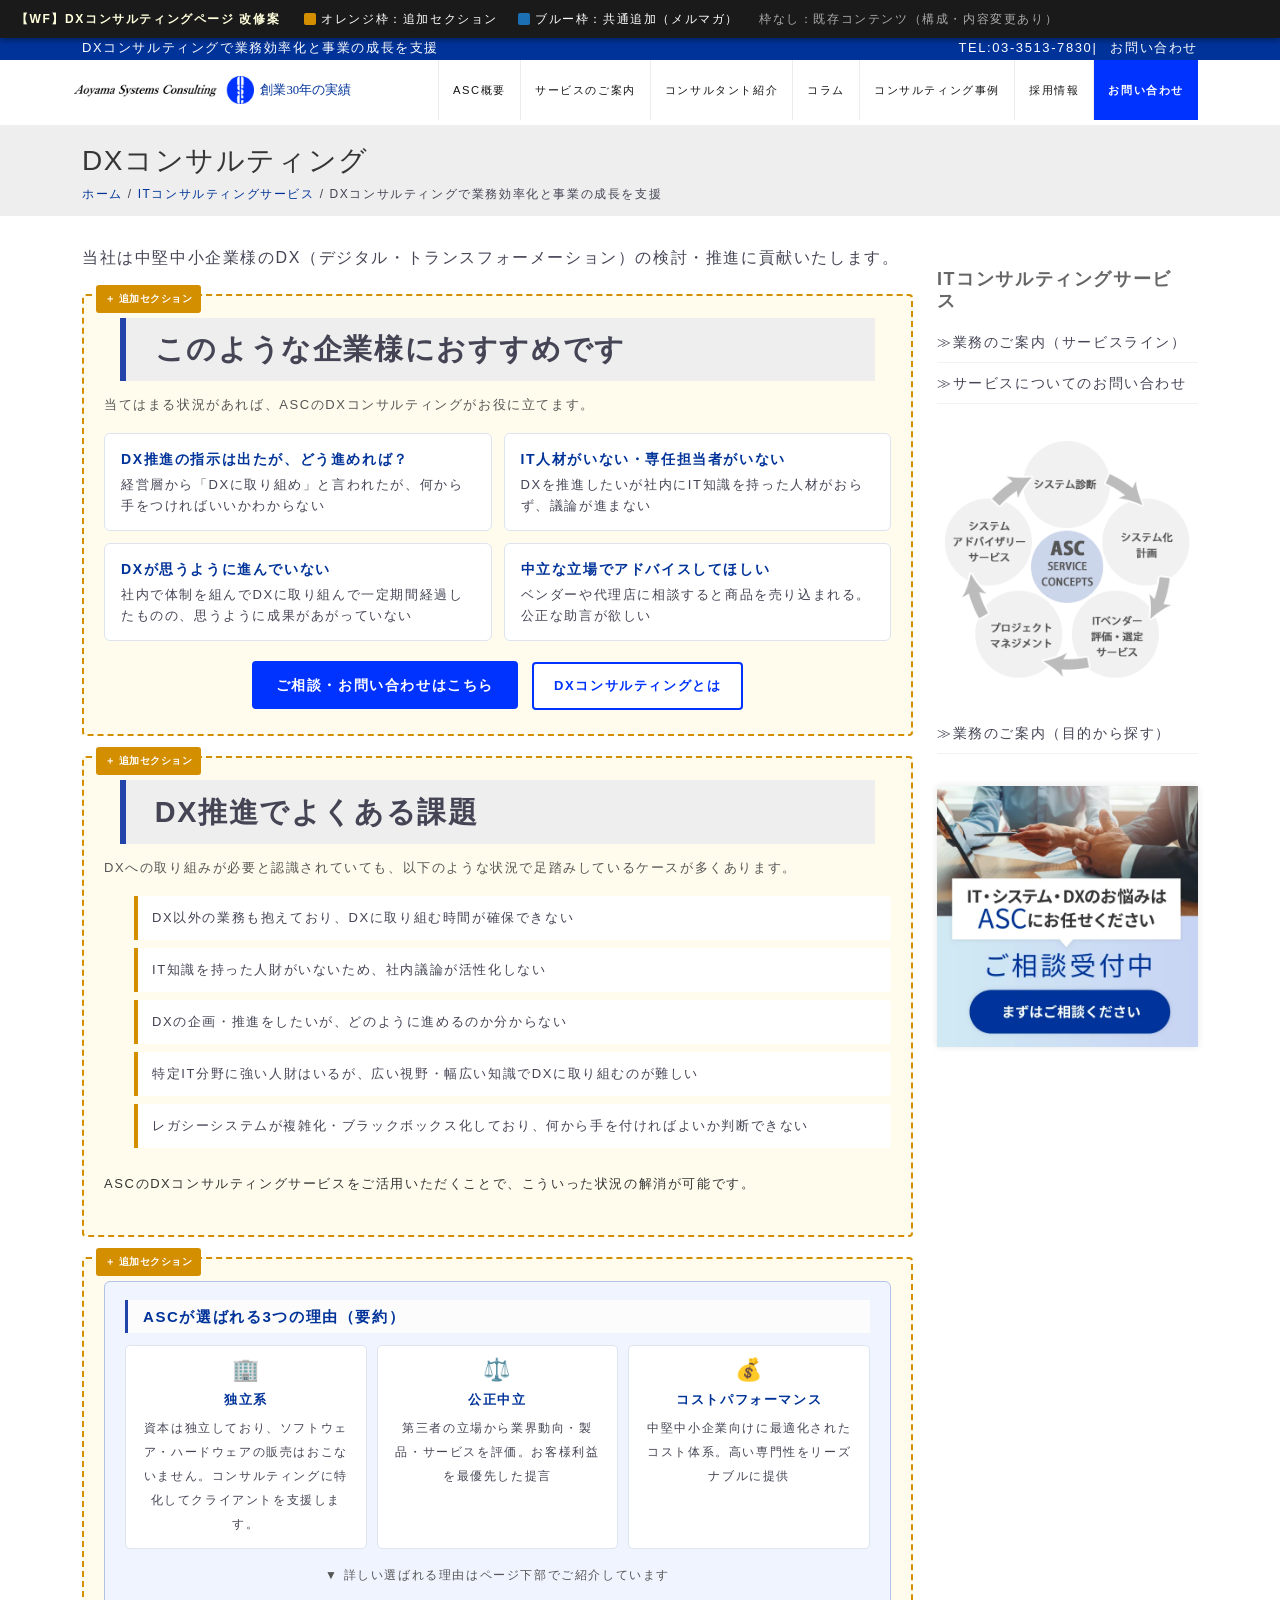
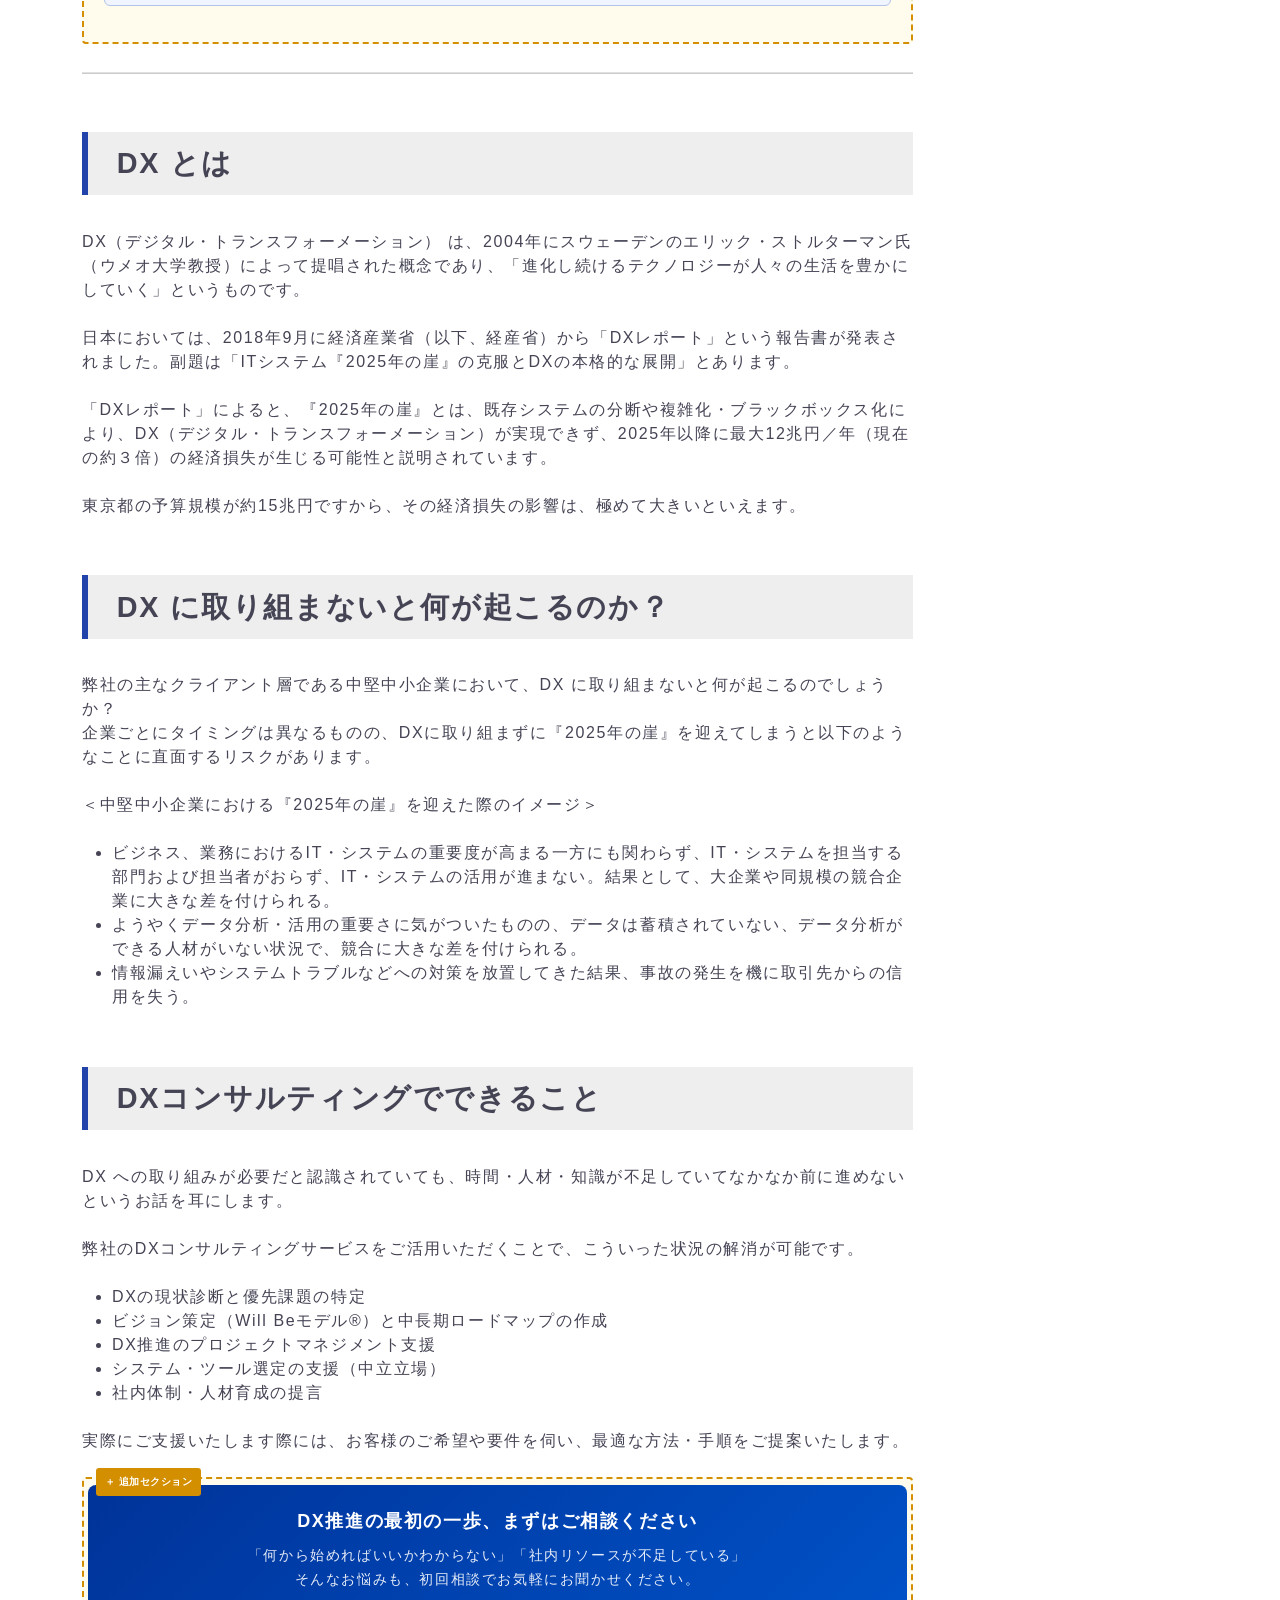
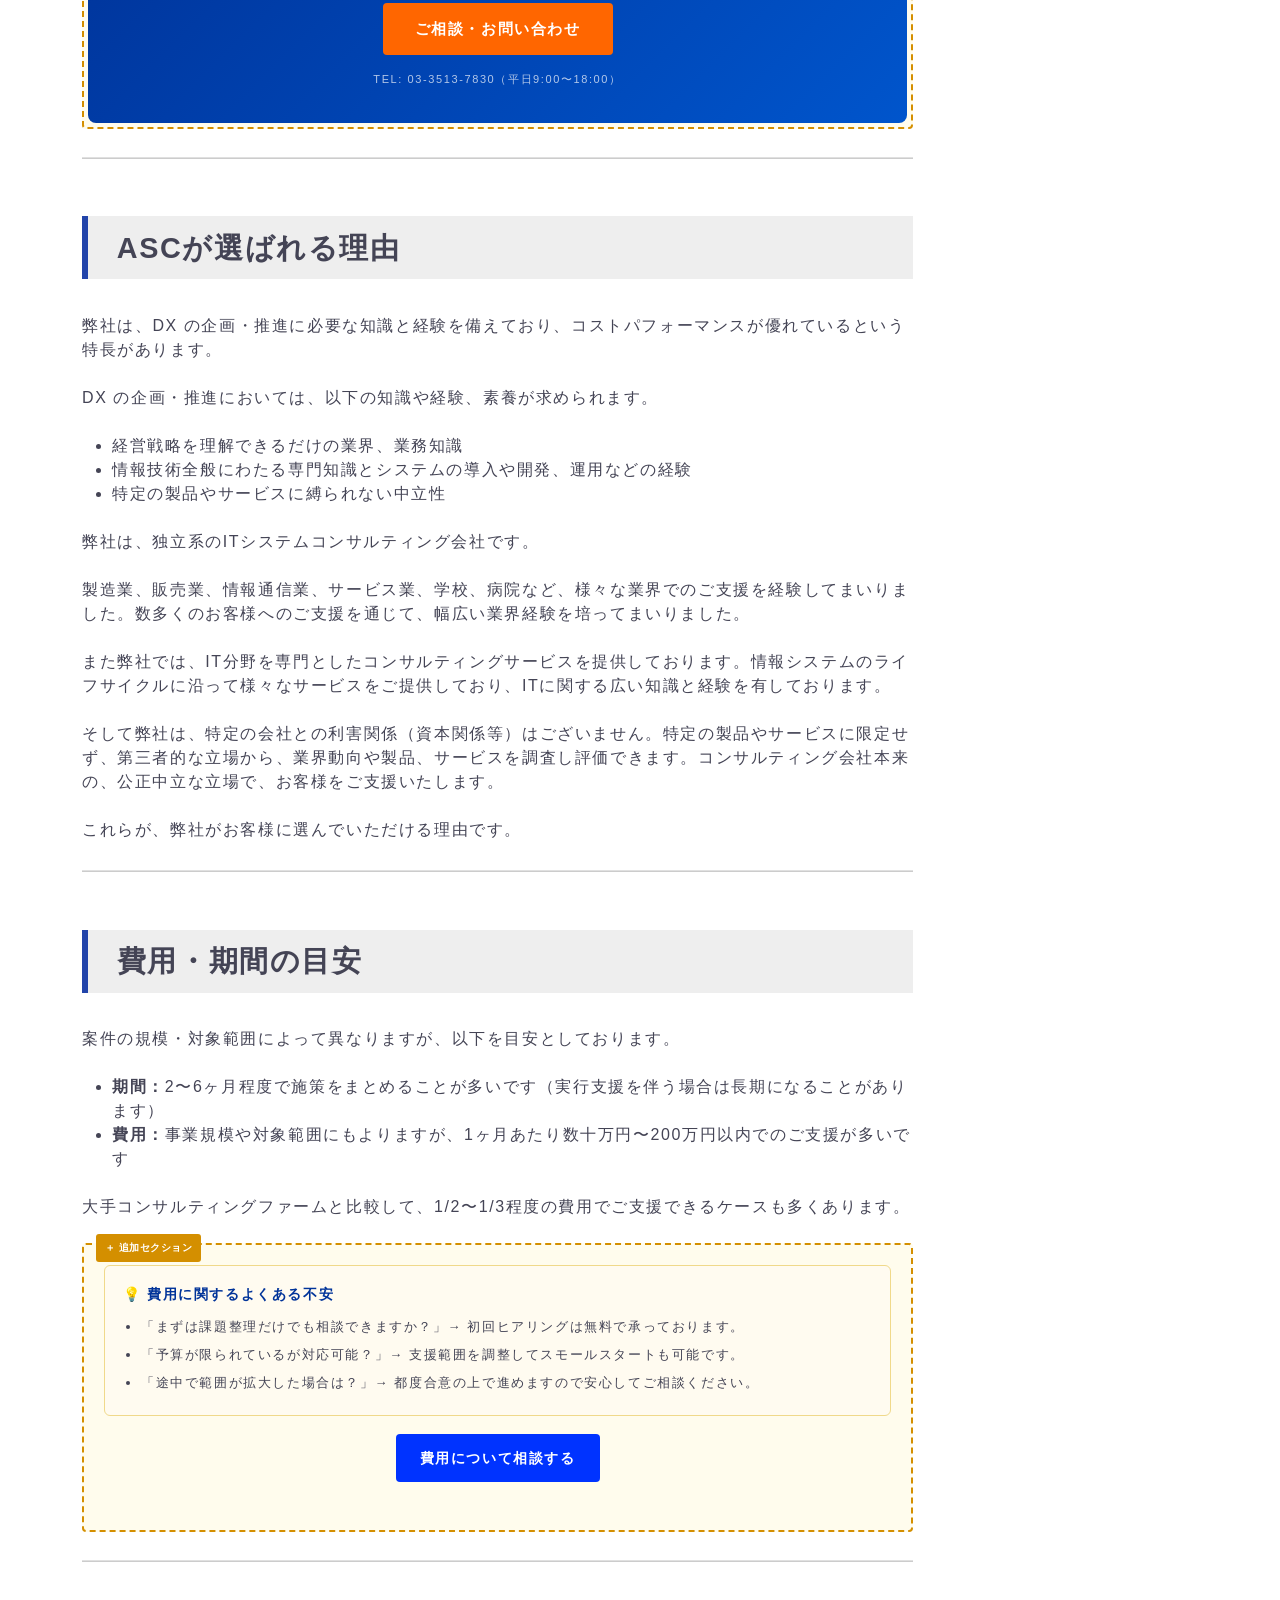
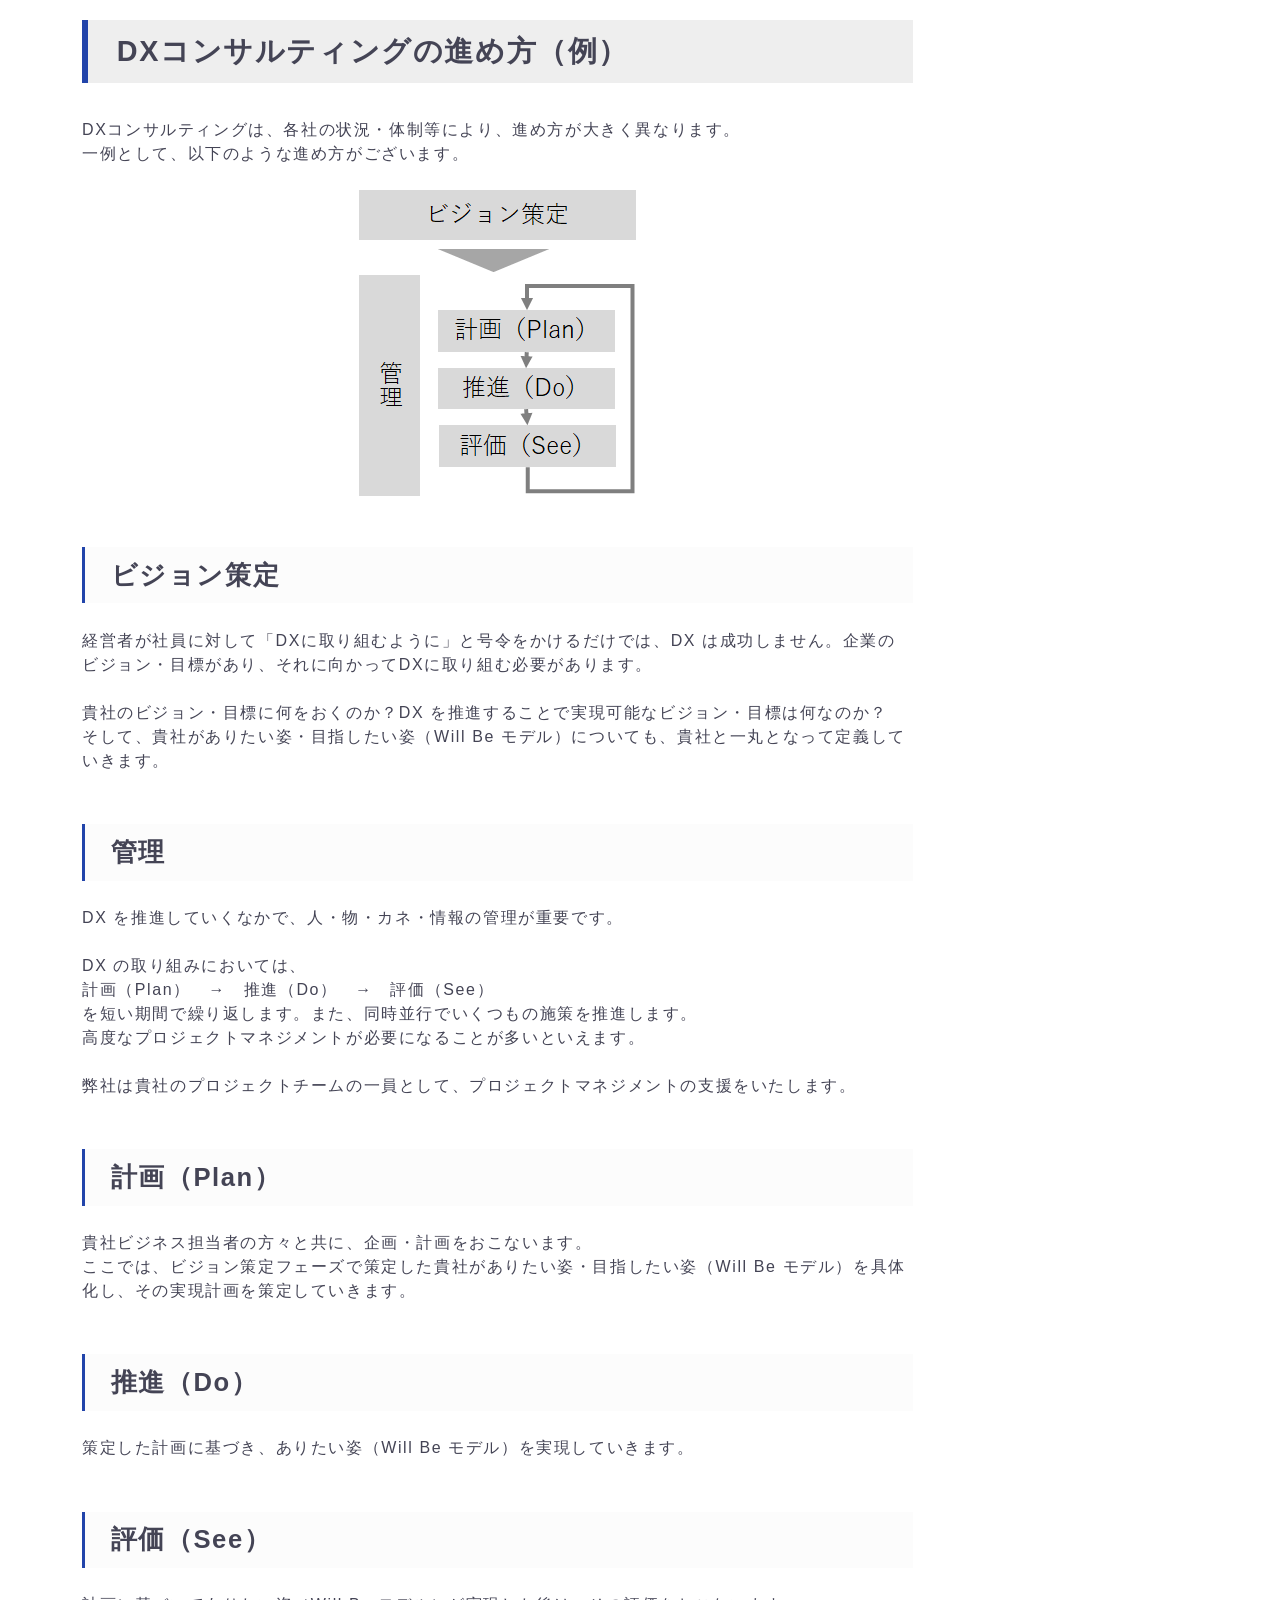
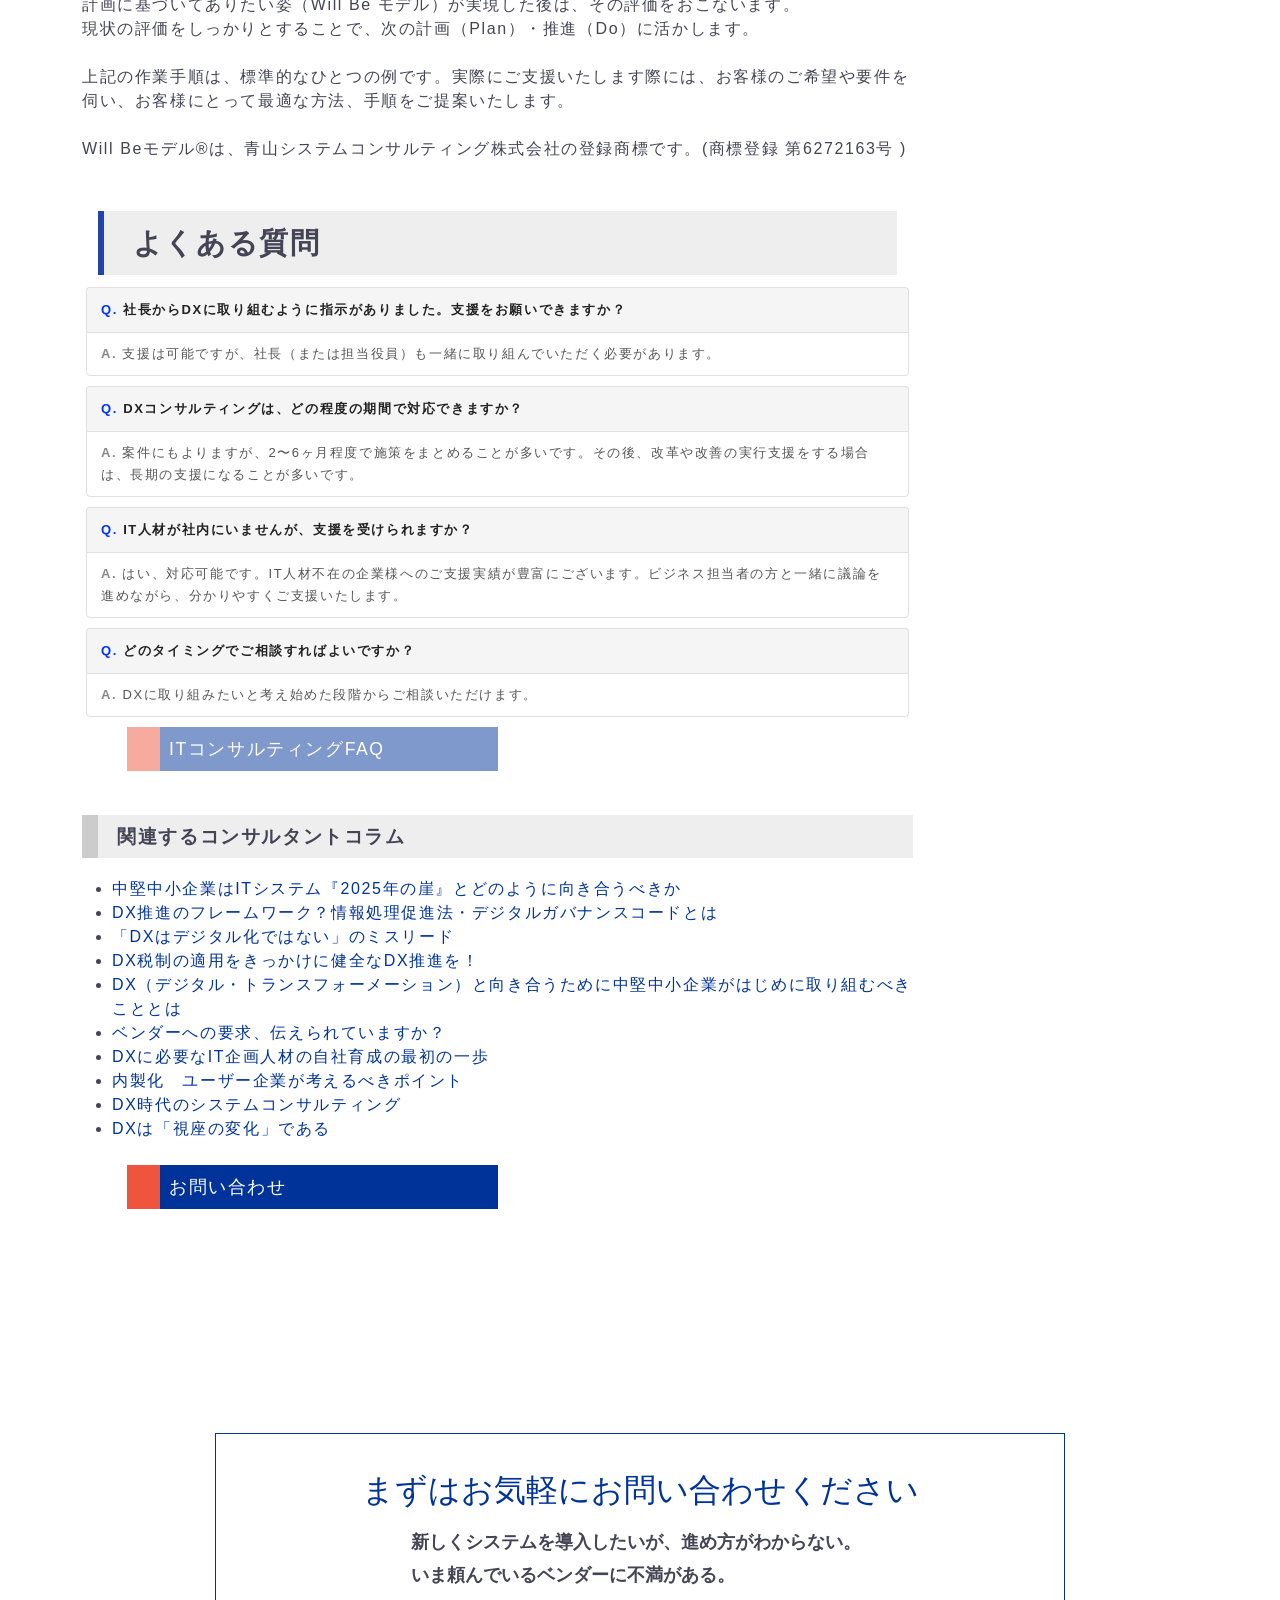
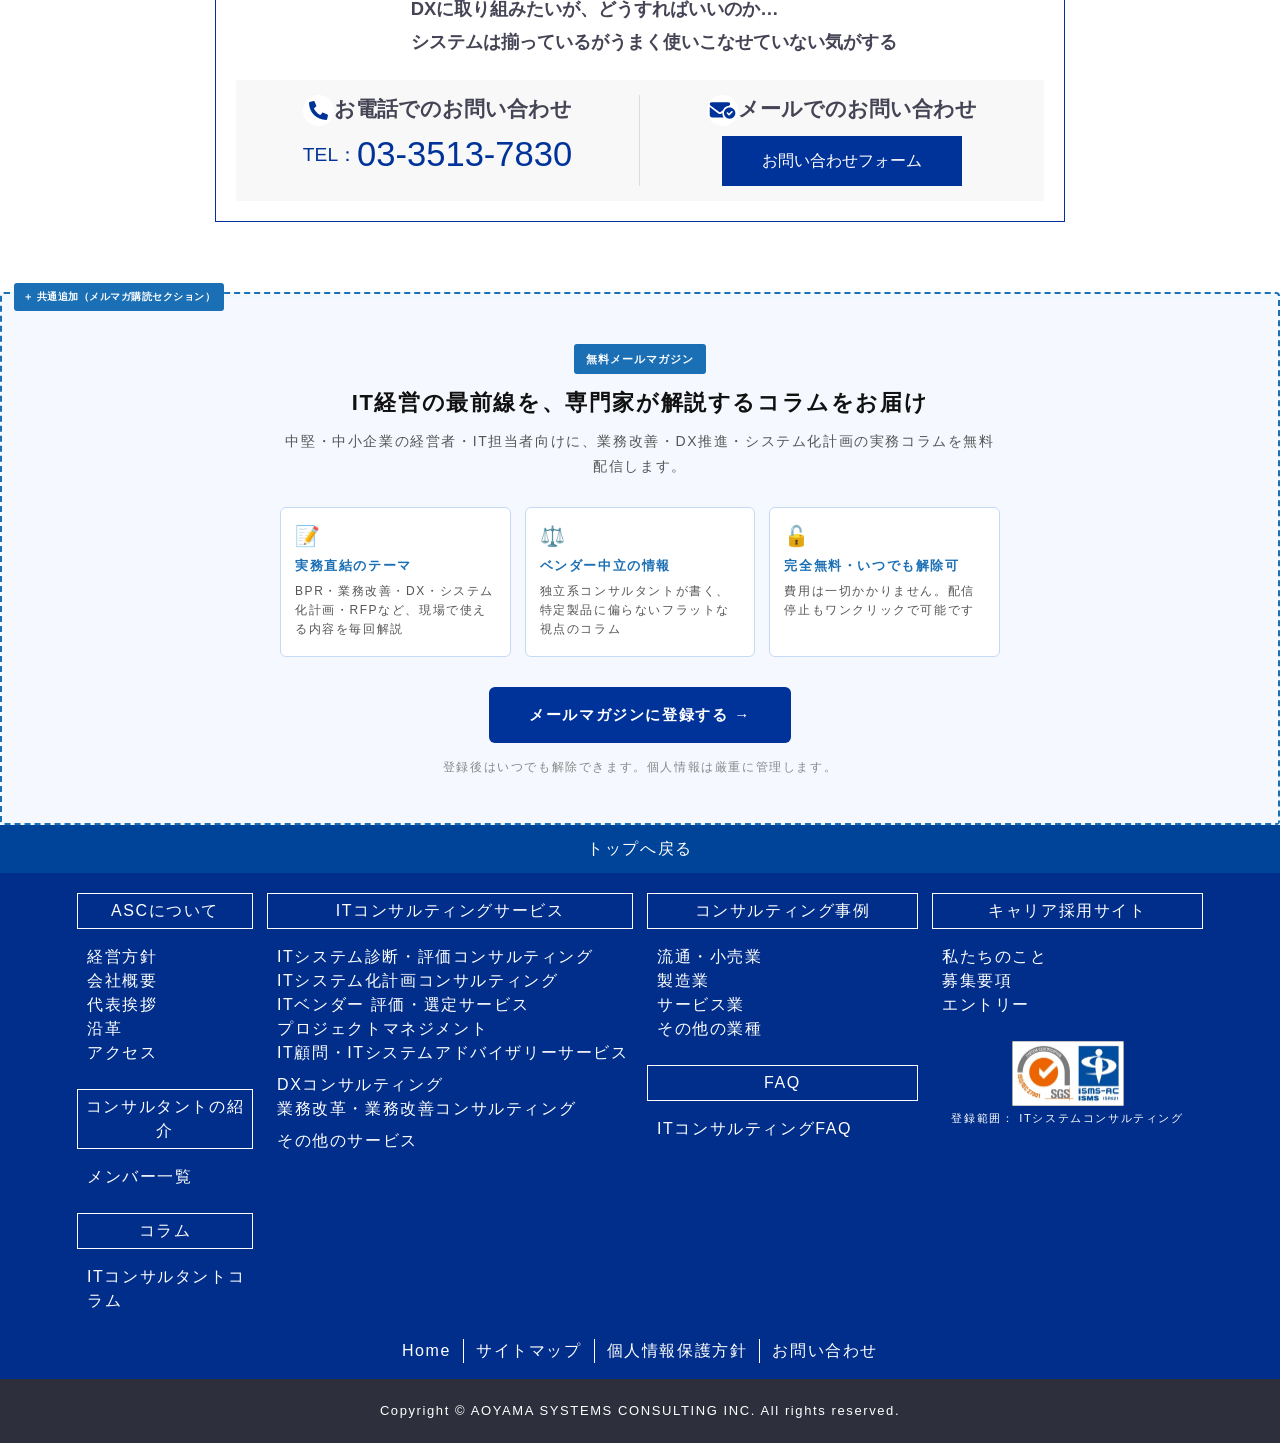
==== DXコンサルティングページ_WF.html @ 098a8633 "メルマガセクション統一: sysplanデザインをDXに反映、ボタンは.wf-nl-cta-btn共通／文言「無料」削除" ====
<!DOCTYPE html>
<!-- WF: DXコンサルティングページ 改修案 -->
<html lang="ja"><head><meta http-equiv="Content-Type" content="text/html; charset=UTF-8">
<meta name="viewport" content="width=device-width, initial-scale=1, user-scalabe=no">
<meta name="robots" content="noindex, nofollow">
<title>【WF】DXコンサルティングで業務効率化と事業の成長を支援 | 青山システムコンサルティング株式会社</title>
<link rel="icon" href="https://www.asckk.co.jp/wp_asc/wp-content/themes/asckk2/images/favicon.ico">
<style type="text/css">
img:is([sizes=auto i],[sizes^="auto," i]){contain-intrinsic-size:3000px 1500px}
</style>
<link rel="stylesheet" href="./DXコンサルティングページ_files/autoptimize_single_b1c191916d9d604f0f5bdcb7e1d783d5.css" type="text/css" media="all">
<style>
:root{--wp--preset--color--black: #000000;--wp--preset--color--white: #ffffff;}
:where(.is-layout-flex){gap: 0.5em;}
body .is-layout-flex{display: flex;}
.is-layout-flex{flex-wrap: wrap;align-items: center;}
.is-layout-flex > :is(*, div){margin: 0;}
.has-small-font-size{font-size:13px !important;}
.has-medium-font-size{font-size:20px !important;}
.has-large-font-size{font-size:36px !important;}
</style>
<link rel="stylesheet" href="./DXコンサルティングページ_files/autoptimize_single_e3afd20fa1b5cdf31d804a731f70ac00.css" type="text/css" media="all">
<link rel="stylesheet" href="./DXコンサルティングページ_files/autoptimize_single_e8175462ab0e2a8443177c137432501c.css" type="text/css" media="all">
<link rel="stylesheet" href="./DXコンサルティングページ_files/autoptimize_single_73d29ecb3ae4eb2b78712fab3a46d32d.css" type="text/css" media="all">
<style>
body{margin:0;padding: 0;}
.head_h1container { background: #003399!important; }
.head_h1container > div { margin: 0 auto; color: #fff; font-size: 13px; position: relative; }
.head_h1container h1, .head_h1container p:first-child { color: #fff; margin: 0; font-size: 13px; word-break: break-all; margin-right: auto; }
.head_access i, .head_access a { color: #fff; }
#top-header { position:absolute; background:#ffffff; width: 100%; height:65px; left:0; }
.site-branding.main-logo { padding: 10px 0; margin-left: 4px; }
#site-navigation .slicknav_menu { display: none; background: none; }
#site-navigation ul li { position: relative; list-style: none; }
#menu-main-menu { display:flex; justify-content: flex-end; }
.menu > ul > li > a { border-left: 1px solid #ececec; color: #141414; display: inline-block; font-size: min(0.875vw,14px); font-weight: 300; line-height: 60px; padding: 0 14px; text-transform: uppercase; }
#mobile-menu { display: none; background: #ffffff; }
main { padding-top:60px; }
@media (max-width: 992px) { main{padding-top:inherit;} #top-header{position:relative;height:inherit;} }
</style>
<link href="./DXコンサルティングページ_files/styles.min.css" rel="stylesheet">
<link href="./DXコンサルティングページ_files/services.min.css" rel="stylesheet">
<script src="./DXコンサルティングページ_files/jquery.min.js"></script>

<!-- =====================================================
     WF アノテーション用スタイル
     ===================================================== -->
<style id="wf-styles">
/* ── WF 凡例バー ── */
#wf-legend {
  position: fixed;
  top: 0; left: 0; right: 0;
  z-index: 99999;
  background: #1a1a1a;
  color: #fff;
  font-size: 12px;
  padding: 7px 16px;
  display: flex;
  align-items: center;
  gap: 20px;
  box-shadow: 0 2px 6px rgba(0,0,0,0.4);
  font-family: 'Hiragino Sans', 'Yu Gothic', sans-serif;
}
#wf-legend .wf-legend-title { font-weight: bold; color: #ffd; margin-right: 4px; }
#wf-legend .wf-legend-item { display: flex; align-items: center; gap: 5px; }
#wf-legend .wf-dot {
  width: 12px; height: 12px; border-radius: 2px; display: inline-block; flex-shrink: 0;
}
.dot-add  { background: #d48f00; }
.dot-nl   { background: #1a6fb5; }
body { padding-top: 36px; }

/* ── 追加セクション（オレンジ枠） ── */
.wf-add {
  position: relative;
  border: 2px dashed #d48f00 !important;
  border-radius: 4px;
  background: rgba(255, 248, 215, 0.45);
  margin: 20px 0 !important;
  padding-top: 6px !important;
}
.wf-add::before {
  content: '＋ 追加セクション';
  position: absolute;
  top: -11px;
  left: 12px;
  background: #d48f00;
  color: #fff;
  font-size: 10px;
  font-weight: bold;
  padding: 2px 9px;
  border-radius: 3px;
  letter-spacing: 0.5px;
  white-space: nowrap;
}

/* ── 共通追加・メルマガ（ブルー枠） ── */
.wf-add-nl {
  position: relative;
  border: 2px dashed #1a6fb5 !important;
  border-radius: 4px;
  background: rgba(214, 237, 255, 0.35);
  padding-top: 6px;
}
.wf-add-nl::before {
  content: '＋ 共通追加（メルマガ購読セクション）';
  position: absolute;
  top: -11px;
  left: 12px;
  background: #1a6fb5;
  color: #fff;
  font-size: 10px;
  font-weight: bold;
  padding: 2px 9px;
  border-radius: 3px;
  letter-spacing: 0.5px;
  white-space: nowrap;
}

/* ── WF 新規ボタン ── */
.wf-btn {
  display: inline-block;
  padding: 12px 24px;
  background: #0033ff;
  color: #fff !important;
  font-size: 14px;
  font-weight: bold;
  text-decoration: none;
  border-radius: 4px;
  margin: 4px;
}
.wf-btn-sub {
  display: inline-block;
  padding: 10px 20px;
  background: #fff;
  color: #0033ff !important;
  font-size: 13px;
  font-weight: bold;
  text-decoration: none;
  border-radius: 4px;
  border: 2px solid #0033ff;
  margin: 4px;
}

/* ── 対象企業グリッド ── */
.wf-target-grid {
  display: grid;
  grid-template-columns: 1fr 1fr;
  gap: 12px;
  margin: 16px 0;
}
.wf-target-card {
  background: #fff;
  border: 1px solid #dde4f0;
  border-radius: 6px;
  padding: 14px 16px;
  font-size: 13px;
  line-height: 1.6;
}
.wf-target-card strong {
  display: block;
  color: #003399;
  font-size: 14px;
  margin-bottom: 4px;
}

/* ── 課題リスト ── */
.wf-issue-list {
  list-style: none;
  padding: 0;
  margin: 16px 0;
}
.wf-issue-list li {
  background: #fff;
  border-left: 4px solid #d48f00;
  margin-bottom: 8px;
  padding: 10px 14px;
  font-size: 13px;
  border-radius: 0 4px 4px 0;
}

/* ── 選ばれる理由サマリーボックス ── */
.wf-reason-box {
  background: #f0f4ff;
  border: 1px solid #b3c2e8;
  border-radius: 6px;
  padding: 18px 20px;
  margin: 16px 0;
}
.wf-reason-box h4 {
  color: #003399;
  margin: 0 0 12px;
  font-size: 15px;
}
.wf-reason-items {
  display: grid;
  grid-template-columns: repeat(3, 1fr);
  gap: 10px;
}
.wf-reason-item {
  background: #fff;
  border-radius: 5px;
  padding: 12px;
  text-align: center;
  font-size: 12px;
  border: 1px solid #dde4f0;
}
.wf-reason-item .wf-icon {
  font-size: 22px;
  margin-bottom: 6px;
}
.wf-reason-item strong {
  display: block;
  color: #003399;
  font-size: 13px;
  margin-bottom: 4px;
}

/* ── 成果物ボックス ── */
.wf-deliverable-grid {
  display: grid;
  grid-template-columns: repeat(3, 1fr);
  gap: 10px;
  margin: 14px 0;
}
.wf-deliverable-card {
  background: #fff;
  border: 1px solid #dde4f0;
  border-radius: 6px;
  padding: 12px;
  text-align: center;
  font-size: 12px;
}
.wf-deliverable-card .wf-icon {
  font-size: 20px;
  margin-bottom: 6px;
}
.wf-deliverable-card strong {
  display: block;
  color: #003399;
  font-size: 13px;
  margin-bottom: 4px;
}

/* ── 中間CTA ── */
.wf-mid-cta {
  background: linear-gradient(135deg, #003399 0%, #0055cc 100%);
  color: #fff;
  border-radius: 8px;
  padding: 24px 28px;
  text-align: center;
  margin: 0;
}
.wf-mid-cta p { margin: 8px 0; font-size: 14px; color: rgba(255,255,255,0.9); }
.wf-mid-cta strong { font-size: 18px; display: block; margin-bottom: 10px; }
.wf-mid-cta .wf-btn { background: #ff6600; border: none; font-size: 15px; padding: 14px 32px; }

/* ── 事例リンク強化 ── */
.wf-case-row {
  display: flex;
  gap: 12px;
  margin: 14px 0;
  flex-wrap: wrap;
}
.wf-case-card {
  flex: 1;
  min-width: 200px;
  background: #fff;
  border: 1px solid #dde4f0;
  border-radius: 6px;
  padding: 14px 16px;
  font-size: 12px;
}
.wf-case-card .wf-label {
  display: inline-block;
  background: #003399;
  color: #fff;
  font-size: 10px;
  padding: 2px 8px;
  border-radius: 2px;
  margin-bottom: 6px;
}
.wf-case-card p { margin: 4px 0; color: #333; }

/* ── 価格補足ボックス ── */
.wf-price-note {
  background: #fffbf0;
  border: 1px solid #f0d98a;
  border-radius: 6px;
  padding: 16px 18px;
  margin: 14px 0;
  font-size: 13px;
}
.wf-price-note ul {
  margin: 8px 0 0;
  padding-left: 18px;
}
.wf-price-note li { margin-bottom: 4px; }

/* ── メルマガセクション（sysplan共通デザイン） ── */
.wf-nl-section { padding: 44px 0; background: #f5f9ff; }
.wf-nl-inner { max-width: 760px; margin: 0 auto; text-align: center; padding: 0 20px; }
.wf-nl-tag {
  display: inline-block;
  background: #1a6fb5;
  color: #fff;
  font-size: 11px;
  font-weight: bold;
  padding: 3px 12px;
  border-radius: 3px;
  letter-spacing: 1px;
  margin-bottom: 14px;
}
.wf-nl-title { font-size: 22px; font-weight: bold; color: #111; margin-bottom: 10px; line-height: 1.4; }
.wf-nl-lead { font-size: 14px; color: #555; margin-bottom: 28px; line-height: 1.8; }
.wf-nl-benefits {
  display: flex;
  gap: 14px;
  margin-bottom: 30px;
  text-align: left;
}
.wf-nl-benefit {
  flex: 1;
  background: #fff;
  border: 1px solid #c4daf5;
  border-radius: 6px;
  padding: 16px 14px;
}
.wf-nl-benefit-icon { font-size: 20px; margin-bottom: 6px; }
.wf-nl-benefit-title { font-weight: bold; font-size: 13px; color: #1a6fb5; margin-bottom: 4px; }
.wf-nl-benefit-text { font-size: 12px; color: #555; line-height: 1.6; }
.wf-nl-footnote { margin-top: 12px; font-size: 12px; color: #888; }
@media (max-width: 768px) {
  .wf-nl-benefits { flex-direction: column; }
}
.wf-nl-cta-btn {
  display: inline-block;
  background: #003399;
  color: #fff !important;
  font-size: 15px;
  font-weight: bold;
  text-decoration: none;
  padding: 16px 40px;
  border-radius: 6px;
}

/* ── FAQ（システム化計画と共通デザイン） ── */
.wf-faq { margin: 4px; }
.wf-faq-item { margin-bottom: 10px; }
.wf-faq-q {
  background: #f5f5f5;
  border: 1px solid #e0e0e0;
  border-bottom: none;
  padding: 10px 14px;
  font-weight: bold;
  font-size: 13px;
  color: #222;
  border-radius: 4px 4px 0 0;
}
.wf-faq-q::before { content: 'Q.  '; color: #0033ff; }
.wf-faq-a {
  background: #fff;
  border: 1px solid #e0e0e0;
  padding: 10px 14px;
  font-size: 13px;
  color: #555;
  line-height: 1.7;
  border-radius: 0 0 4px 4px;
}
.wf-faq-a::before { content: 'A.  '; color: #888; font-weight: bold; }

/* セクション区切り */
.wf-section-divider {
  border: none;
  border-top: 1px solid #e0e0e0;
  margin: 28px 0;
}
</style>
</head>
<body>

<!-- =====================================================
     WF 凡例バー（固定）
     ===================================================== -->
<div id="wf-legend">
  <span class="wf-legend-title">【WF】DXコンサルティングページ 改修案</span>
  <span class="wf-legend-item"><span class="wf-dot dot-add"></span>オレンジ枠：追加セクション</span>
  <span class="wf-legend-item"><span class="wf-dot dot-nl"></span>ブルー枠：共通追加（メルマガ）</span>
  <span class="wf-legend-item" style="color:#aaa;">枠なし：既存コンテンツ（構成・内容変更あり）</span>
</div>

<!-- =====================================================
     ヘッダー（既存）
     ===================================================== -->
<header>
  <div class="head_h1container">
    <div class="container">
      <div class="d-lg-flex">
        <h1>DXコンサルティングで業務効率化と事業の成長を支援</h1>
        <p class="head_access"><a href="tel:0335137830"><i class="fa fa-phone fa-fw" aria-hidden="true"></i>TEL:03-3513-7830</a>|<a href="https://www.asckk.co.jp/contactus/"><i class="fa fa-envelope fa-fw" aria-hidden="true"></i>お問い合わせ</a></p>
      </div>
    </div>
  </div>
  <div id="top-header" class="">
    <div id="main-header">
      <div class="container">
        <div class="row">
          <div class="site-branding main-logo col col-lg-2 col-xl-auto d-flex align-items-center">
            <a href="https://www.asckk.co.jp/" class="d-flex align-items-center">
              <img class="img-fluid" src="./DXコンサルティングページ_files/title01.gif" alt="ITコンサルティングなら信頼と実績の【ASC】" loading="lazy" width="237" height="36">
              <span class="serif" style="margin:0 0 0 0.5em;font-size:0.8em;letter-spacing:0;">創業30年の実績</span>
            </a>
          </div>
          <nav id="site-navigation" class="main-navigation col-lg-9 col-xl-auto ms-auto">
            <div class="menu">
              <ul id="menu-main-menu">
                <li class="menu-item"><a href="https://www.asckk.co.jp/aboutus/">ASC概要</a></li>
                <li class="menu-item"><a href="https://www.asckk.co.jp/services/">サービスのご案内</a></li>
                <li class="menu-item"><a href="https://www.asckk.co.jp/testimonial/">コンサルタント紹介</a></li>
                <li class="menu-item"><a href="https://www.asckk.co.jp/column/">コラム</a></li>
                <li class="menu-item"><a href="https://www.asckk.co.jp/casestudy/">コンサルティング事例</a></li>
                <li class="menu-item"><a href="https://www.asckk.co.jp/recruitlp/">採用情報</a></li>
                <li class="menu-item" style="background-color: #0033ff;"><a href="https://www.asckk.co.jp/contactus/" style="color: #fff; font-weight: 800;">お問い合わせ</a></li>
              </ul>
            </div>
          </nav>
        </div>
      </div>
    </div>
  </div>
</header>

<main>
<div class="page_header_wrap">
  <div class="container">
    <header class="entry-header">
      <h2 class="entry-title">DXコンサルティング</h2>
      <div id="breadcrumb" class="cf">
        <div><a href="https://www.asckk.co.jp/">ホーム</a> / </div>
        <div><a href="https://www.asckk.co.jp/services/">ITコンサルティングサービス</a> / </div>
        <div><span>DXコンサルティングで業務効率化と事業の成長を支援</span></div>
      </div>
    </header>
  </div>
</div>

<div class="container">
  <div class="row">

    <!-- ─────────────────────────────────────
         メインコンテンツ列
         ───────────────────────────────────── -->
    <div id="primary" class="content-area col-md-9 order-md-0 single-content">

      <!-- ── リード文（既存） ── -->
      <p>当社は中堅中小企業様のDX（デジタル・トランスフォーメーション）の検討・推進に貢献いたします。</p>

      <!-- ══════════════════════════════════════
           [追加] ① 対象企業・相談テーマ・FV CTA
           ══════════════════════════════════════ -->
      <section class="wf-add" style="padding: 20px 20px 20px;">
        <h3 class="wp-block-heading" style="margin: 16px 16px 12px;">このような企業様におすすめです</h3>
        <p style="font-size:13px; color:#555; margin-bottom:14px;">当てはまる状況があれば、ASCのDXコンサルティングがお役に立てます。</p>
        <div class="wf-target-grid">
          <div class="wf-target-card">
            <strong>DX推進の指示は出たが、どう進めれば？</strong>
            経営層から「DXに取り組め」と言われたが、何から手をつければいいかわからない
          </div>
          <div class="wf-target-card">
            <strong>IT人材がいない・専任担当者がいない</strong>
            DXを推進したいが社内にIT知識を持った人材がおらず、議論が進まない
          </div>
          <div class="wf-target-card">
            <strong>DXが思うように進んでいない</strong>
            社内で体制を組んでDXに取り組んで一定期間経過したものの、思うように成果があがっていない
          </div>
          <div class="wf-target-card">
            <strong>中立な立場でアドバイスしてほしい</strong>
            ベンダーや代理店に相談すると商品を売り込まれる。公正な助言が欲しい
          </div>
        </div>
        <div style="text-align:center; margin-top:16px;">
          <a href="https://www.asckk.co.jp/contactus/services?sid=dx" class="wf-btn">ご相談・お問い合わせはこちら</a>
          <a href="#dx-about" class="wf-btn-sub">DXコンサルティングとは</a>
        </div>
      </section>

      <!-- ══════════════════════════════════════
           [追加] ② よくある課題
           ══════════════════════════════════════ -->
      <section class="wf-add" style="padding: 20px 20px 20px;">
        <h3 class="wp-block-heading" style="margin: 16px 16px 12px;">DX推進でよくある課題</h3>
        <p style="font-size:13px; color:#555; margin-bottom:14px;">DXへの取り組みが必要と認識されていても、以下のような状況で足踏みしているケースが多くあります。</p>
        <ul class="wf-issue-list">
          <li>DX以外の業務も抱えており、DXに取り組む時間が確保できない</li>
          <li>IT知識を持った人財がいないため、社内議論が活性化しない</li>
          <li>DXの企画・推進をしたいが、どのように進めるのか分からない</li>
          <li>特定IT分野に強い人財はいるが、広い視野・幅広い知識でDXに取り組むのが難しい</li>
          <li>レガシーシステムが複雑化・ブラックボックス化しており、何から手を付ければよいか判断できない</li>
        </ul>
        <p style="font-size:13px; color:#333;">ASCのDXコンサルティングサービスをご活用いただくことで、こういった状況の解消が可能です。</p>
      </section>

      <!-- ══════════════════════════════════════
           [追加] ③ 選ばれる理由・要約ボックス
           ══════════════════════════════════════ -->
      <section class="wf-add" style="padding: 20px 20px 20px;">
        <div class="wf-reason-box">
          <h4>ASCが選ばれる3つの理由（要約）</h4>
          <div class="wf-reason-items">
            <div class="wf-reason-item">
              <div class="wf-icon">🏢</div>
              <strong>独立系</strong>
              資本は独立しており、ソフトウェア・ハードウェアの販売はおこないません。コンサルティングに特化してクライアントを支援します。
            </div>
            <div class="wf-reason-item">
              <div class="wf-icon">⚖️</div>
              <strong>公正中立</strong>
              第三者の立場から業界動向・製品・サービスを評価。お客様利益を最優先した提言
            </div>
            <div class="wf-reason-item">
              <div class="wf-icon">💰</div>
              <strong>コストパフォーマンス</strong>
              中堅中小企業向けに最適化されたコスト体系。高い専門性をリーズナブルに提供
            </div>
          </div>
          <p style="text-align:center; margin:14px 0 0; font-size:12px; color:#555;">▼ 詳しい選ばれる理由はページ下部でご紹介しています</p>
        </div>
      </section>

      <hr class="wf-section-divider">

      <!-- ── DXとは（既存） ── -->
      <div id="dx-about">
        <h3>DX とは</h3>
        <p>DX（デジタル・トランスフォーメーション） は、2004年にスウェーデンのエリック・ストルターマン氏（ウメオ大学教授）によって提唱された概念であり、「進化し続けるテクノロジーが人々の生活を豊かにしていく」というものです。</p>
        <p>日本においては、2018年9月に経済産業省（以下、経産省）から「DXレポート」という報告書が発表されました。副題は「ITシステム『2025年の崖』の克服とDXの本格的な展開」とあります。</p>
        <p>「DXレポート」によると、『2025年の崖』とは、既存システムの分断や複雑化・ブラックボックス化により、DX（デジタル・トランスフォーメーション）が実現できず、2025年以降に最大12兆円／年（現在の約３倍）の経済損失が生じる可能性と説明されています。</p>
        <p>東京都の予算規模が約15兆円ですから、その経済損失の影響は、極めて大きいといえます。</p>
      </div>

      <!-- ── DXに取り組まないと（既存） ── -->
      <h3>DX に取り組まないと何が起こるのか？</h3>
      <p>弊社の主なクライアント層である中堅中小企業において、DX に取り組まないと何が起こるのでしょうか？<br>企業ごとにタイミングは異なるものの、DXに取り組まずに『2025年の崖』を迎えてしまうと以下のようなことに直面するリスクがあります。</p>
      <p>＜中堅中小企業における『2025年の崖』を迎えた際のイメージ＞</p>
      <ul>
        <li>ビジネス、業務におけるIT・システムの重要度が高まる一方にも関わらず、IT・システムを担当する部門および担当者がおらず、IT・システムの活用が進まない。結果として、大企業や同規模の競合企業に大きな差を付けられる。</li>
        <li>ようやくデータ分析・活用の重要さに気がついたものの、データは蓄積されていない、データ分析ができる人材がいない状況で、競合に大きな差を付けられる。</li>
        <li>情報漏えいやシステムトラブルなどへの対策を放置してきた結果、事故の発生を機に取引先からの信用を失う。</li>
      </ul>

      <!-- ── DXコンサルティング概要（既存 = 導入のメリットを改題） ── -->
      <h3>DXコンサルティングでできること</h3>
      <p>DX への取り組みが必要だと認識されていても、時間・人材・知識が不足していてなかなか前に進めないというお話を耳にします。</p>
      <p>弊社のDXコンサルティングサービスをご活用いただくことで、こういった状況の解消が可能です。</p>
      <ul>
        <li>DXの現状診断と優先課題の特定</li>
        <li>ビジョン策定（Will Beモデル®）と中長期ロードマップの作成</li>
        <li>DX推進のプロジェクトマネジメント支援</li>
        <li>システム・ツール選定の支援（中立立場）</li>
        <li>社内体制・人材育成の提言</li>
      </ul>
      <p>実際にご支援いたします際には、お客様のご希望や要件を伺い、最適な方法・手順をご提案いたします。</p>

      <!-- ══════════════════════════════════════
           [追加] ④ 中間CTA
           ══════════════════════════════════════ -->
      <section class="wf-add" style="padding: 4px;">
        <div class="wf-mid-cta">
          <strong>DX推進の最初の一歩、まずはご相談ください</strong>
          <p>「何から始めればいいかわからない」「社内リソースが不足している」<br>そんなお悩みも、初回相談でお気軽にお聞かせください。</p>
          <a href="https://www.asckk.co.jp/contactus/services?sid=dx" class="wf-btn">ご相談・お問い合わせ</a>
          <p style="font-size:11px; color:rgba(255,255,255,0.7); margin-top:8px;">TEL: 03-3513-7830（平日9:00〜18:00）</p>
        </div>
      </section>

      <hr class="wf-section-divider">

      <!-- ── ASCが選ばれる理由（既存） ── -->
      <h3>ASCが選ばれる理由</h3>
      <p>弊社は、DX の企画・推進に必要な知識と経験を備えており、コストパフォーマンスが優れているという特長があります。</p>
      <p>DX の企画・推進においては、以下の知識や経験、素養が求められます。</p>
      <ul>
        <li>経営戦略を理解できるだけの業界、業務知識</li>
        <li>情報技術全般にわたる専門知識とシステムの導入や開発、運用などの経験</li>
        <li>特定の製品やサービスに縛られない中立性</li>
      </ul>
      <p>弊社は、独立系のITシステムコンサルティング会社です。</p>
      <p>製造業、販売業、情報通信業、サービス業、学校、病院など、様々な業界でのご支援を経験してまいりました。数多くのお客様へのご支援を通じて、幅広い業界経験を培ってまいりました。</p>
      <p>また弊社では、IT分野を専門としたコンサルティングサービスを提供しております。情報システムのライフサイクルに沿って様々なサービスをご提供しており、ITに関する広い知識と経験を有しております。</p>
      <p>そして弊社は、特定の会社との利害関係（資本関係等）はございません。特定の製品やサービスに限定せず、第三者的な立場から、業界動向や製品、サービスを調査し評価できます。コンサルティング会社本来の、公正中立な立場で、お客様をご支援いたします。</p>
      <p>これらが、弊社がお客様に選んでいただける理由です。</p>

      <hr class="wf-section-divider">

      <!-- ── 価格（既存 = FAQ費用情報をセクション化） ── -->
      <!-- ※WF注記: 現在FAQの費用Q&Aに記載されている情報を独立セクションとして再構成 -->
      <h3>費用・期間の目安</h3>
      <p>案件の規模・対象範囲によって異なりますが、以下を目安としております。</p>
      <ul>
        <li><strong>期間：</strong>2〜6ヶ月程度で施策をまとめることが多いです（実行支援を伴う場合は長期になることがあります）</li>
        <li><strong>費用：</strong>事業規模や対象範囲にもよりますが、1ヶ月あたり数十万円〜200万円以内でのご支援が多いです</li>
      </ul>
      <p>大手コンサルティングファームと比較して、1/2〜1/3程度の費用でご支援できるケースも多くあります。</p>

      <!-- ══════════════════════════════════════
           [追加] ⑦ 価格補足
           ══════════════════════════════════════ -->
      <section class="wf-add" style="padding: 20px 20px 20px;">
        <div class="wf-price-note">
          <strong style="font-size:14px; color:#003399;">💡 費用に関するよくある不安</strong>
          <ul>
            <li>「まずは課題整理だけでも相談できますか？」→ 初回ヒアリングは無料で承っております。</li>
            <li>「予算が限られているが対応可能？」→ 支援範囲を調整してスモールスタートも可能です。</li>
            <li>「途中で範囲が拡大した場合は？」→ 都度合意の上で進めますので安心してご相談ください。</li>
          </ul>
        </div>
        <p style="text-align:center; margin-top:12px;">
          <a href="https://www.asckk.co.jp/contactus/services?sid=dx" class="wf-btn">費用について相談する</a>
        </p>
      </section>

      <hr class="wf-section-divider">

      <!-- ── DXコンサルティングの進め方（既存・移動） ── -->
      <!-- ※WF注記: 現在はページ上部にあるが、費用の後に移動 -->
      <h3>DXコンサルティングの進め方（例）</h3>
      <p>DXコンサルティングは、各社の状況・体制等により、進め方が大きく異なります。<br>一例として、以下のような進め方がございます。</p>
      <div><img decoding="async" class="aligncenter" style="width: 277px; height: 306;" title="コンサルティングの進め方" src="./DXコンサルティングページ_files/dx-process.png" alt="コンサルティングの進め方"></div>
      <h4>ビジョン策定</h4>
      <p>経営者が社員に対して「DXに取り組むように」と号令をかけるだけでは、DX は成功しません。企業のビジョン・目標があり、それに向かってDXに取り組む必要があります。</p>
      <p>貴社のビジョン・目標に何をおくのか？DX を推進することで実現可能なビジョン・目標は何なのか？<br>そして、貴社がありたい姿・目指したい姿（Will Be モデル）についても、貴社と一丸となって定義していきます。</p>
      <h4>管理</h4>
      <p>DX を推進していくなかで、人・物・カネ・情報の管理が重要です。</p>
      <p>DX の取り組みにおいては、<br>計画（Plan）　→　推進（Do）　→　評価（See）<br>を短い期間で繰り返します。また、同時並行でいくつもの施策を推進します。<br>高度なプロジェクトマネジメントが必要になることが多いといえます。</p>
      <p>弊社は貴社のプロジェクトチームの一員として、プロジェクトマネジメントの支援をいたします。</p>
      <h4>計画（Plan）</h4>
      <p>貴社ビジネス担当者の方々と共に、企画・計画をおこないます。<br>ここでは、ビジョン策定フェーズで策定した貴社がありたい姿・目指したい姿（Will Be モデル）を具体化し、その実現計画を策定していきます。</p>
      <h4>推進（Do）</h4>
      <p>策定した計画に基づき、ありたい姿（Will Be モデル）を実現していきます。</p>
      <h4>評価（See）</h4>
      <p>計画に基づいてありたい姿（Will Be モデル）が実現した後は、その評価をおこないます。<br>現状の評価をしっかりとすることで、次の計画（Plan）・推進（Do）に活かします。</p>
      <p>上記の作業手順は、標準的なひとつの例です。実際にご支援いたします際には、お客様のご希望や要件を伺い、お客様にとって最適な方法、手順をご提案いたします。</p>
      <p>Will Beモデル®は、青山システムコンサルティング株式会社の登録商標です。(商標登録 第6272163号 )</p>

      <!-- ── よくある質問（既存・デザイン更新） ── -->
      <div class="faq_contents">
        <h3 class="wp-block-heading" style="margin: 16px 16px 12px;">よくある質問</h3>
        <div class="wf-faq">
          <div class="wf-faq-item">
            <div class="wf-faq-q">社長からDXに取り組むように指示がありました。支援をお願いできますか？</div>
            <div class="wf-faq-a">支援は可能ですが、社長（または担当役員）も一緒に取り組んでいただく必要があります。</div>
          </div>
          <div class="wf-faq-item">
            <div class="wf-faq-q">DXコンサルティングは、どの程度の期間で対応できますか？</div>
            <div class="wf-faq-a">案件にもよりますが、2〜6ヶ月程度で施策をまとめることが多いです。その後、改革や改善の実行支援をする場合は、長期の支援になることが多いです。</div>
          </div>
          <div class="wf-faq-item">
            <div class="wf-faq-q">IT人材が社内にいませんが、支援を受けられますか？</div>
            <div class="wf-faq-a">はい、対応可能です。IT人材不在の企業様へのご支援実績が豊富にございます。ビジネス担当者の方と一緒に議論を進めながら、分かりやすくご支援いたします。</div>
          </div>
          <div class="wf-faq-item">
            <div class="wf-faq-q">どのタイミングでご相談すればよいですか？</div>
            <div class="wf-faq-a">DXに取り組みたいと考え始めた段階からご相談いただけます。</div>
          </div>
        </div>
        <ul id="services-btn" class="block">
          <li id="sfaq-btn" class="large-5 columns"><a title="ITコンサルティングFAQ" href="https://www.asckk.co.jp/faqs">ITコンサルティングFAQ</a></li>
        </ul>
      </div>

      <!-- ── 関連するコンサルタントコラム（既存） ── -->
      <h3 class="h3note">関連するコンサルタントコラム</h3>
      <ul>
        <li><a href="https://www.asckk.co.jp/archives/column/32201">中堅中小企業はITシステム『2025年の崖』とどのように向き合うべきか</a></li>
        <li><a href="https://www.asckk.co.jp/archives/column/512003">DX推進のフレームワーク？情報処理促進法・デジタルガバナンスコードとは</a></li>
        <li><a href="https://www.asckk.co.jp/archives/column/512104">「DXはデジタル化ではない」のミスリード</a></li>
        <li><a href="https://www.asckk.co.jp/archives/column/210132">DX税制の適用をきっかけに健全なDX推進を！</a></li>
        <li><a href="https://www.asckk.co.jp/archives/column/210450">DX（デジタル・トランスフォーメーション）と向き合うために中堅中小企業がはじめに取り組むべきこととは</a></li>
        <li><a href="https://www.asckk.co.jp/archives/column/210241">ベンダーへの要求、伝えられていますか？</a></li>
        <li><a href="https://www.asckk.co.jp/archives/column/572110">DXに必要なIT企画人材の自社育成の最初の一歩</a></li>
        <li><a href="https://www.asckk.co.jp/archives/column/20220565">内製化　ユーザー企業が考えるべきポイント</a></li>
        <li><a href="https://www.asckk.co.jp/archives/column/20220641">DX時代のシステムコンサルティング</a></li>
        <li><a href="https://www.asckk.co.jp/archives/column/20230461">DXは「視座の変化」である</a></li>
      </ul>

      <!-- ── 既存CTA ── -->
      <ul id="services-btn" class="block">
        <li id="services-btn01" class="large-5 columns"><a title="サービス・業務についてのお問い合わせ" href="https://www.asckk.co.jp/contactus/services?sid=dx">お問い合わせ</a></li>
      </ul>

    </div><!-- /#primary -->

    <!-- ─────────────────────────────────────
         サイドバー（既存）
         ───────────────────────────────────── -->
    <div id="secondary" class="sidebar-area col-md-3 order-md-1">
      <div class="widget-area left-sidebar sidebar stickymenuarea">
        <aside id="nav_menu-services" class="widget widget_nav_menu">
          <h4 class="widget-title">ITコンサルティングサービス</h4>
          <div class="menu-services-container">
            <ul id="menu-services" class="menu">
              <li><a href="https://www.asckk.co.jp/services">業務のご案内（サービスライン）</a></li>
              <li><a href="https://www.asckk.co.jp/contactus/" class="menu_else">サービスについてのお問い合わせ</a></li>
            </ul>
          </div>
          <div style="margin: 1.5em 0;">
            <img src="./DXコンサルティングページ_files/minMap.png" alt="ASCはIT・システムのライフサイクルを軸に、５つのサービスを提供します。" usemap="#minMap">
            <map name="minMap">
              <area shape="circle" coords="240,132,50" href="https://www.asckk.co.jp/services/sysplan/">
              <area shape="circle" coords="150,65,50" href="https://www.asckk.co.jp/services/sysrev/">
              <area shape="circle" coords="60,132,50" href="https://www.asckk.co.jp/services/sysadv/">
              <area shape="circle" coords="95,238,50" href="https://www.asckk.co.jp/services/sysmng/">
              <area shape="circle" coords="205,238,50" href="https://www.asckk.co.jp/services/itvend/">
              <area shape="circle" coords="150,160,40" href="https://www.asckk.co.jp/services/">
            </map>
          </div>
          <div>
            <ul class="menu">
              <li><a href="https://www.asckk.co.jp/services/purpose">業務のご案内（目的から探す）</a></li>
            </ul>
          </div>
          <nav class="nav_menu-banner">
            <a href="https://www.asckk.co.jp/contactus"><img src="./DXコンサルティングページ_files/column_sidebar_contact.webp"></a>
          </nav>
        </aside>
      </div>
    </div><!-- /#secondary -->

  </div><!-- .row -->
</div><!-- .container -->
</main>

<!-- ═══════════════════════════════════════════════
     フッターCTA（既存）
     ═══════════════════════════════════════════════ -->
<section id="footer_cta">
  <div class="container">
    <div class="top_cta">
      <p class="top_cta_title">まずはお気軽に<br class="pc_hide">お問い合わせください</p>
      <div class="top_cta_point">
        <p>新しくシステムを導入したいが、進め方がわからない。</p>
        <p>いま頼んでいるベンダーに不満がある。</p>
        <p>DXに取り組みたいが、どうすればいいのか…</p>
        <p>システムは揃っているがうまく使いこなせていない気がする</p>
      </div>
      <div class="top_cta_menu">
        <div class="top_cta_menu_item">
          <p class="top_cta_menu_title"><img src="./DXコンサルティングページ_files/icon_cta_tel.svg">お電話でのお問い合わせ</p>
          <p class="top_cta_menu_tel"><a href="tel:0335137830">TEL：<span>03-3513-7830</span></a></p>
        </div>
        <hr>
        <div class="top_cta_menu_item">
          <p class="top_cta_menu_title"><img src="./DXコンサルティングページ_files/icon_cta_mail.svg">メールでのお問い合わせ</p>
          <p class="top_cta_menu_mail"><a href="https://www.asckk.co.jp/contactus/" class="bn_link">お問い合わせフォーム</a></p>
        </div>
      </div>
    </div>
  </div>
</section>

<!-- ═══════════════════════════════════════════════
     [共通追加] メルマガ購読セクション
     ═══════════════════════════════════════════════ -->
<div class="wf-add-nl">
  <section class="wf-nl-section">
    <div class="container">
      <div class="wf-nl-inner">
        <div class="wf-nl-tag">無料メールマガジン</div>
        <h2 class="wf-nl-title">IT経営の最前線を、専門家が解説するコラムをお届け</h2>
        <p class="wf-nl-lead">中堅・中小企業の経営者・IT担当者向けに、業務改善・DX推進・システム化計画の実務コラムを無料配信します。</p>
        <div class="wf-nl-benefits">
          <div class="wf-nl-benefit">
            <div class="wf-nl-benefit-icon">📝</div>
            <div class="wf-nl-benefit-title">実務直結のテーマ</div>
            <div class="wf-nl-benefit-text">BPR・業務改善・DX・システム化計画・RFPなど、現場で使える内容を毎回解説</div>
          </div>
          <div class="wf-nl-benefit">
            <div class="wf-nl-benefit-icon">⚖️</div>
            <div class="wf-nl-benefit-title">ベンダー中立の情報</div>
            <div class="wf-nl-benefit-text">独立系コンサルタントが書く、特定製品に偏らないフラットな視点のコラム</div>
          </div>
          <div class="wf-nl-benefit">
            <div class="wf-nl-benefit-icon">🔓</div>
            <div class="wf-nl-benefit-title">完全無料・いつでも解除可</div>
            <div class="wf-nl-benefit-text">費用は一切かかりません。配信停止もワンクリックで可能です</div>
          </div>
        </div>
        <a class="wf-nl-cta-btn" href="https://www.beerfroth.com/std/do/ordermail?idstr_user=dgekf5yl" target="_blank" rel="noopener noreferrer">メールマガジンに登録する →</a>
        <p class="wf-nl-footnote">登録後はいつでも解除できます。個人情報は厳重に管理します。</p>
      </div>
    </div>
  </section>
</div>

<!-- ═══════════════════════════════════════════════
     フッター（既存）
     ═══════════════════════════════════════════════ -->
<footer id="colophon">
  <a href="#" class="g-backtotop-link"><div id="g-backtotop"><span id="g-backtotop-text">トップへ戻る</span></div></a>
  <div id="middle-footer" class="footer-menu">
    <div class="container">
      <nav class="row">
        <div class="itemf col-md-4 col-lg-2">
          <h4><a href="https://www.asckk.co.jp/aboutus"><span>ASCについて</span></a></h4>
          <ul class="items">
            <li><a href="https://www.asckk.co.jp/aboutus">経営方針</a></li>
            <li><a href="https://www.asckk.co.jp/aboutus/profile">会社概要</a></li>
            <li><a href="https://www.asckk.co.jp/aboutus/cppresi">代表挨拶</a></li>
            <li><a href="https://www.asckk.co.jp/aboutus/asc-history">沿革</a></li>
            <li><a href="https://www.asckk.co.jp/aboutus/map">アクセス</a></li>
          </ul>
          <h4 style="margin-top: 1.5em;"><a href="https://www.asckk.co.jp/testimonial"><span>コンサルタントの紹介</span></a></h4>
          <ul class="items"><li><a href="https://www.asckk.co.jp/testimonial">メンバー一覧</a></li></ul>
          <h4 style="margin-top: 1.5em;"><a href="https://www.asckk.co.jp/column"><span>コラム</span></a></h4>
          <ul class="items"><li><a href="https://www.asckk.co.jp/column">ITコンサルタントコラム</a></li></ul>
        </div>
        <div class="itemf col-md-8 col-lg-4">
          <h4><a href="https://www.asckk.co.jp/services"><span>ITコンサルティングサービス</span></a></h4>
          <ul class="items">
            <li><a href="https://www.asckk.co.jp/services/sysrev">ITシステム診断・評価コンサルティング</a></li>
            <li><a href="https://www.asckk.co.jp/services/sysplan">ITシステム化計画コンサルティング</a></li>
            <li><a href="https://www.asckk.co.jp/services/itvend">ITベンダー 評価・選定サービス</a></li>
            <li><a href="https://www.asckk.co.jp/services/sysmng">プロジェクトマネジメント</a></li>
            <li><a href="https://www.asckk.co.jp/services/sysadv">IT顧問・ITシステムアドバイザリーサービス</a></li>
            <li style="margin-top: 0.5em;"><a href="https://www.asckk.co.jp/services/dx">DXコンサルティング</a></li>
            <li><a href="https://www.asckk.co.jp/services/bpr">業務改革・業務改善コンサルティング</a></li>
            <li style="margin-top: 0.5em;"><a href="https://www.asckk.co.jp/services">その他のサービス</a></li>
          </ul>
        </div>
        <div class="itemf col-md-4 col-lg-3">
          <h4><a href="https://www.asckk.co.jp/casestudy"><span>コンサルティング事例</span></a></h4>
          <ul class="items">
            <li><a href="https://www.asckk.co.jp/archives/industrytype/indust01">流通・小売業</a></li>
            <li><a href="https://www.asckk.co.jp/archives/industrytype/indust02">製造業</a></li>
            <li><a href="https://www.asckk.co.jp/archives/industrytype/indust03">サービス業</a></li>
            <li><a href="https://www.asckk.co.jp/archives/industrytype/indust10">その他の業種</a></li>
          </ul>
          <h4 style="margin-top: 1.5em;"><a href="https://www.asckk.co.jp/faqs"><span>FAQ</span></a></h4>
          <ul class="items"><li><a href="https://www.asckk.co.jp/faqs">ITコンサルティングFAQ</a></li></ul>
        </div>
        <div class="itemf col-md-4 col-lg-3">
          <h4><a href="https://www.asckk.co.jp/recruitlp"><span>キャリア採用サイト</span></a></h4>
          <ul class="items">
            <li><a href="https://www.asckk.co.jp/recruitlp/corporate-philosophy">私たちのこと</a></li>
            <li><a href="https://www.asckk.co.jp/recruitlp/career-information">募集要項</a></li>
            <li><a href="https://www.asckk.co.jp/recruitlp/entry">エントリー</a></li>
          </ul>
          <div style="text-align: center; margin-top: 1.5em;">
            <img src="./DXコンサルティングページ_files/SGS_ISO-IEC_27001_with_ISMS-AC_TCL_LR.jpg" loading="lazy" alt="ISO27001" width="112" height="65">
            <p style="color: #fff; font-size: .7em;">登録範囲： ITシステムコンサルティング</p>
          </div>
        </div>
      </nav>
      <ul class="row justify-content-center py-3">
        <li class="col-auto"><a href="https://www.asckk.co.jp/">Home</a></li>
        <li class="col-auto"><a href="https://www.asckk.co.jp/sitemap">サイトマップ</a></li>
        <li class="col-auto"><a href="https://www.asckk.co.jp/privacy">個人情報保護方針</a></li>
        <li class="col-auto"><a href="https://www.asckk.co.jp/contactus">お問い合わせ</a></li>
      </ul>
    </div>
  </div>
  <div id="bottom-footer">
    <div class="copyright">Copyright © AOYAMA SYSTEMS CONSULTING INC. All rights reserved.</div>
  </div>
</footer>

<nav id="cta_bottom" class="pc_hide scroll">
  <a href="https://www.asckk.co.jp/contactus"><img src="./DXコンサルティングページ_files/sp_cta.webp"></a>
</nav>

</body></html>
---- DXコンサルティングページ_files/autoptimize_single_b1c191916d9d604f0f5bdcb7e1d783d5.css ----
@charset "utf-8";.liquid-speech-balloon-wrap{margin-bottom:2rem;flex-direction:row;display:-webkit-flex;display:-moz-flex;display:-ms-flex;display:-o-flex;display:flex}.liquid-speech-balloon-text{position:relative;z-index:1;border-radius:5px;padding:20px 30px;width:100%;margin-left:20px;background-color:#fff;border:1px solid rgba(0,0,0,.2);box-sizing:border-box}.liquid-speech-balloon-text p,.liquid-speech-balloon-text .wp-block-liquid-speech-balloon{margin:0;padding:0}.liquid-speech-balloon-text p a{color:inherit;text-decoration:underline}.liquid-speech-balloon-arrow{position:absolute;z-index:2;content:'.';line-height:1;width:0;height:0;top:25px;left:-11px;color:transparent}.liquid-speech-balloon-wrap:not(.liquid-speech-balloon-vertical) .liquid-speech-balloon-arrow{border-top:7px solid transparent;border-bottom:7px solid transparent;border-right:10px solid rgba(0,0,0,.2)}.liquid-speech-balloon-avatar{position:relative;width:64px;height:64px;line-height:1;flex-shrink:0;background-image:url(//www.asckk.co.jp/wp_asc/wp-content/plugins/liquid-speech-balloon/css/../images/avatar.png);background-position:left top;background-repeat:no-repeat;-webkit-background-size:100% auto;-moz-background-size:100% auto;-ms-background-size:100% auto;-o-background-size:100% auto;background-size:100% auto}.liquid-speech-balloon-avatar:after{position:absolute;content:'';display:block;width:110%;left:-5%;top:69px;font-size:12px;text-align:center;font-weight:700;letter-spacing:-.3px}.liquid-speech-balloon-bubble .liquid-speech-balloon-arrow{display:none}.liquid-speech-balloon-bubble .liquid-speech-balloon-text:before{content:'.';color:transparent;position:absolute;display:block;border-radius:50%;border:inherit;background-color:inherit;left:-15px;width:15px;height:15px;top:20px}.liquid-speech-balloon-bubble .liquid-speech-balloon-text:after{content:'.';color:transparent;position:absolute;display:block;border-radius:50%;border:inherit;background-color:inherit;left:-20px;top:10px;width:10px;height:10px}.liquid-speech-balloon-right{flex-direction:row-reverse}.liquid-speech-balloon-right .liquid-speech-balloon-text{margin-left:0;margin-right:20px}.liquid-speech-balloon-wrap.liquid-speech-balloon-right .liquid-speech-balloon-arrow{left:auto;right:-18px;border-right:7px solid transparent;border-left:10px solid rgba(0,0,0,.2)}.liquid-speech-balloon-right.liquid-speech-balloon-bubble .liquid-speech-balloon-text:before{left:auto;right:-15px}.liquid-speech-balloon-right.liquid-speech-balloon-bubble .liquid-speech-balloon-text:after{left:auto;right:-20px}.liquid-speech-balloon-square .liquid-speech-balloon-text{border-radius:0;border:2px solid rgba(0,0,0,.2)}.liquid-speech-balloon-dashed .liquid-speech-balloon-text{border:2px dashed rgba(0,0,0,.2)}.liquid-speech-balloon-shadow .liquid-speech-balloon-text{border-radius:0;box-shadow:3px 3px 0 1px rgba(0,0,0,.1)}.liquid-speech-balloon-borderless .liquid-speech-balloon-text{border:0 none;padding:10px 5px}.liquid-speech-balloon-borderless .liquid-speech-balloon-text .liquid-speech-balloon-arrow{display:none}.liquid-speech-balloon-small .liquid-speech-balloon-text,.liquid-speech-balloon-small .liquid-speech-balloon-text p{font-size:13px;padding:10px 15px}.liquid-speech-balloon-small .liquid-speech-balloon-avatar{width:32px;height:32px}.liquid-speech-balloon-small .liquid-speech-balloon-arrow{top:7px}.liquid-speech-balloon-small .liquid-speech-balloon-avatar:after{display:none}.liquid-speech-balloon-large .liquid-speech-balloon-text,.liquid-speech-balloon-large .liquid-speech-balloon-text p{font-size:36px}.liquid-speech-balloon-short .liquid-speech-balloon-text{width:auto}.liquid-speech-balloon-vertical{flex-direction:column-reverse}.liquid-speech-balloon-vertical .liquid-speech-balloon-text{margin:0 0 1rem}.liquid-speech-balloon-wrap.liquid-speech-balloon-vertical .liquid-speech-balloon-arrow{top:auto;bottom:-11px;left:11px;border-top:10px solid rgba(0,0,0,.2);border-left:7px solid transparent;border-right:7px solid transparent}.liquid-speech-balloon-vertical .liquid-speech-balloon-text:before{left:15px;top:auto;bottom:-15px}.liquid-speech-balloon-vertical .liquid-speech-balloon-text:after{left:20px;top:auto;bottom:-22px}.liquid-speech-balloon-vertical.liquid-speech-balloon-right .liquid-speech-balloon-avatar{margin-left:auto;margin-right:0}.liquid-speech-balloon-vertical.liquid-speech-balloon-right .liquid-speech-balloon-arrow{left:auto;right:11px}.liquid-speech-balloon-vertical-reverse{flex-direction:column}.liquid-speech-balloon-vertical-reverse .liquid-speech-balloon-text{margin:2.5rem 0 0}.liquid-speech-balloon-wrap.liquid-speech-balloon-vertical-reverse .liquid-speech-balloon-arrow{top:-18px;left:11px;border-bottom:10px solid rgba(0,0,0,.2);border-left:7px solid transparent;border-right:7px solid transparent}.liquid-speech-balloon-vertical-reverse .liquid-speech-balloon-text:before{left:15px;top:auto;bottom:-15px}.liquid-speech-balloon-vertical-reverse .liquid-speech-balloon-text:after{left:20px;top:auto;bottom:-22px}.liquid-speech-balloon-vertical-reverse.liquid-speech-balloon-right .liquid-speech-balloon-avatar{margin-left:auto;margin-right:0}.liquid-speech-balloon-vertical-reverse.liquid-speech-balloon-right .liquid-speech-balloon-arrow{left:auto;right:11px}.liquid-speech-balloon-vertical-reverse.liquid-speech-balloon-bubble .liquid-speech-balloon-text:before{top:-15px;bottom:auto}.liquid-speech-balloon-vertical-reverse.liquid-speech-balloon-bubble .liquid-speech-balloon-text:after{top:-22px;bottom:auto}
---- DXコンサルティングページ_files/autoptimize_single_e3afd20fa1b5cdf31d804a731f70ac00.css ----
.bx-wrapper .bx-pager{position:relative !important;bottom:0 !important;margin-bottom:40px}.members-layout-img{width:30%;float:right;display:block;margin:0 0 2em 2em}@media (max-width:781px){.members-layout-img{width:100%;float:none;margin:0}}.members-layout{flex-wrap:wrap!important;align-items:normal;flex-direction:row-reverse}.members-layout-column{flex-basis:0%;flex-grow:1}@media (max-width:781px){.members-layout-column{flex-basis:100%!important}}.members-layout-h4{font-size:1.2em!important}.members-layout-h5{font-size:1.1em!important}.jobtitle{margin-bottom:1.5em;font-weight:600;padding:.5em}.singlephp h2{font-size:1.8em;margin-top:1.2em!important;margin-bottom:1.2em;background-color:#eeeeee!important;background-image:none!important;color:#445!important;padding:.3em;line-height:1.2em}.single-content h3{font-size:1.8em;font-weight:800;margin-top:2em;margin-bottom:1.2em;background-color:#eeeeee!important;background-image:none!important;color:#445!important;border-left:6px solid #24a;padding:.5em 1em;line-height:1.2em}.single-content h4{font-size:1.6em;font-weight:600;margin-top:2em;margin-bottom:1em;border-left:3px solid #24a;background-color:#fcfcfc;padding:.5em 1em;line-height:1.2em}.single-content h5{font-size:1.4em;font-weight:600;margin-top:2em;margin-bottom:1em;border-left:1px solid #24a;padding:.5em 1em;line-height:1.2em}.single-content h6{font-size:1.2em;font-weight:600;margin-bottom:1em;border-left:1px solid #57d;padding:.5em 1em;line-height:1.2em}.single-content .h3note{font-size:1.2em;font-weight:800;margin-bottom:1em;border-left:16px solid #ccc;background-color:#ddd;padding:.5em 1em;line-height:1.2em;clear:both}.single-content ul{margin-bottom:1.5em;list-style-position:outside;padding-left:30px}.single-content ol{margin-bottom:1.5em;list-style-position:outside;padding-left:30px}.single-content p{margin-bottom:1.5em;word-break:break-all}.single-content img,.wp-block-image{margin-bottom:1.5em}.single-content table{margin-bottom:1.5em;width:100%}.single-content dt{font-size:1.25em;margin-bottom:1em;color:#24a;font-weight:600;border-left:12px solid #24a;padding:6px 12px}.single-content dd{margin-bottom:40px}#sitemap_list li{background:none!important}.single-content table{width:100%;table-layout:inherit;white-space:inherit;-webkit-overflow-scrolling:touch}@media (max-width:767px){.single-content table{overflow-x:scroll;white-space:nowrap;display:block}}#breadcrumb div{display:inline!important}.footer-menu,.sidebar-area{font-feature-settings:"palt" 1}#middle-footer a{color:#fff}#listBox .servicename{font-weight:700}#listBox .relatedservices{font-weight:700;background-color:#f0f0ff;padding:.2em .5em;margin:.2em 1.5em .5em 0}#listBox .service-list li{list-style:none}#listBox .service-list li:before{content:"\002D\2004"}summary.FAQ-Q{border-bottom:solid 6px #ccc;background-color:#f4f4f4;padding:.8em 0 .6em 1.2em;margin:10px 0 20px;font-size:1.2em;cursor:pointer}span.FAQ-Q-text{display:inline-block;margin-left:1.2em;margin-top:-1.2em}div.FAQ-A{margin-left:1em;margin-bottom:3em}#sfaq-btn{filter:opacity(.5)}#menu-item-7:hover{opacity:.8}.addtoany_content{padding:0 1.2em;border-left:solid #ccc 8px}#g-backtotop{width:100%;height:3em;background-color:#049;text-align:center;line-height:100%;padding:1em;transition:all .5s ease}#g-backtotop:hover{background-color:#15a}#g-backtotop-text{color:#fff}.figmargin1{margin:1.5em}.overray .single-content h2{font-size:1.8em;font-weight:800;margin-top:2em;margin-bottom:1.2em;background-color:#eeeeee!important;background-image:none!important;color:#445!important;border-left:6px solid #24a;padding:.5em 1em;line-height:1.2em}.overray .single-content h3{font-size:1.6em;font-weight:600;margin-top:2em;margin-bottom:1em;border-left:3px solid #24a;background-color:#fcfcfc;padding:.5em 1em;line-height:1.2em}.overray .single-content h4{font-size:1.4em;font-weight:600;margin-top:2em;margin-bottom:1em;border-left:1px solid #24a;padding:.5em 1em;line-height:1.2em}.overray .single-content h5{font-size:1.2em;font-weight:600;margin-bottom:1em;border-left:1px solid #57d;padding:.5em 1em;line-height:1.2em}.overray .single-content .h2note{font-size:1.2em;font-weight:800;margin-bottom:1em;border-left:16px solid #ccc;background-color:#ddd;padding:.5em 1em;line-height:1.2em}.stickybanner{position:sticky;top:64px;left:0;width:100%;text-align:right;z-index:100;transition:filter .3s ease}.stickybanner:hover{filter:brightness(1.75)}.sidebar-cta-area{height:calc(100% - 250px)}.stickymenuarea{position:sticky;top:64px;left:0;width:100}.aligncenter{text-align:center}.grid-table-1-3{display:grid;grid-template-columns:1fr 3fr}.grid-table-1-3 dt,gcol1{background-color:#f6f6f6;font-weight:400;font-size:1em;padding:1em;margin-bottom:1em;border-left:2px solid #24a}.grid-table-1-3 dd,gcol2{padding:1em;margin-bottom:1.5em}@media screen and (min-width:769px){.pc_hide{display:none !important}}@media screen and (max-width:768px){.sp_hide{display:none !important}}.serif{font-family:"游明朝体","YuMincho","游明朝","Yu Mincho","ヒラギノ明朝 ProN W3","Hiragino Mincho ProN W3",HiraMinProN-W3,"ヒラギノ明朝 ProN","Hiragino Mincho ProN","ヒラギノ明朝 Pro","Hiragino Mincho Pro","HGS明朝E","ＭＳ Ｐ明朝","MS PMincho",serif;font-optical-sizing:auto;font-feature-settings:"palt" 1}.entry_supervision{display:flex;justify-content:space-between;align-items:flex-start;margin:2em 0;padding:1.5em 1.5em 1em;box-sizing:border-box;position:relative;background:#fff;border:solid 1px #ddd;letter-spacing:0}.supervision_title{display:inline-block;padding:0 .2em;position:absolute;top:-.5em;left:1.5em;line-height:1em;color:#039;font-weight:700;background:#fff;letter-spacing:0}.supervision_thumb{width:15%;flex-shrink:0}.supervision_thumb img{margin:0}.supervision_text{flex-grow:1;padding:0 0 0 1.5em;box-sizing:border-box}.single-content .supervision_name{margin:0 0 .7em;padding:0 0 .7em;border-bottom:solid 1px #ddd;font-size:1.4em;line-height:1em}.supervision_name small{display:block;margin:0 0 .3em;font-size:.65em;position:relative;top:-2px}.supervision_desc{font-size:.9em;line-height:1.8em}.single-content .supervision_desc p{margin:0}.single-content .supervision_desc p:not(:last-child){margin:0 0 .8em}.post_archive_item{display:flex;margin:0 0 1em;position:relative;text-decoration:none;border:solid 1px #ddd;letter-spacing:0;color:#353535;transition:opacity 0.2s ease 0s;&:hover{opacity:.6}}.post_archive_item_cat{display:inline-block;padding:.7em .8em .5em;margin:0 0 .8em;font-size:.8em;font-weight:700;line-height:1em;color:#fff;background:#24a;text-decoration:none}.post_archive_item_thumb{width:28%;max-width:234px;min-height:156px;background:url(/wp_asc/wp-content/themes/asckk2/images/title-image-01.png) no-repeat center center/cover}.post_archive_item_text{display:flex;align-items:center;width:72%;flex-grow:1;padding:1.5em 2em 1.5em 1.5em;background:url(/wp_asc/wp-content/themes/asckk2/images/icon_arrow_link.svg) no-repeat center right/1.6em #fff}.post_archive_item_title{display:block;margin:0 0 .6em;font-size:1.3em;line-height:1.2em}.post_archive_item_desc{display:-webkit-box;-webkit-line-clamp:2;-webkit-box-orient:vertical;overflow:hidden;font-size:.85em;line-height:1.6em}.nav_menu-banner{margin:2em 0 0;a{display:block;max-width:300px;filter:drop-shadow(0px 0px 3px rgba(0,0,0,0.1));transition:opacity 0.2s ease 0s;&:hover{opacity:.6}@media screen and (max-width:768px){display:none}}}#cta_bottom{position:fixed;width:100%;bottom:-6em;z-index:4;transition:all 0.4s ease 1s;&.scroll{bottom:0}}@media screen and (max-width:768px){.entry_supervision{display:block;margin:1em 0;padding:1.3em 1.3em 1em}.supervision_thumb{display:flex;width:100%;align-items:center;grid-gap:1em;margin:0 0 1em}.supervision_thumb img{width:30%}.supervision_text{padding:0}.single-content .supervision_name{margin:0;padding:0;border-bottom:none}.post_archive_item_cat{font-size:.75em}.post_archive_item_text{padding:1em 2em 1em 1em}.post_archive_item_title{margin:0 0 .3em;font-size:1.1em}.post_archive_item_desc{font-size:.75em;line-height:1.3em}}.bn_link{display:inline-block;min-width:15em;text-align:center;padding:0.8em 1.5em;color:#fff;background:#039;letter-spacing:0;transition:all .4s ease;&:hover{color:#fff;background:#005cd6}}#top_intro{text-align:center;.row{margin:0 0 40px;text-align:left}}.home_container h2.top_intro_slogan{display:inline-block;width:auto;padding:0 0 .5em;border-bottom:solid 1px #039;color:#039;font-size:2em;letter-spacing:0}.top_intro_inner{display:flex;justify-content:space-between;max-width:860px;margin:30px auto 60px;figure{width:33%}p{flex-grow:1;text-align:left;letter-spacing:0;line-height:2em}}@media screen and (max-width:768px){.bn_link{display:block;min-width:0;padding:.8em 1em}.home_container h2.top_intro_slogan{font-size:1.3em}.top_intro_inner{display:block;margin:0 auto 40px;figure{width:50%;margin:0 auto 10px}p{width:100%;line-height:1.8em}}}.top_cta{max-width:850px;margin:0 auto;padding:40px 20px 20px;position:relative;background:#fff;border:solid 1px #003399;text-align:center;*{letter-spacing:0}}.top_cta_free{width:100%;position:absolute;top:-1.4em;left:0;p{display:inline-block;padding:.5em;background:#039;color:#fff;font-weight:700;font-size:1.3em;line-height:1em}span{color:#fff100}}.top_cta_title{margin:0 0 .8em;font-size:2em;line-height:1em;color:#039}.top_cta_point{display:inline-block;margin:0 0 1em;p{margin:0 0 .6em;padding:0 0 0 1.5em;background:url(/wp_asc/wp-content/themes/asckk2/images/icon_point_check.svg) no-repeat left top/1.2em;text-align:left;font-weight:700;font-size:1.15em;font-feature-settings:"palt" 1;line-height:1.2em}}.top_cta_menu{display:flex;justify-content:center;background:#f8f8f8;padding:15px 0;hr{display:block;width:1px;height:auto;outline:none;border:none;margin:0;background:#ddd}}.top_cta_menu_item{text-align:center;flex-grow:1}.top_cta_menu_title{margin:0 0 0.5em;font-weight:bold;font-size:1.3em;font-feature-settings:"palt" 1;line-height:1em;img{display:inline-block;width:1.5em;height:auto}}.top_cta_menu_tel{margin:1em 0 0;font-size:1.2em;line-height:1em;span{font-size:1.8em;vertical-align:bottom}}@media screen and (max-width:768px){.top_cta{padding:25px 15px 15px}.top_cta_free{width:100%;position:absolute;top:-1.4em;left:0;p{font-size:1.1em}}.top_cta_title{font-size:1.4em;line-height:1.2em}.top_cta_point{margin:0;p{font-size:.95em}}.top_cta_menu{display:block;padding:0 10px;hr{width:100%;height:1px}}.top_cta_menu_item{padding:15px 0}.top_cta_menu_title{margin:0 0 .2em;font-size:1.1em}.top_cta_menu_tel{margin:0.6em 0 0;font-size:1.1em;span{font-size:1.6em}}}#top_case{background:#f4f4f4;padding-top:60px;padding-bottom:60px;h2{margin-bottom:60px}}.top_case_inner{display:flex;justify-content:space-between;flex-wrap:wrap;flex-direction:row;row-gap:25px;*{letter-spacing:0}}.top_case_item{width:49%}.top_case_item_header{display:block;padding:40px 30px;background:url(/wp_asc/wp-content/themes/asckk2/images/top/img_case_retail_bg.webp) no-repeat center center/cover;transition:opacity 0.4s ease 0s;&:hover{opacity:.6}#case_manufacturing &{background-image:url(/wp_asc/wp-content/themes/asckk2/images/top/img_case_manufacturing_bg.webp)}#case_service &{background-image:url(/wp_asc/wp-content/themes/asckk2/images/top/img_case_service_bg.webp)}#case_other &{background-image:url(/wp_asc/wp-content/themes/asckk2/images/top/img_case_other_bg.webp)}h3{display:inline-block;margin:0 0 .3em;padding:.3em .5em;background:#039;color:#fff;font-weight:700;font-size:1.7em;font-feature-settings:"palt" 1;line-height:1em}p span{display:inline-block;padding:0 1.3em 0 0;background:url(/wp_asc/wp-content/themes/asckk2/images/icon_arrow_link_white.svg) no-repeat right center/1em;font-weight:700;font-feature-settings:"palt" 1;color:#fff;filter:drop-shadow(0px 0px 2px rgba(0,0,0,.3))}}.top_case_item_body{padding:15px;background:#fff;.post_archive_item{margin:0}}@media screen and (max-width:768px){#top_case{padding-top:30px;padding-bottom:30px;h2{margin-bottom:30px}}.top_case_inner{display:block}.top_case_item{width:100%;margin:0 0 20px;&:last-child{margin:0}}.top_case_item_header{padding:30px 15px;h3{display:inline-block;font-size:1.4em}}.top_case_item_body{padding:10px 0 10px 10px;.post_archive_item{border:none}}}#top_message,#top_consultant{background:#123170;padding-top:0;padding-bottom:0;position:relative;color:#fff;h2{margin-bottom:60px;color:#fff}}#top_message{&:before{content:"";display:block;width:100%;height:310px;background:url(/wp_asc/wp-content/themes/asckk2/images/top/img_top_message_bg.webp) no-repeat center center/cover}.container{max-width:800px;margin:0 auto;padding-top:60px;padding-bottom:50px;border-bottom:solid 1px rgba(255,255,255,.3)}}.top_message_inner{display:flex;justify-content:space-between}.top_message_text{flex-grow:1;padding:0 2em 0 0;margin-top:-0.5em;p{margin:0 0 1.5em;letter-spacing:0;line-height:2.2em}}.top_message_image{width:180px;flex-shrink:0;figcaption{display:block;margin:8px 0 0;font-size:13px;letter-spacing:0;strong{font-size:1.2em}}}@media screen and (max-width:768px){#top_message,#top_consultant{h2{margin-bottom:30px}}#top_message{&:before{height:150px}.container{padding-top:30px;padding-bottom:30px}}.top_message_inner{display:block}.top_message_text{padding:0;margin-top:0;p{line-height:2em}}.top_message_image{width:150px;margin:0 auto 20px}}#top_consultant{padding-top:60px;padding-bottom:60px;text-align:center}.top_consultant_slide{max-width:880px;margin:0 auto 30px;color:#353535;.bx-wrapper .bx-pager{color:rgba(255,255,255,.3)}.bx-wrapper .bx-pager.bx-default-pager a,.bx-wrapper .bx-pager.bx-default-pager a:focus{background:rgba(255,255,255,.3)}.bx-wrapper .bx-pager.bx-default-pager a:hover,.bx-wrapper .bx-pager.bx-default-pager a.active{background:#fff}.bx-wrapper .bx-controls-direction a{margin-top:-23px;width:46px;height:46px;transition:opacity 0.4s ease 0s;&:hover{opacity:.6}}.bx-wrapper .bx-prev{left:0;background:url(/wp_asc/wp-content/themes/asckk2/images/top/icon_slide_prev.svg) no-repeat center center/cover !important;@media (max-width:990px){left:-46px}}.bx-wrapper .bx-next{right:0;background:url(/wp_asc/wp-content/themes/asckk2/images/top/icon_slide_next.svg) no-repeat center center/cover !important;@media (max-width:990px){right:-46px}}}.top_consultant_slide_item_inner{display:flex;justify-content:space-between;max-width:740px;padding:30px;margin:0 auto;background:#fff;text-align:left}.top_consultant_slide_item_thumb{width:130px;flex-shrink:0;transition:opacity 0.4s ease 0s;.top_consultant_slide_item_inner:hover &{opacity:.6}a,img{display:block;width:100%;height:auto}}.top_consultant_slide_item_text{padding:0 0 0 2em;flex-grow:1;color:#333;transition:opacity 0.4s ease 0s;.top_consultant_slide_item_inner:hover &{opacity:.6}}.top_consultant_slide_item_designation{letter-spacing:0;font-size:.95em}.top_consultant_slide_item_name{margin:.2em 0 .5em;padding:0 0 .5em;border-bottom:solid 1px #ddd;color:#039;font-size:1.45em}.top_consultant_slide_item_desc{letter-spacing:.05em}@media screen and (max-width:768px){#top_consultant{padding-top:30px;padding-bottom:30px}.top_consultant_slide{margin:0 auto 20px;.bx-wrapper .bx-controls-direction a{margin-top:-10px;width:30px;height:30px}.bx-wrapper .bx-prev{left:-10px}.bx-wrapper .bx-next{right:-10px}}.top_consultant_slide_item_inner{display:block;max-width:100%;padding:20px 30px}.top_consultant_slide_item_text_head{display:flex;align-items:center;justify-content:center;grid-gap:15px;width:auto;margin:0 auto 15px}.top_consultant_slide_item_thumb{width:120px;margin:0}.top_consultant_slide_item_text{padding:0}.top_consultant_slide_item_designation{text-align:center}.top_consultant_slide_item_name{text-align:center;font-size:1.25em;border-bottom:none;padding:0;margin:0}.top_consultant_slide_item_desc{font-size:.9em}}#top_faq{padding-top:60px;padding-bottom:60px;margin-top:0 !important;background:#f4f4f4}#footer_cta{margin:5em 0 0;padding:70px 0;background:url(/wp_asc/wp-content/themes/asckk2/images/top/img_footer_cta_bg.webp) no-repeat center center/cover;body.home &{margin:0}@media screen and (max-width:768px){padding:70px 0 40px;margin:3em 0 0}}footer#colophon{margin-top:0 !important}
---- DXコンサルティングページ_files/autoptimize_single_e8175462ab0e2a8443177c137432501c.css ----
.simple-social-icons svg[class^=social-],.simple-social-icons svg[class*=" social-"]{display:inline-block;width:1em;height:1em;stroke-width:0;stroke:currentColor;fill:currentColor}.simple-social-icons{overflow:hidden}.simple-social-icons ul{margin:0;padding:0}.simple-social-icons ul li{background:0 0 !important;border:none !important;float:left;list-style-type:none !important;margin:0 6px 12px !important;padding:0 !important}.simple-social-icons ul li a{border:none !important;-moz-box-sizing:content-box;-webkit-box-sizing:content-box;box-sizing:content-box;display:inline-block;font-style:normal !important;font-variant:normal !important;font-weight:400 !important;height:1em;line-height:1em;text-align:center;text-decoration:none !important;text-transform:none !important;width:1em}.simple-social-icons ul.aligncenter{text-align:center}.simple-social-icons ul.aligncenter li{display:inline-block;float:none}.simple-social-icons .screen-reader-text{position:absolute;width:1px;height:1px;padding:0;margin:-1px;overflow:hidden;clip:rect(0,0,0,0);border:0}svg.social-bluesky{margin-left:-.15em}
---- DXコンサルティングページ_files/autoptimize_single_73d29ecb3ae4eb2b78712fab3a46d32d.css ----
.wp-pagenavi{clear:both}.wp-pagenavi a,.wp-pagenavi span{text-decoration:none;border:1px solid #bfbfbf;padding:3px 5px;margin:2px}.wp-pagenavi a:hover,.wp-pagenavi span.current{border-color:#000}.wp-pagenavi span.current{font-weight:700}
---- DXコンサルティングページ_files/styles.min.css ----
a:hover{color:inherit}@media screen and (max-width:780px){._pc{display:none!important}}@media screen and (min-width:780px){._sp{display:none!important}}._s{font-size:14px}@media screen and (max-width:780px){._s{font-size:14px}}._m{font-size:24px}@media screen and (max-width:780px){._m{font-size:20px}}._l{font-size:36px}@media screen and (max-width:780px){._l{font-size:32px}}body{font-size:16px;color:#445;font-family:"游ゴシック体",YuGothic,"游ゴシック Medium","Yu Gothic Medium","游ゴシック","Yu Gothic","メイリオ",sans-serif;box-sizing:border-box;background:#fff;line-height:150%;letter-spacing:.1rem;margin:0}a{color:#039}a:active,a:focus,a:hover{color:#23527c}img{height:auto;max-width:100%;vertical-align:middle}table{width:100%}table td,table th{border:1px solid #ccc;padding:5px 10px}textarea{overflow:auto;padding-left:3px;vertical-align:top;color:#666;border:1px solid #ccc;height:160px;max-width:100%}a:hover{color:inherit}@media screen and (max-width:780px){._pc{display:none!important}}@media screen and (min-width:780px){._sp{display:none!important}}._s{font-size:14px}@media screen and (max-width:780px){._s{font-size:14px}}._m{font-size:24px}@media screen and (max-width:780px){._m{font-size:20px}}._l{font-size:36px}@media screen and (max-width:780px){._l{font-size:32px}}/*! destyle.css v2.0.2 | MIT License | https://github.com/nicolas-cusan/destyle.css */*,::after,::before{box-sizing:border-box;border-style:solid;border-width:0}html{line-height:1.15;-webkit-text-size-adjust:100%;-webkit-tap-highlight-color:transparent}body{margin:0;padding:0}main{display:block}address,blockquote,dl,figure,form,iframe,p,pre,table{margin:0;padding:0}h1,h2,h3,h4,h5,h6,pre{font-size:inherit;line-height:inherit;font-weight:inherit;margin:0;padding:0}ol,ul{margin:0;padding:0}dt{font-weight:700}dd{margin-left:0}hr{box-sizing:content-box;height:0;overflow:visible;margin:0;clear:both;color:inherit}pre{font-family:inherit;font-size:inherit;white-space:pre-wrap}address{font-style:inherit}a{background-color:transparent;text-decoration:none}abbr[title]{text-decoration:underline;text-decoration:underline dotted}b,strong{font-weight:bolder}code,kbd,samp{font-family:monospace,monospace;font-size:inherit}small{font-size:80%}sub,sup{font-size:75%;line-height:0;position:relative;vertical-align:baseline}sub{bottom:-.25em}sup{top:-.5em}embed,iframe,images,object{vertical-align:bottom}button,input,optgroup,select,textarea{-webkit-appearance:none;appearance:none;vertical-align:middle;color:inherit;font:inherit;background:0 0;padding:0;margin:0;outline:0;border-radius:0;text-align:inherit}[type=checkbox]{-webkit-appearance:checkbox;appearance:checkbox}[type=radio]{-webkit-appearance:radio;appearance:radio}button,input{overflow:visible}button,select{text-transform:none}[type=button],[type=reset],[type=submit],button{cursor:pointer;-webkit-appearance:none;appearance:none}[type=button][disabled],[type=reset][disabled],[type=submit][disabled],button[disabled]{cursor:default}[type=button]::-moz-focus-inner,[type=reset]::-moz-focus-inner,[type=submit]::-moz-focus-inner,button::-moz-focus-inner{border-style:none;padding:0}[type=button]:-moz-focusring,[type=reset]:-moz-focusring,[type=submit]:-moz-focusring,button:-moz-focusring{outline:1px dotted ButtonText}select::-ms-expand{display:none}option{padding:0}fieldset{margin:0;padding:0;min-width:0}legend{color:inherit;display:table;max-width:100%;padding:0;white-space:normal}progress{vertical-align:baseline}textarea{overflow:auto}[type=number]::-webkit-inner-spin-button,[type=number]::-webkit-outer-spin-button{height:auto}[type=search]{outline-offset:-2px}[type=search]::-webkit-search-decoration{-webkit-appearance:none}::-webkit-file-upload-button{-webkit-appearance:button;font:inherit}label[for]{cursor:pointer}details{display:block}summary{display:list-item}[contenteditable]{outline:0}table{border-collapse:collapse;border-spacing:0}caption{text-align:left}td,th{vertical-align:top;padding:0}th{text-align:left;font-weight:700}template{display:none}[hidden]{display:none}a:hover{color:inherit}@media screen and (max-width:780px){._pc{display:none!important}}@media screen and (min-width:780px){._sp{display:none!important}}._s{font-size:14px}@media screen and (max-width:780px){._s{font-size:14px}}._m{font-size:24px}@media screen and (max-width:780px){._m{font-size:20px}}._l{font-size:36px}@media screen and (max-width:780px){._l{font-size:32px}}@media (min-width:992px){.d-lg-flex{display:flex;flex-wrap:wrap}}._bold{font-weight:700!important}._normal{font-weight:400!important}._opa:hover{opacity:.8!important}*,::after,::before{box-sizing:border-box}.list-unstyled{padding-left:0;list-style:none}.list-inline{padding-left:0;list-style:none}.list-inline-item{display:inline-block}.list-inline-item:not(:last-child){margin-right:.5rem}.img-fluid{max-width:100%;height:auto}.img-thumbnail{padding:.25rem;background-color:#fff;border:1px solid #dee2e6;border-radius:.25rem;max-width:100%;height:auto}.figure{display:inline-block}.figure-img{margin-bottom:.5rem;line-height:1}.figure-caption{font-size:.875em;color:#6c757d}.container,.container-fluid,.container-lg,.container-md,.container-sm,.container-xl,.container-xxl{width:100%;padding-right:var(--bs-gutter-x,.75rem);padding-left:var(--bs-gutter-x,.75rem);margin-right:auto;margin-left:auto}@media (min-width:576px){.container,.container-sm{max-width:540px}}@media (min-width:768px){.container,.container-md,.container-sm{max-width:720px}}@media (min-width:992px){.container,.container-lg,.container-md,.container-sm{max-width:960px}}@media (min-width:1200px){.container,.container-lg,.container-md,.container-sm,.container-xl{max-width:1140px}}@media (min-width:1400px){.container,.container-lg,.container-md,.container-sm,.container-xl,.container-xxl{max-width:1320px}}.row{--bs-gutter-x:1.5rem;--bs-gutter-y:0;display:flex;flex-wrap:wrap;margin-top:calc(var(--bs-gutter-y) * -1);margin-right:calc(var(--bs-gutter-x)/ -2);margin-left:calc(var(--bs-gutter-x)/ -2)}.row>*{flex-shrink:0;width:100%;max-width:100%;padding-right:calc(var(--bs-gutter-x)/ 2);padding-left:calc(var(--bs-gutter-x)/ 2);margin-top:var(--bs-gutter-y)}.col{flex:1 0 0%}.row-cols-auto>*{flex:0 0 auto;width:auto}.row-cols-1>*{flex:0 0 auto;width:100%}.row-cols-2>*{flex:0 0 auto;width:50%}.row-cols-3>*{flex:0 0 auto;width:33.3333333333%}.row-cols-4>*{flex:0 0 auto;width:25%}.row-cols-5>*{flex:0 0 auto;width:20%}.row-cols-6>*{flex:0 0 auto;width:16.6666666667%}.col-auto{flex:0 0 auto;width:auto}.col-1{flex:0 0 auto;width:8.3333333333%}.col-2{flex:0 0 auto;width:16.6666666667%}.col-3{flex:0 0 auto;width:25%}.col-4{flex:0 0 auto;width:33.3333333333%}.col-5{flex:0 0 auto;width:41.6666666667%}.col-6{flex:0 0 auto;width:50%}.col-7{flex:0 0 auto;width:58.3333333333%}.col-8{flex:0 0 auto;width:66.6666666667%}.col-9{flex:0 0 auto;width:75%}.col-10{flex:0 0 auto;width:83.3333333333%}.col-11{flex:0 0 auto;width:91.6666666667%}.col-12{flex:0 0 auto;width:100%}.offset-1{margin-left:8.3333333333%}.offset-2{margin-left:16.6666666667%}.offset-3{margin-left:25%}.offset-4{margin-left:33.3333333333%}.offset-5{margin-left:41.6666666667%}.offset-6{margin-left:50%}.offset-7{margin-left:58.3333333333%}.offset-8{margin-left:66.6666666667%}.offset-9{margin-left:75%}.offset-10{margin-left:83.3333333333%}.offset-11{margin-left:91.6666666667%}@media (min-width:576px){.col-sm{flex:1 0 0%}.row-cols-sm-auto>*{flex:0 0 auto;width:auto}.row-cols-sm-1>*{flex:0 0 auto;width:100%}.row-cols-sm-2>*{flex:0 0 auto;width:50%}.row-cols-sm-3>*{flex:0 0 auto;width:33.3333333333%}.row-cols-sm-4>*{flex:0 0 auto;width:25%}.row-cols-sm-5>*{flex:0 0 auto;width:20%}.row-cols-sm-6>*{flex:0 0 auto;width:16.6666666667%}.col-sm-auto{flex:0 0 auto;width:auto}.col-sm-1{flex:0 0 auto;width:8.3333333333%}.col-sm-2{flex:0 0 auto;width:16.6666666667%}.col-sm-3{flex:0 0 auto;width:25%}.col-sm-4{flex:0 0 auto;width:33.3333333333%}.col-sm-5{flex:0 0 auto;width:41.6666666667%}.col-sm-6{flex:0 0 auto;width:50%}.col-sm-7{flex:0 0 auto;width:58.3333333333%}.col-sm-8{flex:0 0 auto;width:66.6666666667%}.col-sm-9{flex:0 0 auto;width:75%}.col-sm-10{flex:0 0 auto;width:83.3333333333%}.col-sm-11{flex:0 0 auto;width:91.6666666667%}.col-sm-12{flex:0 0 auto;width:100%}.offset-sm-0{margin-left:0}.offset-sm-1{margin-left:8.3333333333%}.offset-sm-2{margin-left:16.6666666667%}.offset-sm-3{margin-left:25%}.offset-sm-4{margin-left:33.3333333333%}.offset-sm-5{margin-left:41.6666666667%}.offset-sm-6{margin-left:50%}.offset-sm-7{margin-left:58.3333333333%}.offset-sm-8{margin-left:66.6666666667%}.offset-sm-9{margin-left:75%}.offset-sm-10{margin-left:83.3333333333%}.offset-sm-11{margin-left:91.6666666667%}}@media (min-width:768px){.col-md{flex:1 0 0%}.row-cols-md-auto>*{flex:0 0 auto;width:auto}.row-cols-md-1>*{flex:0 0 auto;width:100%}.row-cols-md-2>*{flex:0 0 auto;width:50%}.row-cols-md-3>*{flex:0 0 auto;width:33.3333333333%}.row-cols-md-4>*{flex:0 0 auto;width:25%}.row-cols-md-5>*{flex:0 0 auto;width:20%}.row-cols-md-6>*{flex:0 0 auto;width:16.6666666667%}.col-md-auto{flex:0 0 auto;width:auto}.col-md-1{flex:0 0 auto;width:8.3333333333%}.col-md-2{flex:0 0 auto;width:16.6666666667%}.col-md-3{flex:0 0 auto;width:25%}.col-md-4{flex:0 0 auto;width:33.3333333333%}.col-md-5{flex:0 0 auto;width:41.6666666667%}.col-md-6{flex:0 0 auto;width:50%}.col-md-7{flex:0 0 auto;width:58.3333333333%}.col-md-8{flex:0 0 auto;width:66.6666666667%}.col-md-9{flex:0 0 auto;width:75%}.col-md-10{flex:0 0 auto;width:83.3333333333%}.col-md-11{flex:0 0 auto;width:91.6666666667%}.col-md-12{flex:0 0 auto;width:100%}.order-md-first{-ms-flex-order:-1;order:-1}.order-md-last{-ms-flex-order:13;order:13}.order-md-0{-ms-flex-order:0;order:0}.order-md-1{-ms-flex-order:1;order:1}.order-md-2{-ms-flex-order:2;order:2}.order-md-3{-ms-flex-order:3;order:3}.order-md-4{-ms-flex-order:4;order:4}.order-md-5{-ms-flex-order:5;order:5}.order-md-6{-ms-flex-order:6;order:6}.order-md-7{-ms-flex-order:7;order:7}.order-md-8{-ms-flex-order:8;order:8}.order-md-9{-ms-flex-order:9;order:9}.order-md-10{-ms-flex-order:10;order:10}.order-md-11{-ms-flex-order:11;order:11}.order-md-12{-ms-flex-order:12;order:12}.offset-md-0{margin-left:0}.offset-md-1{margin-left:8.3333333333%}.offset-md-2{margin-left:16.6666666667%}.offset-md-3{margin-left:25%}.offset-md-4{margin-left:33.3333333333%}.offset-md-5{margin-left:41.6666666667%}.offset-md-6{margin-left:50%}.offset-md-7{margin-left:58.3333333333%}.offset-md-8{margin-left:66.6666666667%}.offset-md-9{margin-left:75%}.offset-md-10{margin-left:83.3333333333%}.offset-md-11{margin-left:91.6666666667%}}@media (min-width:992px){.col-lg{flex:1 0 0%}.row-cols-lg-auto>*{flex:0 0 auto;width:auto}.row-cols-lg-1>*{flex:0 0 auto;width:100%}.row-cols-lg-2>*{flex:0 0 auto;width:50%}.row-cols-lg-3>*{flex:0 0 auto;width:33.3333333333%}.row-cols-lg-4>*{flex:0 0 auto;width:25%}.row-cols-lg-5>*{flex:0 0 auto;width:20%}.row-cols-lg-6>*{flex:0 0 auto;width:16.6666666667%}.col-lg-auto{flex:0 0 auto;width:auto}.col-lg-1{flex:0 0 auto;width:8.3333333333%}.col-lg-2{flex:0 0 auto;width:16.6666666667%}.col-lg-3{flex:0 0 auto;width:25%}.col-lg-4{flex:0 0 auto;width:33.3333333333%}.col-lg-5{flex:0 0 auto;width:41.6666666667%}.col-lg-6{flex:0 0 auto;width:50%}.col-lg-7{flex:0 0 auto;width:58.3333333333%}.col-lg-8{flex:0 0 auto;width:66.6666666667%}.col-lg-9{flex:0 0 auto;width:75%}.col-lg-10{flex:0 0 auto;width:83.3333333333%}.col-lg-11{flex:0 0 auto;width:91.6666666667%}.col-lg-12{flex:0 0 auto;width:100%}.offset-lg-0{margin-left:0}.offset-lg-1{margin-left:8.3333333333%}.offset-lg-2{margin-left:16.6666666667%}.offset-lg-3{margin-left:25%}.offset-lg-4{margin-left:33.3333333333%}.offset-lg-5{margin-left:41.6666666667%}.offset-lg-6{margin-left:50%}.offset-lg-7{margin-left:58.3333333333%}.offset-lg-8{margin-left:66.6666666667%}.offset-lg-9{margin-left:75%}.offset-lg-10{margin-left:83.3333333333%}.offset-lg-11{margin-left:91.6666666667%}}@media (min-width:1200px){.col-xl{flex:1 0 0%}.row-cols-xl-auto>*{flex:0 0 auto;width:auto}.row-cols-xl-1>*{flex:0 0 auto;width:100%}.row-cols-xl-2>*{flex:0 0 auto;width:50%}.row-cols-xl-3>*{flex:0 0 auto;width:33.3333333333%}.row-cols-xl-4>*{flex:0 0 auto;width:25%}.row-cols-xl-5>*{flex:0 0 auto;width:20%}.row-cols-xl-6>*{flex:0 0 auto;width:16.6666666667%}.col-xl-auto{flex:0 0 auto;width:auto}.col-xl-1{flex:0 0 auto;width:8.3333333333%}.col-xl-2{flex:0 0 auto;width:16.6666666667%}.col-xl-3{flex:0 0 auto;width:25%}.col-xl-4{flex:0 0 auto;width:33.3333333333%}.col-xl-5{flex:0 0 auto;width:41.6666666667%}.col-xl-6{flex:0 0 auto;width:50%}.col-xl-7{flex:0 0 auto;width:58.3333333333%}.col-xl-8{flex:0 0 auto;width:66.6666666667%}.col-xl-9{flex:0 0 auto;width:75%}.col-xl-10{flex:0 0 auto;width:83.3333333333%}.col-xl-11{flex:0 0 auto;width:91.6666666667%}.col-xl-12{flex:0 0 auto;width:100%}.offset-xl-0{margin-left:0}.offset-xl-1{margin-left:8.3333333333%}.offset-xl-2{margin-left:16.6666666667%}.offset-xl-3{margin-left:25%}.offset-xl-4{margin-left:33.3333333333%}.offset-xl-5{margin-left:41.6666666667%}.offset-xl-6{margin-left:50%}.offset-xl-7{margin-left:58.3333333333%}.offset-xl-8{margin-left:66.6666666667%}.offset-xl-9{margin-left:75%}.offset-xl-10{margin-left:83.3333333333%}.offset-xl-11{margin-left:91.6666666667%}}@media (min-width:1400px){.col-xxl{flex:1 0 0%}.row-cols-xxl-auto>*{flex:0 0 auto;width:auto}.row-cols-xxl-1>*{flex:0 0 auto;width:100%}.row-cols-xxl-2>*{flex:0 0 auto;width:50%}.row-cols-xxl-3>*{flex:0 0 auto;width:33.3333333333%}.row-cols-xxl-4>*{flex:0 0 auto;width:25%}.row-cols-xxl-5>*{flex:0 0 auto;width:20%}.row-cols-xxl-6>*{flex:0 0 auto;width:16.6666666667%}.col-xxl-auto{flex:0 0 auto;width:auto}.col-xxl-1{flex:0 0 auto;width:8.3333333333%}.col-xxl-2{flex:0 0 auto;width:16.6666666667%}.col-xxl-3{flex:0 0 auto;width:25%}.col-xxl-4{flex:0 0 auto;width:33.3333333333%}.col-xxl-5{flex:0 0 auto;width:41.6666666667%}.col-xxl-6{flex:0 0 auto;width:50%}.col-xxl-7{flex:0 0 auto;width:58.3333333333%}.col-xxl-8{flex:0 0 auto;width:66.6666666667%}.col-xxl-9{flex:0 0 auto;width:75%}.col-xxl-10{flex:0 0 auto;width:83.3333333333%}.col-xxl-11{flex:0 0 auto;width:91.6666666667%}.col-xxl-12{flex:0 0 auto;width:100%}.offset-xxl-0{margin-left:0}.offset-xxl-1{margin-left:8.3333333333%}.offset-xxl-2{margin-left:16.6666666667%}.offset-xxl-3{margin-left:25%}.offset-xxl-4{margin-left:33.3333333333%}.offset-xxl-5{margin-left:41.6666666667%}.offset-xxl-6{margin-left:50%}.offset-xxl-7{margin-left:58.3333333333%}.offset-xxl-8{margin-left:66.6666666667%}.offset-xxl-9{margin-left:75%}.offset-xxl-10{margin-left:83.3333333333%}.offset-xxl-11{margin-left:91.6666666667%}}.table-responsive{overflow-x:auto;-webkit-overflow-scrolling:touch}@media (max-width:575.98px){.table-responsive-sm{overflow-x:auto;-webkit-overflow-scrolling:touch}}@media (max-width:767.98px){.table-responsive-md{overflow-x:auto;-webkit-overflow-scrolling:touch}}@media (max-width:991.98px){.table-responsive-lg{overflow-x:auto;-webkit-overflow-scrolling:touch}}@media (max-width:1199.98px){.table-responsive-xl{overflow-x:auto;-webkit-overflow-scrolling:touch}}@media (max-width:1399.98px){.table-responsive-xxl{overflow-x:auto;-webkit-overflow-scrolling:touch}}.w-25{width:25%!important}.w-50{width:50%!important}.w-75{width:75%!important}.w-100{width:100%!important}.w-auto{width:auto!important}.mw-100{max-width:100%!important}.vw-100{width:100vw!important}.min-vw-100{min-width:100vw!important}.h-25{height:25%!important}.h-50{height:50%!important}.h-75{height:75%!important}.h-100{height:100%!important}.h-auto{height:auto!important}.mh-100{max-height:100%!important}.vh-100{height:100vh!important}.min-vh-100{min-height:100vh!important}.flex-fill{flex:1 1 auto!important}.flex-row{flex-direction:row!important}.flex-column{flex-direction:column!important}.flex-row-reverse{flex-direction:row-reverse!important}.flex-column-reverse{flex-direction:column-reverse!important}.flex-grow-0{flex-grow:0!important}.flex-grow-1{flex-grow:1!important}.flex-shrink-0{flex-shrink:0!important}.flex-shrink-1{flex-shrink:1!important}.flex-wrap{flex-wrap:wrap!important}.flex-nowrap{flex-wrap:nowrap!important}.flex-wrap-reverse{flex-wrap:wrap-reverse!important}.justify-content-start{justify-content:flex-start!important}.justify-content-end{justify-content:flex-end!important}.justify-content-center{justify-content:center!important}.justify-content-between{justify-content:space-between!important}.justify-content-around{justify-content:space-around!important}.justify-content-evenly{justify-content:space-evenly!important}.align-items-start{align-items:flex-start!important}.align-items-end{align-items:flex-end!important}.align-items-center{align-items:center!important}.align-items-baseline{align-items:baseline!important}.align-items-stretch{align-items:stretch!important}.align-content-start{align-content:flex-start!important}.align-content-end{align-content:flex-end!important}.align-content-center{align-content:center!important}.align-content-between{align-content:space-between!important}.align-content-around{align-content:space-around!important}.align-content-stretch{align-content:stretch!important}.align-self-auto{align-self:auto!important}.align-self-start{align-self:flex-start!important}.align-self-end{align-self:flex-end!important}.align-self-center{align-self:center!important}.align-self-baseline{align-self:baseline!important}.align-self-stretch{align-self:stretch!important}.order-first{order:-1!important}.order-0{order:0!important}.order-1{order:1!important}.order-2{order:2!important}.order-3{order:3!important}.order-4{order:4!important}.order-5{order:5!important}.order-last{order:6!important}.m-0{margin:0!important}.m-1{margin:.25rem!important}.m-2{margin:.5rem!important}.m-3{margin:1rem!important}.m-4{margin:1.5rem!important}.m-5{margin:3rem!important}.m-auto{margin:auto!important}.mx-0{margin-right:0!important;margin-left:0!important}.mx-1{margin-right:.25rem!important;margin-left:.25rem!important}.mx-2{margin-right:.5rem!important;margin-left:.5rem!important}.mx-3{margin-right:1rem!important;margin-left:1rem!important}.mx-4{margin-right:1.5rem!important;margin-left:1.5rem!important}.mx-5{margin-right:3rem!important;margin-left:3rem!important}.mx-auto{margin-right:auto!important;margin-left:auto!important}.my-0{margin-top:0!important;margin-bottom:0!important}.my-1{margin-top:.25rem!important;margin-bottom:.25rem!important}.my-2{margin-top:.5rem!important;margin-bottom:.5rem!important}.my-3{margin-top:1rem!important;margin-bottom:1rem!important}.my-4{margin-top:1.5rem!important;margin-bottom:1.5rem!important}.my-5{margin-top:3rem!important;margin-bottom:3rem!important}.my-auto{margin-top:auto!important;margin-bottom:auto!important}.mt-0{margin-top:0!important}.mt-1{margin-top:.25rem!important}.mt-2{margin-top:.5rem!important}.mt-3{margin-top:1rem!important}.mt-4{margin-top:1.5rem!important}.mt-5{margin-top:3rem!important}.mt-auto{margin-top:auto!important}.me-0{margin-right:0!important}.me-1{margin-right:.25rem!important}.me-2{margin-right:.5rem!important}.me-3{margin-right:1rem!important}.me-4{margin-right:1.5rem!important}.me-5{margin-right:3rem!important}.me-auto{margin-right:auto!important}.mb-0{margin-bottom:0!important}.mb-1{margin-bottom:.25rem!important}.mb-2{margin-bottom:.5rem!important}.mb-3{margin-bottom:1rem!important}.mb-4{margin-bottom:1.5rem!important}.mb-5{margin-bottom:3rem!important}.mb-auto{margin-bottom:auto!important}.ms-0{margin-left:0!important}.ms-1{margin-left:.25rem!important}.ms-2{margin-left:.5rem!important}.ms-3{margin-left:1rem!important}.ms-4{margin-left:1.5rem!important}.ms-5{margin-left:3rem!important}.ms-auto{margin-left:auto!important}.p-0{padding:0!important}.p-1{padding:.25rem!important}.p-2{padding:.5rem!important}.p-3{padding:1rem!important}.p-4{padding:1.5rem!important}.p-5{padding:3rem!important}.px-0{padding-right:0!important;padding-left:0!important}.px-1{padding-right:.25rem!important;padding-left:.25rem!important}.px-2{padding-right:.5rem!important;padding-left:.5rem!important}.px-3{padding-right:1rem!important;padding-left:1rem!important}.px-4{padding-right:1.5rem!important;padding-left:1.5rem!important}.px-5{padding-right:3rem!important;padding-left:3rem!important}.py-0{padding-top:0!important;padding-bottom:0!important}.py-1{padding-top:.25rem!important;padding-bottom:.25rem!important}.py-2{padding-top:.5rem!important;padding-bottom:.5rem!important}.py-3{padding-top:1rem!important;padding-bottom:1rem!important}.py-4{padding-top:1.5rem!important;padding-bottom:1.5rem!important}.py-5{padding-top:3rem!important;padding-bottom:3rem!important}.pt-0{padding-top:0!important}.pt-1{padding-top:.25rem!important}.pt-2{padding-top:.5rem!important}.pt-3{padding-top:1rem!important}.pt-4{padding-top:1.5rem!important}.pt-5{padding-top:3rem!important}.pe-0{padding-right:0!important}.pe-1{padding-right:.25rem!important}.pe-2{padding-right:.5rem!important}.pe-3{padding-right:1rem!important}.pe-4{padding-right:1.5rem!important}.pe-5{padding-right:3rem!important}.pb-0{padding-bottom:0!important}.pb-1{padding-bottom:.25rem!important}.pb-2{padding-bottom:.5rem!important}.pb-3{padding-bottom:1rem!important}.pb-4{padding-bottom:1.5rem!important}.pb-5{padding-bottom:3rem!important}.ps-0{padding-left:0!important}.ps-1{padding-left:.25rem!important}.ps-2{padding-left:.5rem!important}.ps-3{padding-left:1rem!important}.ps-4{padding-left:1.5rem!important}.ps-5{padding-left:3rem!important}.fs-1{font-size:calc(1.375rem + 1.5vw)!important}.fs-2{font-size:calc(1.325rem + .9vw)!important}.fs-3{font-size:calc(1.3rem + .6vw)!important}.fs-4{font-size:calc(1.275rem + .3vw)!important}.fs-5{font-size:1.25rem!important}.fs-6{font-size:1rem!important}.fst-italic{font-style:italic!important}.fst-normal{font-style:normal!important}.fw-light{font-weight:300!important}.fw-lighter{font-weight:lighter!important}.fw-normal{font-weight:400!important}.fw-bold{font-weight:700!important}.fw-bolder{font-weight:bolder!important}.d-none{display:none!important}.d-inline{display:inline!important}.d-inline-block{display:inline-block!important}.d-block{display:block!important}.d-table{display:table!important}.d-table-row{display:table-row!important}.d-table-cell{display:table-cell!important}.d-flex{display:-ms-flexbox!important;display:flex!important}.d-inline-flex{display:-ms-inline-flexbox!important;display:inline-flex!important}@media (min-width:576px){.d-sm-none{display:none!important}.d-sm-inline{display:inline!important}.d-sm-inline-block{display:inline-block!important}.d-sm-block{display:block!important}.d-sm-table{display:table!important}.d-sm-table-row{display:table-row!important}.d-sm-table-cell{display:table-cell!important}.d-sm-flex{display:-ms-flexbox!important;display:flex!important}.d-sm-inline-flex{display:-ms-inline-flexbox!important;display:inline-flex!important}}@media (min-width:768px){.d-md-none{display:none!important}.d-md-inline{display:inline!important}.d-md-inline-block{display:inline-block!important}.d-md-block{display:block!important}.d-md-table{display:table!important}.d-md-table-row{display:table-row!important}.d-md-table-cell{display:table-cell!important}.d-md-flex{display:-ms-flexbox!important;display:flex!important}.d-md-inline-flex{display:-ms-inline-flexbox!important;display:inline-flex!important}}@media (min-width:992px){.d-lg-none{display:none!important}.d-lg-inline{display:inline!important}.d-lg-inline-block{display:inline-block!important}.d-lg-block{display:block!important}.d-lg-table{display:table!important}.d-lg-table-row{display:table-row!important}.d-lg-table-cell{display:table-cell!important}.d-lg-flex{display:-ms-flexbox!important;display:flex!important}.d-lg-inline-flex{display:-ms-inline-flexbox!important;display:inline-flex!important}.pt-lg-5{padding-top:3rem!important}}@media (min-width:1200px){.d-xl-none{display:none!important}.d-xl-inline{display:inline!important}.d-xl-inline-block{display:inline-block!important}.d-xl-block{display:block!important}.d-xl-table{display:table!important}.d-xl-table-row{display:table-row!important}.d-xl-table-cell{display:table-cell!important}.d-xl-flex{display:-ms-flexbox!important;display:flex!important}.d-xl-inline-flex{display:-ms-inline-flexbox!important;display:inline-flex!important}}.text-left{text-align:left}.text-center{text-align:center}.text-right{text-align:right}.mainSlider{position:relative}.mainSlider img{width:100%;height:auto}.mainSlider .slider_text{position:absolute;font-size:2vw;line-height:1;color:#fff}@media (min-width:992px){.mainSlider .slider_text{font-size:1.25vw}}.mainSlider .slider_text .slider_head{font-style:italic;font-family:serif;font-size:1.5em;margin-bottom:.3em}.mainSlider .slider_text h2{font-size:3em}.mainSlider .slider_text h2.small{font-size:2em}.mainSlider .slider_text h2.tiny{font-size:1.5em}.mainSlider .slider_text h3{font-size:1.5em;margin-top:.25em}.mainSlider .slider_text h3.tiny{font-size:1.25em}.mainSlider .slider_text p{margin-top:.5em;line-height:1.5em}.mainSlider .slider_text.text_left{top:6.5em;left:12.5em}@media (min-width:992px){.mainSlider .slider_text.text_left{top:5em;left:8.5em}}.mainSlider .slider_text.text_left2{top:6.5em;left:8.5em;width:70%}.mainSlider .slider_text.text_right{top:7.5em;right:6em}@media (min-width:992px){.mainSlider .slider_text.text_right{right:5em}}.home_container{color:#333;padding-top:32px;padding-bottom:32px}.home_container h2{text-align:center;font-size:24px;line-height:30px;color:#333;font-family:-apple-system,BlinkMacSystemFont,"Helvetica Neue","Yu Gothic",YuGothic,"ヒラギノ角ゴ ProN";font-weight:500;padding-top:20px;margin-bottom:27px}.leadtext{text-align:center;font-size:1.2em;line-height:2em;font-weight:400;margin-bottom:27px}.core_value{margin-bottom:10px}.core_value a{position:relative;display:block;height:100%;border:1px solid #000;padding:20px;margin-bottom:10px;transition:all .4s ease}.core_value a .upperline{position:absolute;top:0;left:20px;background:#039;padding:5px;width:110px;transition:all .4s ease}.core_value a h3{color:#039;font-size:1.4em;font-weight:700;transition:all .4s ease 0s;line-height:1.3;margin-bottom:15px}.core_value a:hover .upperline{background:#005cd6}.core_value a:hover h3{color:#005cd6}.core_value a p{color:#333;text-align:left;font-size:14px;line-height:1.3em;margin-bottom:0}.calltoAction_main{color:#dc143c;font-size:16px;max-width:700px;text-align:center;font-weight:700;margin:25px auto}.calltoAction_main2{text-align:center;line-height:36px}.calltoAction_main2 a{color:#039}.calltoAction_main2 a span{display:inline-block;width:36px;height:36px;border-radius:100%;background-color:#039;margin:0 10px;transition:all .4s ease}.calltoAction_main2 a span .fa{width:18px;height:18px;padding:10px}.calltoAction_main2 a:hover{color:#005cd6}.calltoAction_main2 a:hover span{background-color:#005cd6}#news h2{background:url(../images/overlay.png) repeat #039!important;color:#fff;padding:10px 0;text-align:center}.topics,.topics a{font-size:1.1em;margin-bottom:.5em;color:#000}.topics a span,.topics span{display:inline-block;margin-right:10px;color:#fff;background:#666!important;padding:1px 14px 0;border-radius:30px}.topics a:hover{color:#00aeef}.bg_blue{background:#039!important}.bg_blue .leadtext,.bg_blue h2{color:#fff}.service_box{width:25%;padding-left:7px;padding-right:7px;text-align:center;margin-bottom:15px}.service_box a{display:block;height:100%;background:#fff!important;padding:10px;overflow:hidden}.service_box a .svc_img{margin:-10px -10px 10px;overflow:hidden}.service_box a .svc_img img{display:block;width:100%;transition:all .4s ease}.service_box a:hover .svc_img img{transform:scale(1.05)}.service_box a:hover p.read_more{color:#039;border:1px solid #039;background:#fff!important}.service_box a h3{font-size:18px;font-weight:700;text-overflow:ellipsis;white-space:nowrap;overflow:hidden;margin:15px 0}.service_box a p.lead{color:#555;letter-spacing:-.01em;line-height:1.4em;font-size:16px;height:110px;overflow:hidden;text-overflow:ellipsis;margin-bottom:10px}.service_box a p.read_more{padding:8px 0;color:#fff;background:#039;border:1px solid #039;width:100px;font-size:.8em;letter-spacing:-.02em;margin:0 auto 10px;transition:all .4s ease}@media (max-width:1199.98px){.service_box{width:50%}}@media (max-width:767.98px){.service_box{width:100%}}@media (max-width:575.98px){.service_box{width:100%}}#others .container{width:780px}@media (max-width:860px){#others .container{width:100%}}.others_box{margin-bottom:1em}.others_box a:hover img{opacity:.75}.cs_box{text-align:left;font-size:1.4em;margin-bottom:15px;padding-left:7px;padding-right:7px}.cs_box p{padding:10px;background:#fff!important;margin:0;height:100%}.cs_box p a{display:block;width:100%;height:100%;color:#333;padding:10px;transition:.4s all ease}.cs_box p:hover{background:#f1f1f1!important}.in01 a{border-left:10px solid #f5c34e}.in01 a:hover{border-left:10px solid #f0ac33}.in02 a{border-left:10px solid #74c34b}.in02 a:hover{border-left:10px solid #54ac30}.in03 a{border-left:10px solid #50afed}.in03 a:hover{border-left:10px solid #3493e4}.in10 a{border-left:10px solid #8b85f5}.in10 a:hover{border-left:10px solid #6b65f0}.telenmail{text-align:center;line-height:36px}#top_casestudy .calltoAction_main2 a{color:#fff}#top_casestudy .calltoAction_main2 a span{background-color:#fff}#top_casestudy .calltoAction_main2 a:hover{color:#00aeef}#top_casestudy .calltoAction_main2 a:hover span{background-color:#00aeef}#top_casestudy .calltoAction_main2 a span .fa-phone{background-image:url(../images/icon_phone_b.svg)}#top_casestudy .calltoAction_main2 a span .fa-envelope{background-image:url(../images/icon_envelope_b.svg)}.bg_softgray{background:#f6f6f6}.bx-wrapper{box-shadow:none!important;border:none!important;background:0 0!important}.testimonial-wrap{margin:0 auto;text-align:center}.testimonial-wrap .bx-viewport{height:281px}.testimonial-thumbnail{border-radius:90px;height:103px;margin:0 auto 29px;overflow:hidden;width:103px;position:relative}.testimonial-excerpt{width:80%;margin:0 auto;font-size:18px;color:#555}.testimoinal-client-name{font-size:24px;font-weight:300;line-height:33px;margin-top:20px}.tesimonial-designation{font-size:16px}.testimonial-wrap .bx-wrapper .bx-controls-direction a{background:url(../images/testimonila-controls.png) no-repeat scroll 0 0;height:29px;margin-top:0;outline:0 none;position:absolute;text-indent:-9999px;top:38px;transition:all .2s ease 0s;-moz-transition:all .2s ease 0s;-webkit-transition:all .2s ease 0s;width:15px;z-index:9999}.testimonial-wrap .bx-wrapper .bx-controls-direction a.bx-prev{left:70px}@media (max-width:576px){.testimonial-wrap .bx-wrapper .bx-controls-direction a.bx-prev{display:none}}@media (min-width:768px){.testimonial-wrap .bx-wrapper .bx-controls-direction a.bx-prev{left:200px}}@media (min-width:992px){.testimonial-wrap .bx-wrapper .bx-controls-direction a.bx-prev{left:340px}}@media (min-width:1200px){.testimonial-wrap .bx-wrapper .bx-controls-direction a.bx-prev{left:440px}}.testimonial-wrap .bx-wrapper .bx-controls-direction a.bx-next{background-position:-17px 0;right:70px}@media (max-width:576px){.testimonial-wrap .bx-wrapper .bx-controls-direction a.bx-next{display:none}}@media (min-width:768px){.testimonial-wrap .bx-wrapper .bx-controls-direction a.bx-next{right:200px}}@media (min-width:992px){.testimonial-wrap .bx-wrapper .bx-controls-direction a.bx-next{right:340px}}@media (min-width:1200px){.testimonial-wrap .bx-wrapper .bx-controls-direction a.bx-next{right:440px}}.bx-wrapper .bx-pager.bx-default-pager a{background:none repeat scroll 0 0 #ddd;display:block;height:15px;width:15px;border-radius:0;margin:0 4px;outline:0 none;text-indent:-9999px;transition:all .3s ease-in-out 0s;-moz-transition:all .3s ease-in-out 0s;-webkit-transition:all .3s ease-in-out 0s}.bx-wrapper .bx-pager.bx-default-pager a.active,.bx-wrapper .bx-pager.bx-default-pager a:active,.bx-wrapper .bx-pager.bx-default-pager a:hover{background:none repeat scroll 0 0 #039}.column_box{margin-bottom:10px}.clm_img{margin:0;position:relative;background:#f1f1f1!important;overflow:hidden;transition:all .4s ease}.column_box_inner:hover .clm_img{opacity:.75}.column_box_inner{position:relative;display:block;height:100%;background:#f1f1f1!important;overflow:hidden}.clm_day{display:block;background:#ef553c!important;width:50px;height:90px;padding:20px 0;position:absolute;text-align:center;top:0;left:20px;color:#fff;line-height:1.5em}.clm_day span:first-child{font-size:1.5em;font-weight:700;display:block}.clm_day span:last-child{font-size:1.2em}.clm_ctgry{position:absolute;bottom:10px;right:0;background:rgba(255,255,255,.7)!important;padding:2px 15px 2px 7px;font-weight:700}.clm_container{width:100%;background:#f1f1f1!important;padding:20px;font-family:Meiryo;color:#999}.clm_container h3{font-size:20px;text-align:left;font-family:Meiryo}.clm_container h3 a{color:#333}.clm_author{text-align:right;color:#999;font-size:1em;margin:.5em 0}.clm_author a{color:#555}.clm_lead{max-height:125px;margin-bottom:60px;overflow:hidden;text-overflow:ellipsis}.clm_lead a{color:#999;font-size:14px}.clm_container .read_more{position:absolute;bottom:20px;display:block;width:calc(100% - 40px);text-align:center}.clm_container .read_more a{display:inline-block;color:#fff;background:#039!important;border:1px solid #039;padding:3px;width:110px;font-size:13px;line-height:2em;margin-bottom:0}.clm_container .read_more a:hover{background:#fff!important;color:#039}#top_columns .view_all{margin:40px auto 50px}#top_wisper{margin-bottom:30px}#top_wisper a{display:block;color:#fff;font-size:1.8em;line-height:2em;border:solid 1px #f1f1f1;padding:10px 20px;border-radius:14px;margin:0 7px;background:#039!important;text-align:center;font-family:serif;position:relative}#top_wisper a:after{content:'';display:block;width:30px;height:23px;background:url(../images/commentballoon_tail.gif) no-repeat 0 0!important;position:absolute;left:8%;bottom:-23px;transition:all .4s ease}#top_wisper a:hover{background:#005cd6!important}#top_wisper a:hover:after{background:url(../images/commentballoon_tail_on.gif) no-repeat 0 0!important}#gmap{position:relative;border-top:solid 10px #002e8a;width:100%;height:480px;overflow:hidden}#gmap iframe{position:absolute;width:100%;top:-150px;left:0;height:calc(100% + 150px + 150px);pointer-events:none}.google-section-wrap{left:50%;margin-left:-585px;position:absolute;top:0}.contact-address{background:rgba(255,255,255,.9)!important;float:right;margin-top:60px;padding:20px 25px 0;width:380px;z-index:10}.main-title{border-bottom:1px solid #2e313d;color:#039;background:0 0!important;font-size:30px;font-weight:300;line-height:43px;margin-bottom:0;text-transform:uppercase;padding-top:6px}.contact-map-wrap{padding:23px}.cont_desc{font-size:16px;font-weight:300;line-height:23px;margin-bottom:12px}.fa-fw{width:1em;height:.825em;text-align:center;background-size:contain;background-position:center center;background-repeat:no-repeat;vertical-align:middle}.fa{display:inline-block;line-height:1}.fa-phone{background-image:url(../images/icon_phone_w.svg)}.fa-envelope{background-image:url(../images/icon_envelope_w.svg)}.fa-search{background-image:url(../images/icon_search_g.svg)}.fa-search-b{background-image:url(../images/icon_search_b.svg)}.fa-map{background-image:url(../images/icon_map_g.svg)}.fa-map-marker{background-image:url(../images/icon_map-marker_g.svg)}.fa-times{background-image:url(../images/icon_batsu_w.svg)}.fa-bookmark{background-image:url(../images/icon_bookmark_b.svg)}.fa-bookmark-k{background-image:url(../images/icon_bookmark_k.svg)}.fa-caret-square-o-right{background-image:url(../images/icon_square-o_b.svg)}.select .fa-map{background-image:url(../images/icon_map_w.svg)}.select .fa-map-marker{background-image:url(../images/icon_map-marker_w.svg)}.fa-user-circle{height:1em;background-image:url(../images/icon_user-circle-w.svg)}@media screen and (min-width:992px) and (max-width:1400px){.site-branding.main-logo img{width:180px;height:auto}}#site-navigation .menu>ul>li>a:before{background:#00aeef!important;content:"";height:5px;left:0;position:absolute;top:0;width:100%;opacity:0;transition:all .4s ease}#site-navigation .menu>ul>li>a.current:before{opacity:1}#site-navigation .menu>ul>li:hover>a:before{opacity:1}#top-header.sticky-header{position:fixed;height:57px;transition:top .5s ease;-moz-transition:top .5s ease;-webkit-transition:top .5s ease;top:0;animation-name:sticky;animation-duration:.7s;animation-timing-function:linear;animation-iteration-count:1;box-shadow:0 3px 5px rgba(0,0,0,.2);z-index:2}@keyframes sticky{0%{top:-300px}100%{top:0}}#top-header.sticky-header .menu>ul>li>a{line-height:52px}@media (max-width:1199.98px){.menu>ul>li>a{font-size:10px;letter-spacing:-.1em}}.slicknav_btn{display:none;background:url(../images/menu.png) no-repeat scroll center center #039;margin:5px 5px 0;text-decoration:none;-webkit-border-radius:4px;-moz-border-radius:4px;border-radius:4px;vertical-align:middle;padding:.438em .625em .438em .625em;line-height:1.125em;cursor:pointer;width:48px;height:48px}@media (max-width:991.98px){#site-navigation{display:none}#mobile-menu{display:block}.slicknav_btn{display:block}}.slicknav_nav{display:none;background:#fff}.slicknav_nav ul{padding:0;width:100%}.slicknav_nav ul li{border-bottom:1px solid #ddd;list-style:none}.slicknav_nav ul li a{display:block;padding:5px 10px;margin:2px 5px;text-decoration:none}.slicknav_nav ul li.current{border-bottom:1px solid #039}.slicknav_nav ul li.current a{color:#039}.view_all{text-align:center}.view_all a{display:block;padding:5px;color:#fff;width:140px;margin:0 auto;font-size:.9em;transition:all .4s ease}.blue a{background:#039!important;border:1px solid #b3bfd8}.blue a:hover{background:#005cd6!important}footer#colophon{margin-top:5em}footer#colophon #middle-footer{background:#002e8a}.itemf{padding-left:7px;padding-right:7px;margin-top:20px;margin-bottom:10px}.itemf h4{font-size:1em;color:#fff;margin-bottom:1em;text-align:center!important}.itemf h4 span{display:block;width:100%;border:1px solid #fff;padding:5px}.itemf ul li{display:block;text-align:left;line-height:1.5em}.itemf ul li a{border:none;margin-left:5px;padding-left:5px;line-height:1.5em;display:block;color:#fff}.itemf ul li a:hover{color:#00e5fe}.footer-menu>div>ul li{list-style:none}.footer-menu>div>ul li a{color:#fff;line-height:10px;display:block;line-height:1.5em}.footer-menu>div>ul li a:hover{color:#00e5fe}.footer-menu>div>ul li:not(:first-child){border-left:1px solid #fff}#bottom-footer{background:#2d303c;color:#fff;text-align:center;padding:20px;font-size:13px}.page_header_wrap{background:none repeat scroll 0 0 #eee;margin-bottom:30px;padding:10px 0}h1.entry-title,h2.entry-title{font-size:28px;line-height:150%;color:#353535;font-weight:400;margin-top:10px;margin-bottom:0;padding-bottom:0}#breadcrumb{font-size:12px}#breadcrumb a{color:#039}.sidebar-area .widget-title{padding:23px 10px 5px 0;line-height:1.2;font-size:18px;position:relative;color:#666!important;margin-bottom:5px;font-weight:600}.sidebar-area ul{list-style:none outside none;margin:0;padding:0}.sidebar-area ul li{font-size:14px;border-bottom:1px solid #f2f2f2;padding:8px 0;position:relative}.sidebar-area ul li:before{content:"≫"}.sidebar-area ul li a{color:#445}.sidebar-area ul.children li{padding-left:1em;padding-bottom:0;border-bottom:1px solid #fff}img.aligncenter,img.alignright{display:block}img.aligncenter{margin:0 auto}img.alignright{margin-left:auto;margin-right:0}.content-area{margin-bottom:30px}#companyinfo table tr{padding:5px;border:5px solid #fff}#companyinfo table tr th.caption{background:#039!important;color:#fff;text-align:left;padding:10px;font-size:1em;font-weight:400;margin-bottom:0;box-shadow:1px 1px 0 #fff,2px 2px 0 #ccc;width:15%}#companyinfo table tr td{padding:10px;background:#f6f6f6!important}.new-image{background:#f1f1f1;padding:10px 0;margin-bottom:20px}.center-block{display:block;margin-right:auto;margin-left:auto}#map-container{padding-bottom:4px;margin-bottom:1.4em;background:#fff}#map-container #map{margin-bottom:20px}#map-container #map ul{list-style:none;margin:0}#map-container #map ul li{float:left;width:50%;margin:0;background:#a6d2ff!important;color:#333;font-weight:700;font-size:1.1em;cursor:pointer;list-style-type:none;list-style-position:inside;padding:12px;transition:all .4s ease}#map-container #map ul li.select{background:#039!important;color:#fff}#map-container #map .map_wrap{text-align:center;width:100%;border:#0066ce solid 1px}#map-container #map .disnon{display:none}.page-content h3{margin-top:60px;margin-bottom:15px;line-height:1.2;color:#666;background:url(../images/bg_title.png) repeat-x left bottom!important;padding-bottom:10px;font-size:2em}.page-content h3:first-child{margin-top:0}.news_box .readmore,a.readmore{cursor:pointer;margin-top:50px;padding:8px 0;color:#fff;background:#039!important;border:1px solid #039;width:100px;text-align:center;font-size:.8em;letter-spacing:-.02em;margin:0;position:absolute;bottom:15px;right:15px;transition:all .4s ease}.news_box a:hover .readmore,.readmore:hover{color:#039;background:#fff!important}table.contact tr{border-bottom:5px solid #fff}table.contact tr th{background:#039!important;color:#fff;text-align:left;padding-top:10px;padding-bottom:10px;font-weight:700;margin-bottom:0;box-shadow:1px 1px 0 #fff,2px 2px 0 #ccc;font-size:1em;font-weight:400;position:relative}table.contact tr th span.required{padding:3px 8px;background:#fff!important;border-radius:8px;font-size:.8em;color:#039;margin-left:8px;text-align:right;position:absolute;right:15px}table.contact tr th span.optional{padding:3px 8px;background:#555!important;border-radius:8px;font-size:.8em;color:#ccc;margin-left:8px;text-align:right;position:absolute;right:15px}table.contact tr td{background:#f6f6f6!important;padding:10px}table.contact tr td input{color:#222;box-shadow:1px 1px #ccc inset;background:#fff}table.contact tr td input:focus{background:ffffee!important}table.contact tr td textarea{color:#222;width:100%;background:#fff}table.contact tr td textarea:focus{background:ffffee!important}table.contact tr td div.privacy-inner{height:150px;overflow-y:scroll;background:#fff!important;box-shadow:1px 1px #ccc inset;padding:10px;margin-bottom:20px;text-align:left}input[type=email],input[type=password],input[type=search],input[type=text],input[type=url]{padding:3px 6px;border:1px solid #ccc;height:36px;width:100%;-webkit-appearance:none}table.responsive span.wpcf7-list-item{display:block}tr.privacy p.privacy-confirmation{text-align:center;margin-bottom:5px}div.wpcf7 .wpcf7-submit:disabled{cursor:not-allowed}input.wpcf7-form-control.wpcf7-submit{text-align:center;margin:10px auto;display:block;background:#039!important;border:none;color:#fff;font-size:1.2em;font-weight:700;padding:5px 20px}input[disabled].wpcf7-form-control.wpcf7-submit{background:#ccc!important;color:#555;border:1px solid #555}input[disabled].wpcf7-form-control.wpcf7-submit:hover{background:#555!important;color:#333;border:1px solid #333}table.responsive tbody th{width:30%;text-align:left}table.purpose tbody th{width:50%}@media only screen and (max-width:576px){table.responsive tbody th,table.responsive td,table.responsive th{width:100%!important;display:block!important;border:1px solid #ddd}table.purpose tbody td{text-align:left!important;padding:15px 0 15px 105px;border-left:1px solid #ddd}}@media (min-width:768px){.col-sm-onefifth{position:relative;min-height:1px;padding-right:15px;padding-left:15px;float:left;width:20%}}.full-screen-search .asc-search{background:none repeat scroll 0 0 rgba(37,164,200,.5);display:none;height:100%;left:0;padding:20px;position:fixed;top:0;width:100%;z-index:99999}.full-screen-search .asc-search .searchform{background:none repeat scroll 0 0 #fff;border:medium none;height:70px;left:50%;margin-left:-45%;margin-top:-35px;position:absolute;top:50%;width:90%}.full-screen-search .asc-search .searchform .s{background:#fff;border:medium none;float:left;font-size:40px;font-style:italic;font-weight:400;height:100%;padding:5px 70px 5px 10px;vertical-align:middle}.full-screen-search .asc-search .searchform .s::placeholder{color:#dddded}.full-screen-search .asc-search .searchform .searchsubmit{background:none repeat scroll 0 0 rgba(0,0,0,0);border:medium none;box-shadow:none;color:#24a4c8;float:right;font-size:36px;height:32px;padding:0;width:32px;position:absolute;right:20px;top:16px}.full-screen-search .asc-search .searchform .searchsubmit{background:none repeat scroll 0 0 rgba(0,0,0,0);border:medium none;box-shadow:none;color:#24a4c8;float:right;font-size:36px;height:32px;padding:0;width:32px;position:absolute;right:20px;top:16px}.full-screen-search .asc-search .searchform .searchsubmit .fa.fa-search{color:#24a4c8}.full-screen-search .asc-search .close-btn{font-size:40px;position:absolute;right:30px;top:10px;cursor:pointer}.search_box{position:relative;border:1px solid #ddd;padding:15px 15px 45px;margin-bottom:16px}.search_box h3{font-size:24px!important}.search_box .bttn{border:1px solid #039;color:#039;background:0 0;cursor:pointer;padding:5px 15px;display:inline-block;outline:0;position:absolute;bottom:15px;right:15px;-webkit-transition:all .3s;-moz-transition:all .3s;transition:all .3s;text-decoration:none}.search_box .bttn:hover{background:#039;color:#fff}.news_box{border-bottom:1px dashed #ddd;padding:15px;position:relative;transition:all .4s ease}.news_box .news_day{margin-bottom:5px;padding-bottom:10px}.news_box .news_title{font-size:1.5em;margin-bottom:0;overflow:hidden;text-overflow:ellipsis;white-space:nowrap;width:calc(100% - 120px)}.news_box:hover{background:#f8f8f8!important}hr{background-color:#ccc;border:0;height:1px;margin-bottom:15px}.faqs .faq-question{background:none repeat scroll 0 0 #aaa;border-bottom:6px solid #878787;color:#fff;cursor:pointer;padding:6px 0 6px 45px;position:relative;text-transform:uppercase}.faqs .faq-question:after{background:url(../images/toogle-arrow.png) no-repeat scroll center center #878787;border:1px solid #6c6c6c;color:#fff;content:"";height:17px;left:15px;line-height:15px;margin-top:-10px;position:absolute;text-align:center;top:50%;width:17px}.faqs .faq-answer{border-bottom:1px solid #efefef;margin-bottom:10px;padding:10px 15px 0}.wp-pagenavi a,.wp-pagenavi span{display:inline-block}ul.arrow_box{margin:10px auto 10px 0;padding-left:0}.arrow_text{height:60px;width:22%;position:relative;display:inline-block;text-align:center;vertical-align:middle;background-color:#4472c4;color:#fff;font-size:15px;padding:8px 0 8px 25px;margin-right:10px;word-break:keep-all}.arrow_text:last-child{padding-top:20px}.arrow_text::after,.arrow_text::before{position:absolute;top:0;bottom:0;margin:auto;content:"";vertical-align:middle}.arrow_text::before{left:-2px;box-sizing:border-box;width:35px;height:58px;border:29px solid transparent;border-left:29px solid #fff}.arrow_text::after{right:-58px;box-sizing:border-box;width:59px;height:59px;border:29px solid transparent;border-left:29px solid #4472c4;z-index:1}@media screen and (max-width:768px){ul.arrow_box{display:flex;flex-wrap:wrap;overflow:hidden}.arrow_text{width:71px;height:46px;padding:8px 0 8px 20px;margin-top:5px;font-size:11px;line-height:1.4}.arrow_text:last-child{padding-top:15px}.arrow_text::before{left:-10px}.arrow_text::after{right:-58px;height:23px;border:23px solid transparent;border-left:23px solid #4472c4}}ul.circle-box{margin:10px auto 0 0;padding-left:0}.circle-text{padding:0;width:69px;height:69px;border-radius:50%;background:#d1d1ff;display:inline-block;vertical-align:middle;text-align:center;font-size:13px;line-height:1.2;color:#000;padding:17px 0}.circle-text+.circle-text{position:relative;margin-left:20px}.circle-text+.circle-text::after,.circle-text+.circle-text::before{position:absolute;top:0;bottom:0;margin:auto;content:"";vertical-align:middle}.circle-text+.circle-text::before{left:-21px;width:10px;height:10px;background:#00b0f0}.circle-text+.circle-text::after{left:-13px;width:18px;height:10px;border-top:10px solid transparent;border-bottom:10px solid transparent;border-left:10px solid #00b0f0}@media screen and (max-width:768px){.circle-text{width:57px;height:57px;font-size:11px}}#top_faq{margin:50px auto}#top_faq h2{margin-bottom:25px}#top_faq dl{margin:25px auto;max-width:1036px;width:100%}#top_faq dt{margin-top:20px;padding:10px 0;border-bottom:2px solid #039;line-height:1.8}#top_faq dt::before{content:'Q';color:#039;padding-right:5px}#top_faq dd{padding:20px;line-height:1.8}#top_faq .faq_link_btn{max-width:1036px;width:100%;margin:30px auto;text-align:right}#top_faq .faq_link_btn a{font-size:13px;text-decoration:underline;color:#666}#top_faq .faq_link_btn a:hover{text-decoration:none}.faq_contents { margin: 50px auto;}.faq_contents dl {margin: 25px auto;}.faq_contents dt {font-size: 18px;}.faq_contents dd {line-height: 1.6;}.faq_contents .faq_link_btn {margin: 50px auto; text-align: right;}.faq_contents .faq_link_btn a {font-size: 13px;color: #666;}.faq_contents .faq_link_btn a:hover {text-decoration: none;}.single-content .faq_contents dt{border-left: none;padding: 0;}.faq_contents .faq_contents_dt {line-height: 1.2;font-size: 18px;position: relative;color: #666;margin-bottom: 1em;font-weight: 600;}
---- DXコンサルティングページ_files/services.min.css ----
@charset "utf-8";.intro{background:#01060a!important;position:relative;margin-bottom:20px;line-height:0}.intro figure{display:inline-block;margin-bottom:0}.intro div{position:absolute;top:10px;left:220px;line-height:18px}.img-title{color:#60d4ff;font-weight:bold;font-size:24px;line-height:24px}.img-text{color:#fff;font-size:18px;line-height:18px}ul#tab_nav{display:flex;margin:0!important}ul#tab_nav li{display:inline-block;list-style:none;width:50%;margin:0!important;transition:all .4s ease}li#servicelist{background:#039!important}li#purposelist{background:#a6d2ff!important}.purpose li#servicelist{background:#a6d2ff!important}.purpose li#purposelist{background:#039!important}li#servicelist:hover,li#purposelist:hover{background:#039!important}ul#tab_nav li a{display:inline-block;width:100%;font-weight:bold;padding:15px 15px 8px 15px;white-space:nowrap;overflow:hidden;text-overflow:ellipsis;text-align:left}ul#tab_nav li#servicelist a{color:#fff}ul#tab_nav li#purposelist a{color:#333}.purpose ul#tab_nav li#servicelist a{color:#333}.purpose ul#tab_nav li#purposelist a{color:#fff}ul#tab_nav li#servicelist:hover a,ul#tab_nav li#purposelist:hover a{color:#fff;text-align:left}#listBox{border:0;border-collapse:collapse;border-spacing:0;border:#e1e1e1 solid 1px;margin-bottom:30px}#listBox thead th{border-bottom:#e1e1e1 solid 1px;border-right:#e1e1e1 solid 2px;padding:10px 20px;text-align:center;font-size:16px;color:#fff;background:url(../images/overlay.png) repeat #039!important;min-width:350px}#listBox tbody tr:nth-child(odd){background-color:#f7f7f7!important}#listBox tbody th,#listBox tbody td{padding:15px 20px;border-bottom:#e1e1e1 solid 1px}#listBox tbody th{border-right:#e1e1e1 solid 2px;color:#00248c;font-size:1.1em}#listBox tbody th a{padding:15px 0}#listBox tbody td dl dd{margin-bottom:0}table.purposeBox{border:0;border-collapse:collapse;border-spacing:0;font-size:13px;width:100%;margin-top:20px}table.purposeBox caption{background:url(../images/overlay.png) repeat #a6d2ff!important;line-height:2.2em;color:#FFF;padding-left:15px;text-align:left;position:relative;font-size:116%;font-weight:bold}table.purposeBox tr:nth-child(even){background:#f7f7f7!important}table.purposeBox th,table.purposeBox td{width:50%;font-size:108%;color:#00248c;font-weight:bold;border-bottom:#e1e1e1 solid 1px;min-height:54px;padding:13px 0}table.purposeBox th{padding-left:1em;border-left:#e1e1e1 solid 1px}table.purposeBox td{position:relative;border-right:#e1e1e1 solid 1px;text-align:center}table.purposeBox td:before{content:"";display:block;width:33px;height:100%;background:url(../images/icon_doubleArrow.svg) no-repeat center center;position:absolute;top:0;left:-15px;font-size:3.0em;line-height:1.25em;opacity:.5;transition:all .4s ease}table.purposeBox td a:hover{color:#00aeef}#services-btn li{list-style:none}.large-5,.large-7{width:50%}.columns{position:relative;padding-left:.9375rem;padding-right:.9375rem;float:left;margin-bottom:1.5em}#services-btn li a,li#services-btn01 a,li#services-btn02 a,li#sfaq-btn a{display:block;width:100%;padding:10px;padding-left:42px;font-size:1.1em;background:#039!important;color:#fff;position:relative;margin-bottom:20px}#services-btn01 a:before,#services-btn02 a:before,#sfaq-btn a:before,li#services-btn01 a:before,li#services-btn02 a:before,li#sfaq-btn a:before{content:'';display:inline-block;width:33px;height:100%;text-align:center;background-color:#ef553c!important;background-image:url(../images/icon_circle_arrow-o.svg),url(../images/icon_circle_arrow-w.svg);background-repeat:no-repeat,no-repeat;background-position:center center,center center;background-size:70%,0;position:absolute;top:0;left:0;font-size:1.5em;color:#a82200;text-shadow:1px 1px #eb8600;line-height:42px}#services-btn li a:hover{background:#005cd6!important}#services-btn01 a:hover::before,#services-btn02 a:hover::before,#sfaq-btn a:hover::before{background-size:0,70%}.photoBoxC{margin:10px auto;max-width:550px;width:100%;text-align:center}.article img{max-width:498px;width:100%}@media only screen and (max-width:576px){.intro div{position:static;padding-left:10px;padding-right:10px}.img-title{font-size:18px}table.purposeBox td:before{left:25px}table.purpose tbody td{text-align:left!important;padding:15px 0 15px 105px;border-left:1px solid #ddd}} .services-table table{background-color:transparent;border:none;border-top:solid #ccc 2px;border-bottom:solid #ccc 2px;} .services-table th{border:none;border-bottom:solid #ccc 2px;background-color:#eee; text-align:center;} .services-table td{border:none;border-bottom:solid #ccc 1px;}
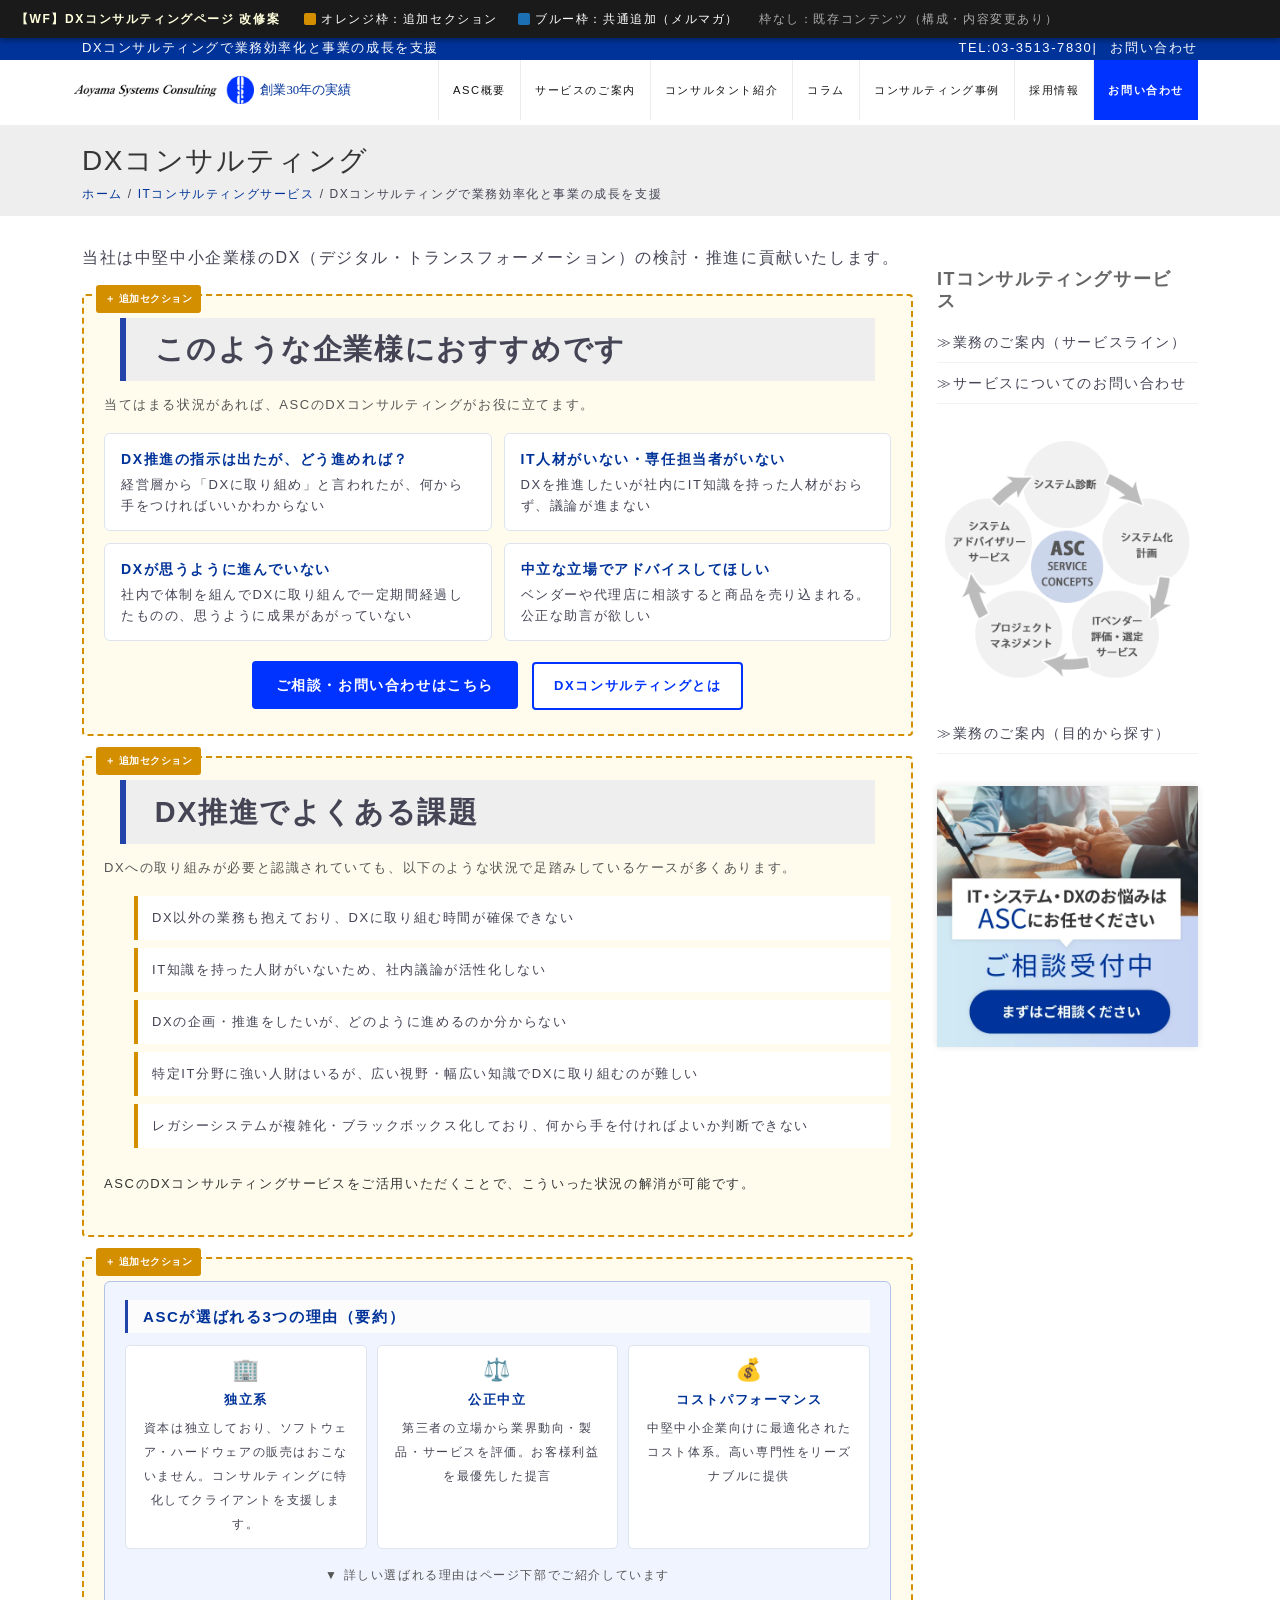
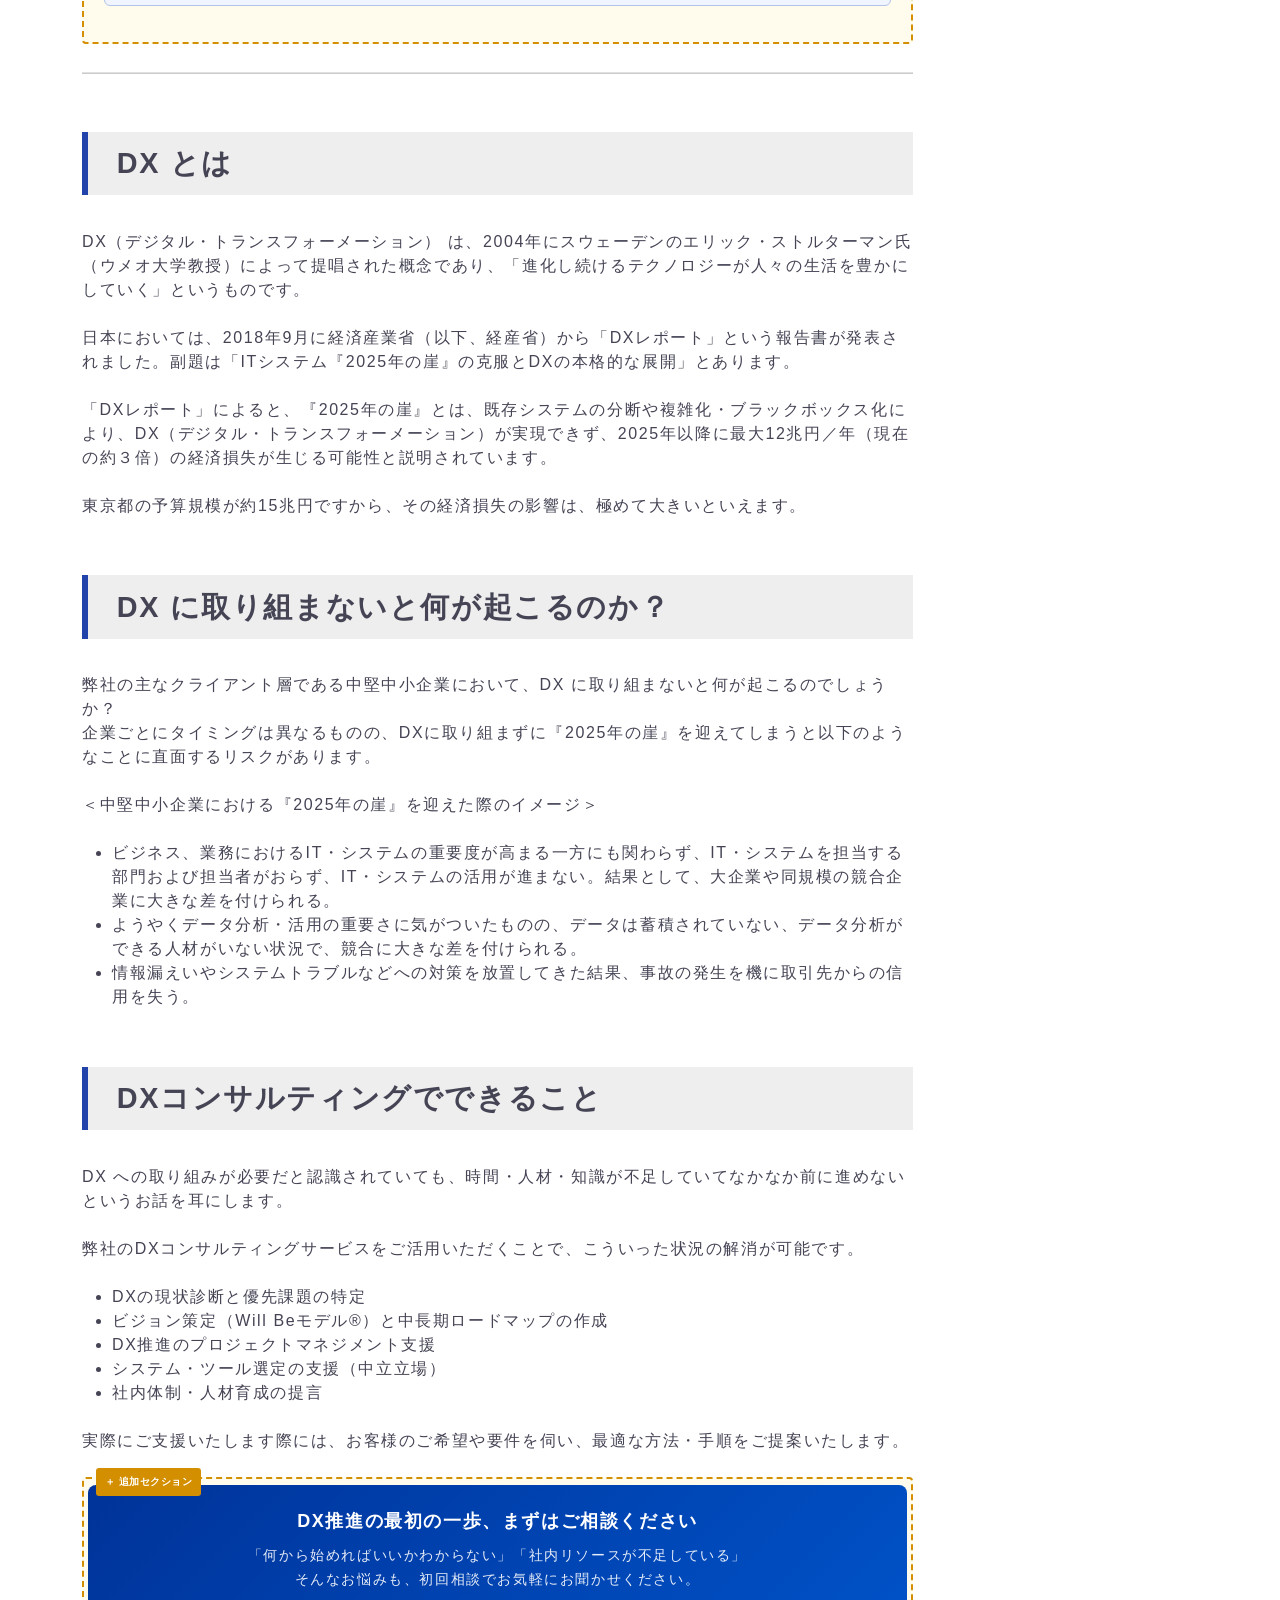
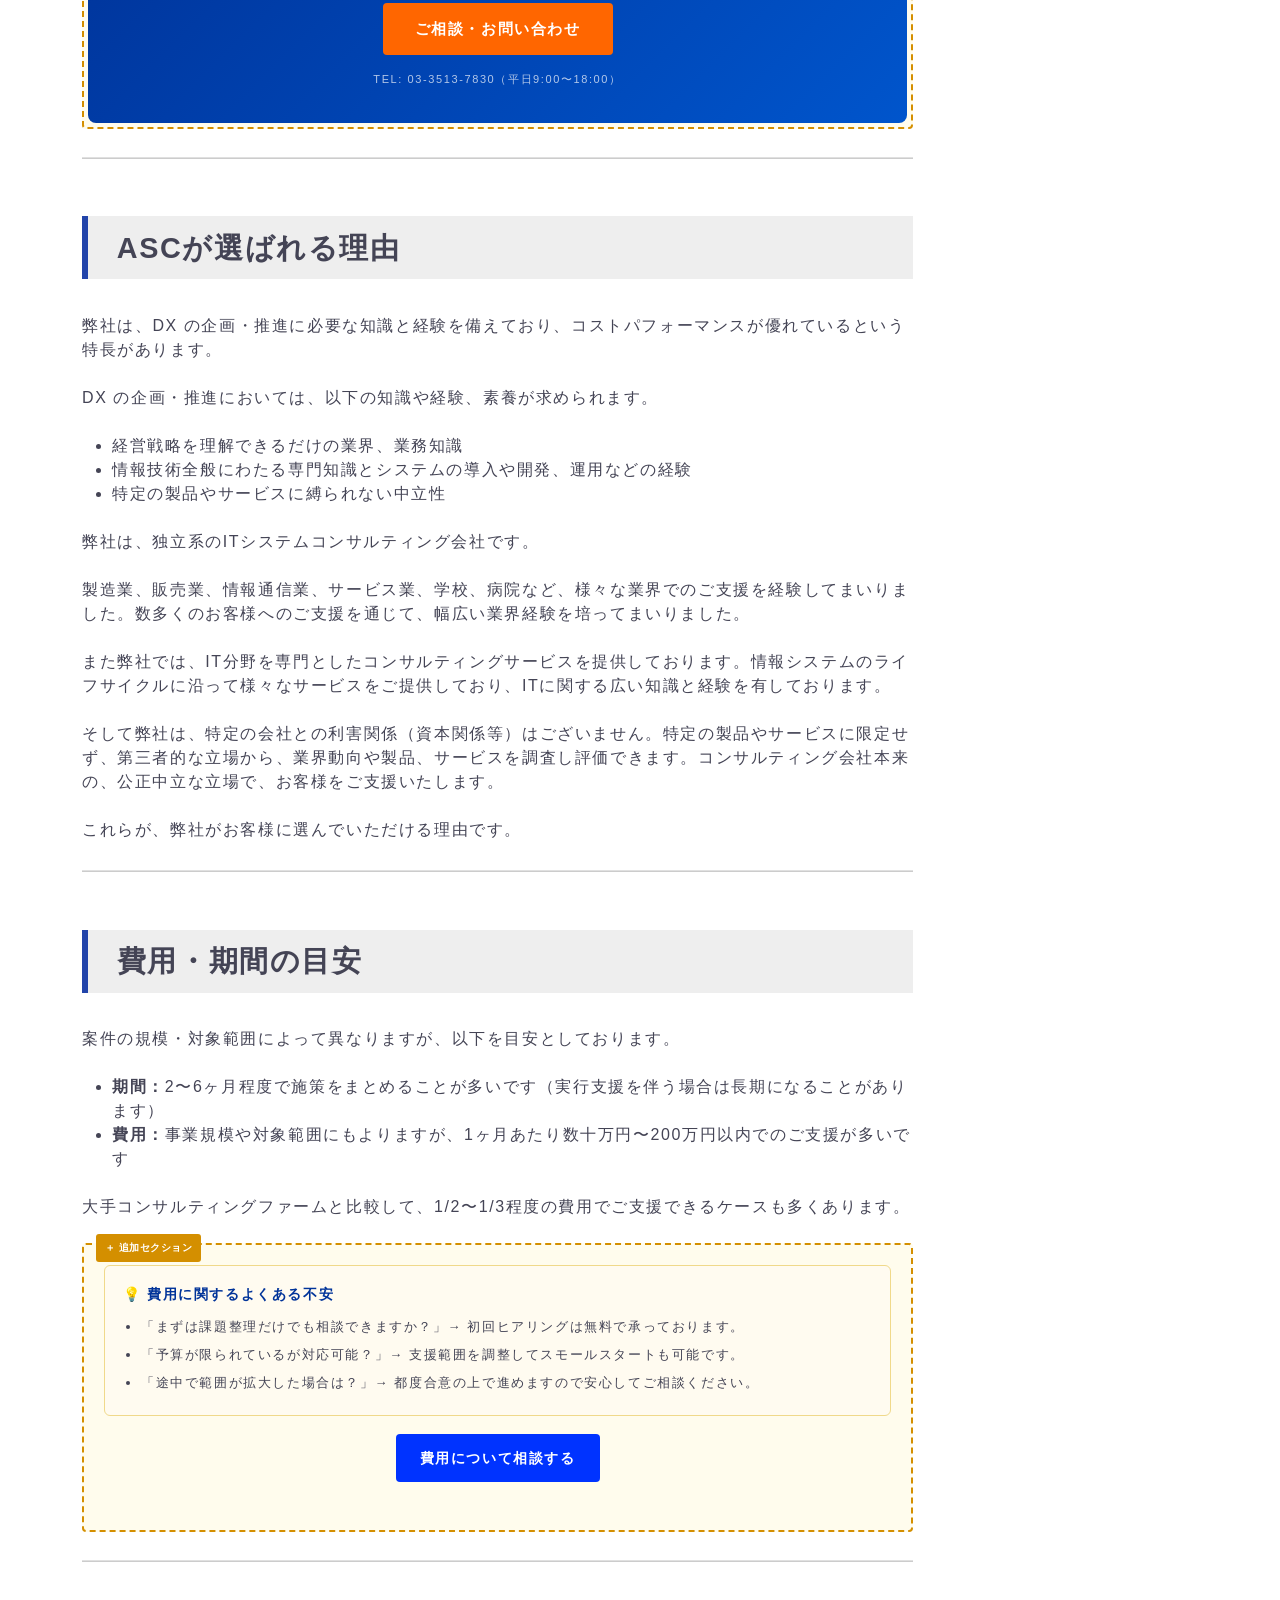
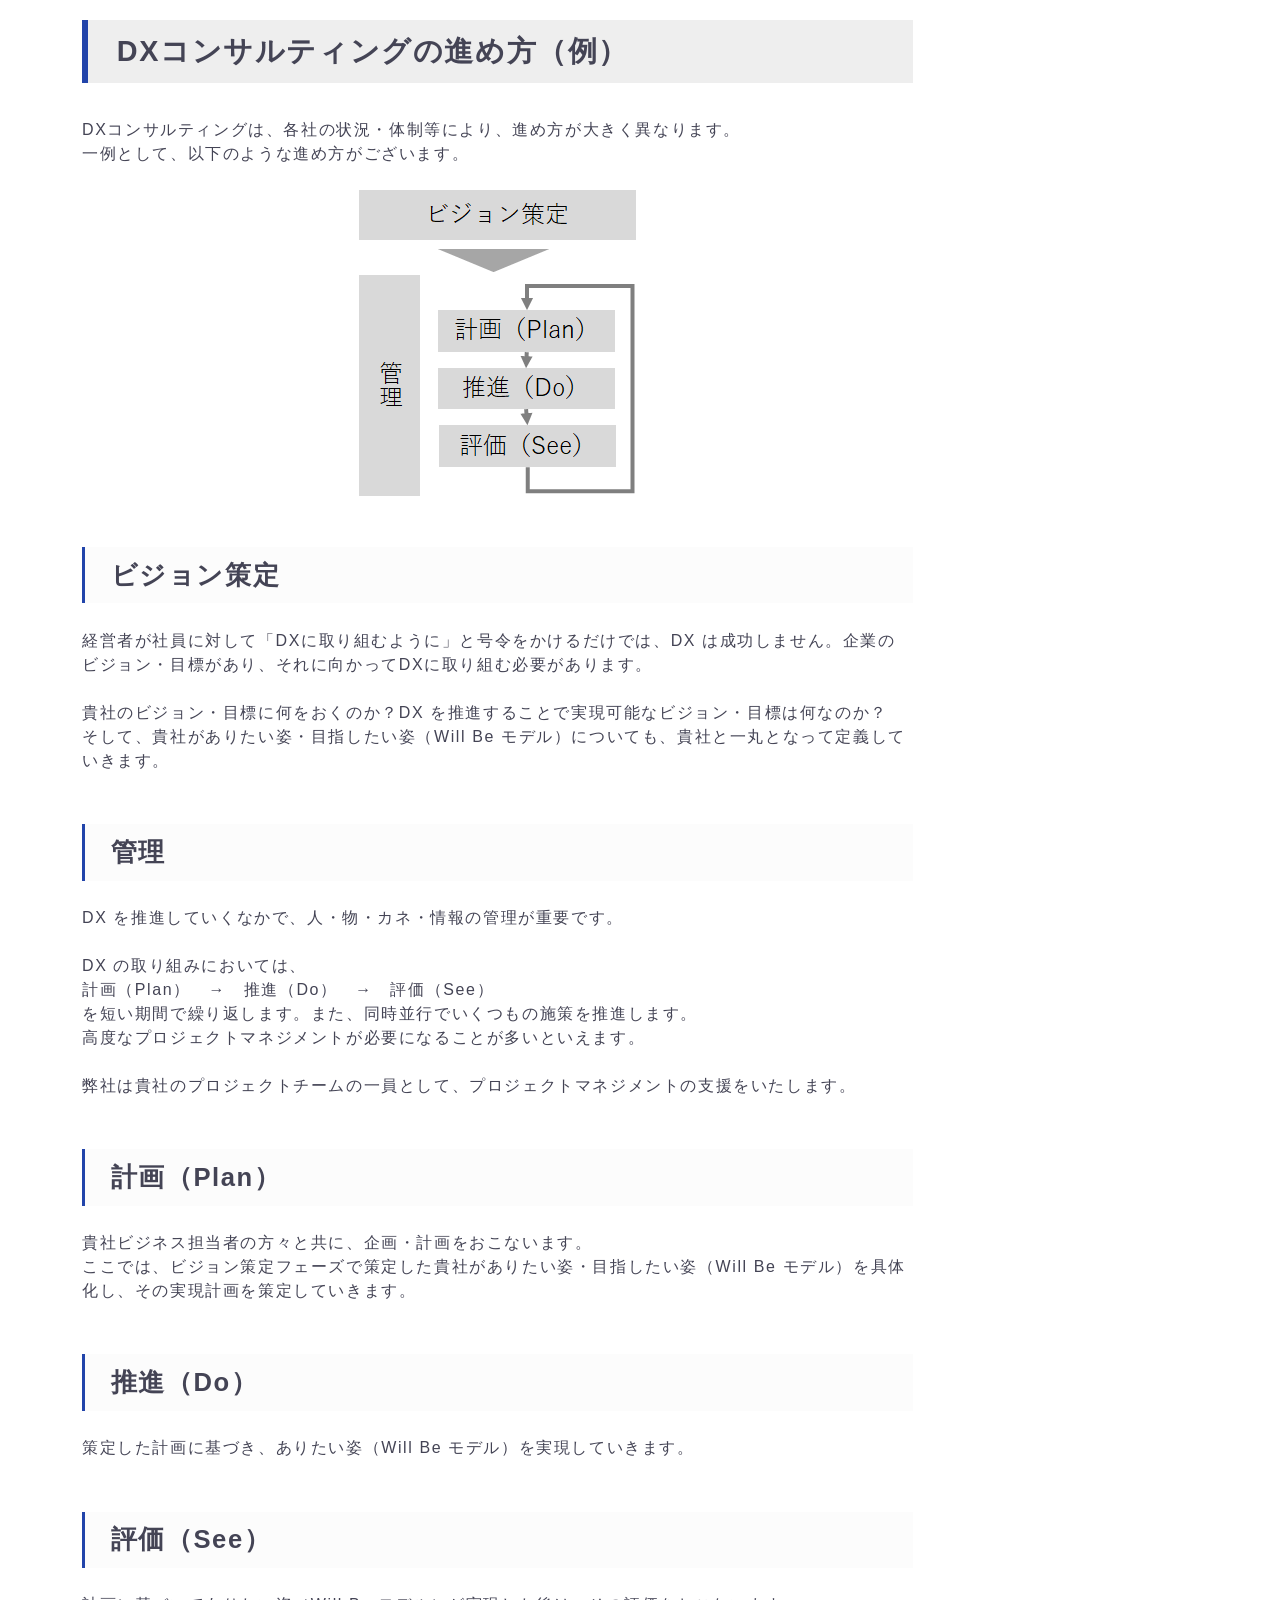
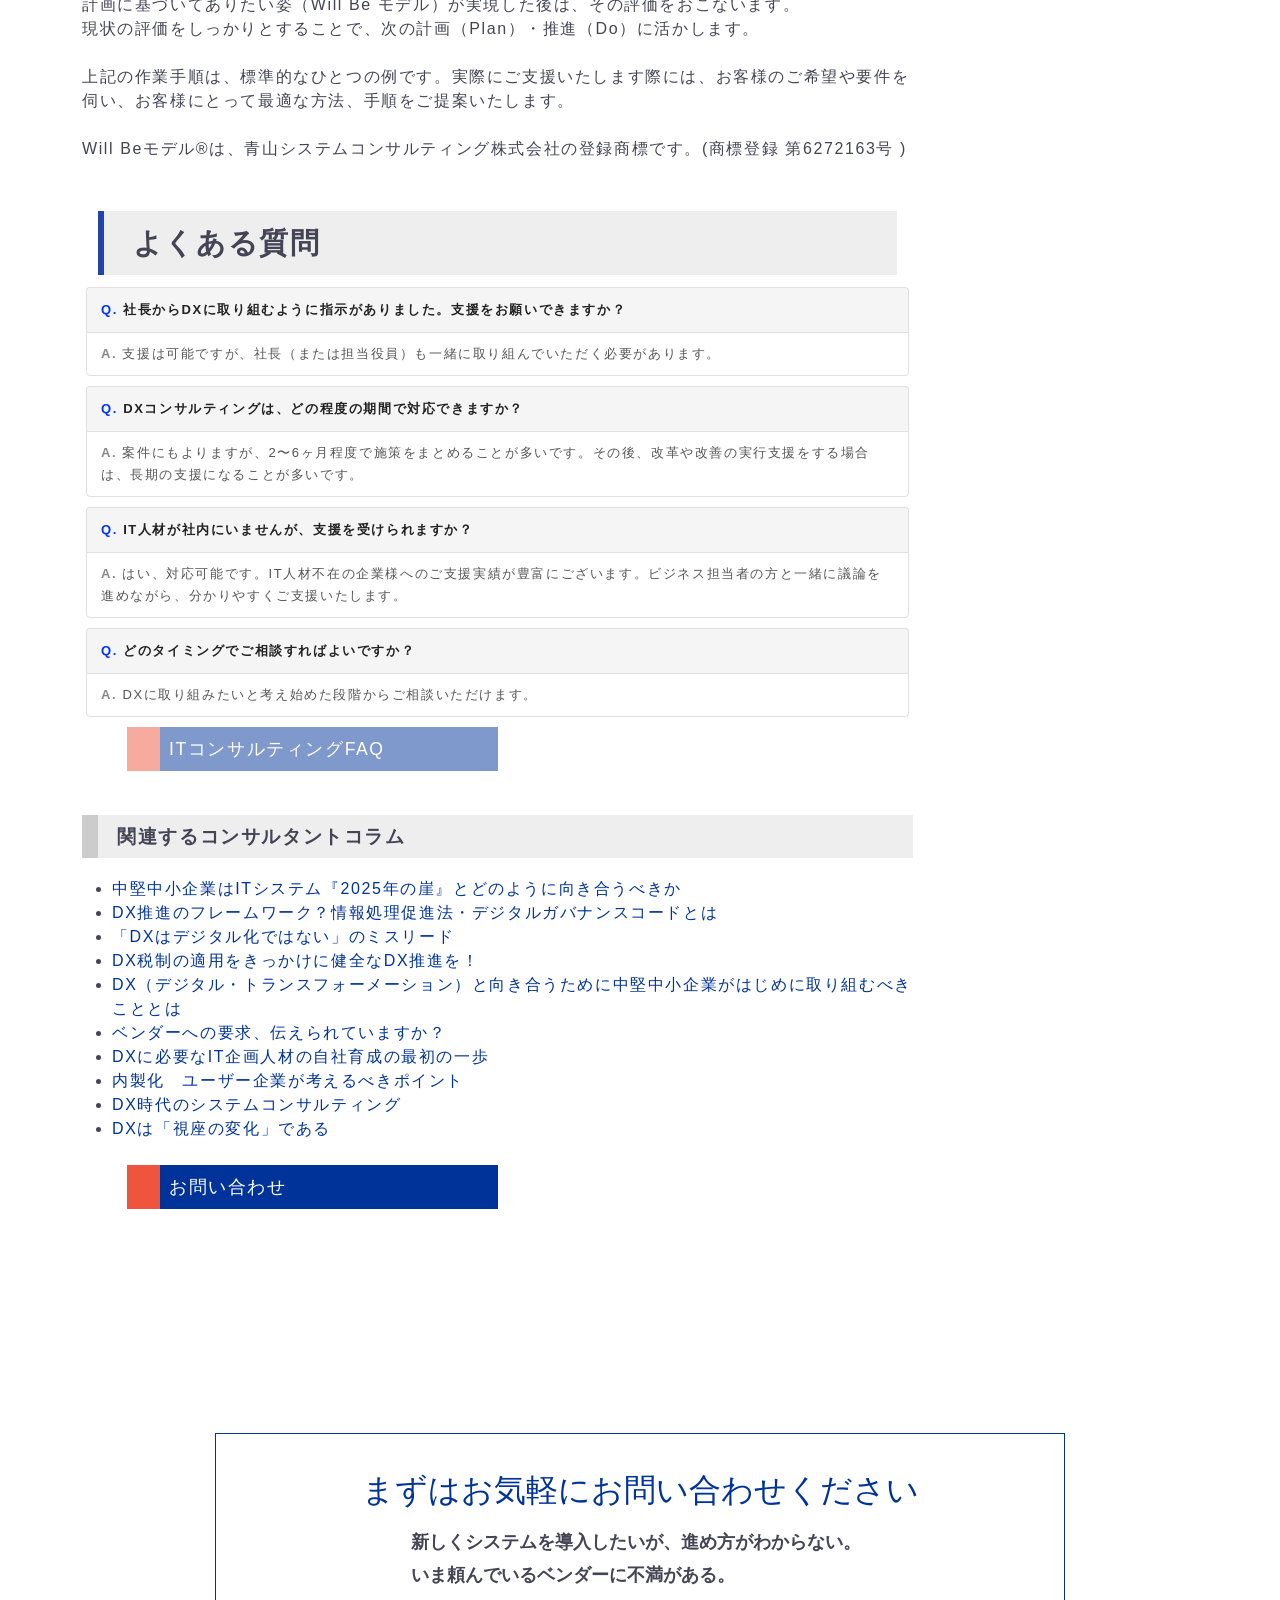
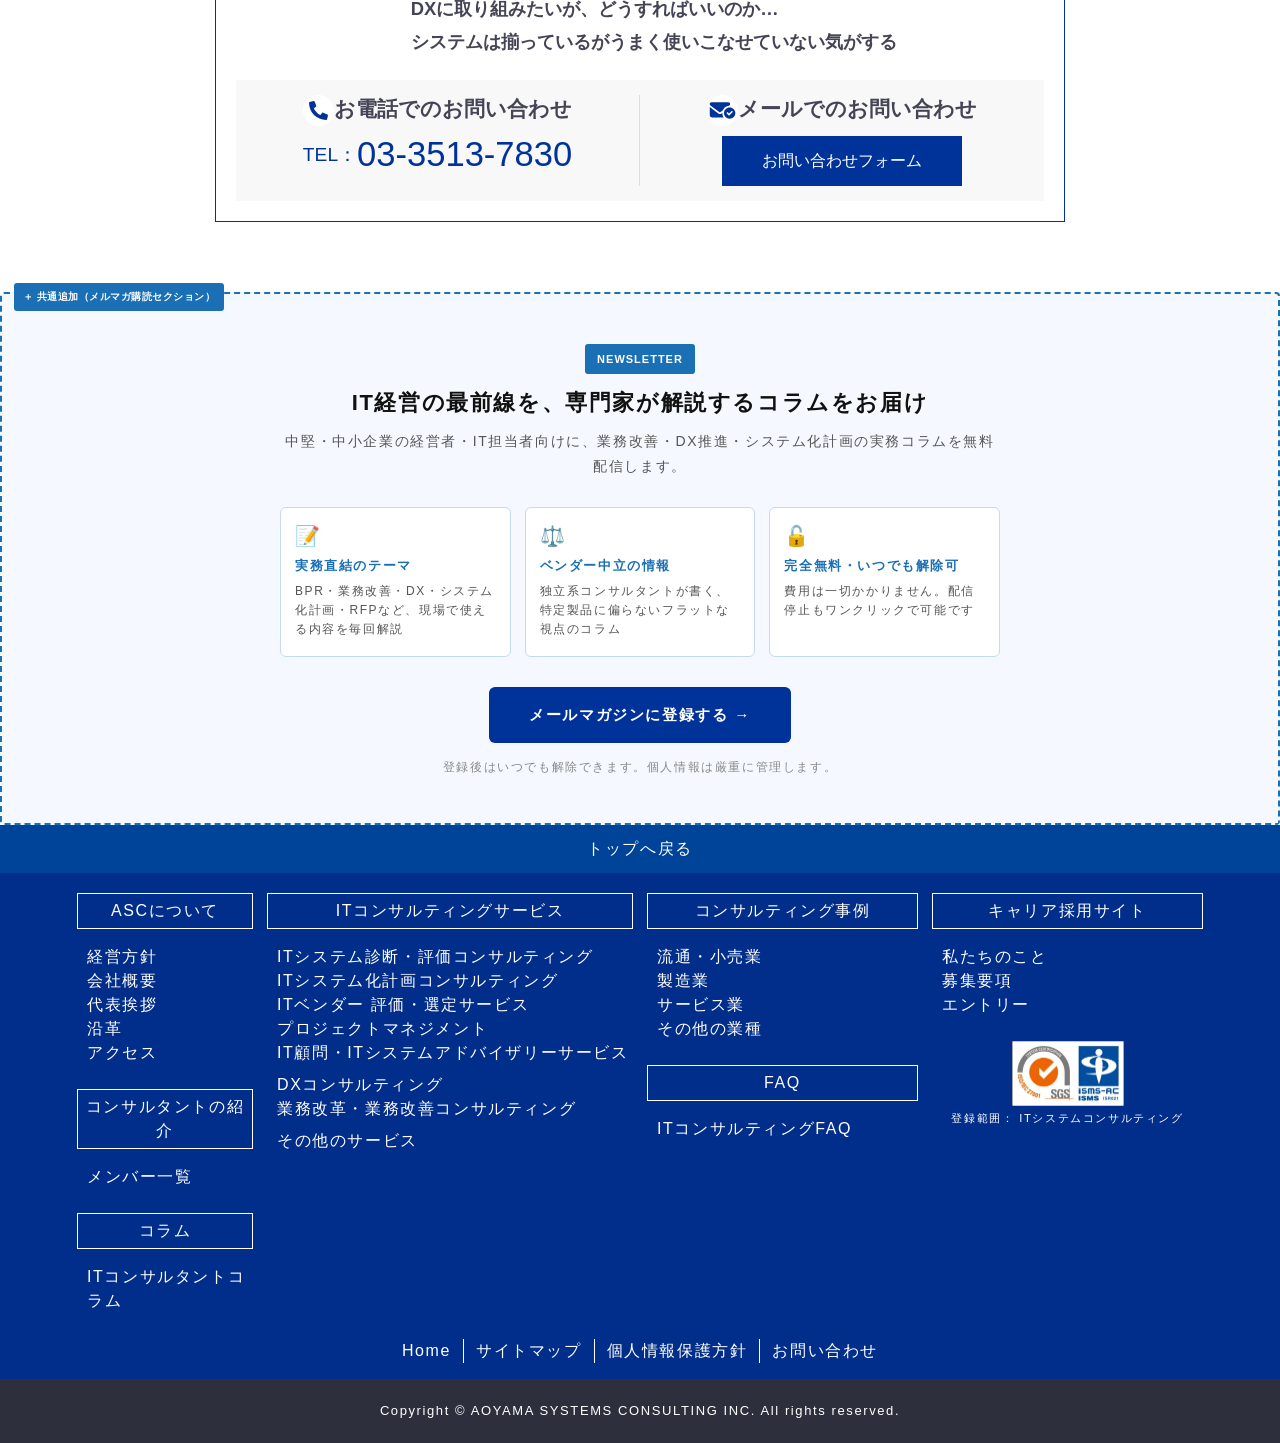
==== commit 43e85fab: "メルマガタグ: 無料メールマガジン → NEWSLETTER" ====
--- a/DXコンサルティングページ_WF.html
+++ b/DXコンサルティングページ_WF.html
@@ -766,7 +766,7 @@
   <section class="wf-nl-section">
     <div class="container">
       <div class="wf-nl-inner">
-        <div class="wf-nl-tag">無料メールマガジン</div>
+        <div class="wf-nl-tag">NEWSLETTER</div>
         <h2 class="wf-nl-title">IT経営の最前線を、専門家が解説するコラムをお届け</h2>
         <p class="wf-nl-lead">中堅・中小企業の経営者・IT担当者向けに、業務改善・DX推進・システム化計画の実務コラムを無料配信します。</p>
         <div class="wf-nl-benefits">
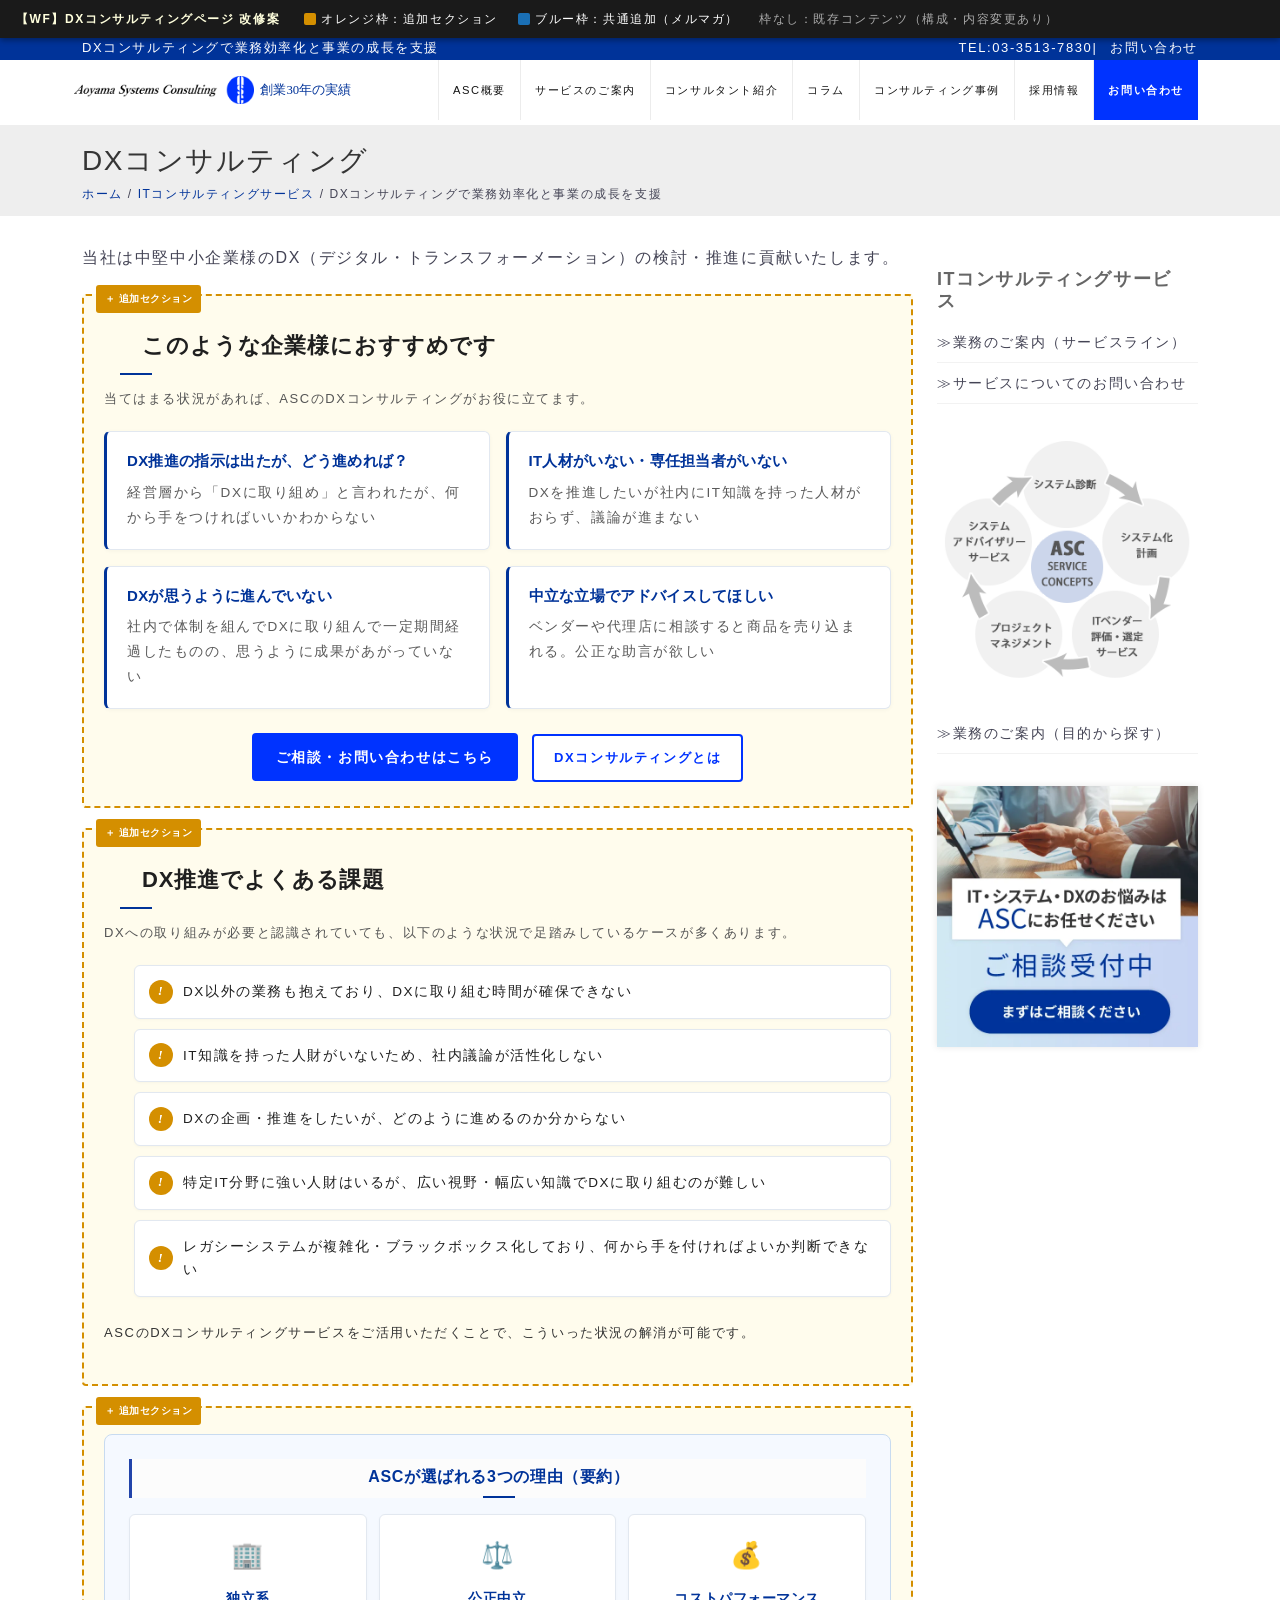
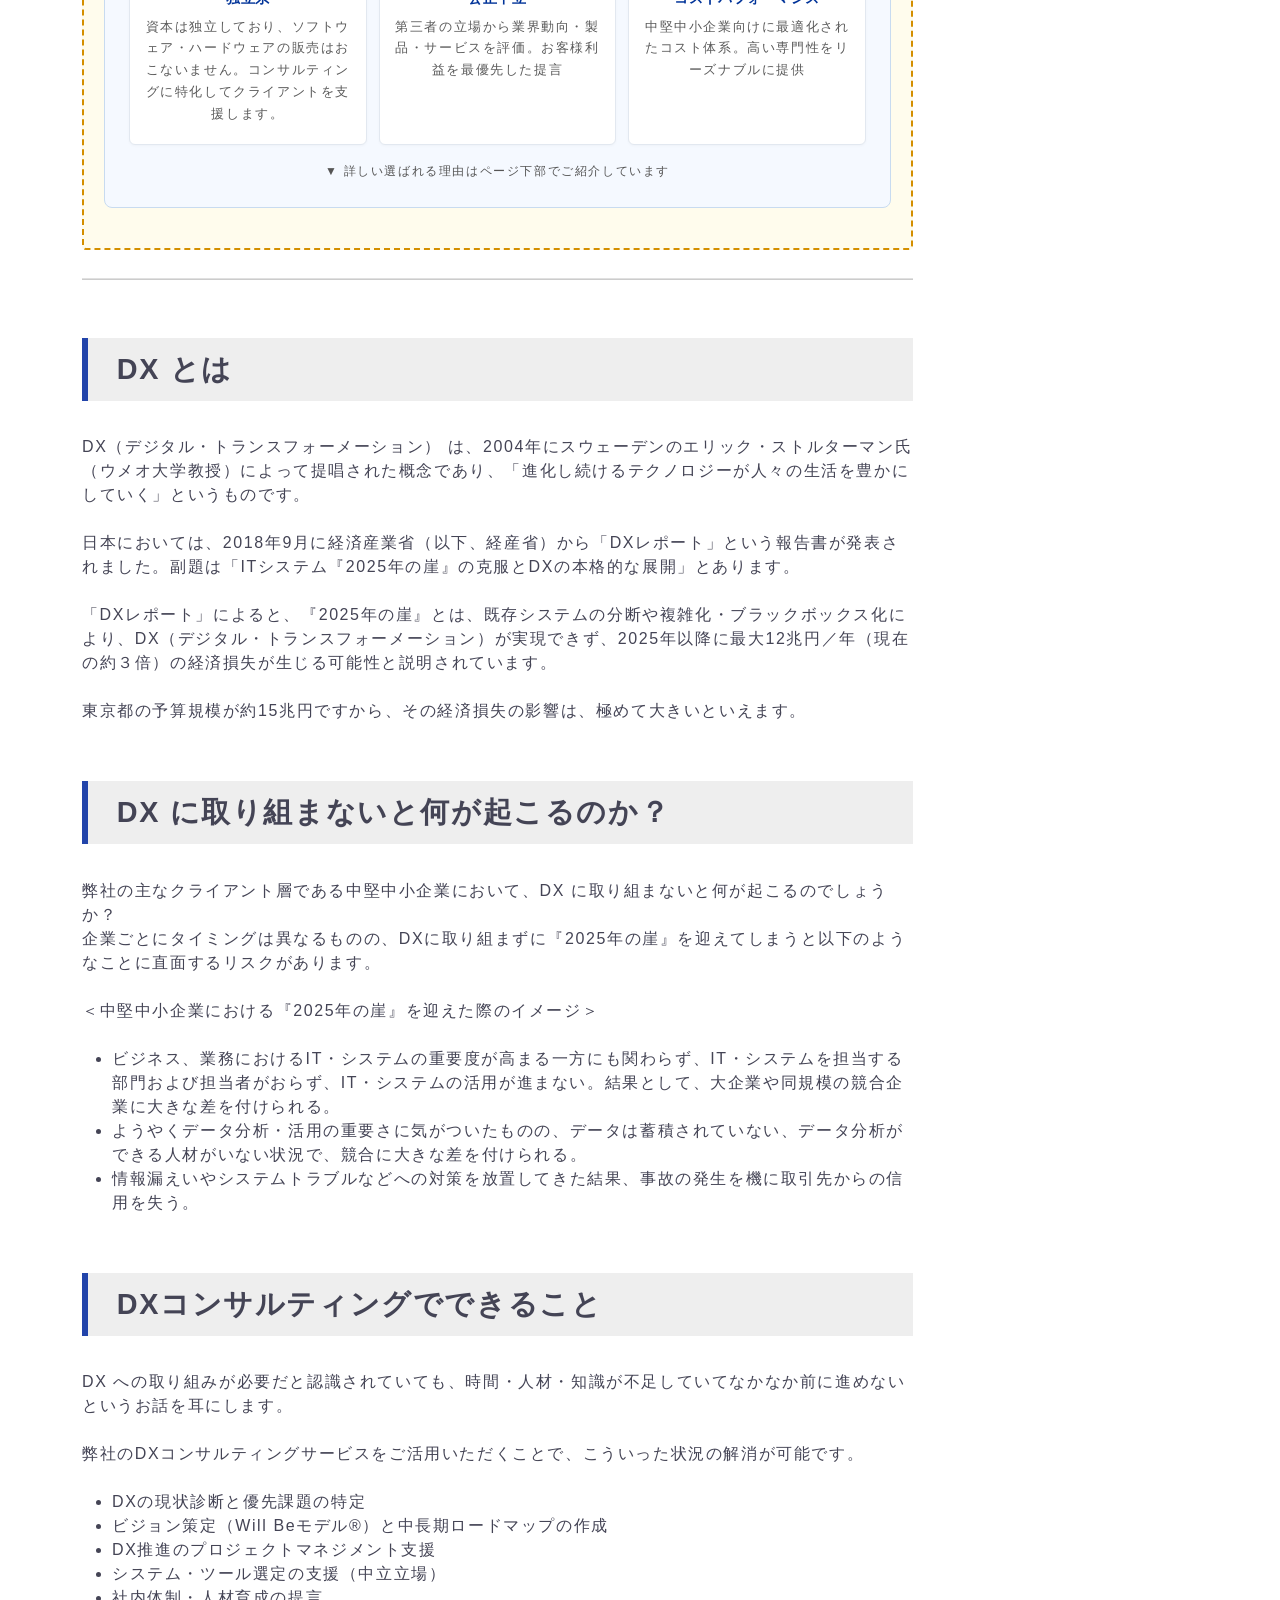
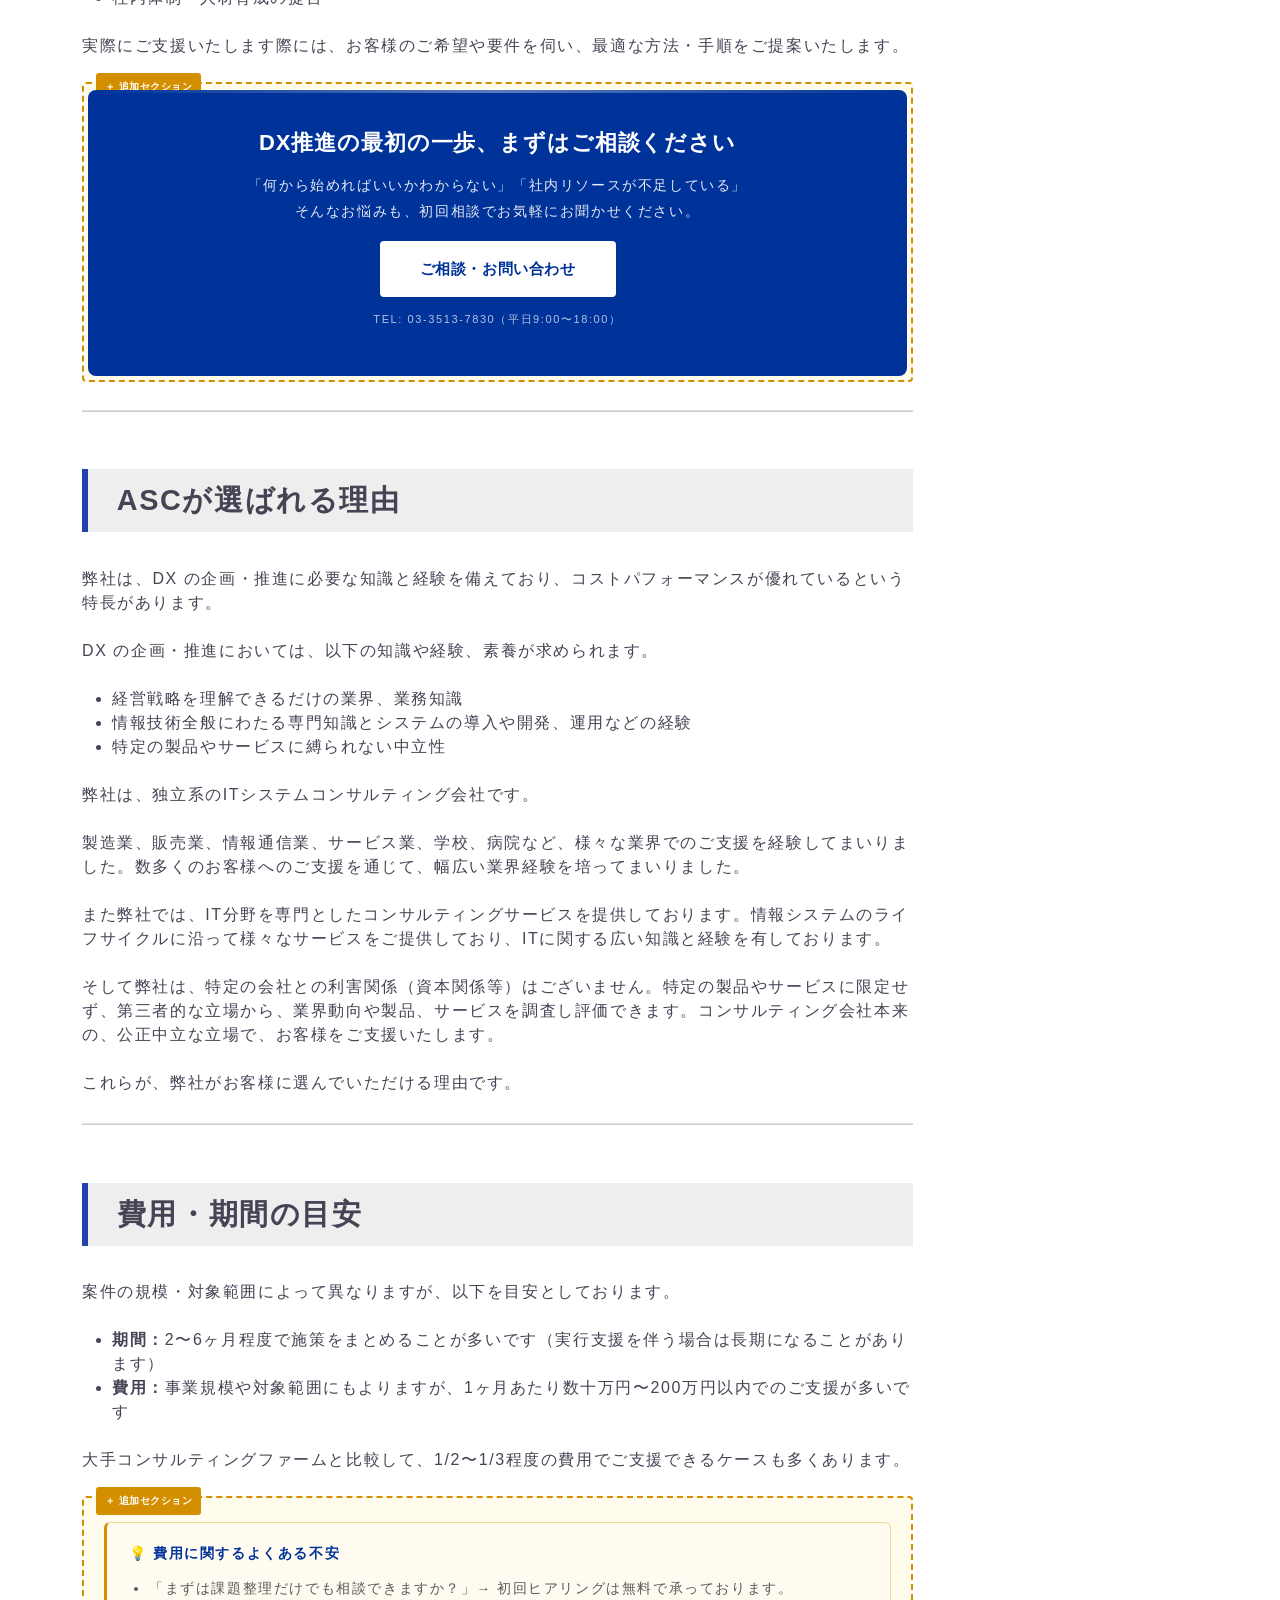
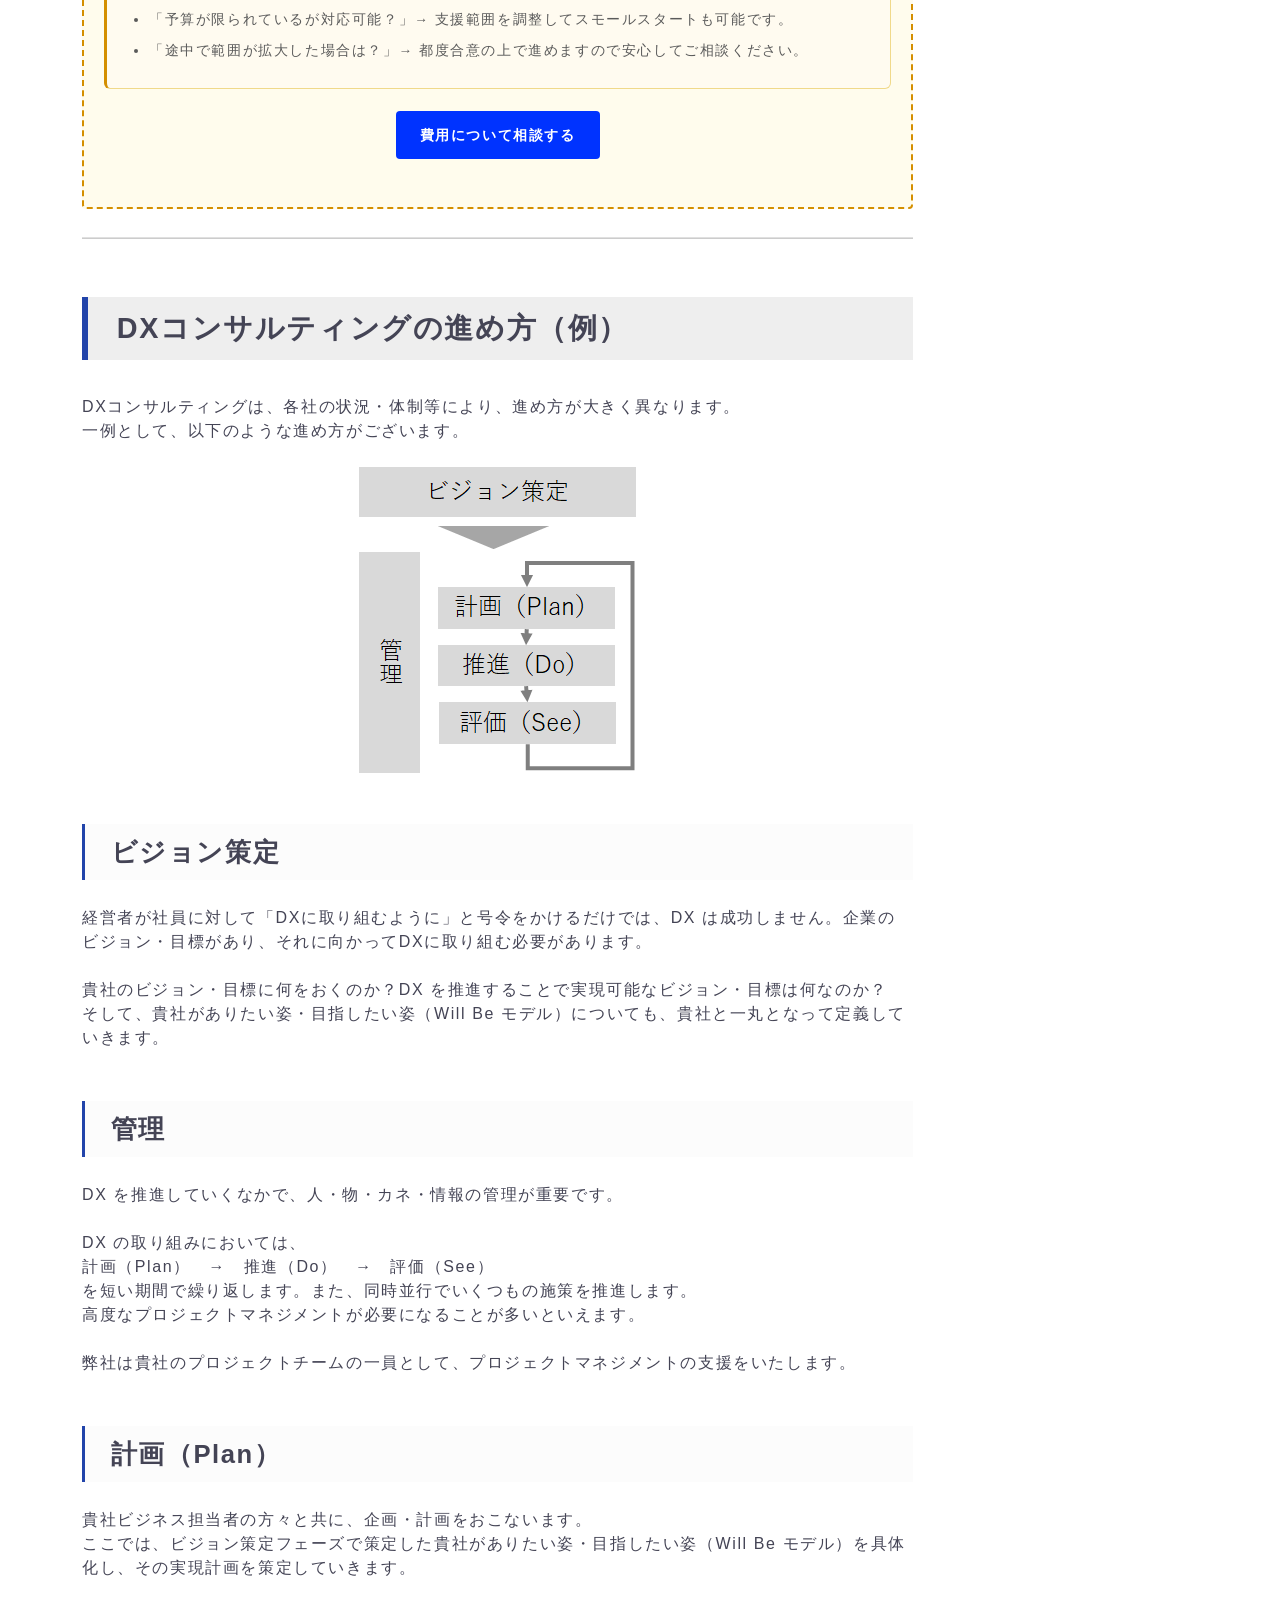
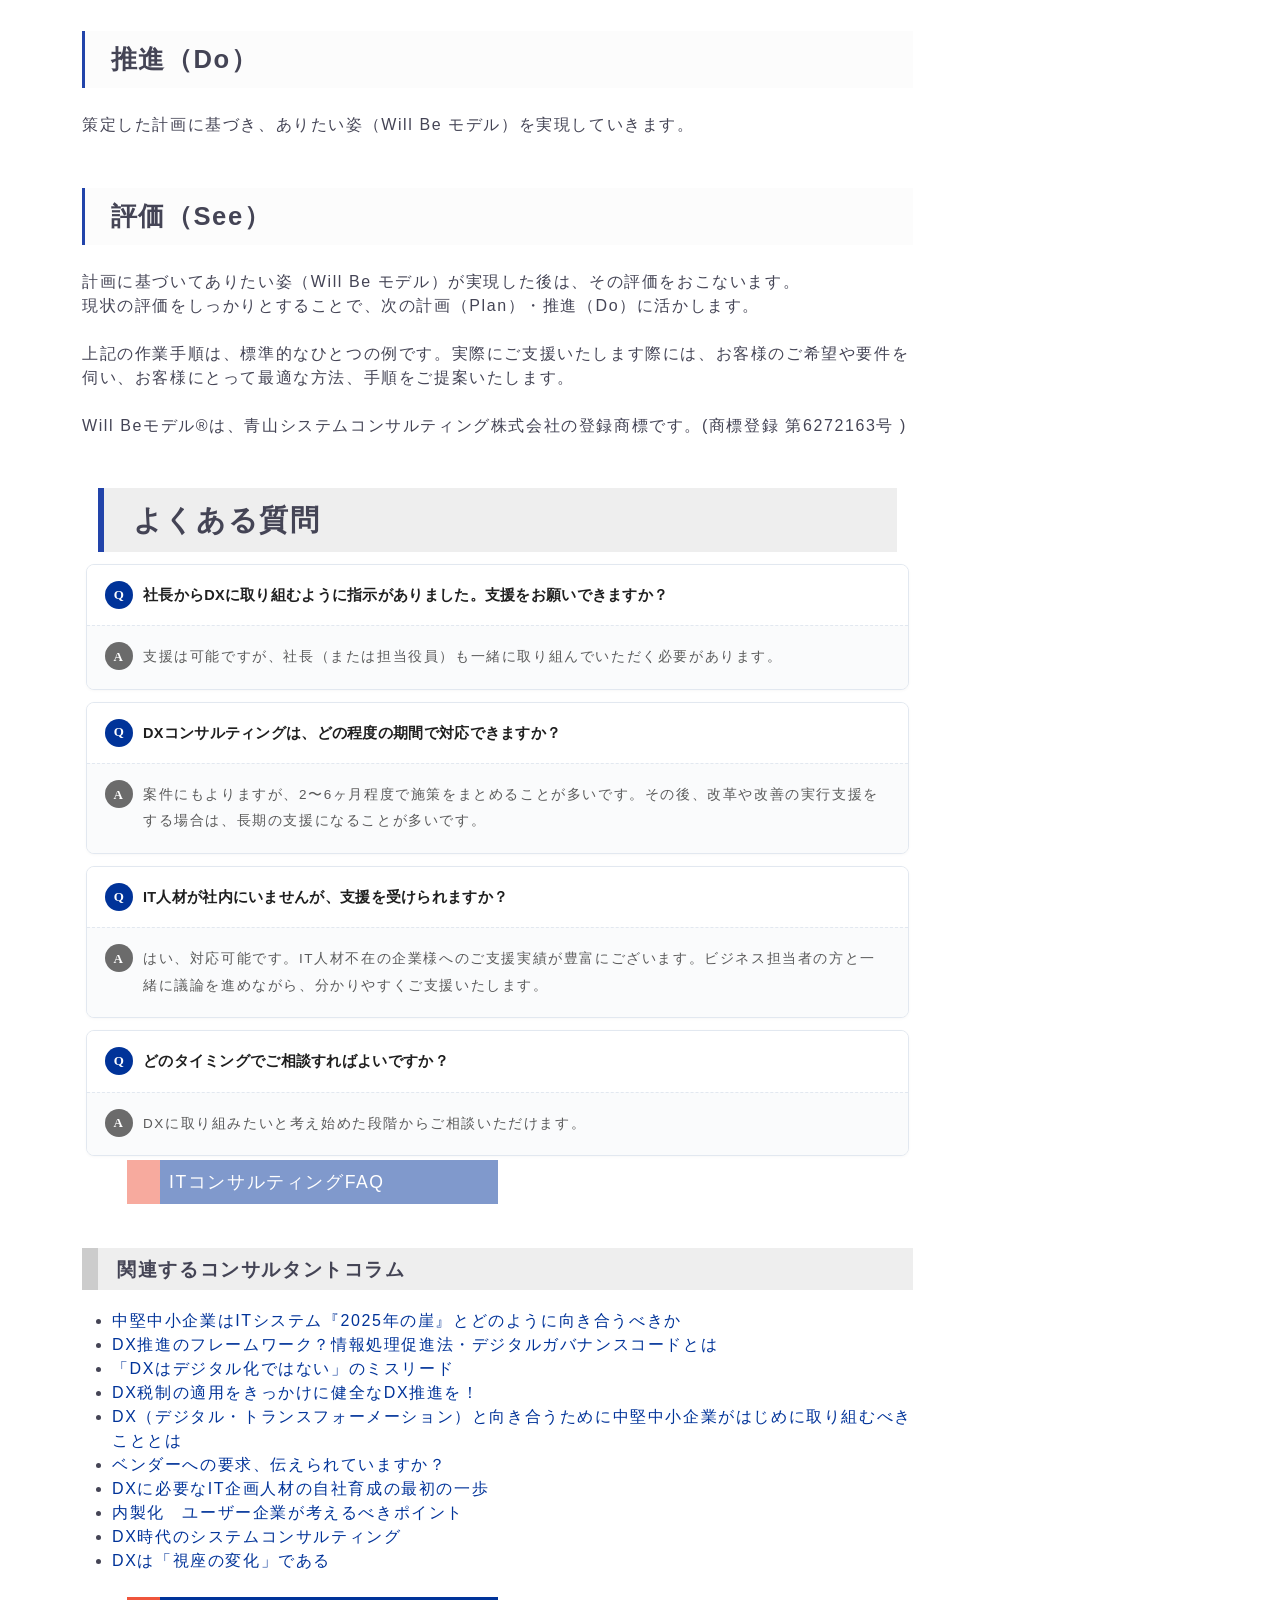
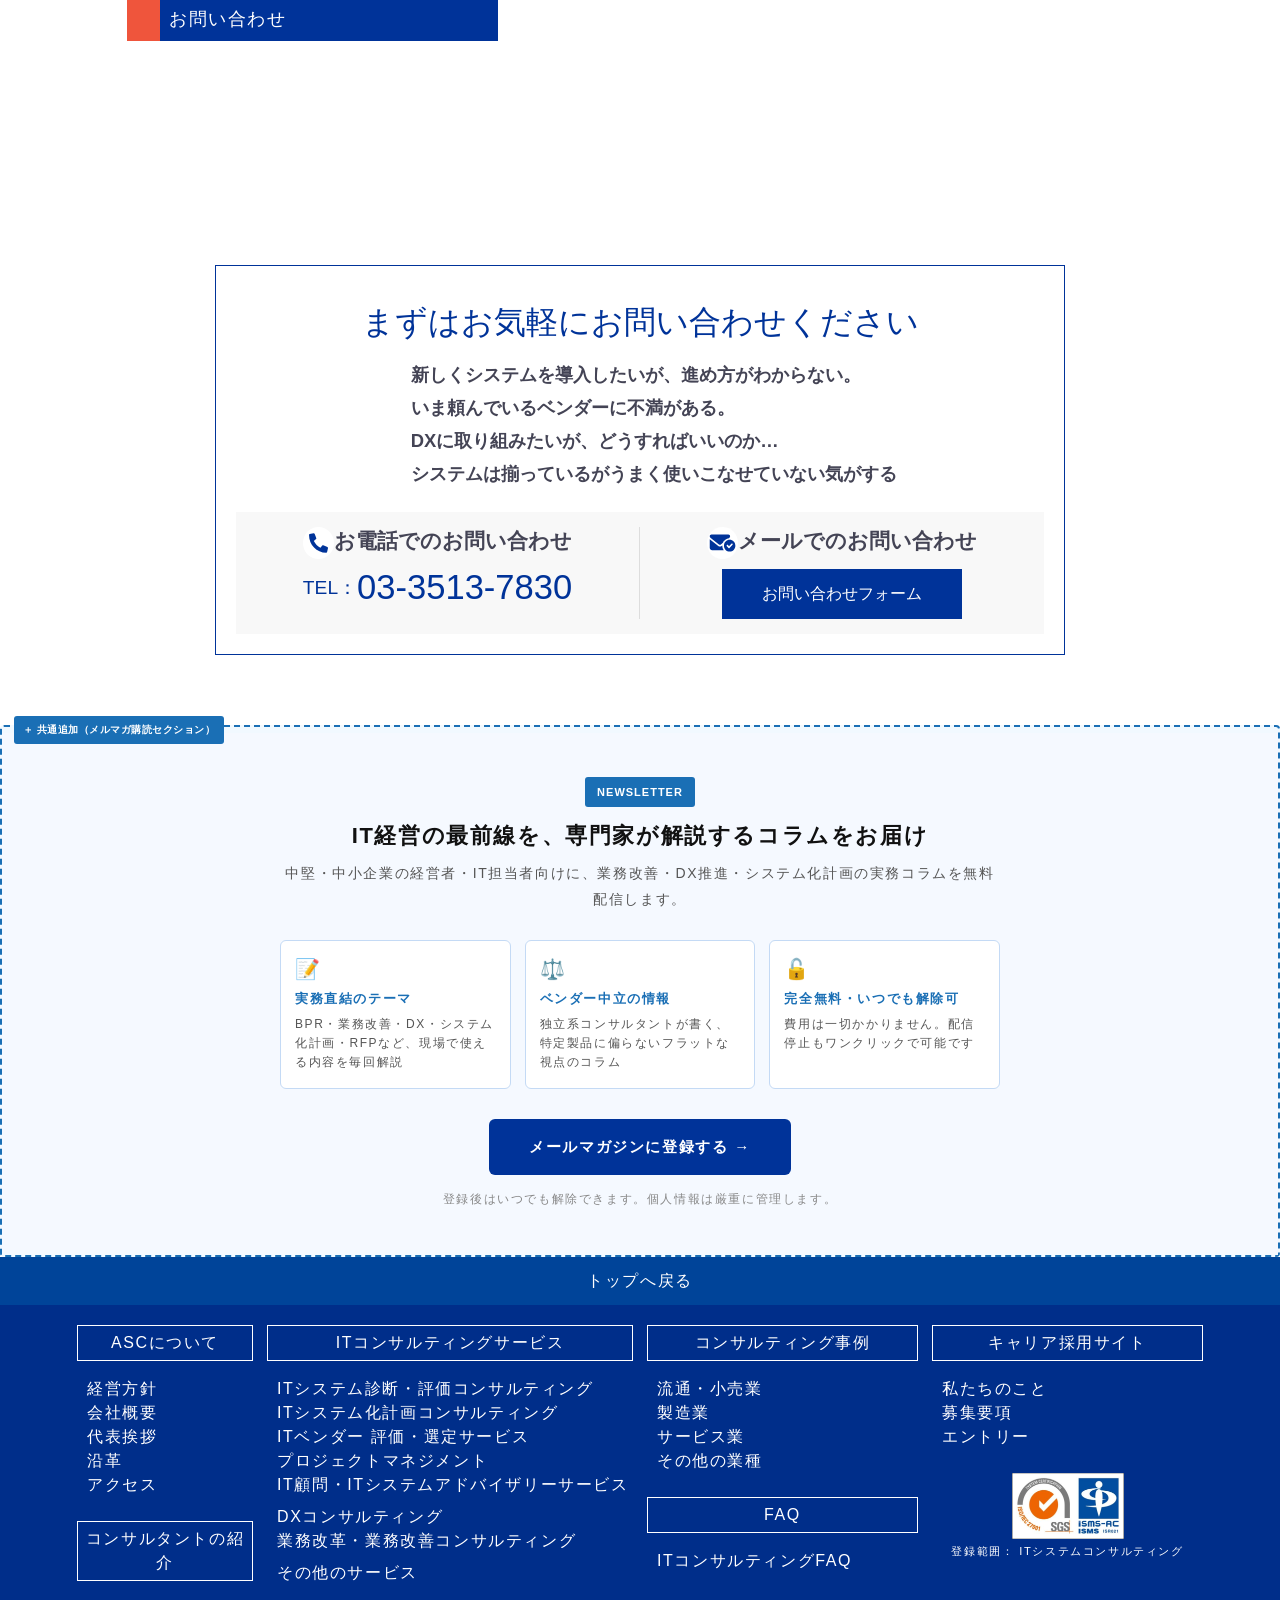
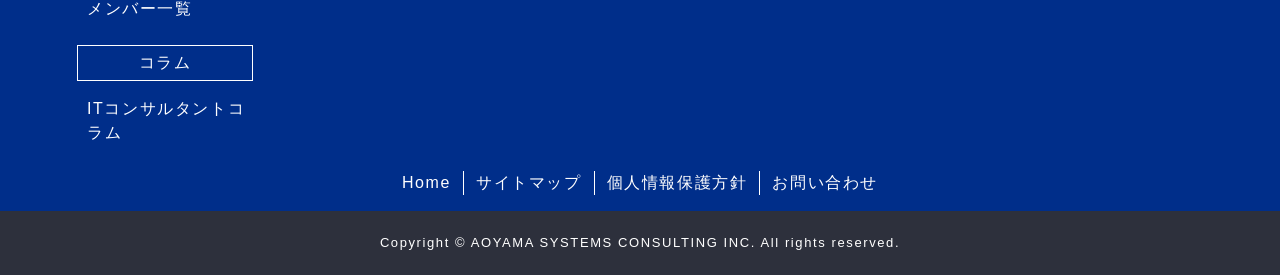
==== commit 896f7687: "WF追加セクションの見た目をブラッシュアップ（po-wan-家リファレンス準拠） - 見出しに小アクセント線追加／タイポを統一 - カードに左ボーダー・微シャドウ・hover表現 - 課題リストにサー" ====
--- a/DXコンサルティングページ_WF.html
+++ b/DXコンサルティングページ_WF.html
@@ -93,6 +93,34 @@
   letter-spacing: 0.5px;
   white-space: nowrap;
 }
+/* 追加セクション内見出しの体裁 */
+.wf-add h3.wp-block-heading,
+.wf-add section h3.wp-block-heading {
+  font-size: 22px !important;
+  font-weight: 700 !important;
+  color: #1F1F1F !important;
+  letter-spacing: 0.04em !important;
+  line-height: 1.55 !important;
+  padding-bottom: 12px !important;
+  position: relative !important;
+  border: none !important;
+  background: transparent !important;
+}
+.wf-add h3.wp-block-heading::after,
+.wf-add section h3.wp-block-heading::after {
+  content: "";
+  position: absolute;
+  left: 0;
+  bottom: 0;
+  width: 32px;
+  height: 2px;
+  background: #003399;
+}
+/* 補助テキスト（説明） */
+.wf-add section > p,
+.wf-add > p {
+  color: #5A5A5A;
+}
 
 /* ── 共通追加・メルマガ（ブルー枠） ── */
 .wf-add-nl {
@@ -146,156 +174,251 @@
 .wf-target-grid {
   display: grid;
   grid-template-columns: 1fr 1fr;
-  gap: 12px;
-  margin: 16px 0;
+  gap: 16px;
+  margin: 20px 0;
 }
 .wf-target-card {
   background: #fff;
-  border: 1px solid #dde4f0;
+  border: 1px solid #e2e8f0;
+  border-left: 3px solid #003399;
   border-radius: 6px;
-  padding: 14px 16px;
-  font-size: 13px;
-  line-height: 1.6;
-}
+  padding: 18px 20px;
+  font-size: 13.5px;
+  line-height: 1.85;
+  color: #5A5A5A;
+  box-shadow: 0 1px 4px rgba(0,0,0,0.04);
+  transition: box-shadow .2s, transform .05s;
+}
+.wf-target-card:hover { box-shadow: 0 4px 16px rgba(0,51,153,0.10); }
 .wf-target-card strong {
   display: block;
   color: #003399;
-  font-size: 14px;
-  margin-bottom: 4px;
+  font-size: 15px;
+  margin-bottom: 8px;
+  font-weight: 700;
+  letter-spacing: 0.02em;
+  line-height: 1.5;
 }
 
 /* ── 課題リスト ── */
 .wf-issue-list {
   list-style: none;
   padding: 0;
-  margin: 16px 0;
+  margin: 20px 0;
+  display: flex;
+  flex-direction: column;
+  gap: 10px;
 }
 .wf-issue-list li {
   background: #fff;
-  border-left: 4px solid #d48f00;
-  margin-bottom: 8px;
-  padding: 10px 14px;
+  border: 1px solid #e2e8f0;
+  margin-bottom: 0;
+  padding: 14px 18px 14px 48px;
+  font-size: 13.5px;
+  line-height: 1.75;
+  color: #1F1F1F;
+  border-radius: 6px;
+  position: relative;
+  box-shadow: 0 1px 3px rgba(0,0,0,0.03);
+}
+.wf-issue-list li::before {
+  content: "!";
+  position: absolute;
+  left: 14px;
+  top: 50%;
+  transform: translateY(-50%);
+  width: 24px;
+  height: 24px;
+  border-radius: 50%;
+  background: #d48f00;
+  color: #fff;
+  display: flex;
+  align-items: center;
+  justify-content: center;
   font-size: 13px;
-  border-radius: 0 4px 4px 0;
+  font-weight: 700;
+  font-family: Georgia, serif;
+  font-style: italic;
 }
 
 /* ── 選ばれる理由サマリーボックス ── */
 .wf-reason-box {
-  background: #f0f4ff;
-  border: 1px solid #b3c2e8;
-  border-radius: 6px;
-  padding: 18px 20px;
-  margin: 16px 0;
+  background: #f5f9ff;
+  border: 1px solid #c8dbf0;
+  border-radius: 8px;
+  padding: 24px;
+  margin: 20px 0;
 }
 .wf-reason-box h4 {
   color: #003399;
-  margin: 0 0 12px;
-  font-size: 15px;
+  margin: 0 0 16px;
+  font-size: 16px;
+  font-weight: 700;
+  letter-spacing: 0.04em;
+  text-align: center;
+  position: relative;
+  padding-bottom: 12px;
+}
+.wf-reason-box h4::after {
+  content: "";
+  position: absolute;
+  left: 50%;
+  bottom: 0;
+  transform: translateX(-50%);
+  width: 32px;
+  height: 2px;
+  background: #003399;
 }
 .wf-reason-items {
   display: grid;
   grid-template-columns: repeat(3, 1fr);
-  gap: 10px;
+  gap: 12px;
 }
 .wf-reason-item {
   background: #fff;
-  border-radius: 5px;
-  padding: 12px;
+  border-radius: 6px;
+  padding: 18px 14px;
   text-align: center;
-  font-size: 12px;
-  border: 1px solid #dde4f0;
+  font-size: 12.5px;
+  line-height: 1.75;
+  color: #5A5A5A;
+  border: 1px solid #e2e8f0;
+  box-shadow: 0 1px 3px rgba(0,0,0,0.03);
 }
 .wf-reason-item .wf-icon {
-  font-size: 22px;
-  margin-bottom: 6px;
+  font-size: 26px;
+  margin-bottom: 8px;
+  display: block;
 }
 .wf-reason-item strong {
   display: block;
   color: #003399;
-  font-size: 13px;
-  margin-bottom: 4px;
-}
-
-/* ── 成果物ボックス ── */
+  font-size: 13.5px;
+  margin-bottom: 6px;
+  font-weight: 700;
+  letter-spacing: 0.04em;
+}
+
+/* ── 成果物ボックス（旧定義・将来用） ── */
 .wf-deliverable-grid {
   display: grid;
   grid-template-columns: repeat(3, 1fr);
-  gap: 10px;
-  margin: 14px 0;
+  gap: 12px;
+  margin: 18px 0;
 }
 .wf-deliverable-card {
   background: #fff;
-  border: 1px solid #dde4f0;
+  border: 1px solid #e2e8f0;
   border-radius: 6px;
-  padding: 12px;
+  padding: 16px 12px;
   text-align: center;
-  font-size: 12px;
+  font-size: 12.5px;
+  line-height: 1.7;
+  color: #5A5A5A;
+  box-shadow: 0 1px 3px rgba(0,0,0,0.03);
 }
 .wf-deliverable-card .wf-icon {
-  font-size: 20px;
-  margin-bottom: 6px;
+  font-size: 24px;
+  margin-bottom: 8px;
+  display: block;
 }
 .wf-deliverable-card strong {
   display: block;
   color: #003399;
-  font-size: 13px;
+  font-size: 13.5px;
   margin-bottom: 4px;
+  font-weight: 700;
 }
 
 /* ── 中間CTA ── */
 .wf-mid-cta {
-  background: linear-gradient(135deg, #003399 0%, #0055cc 100%);
+  background: #003399;
   color: #fff;
   border-radius: 8px;
-  padding: 24px 28px;
+  padding: 36px 28px;
   text-align: center;
   margin: 0;
-}
-.wf-mid-cta p { margin: 8px 0; font-size: 14px; color: rgba(255,255,255,0.9); }
-.wf-mid-cta strong { font-size: 18px; display: block; margin-bottom: 10px; }
-.wf-mid-cta .wf-btn { background: #ff6600; border: none; font-size: 15px; padding: 14px 32px; }
-
-/* ── 事例リンク強化 ── */
+  position: relative;
+  overflow: hidden;
+}
+.wf-mid-cta::before {
+  content: "";
+  position: absolute;
+  top: 0; left: 0; right: 0;
+  height: 3px;
+  background: linear-gradient(90deg, transparent, rgba(255,255,255,0.35), transparent);
+}
+.wf-mid-cta p { margin: 10px 0; font-size: 14px; color: rgba(255,255,255,0.9); line-height: 1.85; }
+.wf-mid-cta strong {
+  font-size: 22px;
+  display: block;
+  margin-bottom: 14px;
+  font-weight: 700;
+  letter-spacing: 0.04em;
+  line-height: 1.5;
+}
+.wf-mid-cta .wf-btn {
+  background: #fff;
+  color: #003399 !important;
+  border: none;
+  font-size: 15px;
+  padding: 16px 40px;
+  letter-spacing: 0.04em;
+  margin-top: 6px;
+}
+.wf-mid-cta .wf-btn:hover { opacity: .92; }
+
+/* ── 事例リンク強化（旧定義・将来用） ── */
 .wf-case-row {
   display: flex;
-  gap: 12px;
-  margin: 14px 0;
+  gap: 14px;
+  margin: 18px 0;
   flex-wrap: wrap;
 }
 .wf-case-card {
   flex: 1;
-  min-width: 200px;
+  min-width: 220px;
   background: #fff;
-  border: 1px solid #dde4f0;
+  border: 1px solid #e2e8f0;
   border-radius: 6px;
-  padding: 14px 16px;
-  font-size: 12px;
+  padding: 18px 20px;
+  font-size: 12.5px;
+  line-height: 1.85;
+  color: #5A5A5A;
+  box-shadow: 0 1px 3px rgba(0,0,0,0.03);
 }
 .wf-case-card .wf-label {
   display: inline-block;
   background: #003399;
   color: #fff;
   font-size: 10px;
-  padding: 2px 8px;
-  border-radius: 2px;
-  margin-bottom: 6px;
-}
-.wf-case-card p { margin: 4px 0; color: #333; }
+  padding: 3px 10px;
+  border-radius: 999px;
+  margin-bottom: 8px;
+  letter-spacing: 0.08em;
+  font-weight: 600;
+}
+.wf-case-card p { margin: 4px 0; color: #1F1F1F; }
+.wf-case-card p strong { color: #003399; font-size: 13.5px; }
 
 /* ── 価格補足ボックス ── */
 .wf-price-note {
   background: #fffbf0;
   border: 1px solid #f0d98a;
+  border-left: 3px solid #d48f00;
   border-radius: 6px;
-  padding: 16px 18px;
-  margin: 14px 0;
-  font-size: 13px;
+  padding: 18px 22px;
+  margin: 18px 0;
+  font-size: 13.5px;
+  line-height: 1.85;
+  color: #5A5A5A;
 }
 .wf-price-note ul {
-  margin: 8px 0 0;
-  padding-left: 18px;
-}
-.wf-price-note li { margin-bottom: 4px; }
+  margin: 10px 0 0;
+  padding-left: 20px;
+}
+.wf-price-note li { margin-bottom: 6px; }
+.wf-price-note h3 { color: #7B5800; }
 
 /* ── メルマガセクション（sysplan共通デザイン） ── */
 .wf-nl-section { padding: 44px 0; background: #f5f9ff; }
@@ -345,29 +468,72 @@
 }
 
 /* ── FAQ（システム化計画と共通デザイン） ── */
-.wf-faq { margin: 4px; }
-.wf-faq-item { margin-bottom: 10px; }
+.wf-faq { margin: 4px; display: flex; flex-direction: column; gap: 12px; }
+.wf-faq-item {
+  background: #fff;
+  border: 1px solid #e2e8f0;
+  border-radius: 8px;
+  overflow: hidden;
+  margin-bottom: 0;
+  box-shadow: 0 1px 3px rgba(0,0,0,0.03);
+}
 .wf-faq-q {
-  background: #f5f5f5;
-  border: 1px solid #e0e0e0;
-  border-bottom: none;
-  padding: 10px 14px;
-  font-weight: bold;
+  background: #fff;
+  border: none;
+  padding: 18px 24px 18px 56px;
+  font-weight: 700;
+  font-size: 14.5px;
+  color: #1F1F1F;
+  border-radius: 0;
+  position: relative;
+  line-height: 1.7;
+  letter-spacing: 0.02em;
+}
+.wf-faq-q::before {
+  content: 'Q';
+  position: absolute;
+  left: 18px;
+  top: 16px;
+  width: 28px;
+  height: 28px;
+  border-radius: 50%;
+  background: #003399;
+  color: #fff;
+  display: flex;
+  align-items: center;
+  justify-content: center;
   font-size: 13px;
-  color: #222;
-  border-radius: 4px 4px 0 0;
-}
-.wf-faq-q::before { content: 'Q.  '; color: #0033ff; }
+  font-weight: 700;
+  font-family: Georgia, serif;
+}
 .wf-faq-a {
-  background: #fff;
-  border: 1px solid #e0e0e0;
-  padding: 10px 14px;
+  background: #fafbfc;
+  border: none;
+  border-top: 1px dashed #e2e8f0;
+  padding: 18px 24px 18px 56px;
+  font-size: 13.5px;
+  color: #5A5A5A;
+  line-height: 1.95;
+  border-radius: 0;
+  position: relative;
+}
+.wf-faq-a::before {
+  content: 'A';
+  position: absolute;
+  left: 18px;
+  top: 16px;
+  width: 28px;
+  height: 28px;
+  border-radius: 50%;
+  background: #6B6B6B;
+  color: #fff;
+  display: flex;
+  align-items: center;
+  justify-content: center;
   font-size: 13px;
-  color: #555;
-  line-height: 1.7;
-  border-radius: 0 0 4px 4px;
-}
-.wf-faq-a::before { content: 'A.  '; color: #888; font-weight: bold; }
+  font-weight: 700;
+  font-family: Georgia, serif;
+}
 
 /* セクション区切り */
 .wf-section-divider {
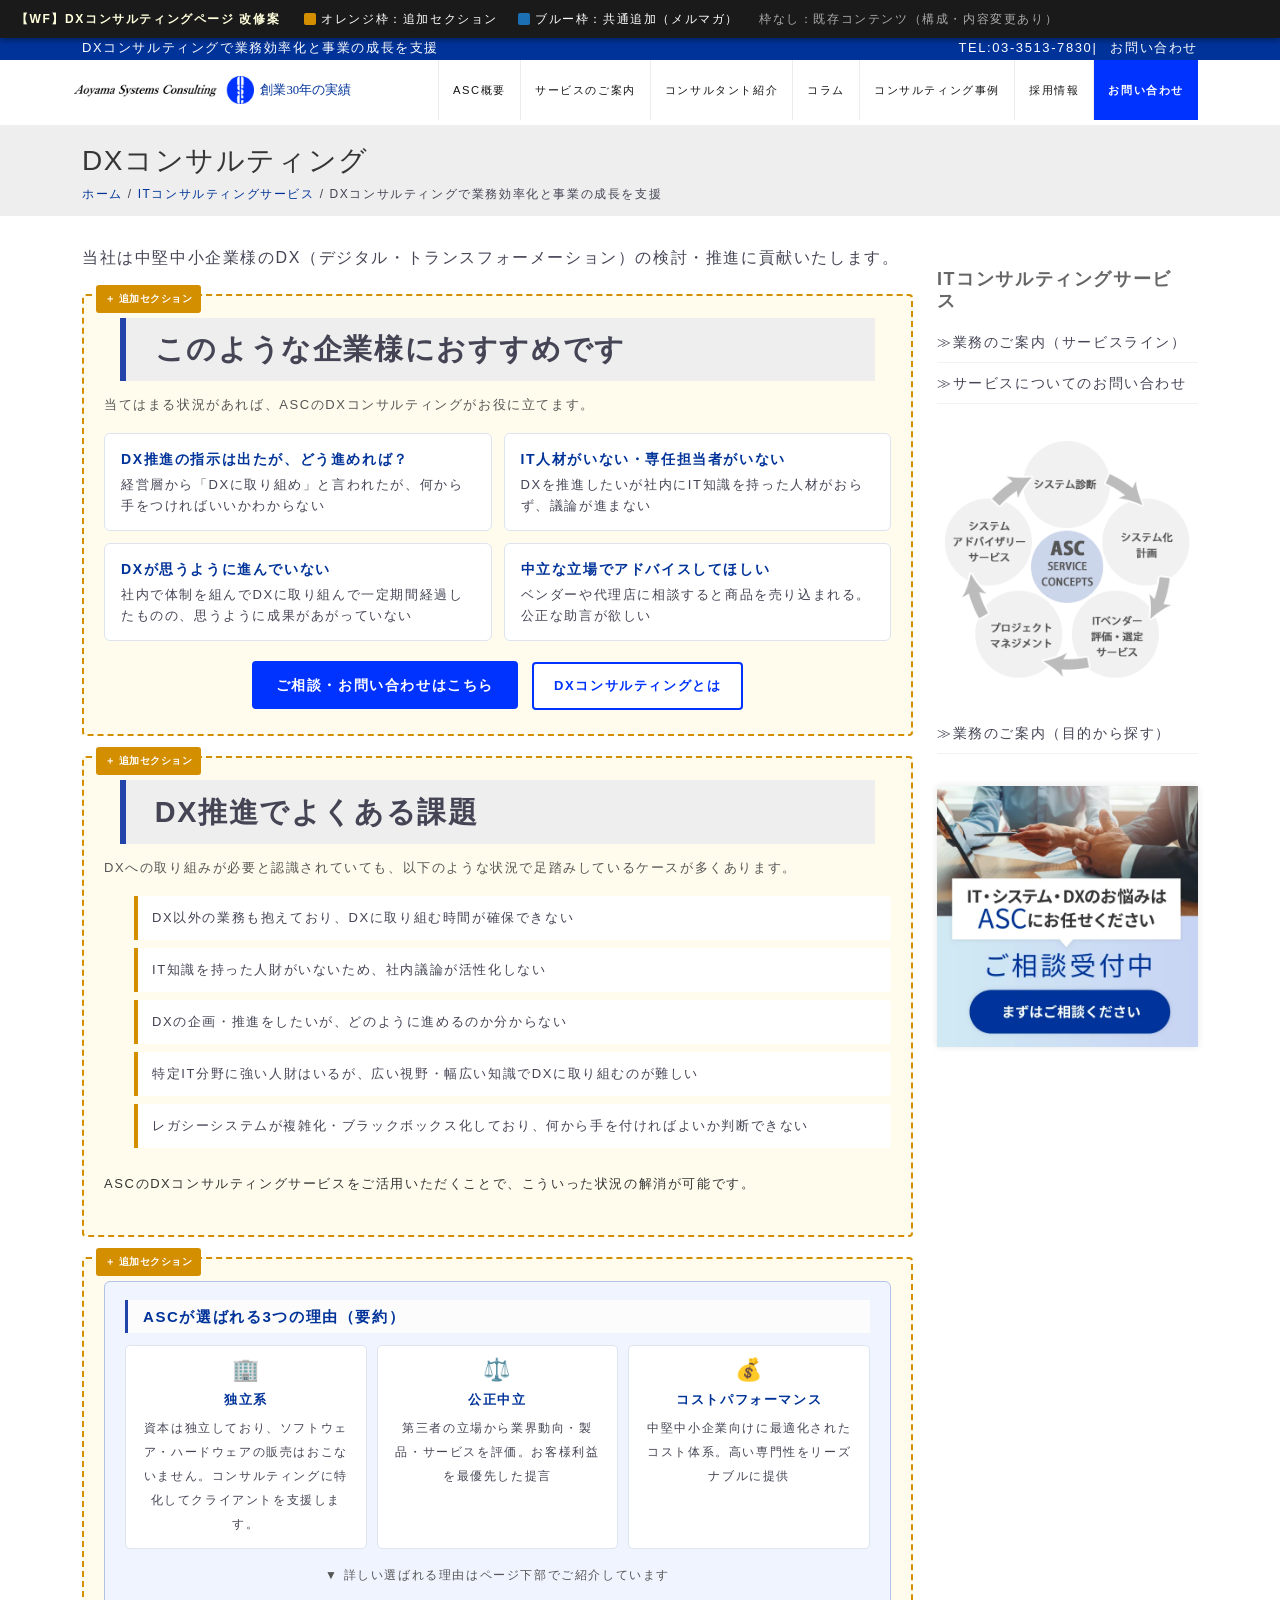
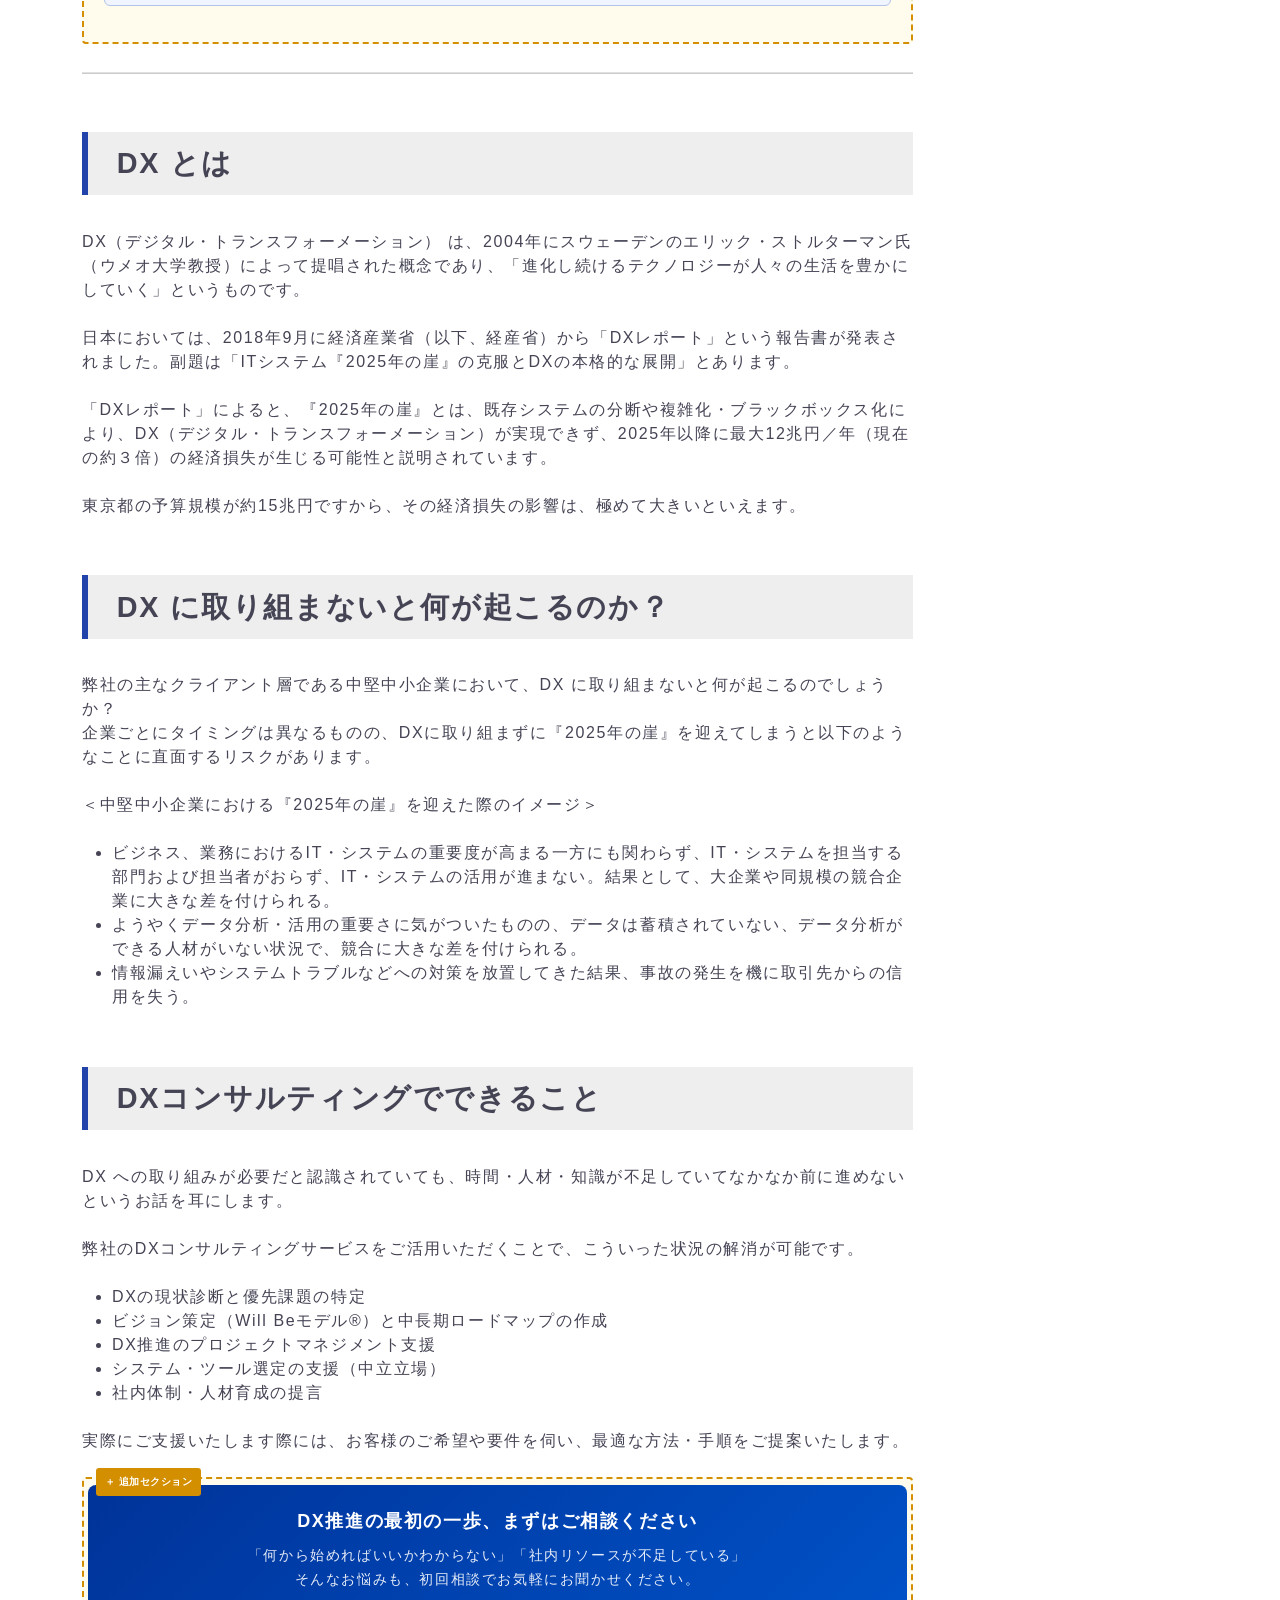
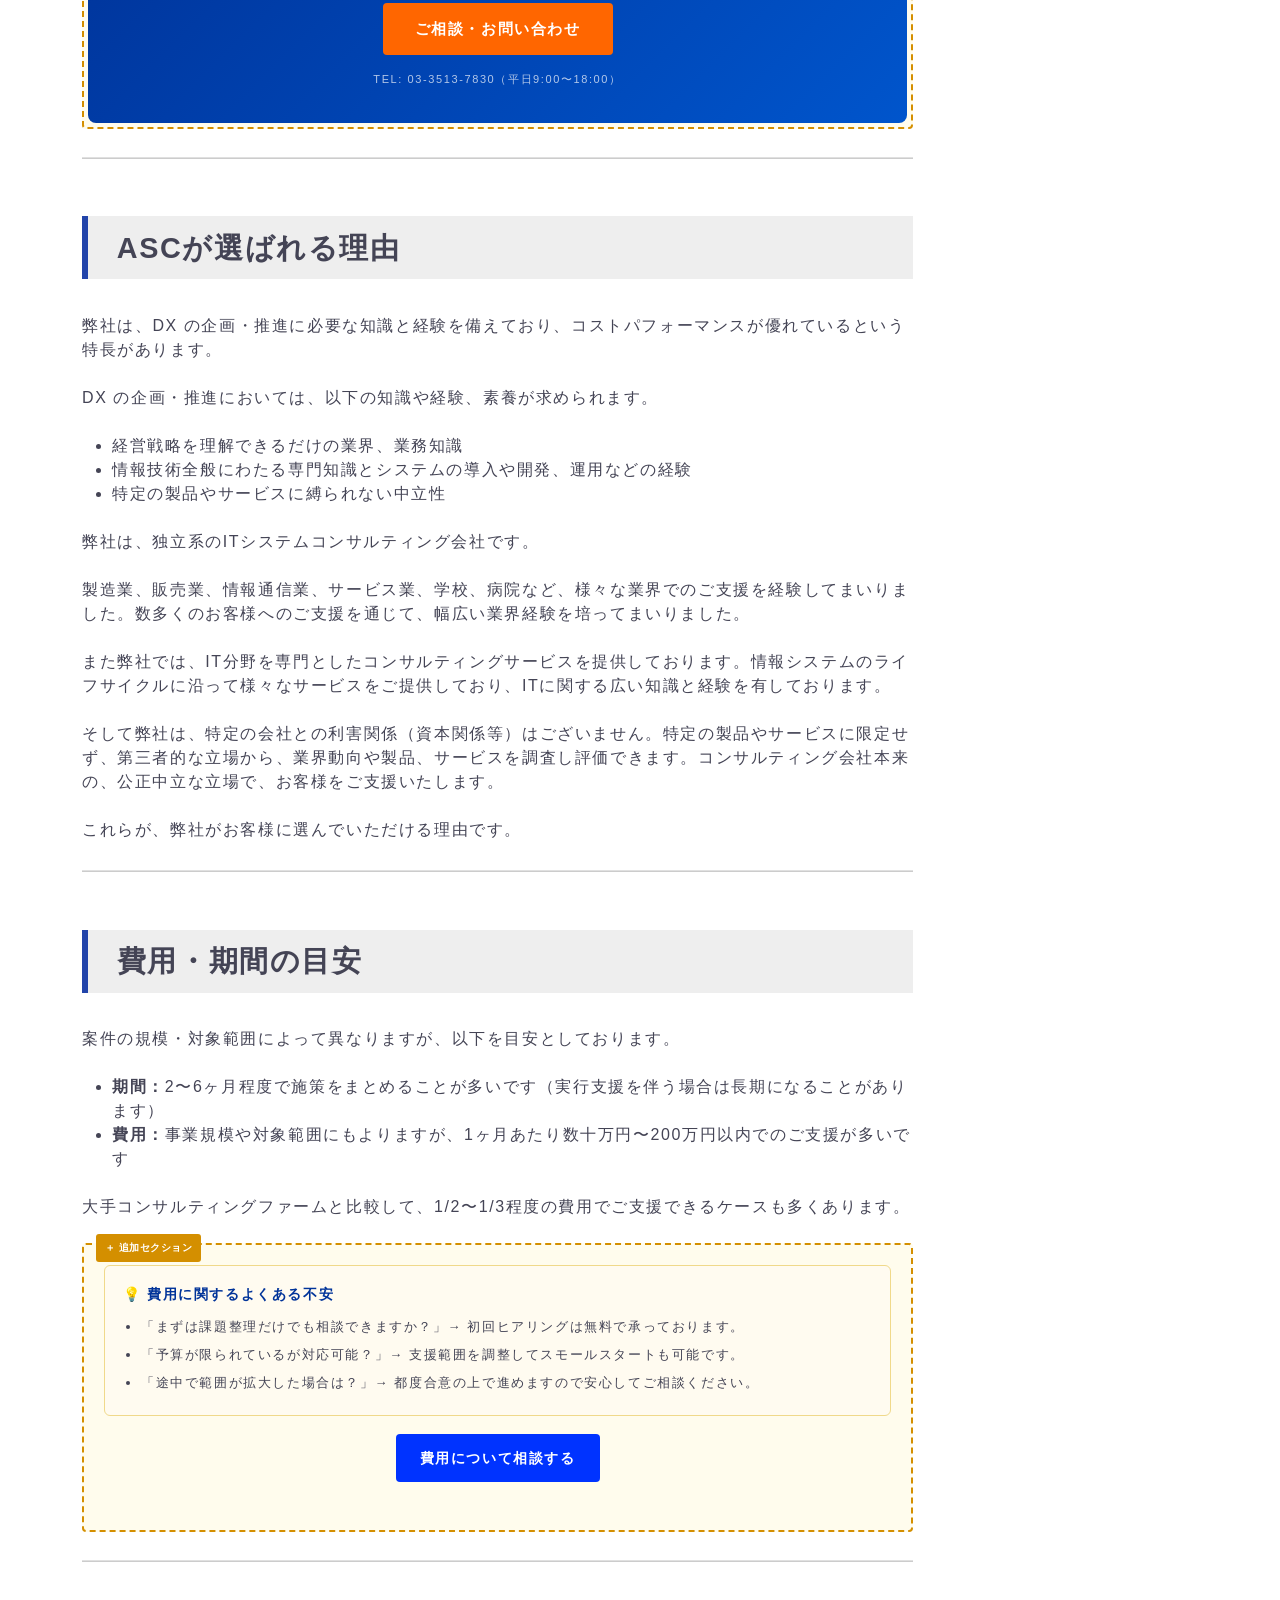
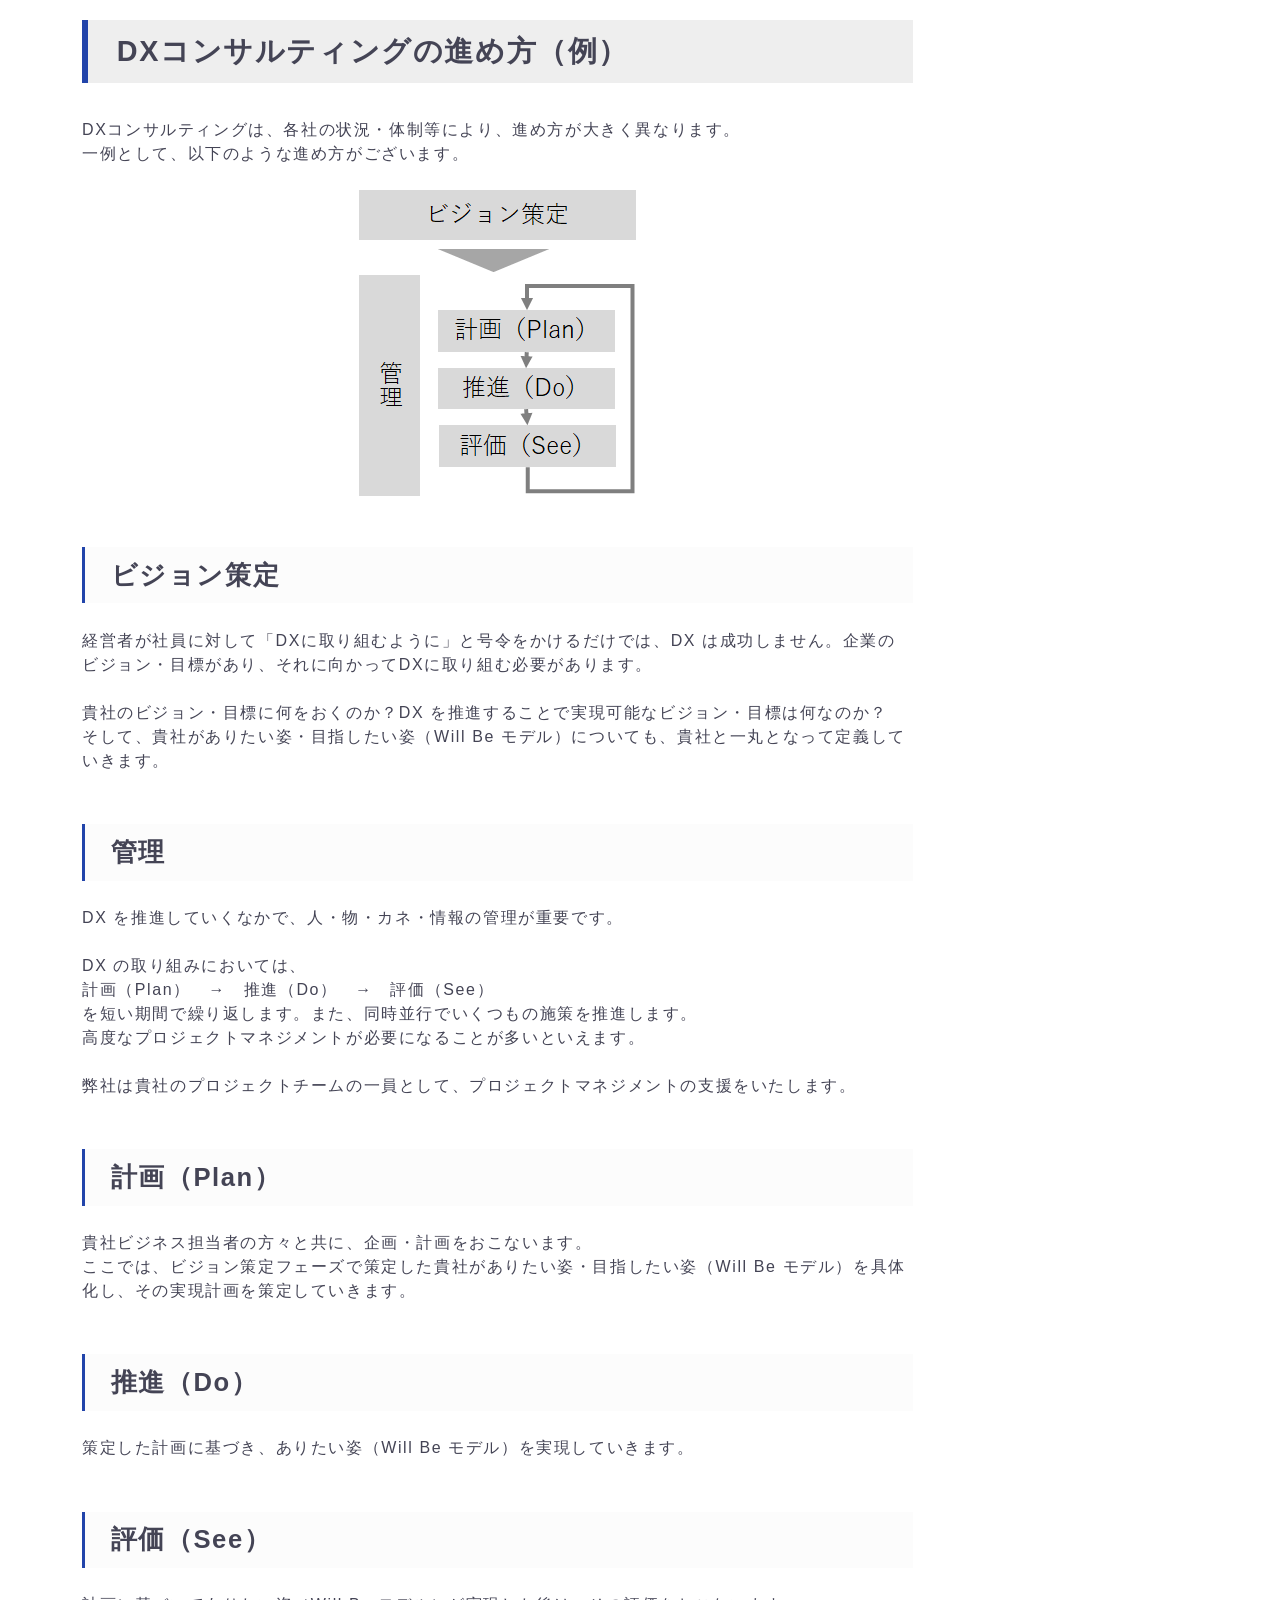
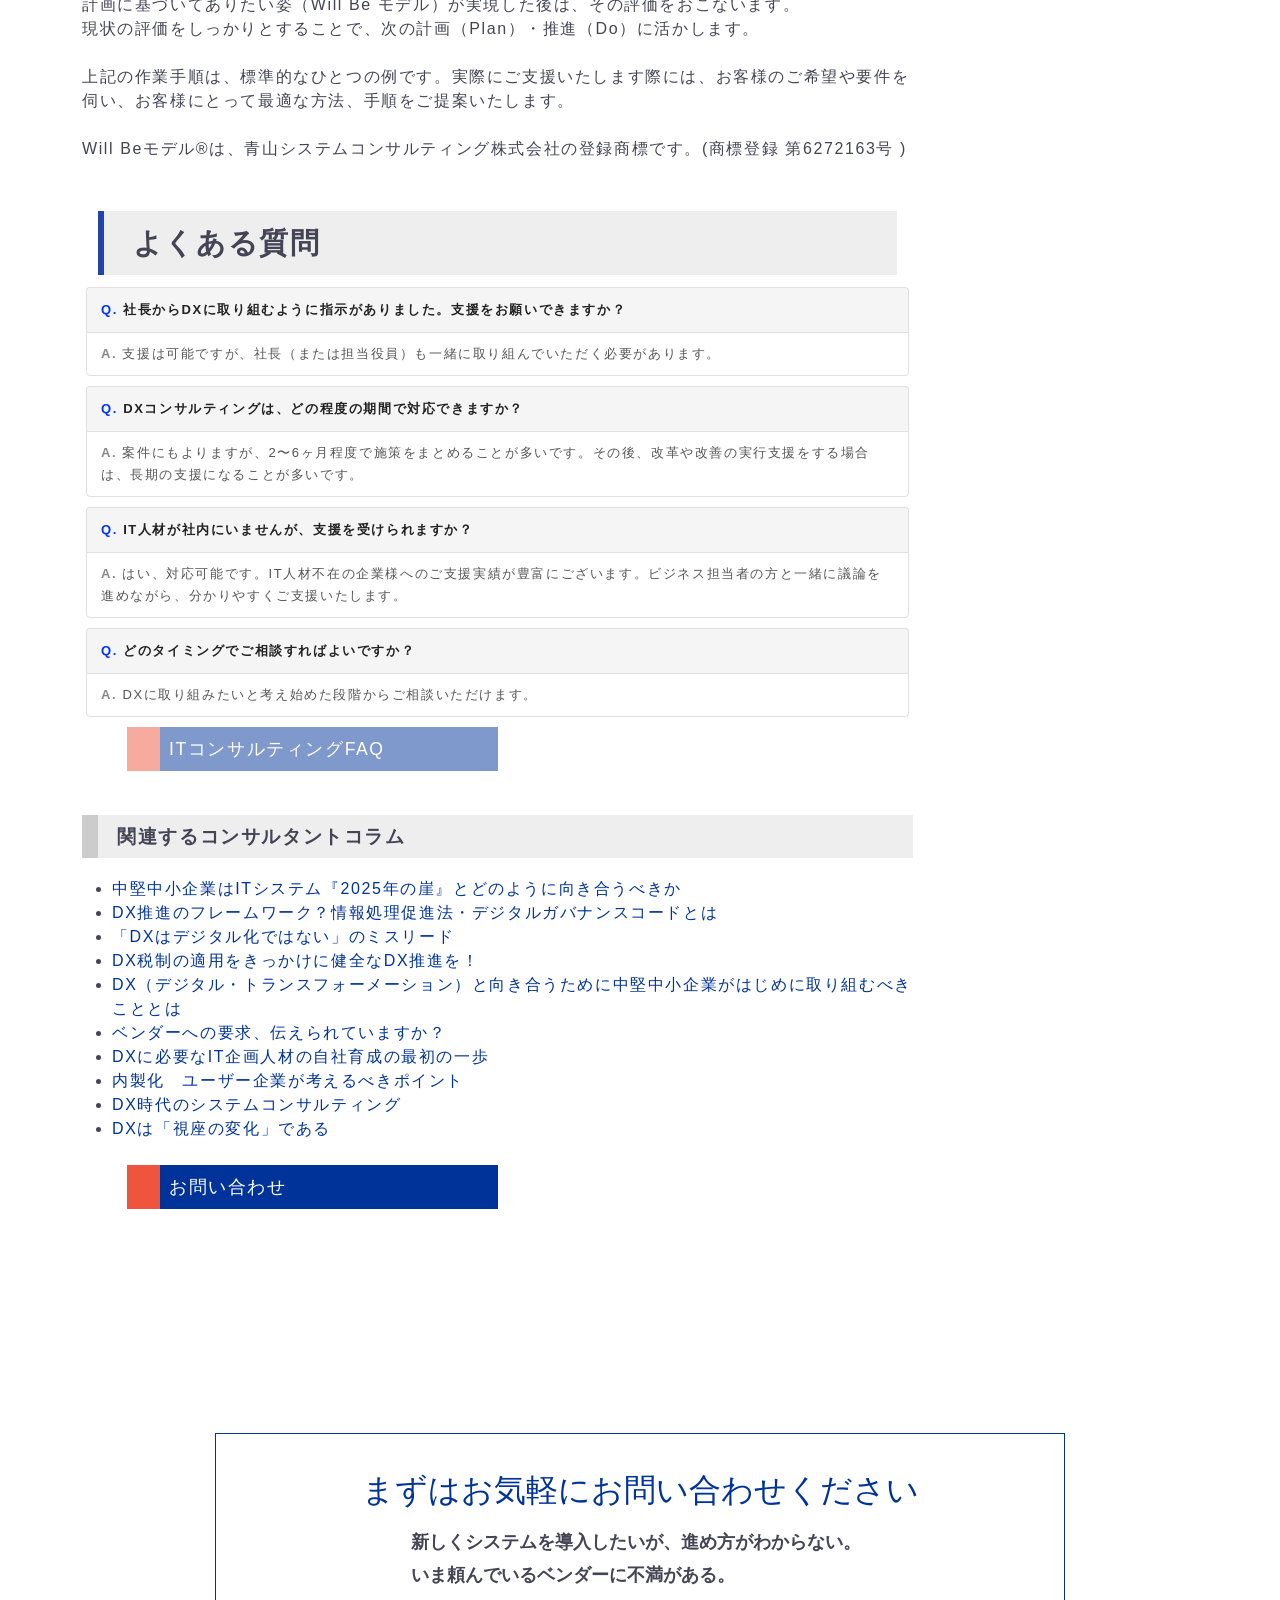
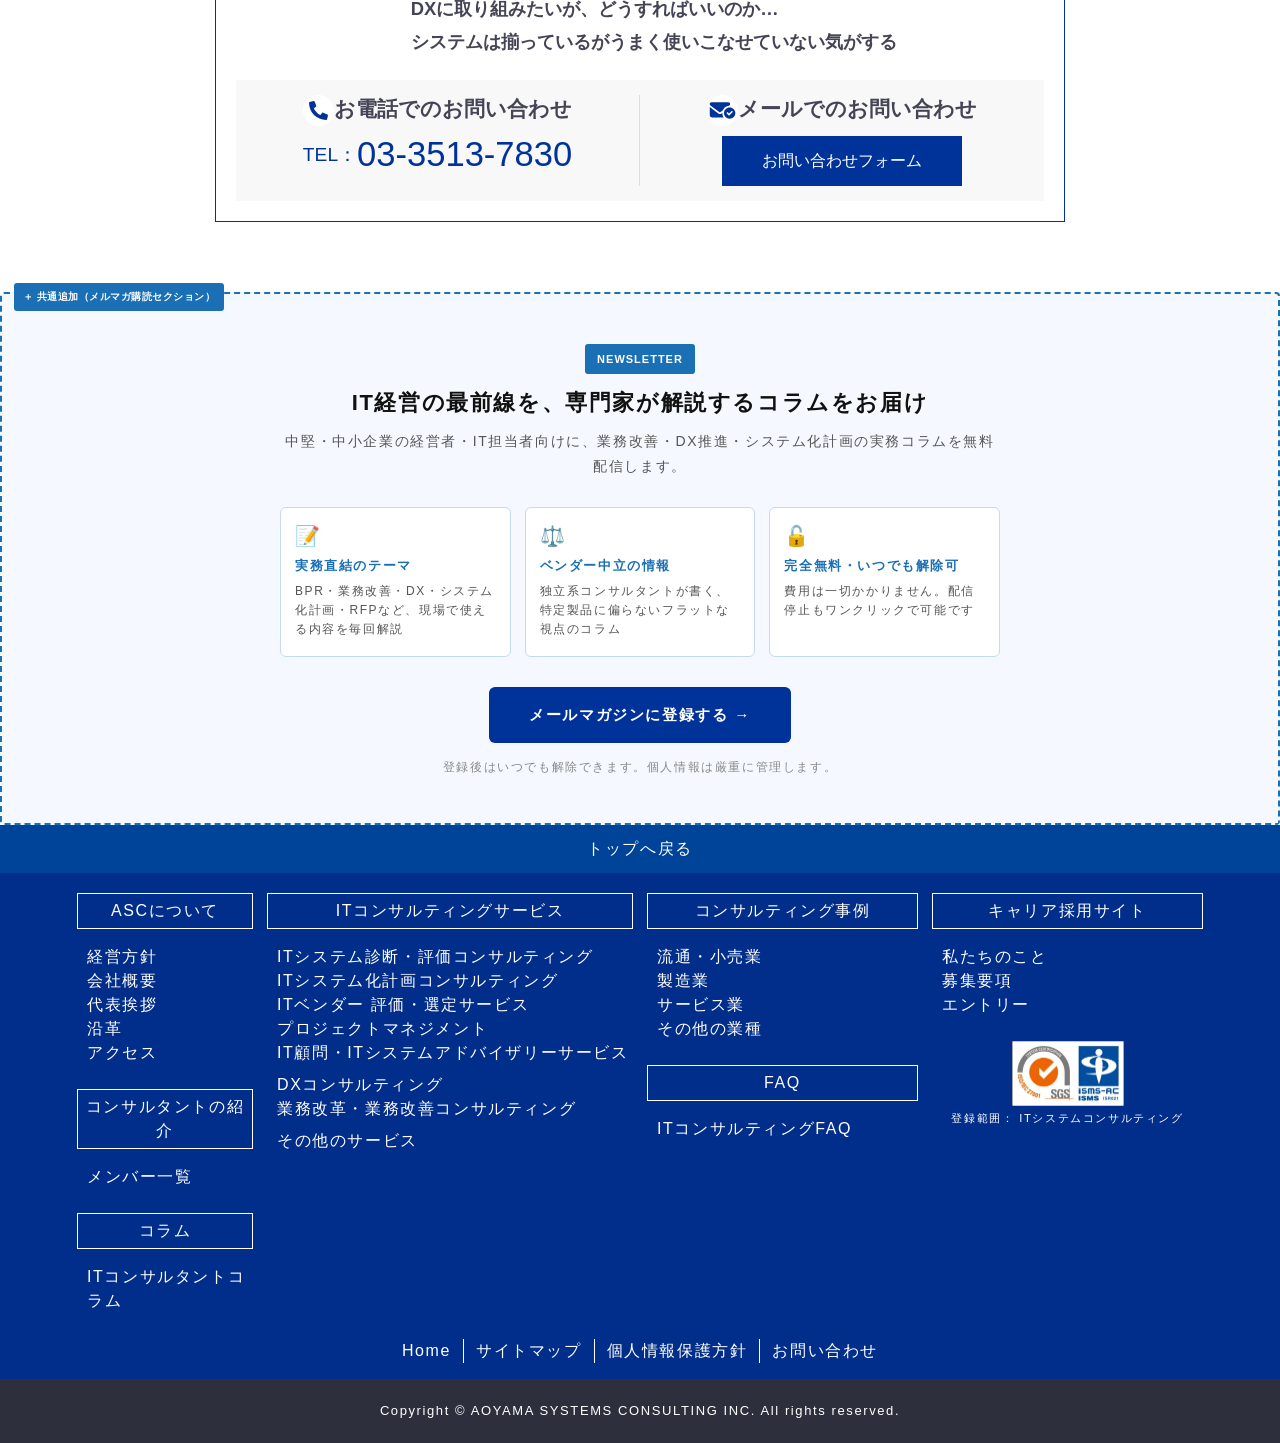
==== commit 7792ceb3: "Revert: WF追加セクションの見た目ブラッシュアップを差し戻し" ====
--- a/DXコンサルティングページ_WF.html
+++ b/DXコンサルティングページ_WF.html
@@ -93,34 +93,6 @@
   letter-spacing: 0.5px;
   white-space: nowrap;
 }
-/* 追加セクション内見出しの体裁 */
-.wf-add h3.wp-block-heading,
-.wf-add section h3.wp-block-heading {
-  font-size: 22px !important;
-  font-weight: 700 !important;
-  color: #1F1F1F !important;
-  letter-spacing: 0.04em !important;
-  line-height: 1.55 !important;
-  padding-bottom: 12px !important;
-  position: relative !important;
-  border: none !important;
-  background: transparent !important;
-}
-.wf-add h3.wp-block-heading::after,
-.wf-add section h3.wp-block-heading::after {
-  content: "";
-  position: absolute;
-  left: 0;
-  bottom: 0;
-  width: 32px;
-  height: 2px;
-  background: #003399;
-}
-/* 補助テキスト（説明） */
-.wf-add section > p,
-.wf-add > p {
-  color: #5A5A5A;
-}
 
 /* ── 共通追加・メルマガ（ブルー枠） ── */
 .wf-add-nl {
@@ -174,251 +146,156 @@
 .wf-target-grid {
   display: grid;
   grid-template-columns: 1fr 1fr;
-  gap: 16px;
-  margin: 20px 0;
+  gap: 12px;
+  margin: 16px 0;
 }
 .wf-target-card {
   background: #fff;
-  border: 1px solid #e2e8f0;
-  border-left: 3px solid #003399;
+  border: 1px solid #dde4f0;
   border-radius: 6px;
-  padding: 18px 20px;
-  font-size: 13.5px;
-  line-height: 1.85;
-  color: #5A5A5A;
-  box-shadow: 0 1px 4px rgba(0,0,0,0.04);
-  transition: box-shadow .2s, transform .05s;
-}
-.wf-target-card:hover { box-shadow: 0 4px 16px rgba(0,51,153,0.10); }
+  padding: 14px 16px;
+  font-size: 13px;
+  line-height: 1.6;
+}
 .wf-target-card strong {
   display: block;
   color: #003399;
-  font-size: 15px;
-  margin-bottom: 8px;
-  font-weight: 700;
-  letter-spacing: 0.02em;
-  line-height: 1.5;
+  font-size: 14px;
+  margin-bottom: 4px;
 }
 
 /* ── 課題リスト ── */
 .wf-issue-list {
   list-style: none;
   padding: 0;
-  margin: 20px 0;
-  display: flex;
-  flex-direction: column;
-  gap: 10px;
+  margin: 16px 0;
 }
 .wf-issue-list li {
   background: #fff;
-  border: 1px solid #e2e8f0;
-  margin-bottom: 0;
-  padding: 14px 18px 14px 48px;
-  font-size: 13.5px;
-  line-height: 1.75;
-  color: #1F1F1F;
-  border-radius: 6px;
-  position: relative;
-  box-shadow: 0 1px 3px rgba(0,0,0,0.03);
-}
-.wf-issue-list li::before {
-  content: "!";
-  position: absolute;
-  left: 14px;
-  top: 50%;
-  transform: translateY(-50%);
-  width: 24px;
-  height: 24px;
-  border-radius: 50%;
-  background: #d48f00;
-  color: #fff;
-  display: flex;
-  align-items: center;
-  justify-content: center;
+  border-left: 4px solid #d48f00;
+  margin-bottom: 8px;
+  padding: 10px 14px;
   font-size: 13px;
-  font-weight: 700;
-  font-family: Georgia, serif;
-  font-style: italic;
+  border-radius: 0 4px 4px 0;
 }
 
 /* ── 選ばれる理由サマリーボックス ── */
 .wf-reason-box {
-  background: #f5f9ff;
-  border: 1px solid #c8dbf0;
-  border-radius: 8px;
-  padding: 24px;
-  margin: 20px 0;
+  background: #f0f4ff;
+  border: 1px solid #b3c2e8;
+  border-radius: 6px;
+  padding: 18px 20px;
+  margin: 16px 0;
 }
 .wf-reason-box h4 {
   color: #003399;
-  margin: 0 0 16px;
-  font-size: 16px;
-  font-weight: 700;
-  letter-spacing: 0.04em;
-  text-align: center;
-  position: relative;
-  padding-bottom: 12px;
-}
-.wf-reason-box h4::after {
-  content: "";
-  position: absolute;
-  left: 50%;
-  bottom: 0;
-  transform: translateX(-50%);
-  width: 32px;
-  height: 2px;
-  background: #003399;
+  margin: 0 0 12px;
+  font-size: 15px;
 }
 .wf-reason-items {
   display: grid;
   grid-template-columns: repeat(3, 1fr);
-  gap: 12px;
+  gap: 10px;
 }
 .wf-reason-item {
   background: #fff;
-  border-radius: 6px;
-  padding: 18px 14px;
+  border-radius: 5px;
+  padding: 12px;
   text-align: center;
-  font-size: 12.5px;
-  line-height: 1.75;
-  color: #5A5A5A;
-  border: 1px solid #e2e8f0;
-  box-shadow: 0 1px 3px rgba(0,0,0,0.03);
+  font-size: 12px;
+  border: 1px solid #dde4f0;
 }
 .wf-reason-item .wf-icon {
-  font-size: 26px;
-  margin-bottom: 8px;
-  display: block;
+  font-size: 22px;
+  margin-bottom: 6px;
 }
 .wf-reason-item strong {
   display: block;
   color: #003399;
-  font-size: 13.5px;
-  margin-bottom: 6px;
-  font-weight: 700;
-  letter-spacing: 0.04em;
-}
-
-/* ── 成果物ボックス（旧定義・将来用） ── */
+  font-size: 13px;
+  margin-bottom: 4px;
+}
+
+/* ── 成果物ボックス ── */
 .wf-deliverable-grid {
   display: grid;
   grid-template-columns: repeat(3, 1fr);
-  gap: 12px;
-  margin: 18px 0;
+  gap: 10px;
+  margin: 14px 0;
 }
 .wf-deliverable-card {
   background: #fff;
-  border: 1px solid #e2e8f0;
+  border: 1px solid #dde4f0;
   border-radius: 6px;
-  padding: 16px 12px;
+  padding: 12px;
   text-align: center;
-  font-size: 12.5px;
-  line-height: 1.7;
-  color: #5A5A5A;
-  box-shadow: 0 1px 3px rgba(0,0,0,0.03);
+  font-size: 12px;
 }
 .wf-deliverable-card .wf-icon {
-  font-size: 24px;
-  margin-bottom: 8px;
-  display: block;
+  font-size: 20px;
+  margin-bottom: 6px;
 }
 .wf-deliverable-card strong {
   display: block;
   color: #003399;
-  font-size: 13.5px;
+  font-size: 13px;
   margin-bottom: 4px;
-  font-weight: 700;
 }
 
 /* ── 中間CTA ── */
 .wf-mid-cta {
-  background: #003399;
+  background: linear-gradient(135deg, #003399 0%, #0055cc 100%);
   color: #fff;
   border-radius: 8px;
-  padding: 36px 28px;
+  padding: 24px 28px;
   text-align: center;
   margin: 0;
-  position: relative;
-  overflow: hidden;
-}
-.wf-mid-cta::before {
-  content: "";
-  position: absolute;
-  top: 0; left: 0; right: 0;
-  height: 3px;
-  background: linear-gradient(90deg, transparent, rgba(255,255,255,0.35), transparent);
-}
-.wf-mid-cta p { margin: 10px 0; font-size: 14px; color: rgba(255,255,255,0.9); line-height: 1.85; }
-.wf-mid-cta strong {
-  font-size: 22px;
-  display: block;
-  margin-bottom: 14px;
-  font-weight: 700;
-  letter-spacing: 0.04em;
-  line-height: 1.5;
-}
-.wf-mid-cta .wf-btn {
-  background: #fff;
-  color: #003399 !important;
-  border: none;
-  font-size: 15px;
-  padding: 16px 40px;
-  letter-spacing: 0.04em;
-  margin-top: 6px;
-}
-.wf-mid-cta .wf-btn:hover { opacity: .92; }
-
-/* ── 事例リンク強化（旧定義・将来用） ── */
+}
+.wf-mid-cta p { margin: 8px 0; font-size: 14px; color: rgba(255,255,255,0.9); }
+.wf-mid-cta strong { font-size: 18px; display: block; margin-bottom: 10px; }
+.wf-mid-cta .wf-btn { background: #ff6600; border: none; font-size: 15px; padding: 14px 32px; }
+
+/* ── 事例リンク強化 ── */
 .wf-case-row {
   display: flex;
-  gap: 14px;
-  margin: 18px 0;
+  gap: 12px;
+  margin: 14px 0;
   flex-wrap: wrap;
 }
 .wf-case-card {
   flex: 1;
-  min-width: 220px;
+  min-width: 200px;
   background: #fff;
-  border: 1px solid #e2e8f0;
+  border: 1px solid #dde4f0;
   border-radius: 6px;
-  padding: 18px 20px;
-  font-size: 12.5px;
-  line-height: 1.85;
-  color: #5A5A5A;
-  box-shadow: 0 1px 3px rgba(0,0,0,0.03);
+  padding: 14px 16px;
+  font-size: 12px;
 }
 .wf-case-card .wf-label {
   display: inline-block;
   background: #003399;
   color: #fff;
   font-size: 10px;
-  padding: 3px 10px;
-  border-radius: 999px;
-  margin-bottom: 8px;
-  letter-spacing: 0.08em;
-  font-weight: 600;
-}
-.wf-case-card p { margin: 4px 0; color: #1F1F1F; }
-.wf-case-card p strong { color: #003399; font-size: 13.5px; }
+  padding: 2px 8px;
+  border-radius: 2px;
+  margin-bottom: 6px;
+}
+.wf-case-card p { margin: 4px 0; color: #333; }
 
 /* ── 価格補足ボックス ── */
 .wf-price-note {
   background: #fffbf0;
   border: 1px solid #f0d98a;
-  border-left: 3px solid #d48f00;
   border-radius: 6px;
-  padding: 18px 22px;
-  margin: 18px 0;
-  font-size: 13.5px;
-  line-height: 1.85;
-  color: #5A5A5A;
+  padding: 16px 18px;
+  margin: 14px 0;
+  font-size: 13px;
 }
 .wf-price-note ul {
-  margin: 10px 0 0;
-  padding-left: 20px;
-}
-.wf-price-note li { margin-bottom: 6px; }
-.wf-price-note h3 { color: #7B5800; }
+  margin: 8px 0 0;
+  padding-left: 18px;
+}
+.wf-price-note li { margin-bottom: 4px; }
 
 /* ── メルマガセクション（sysplan共通デザイン） ── */
 .wf-nl-section { padding: 44px 0; background: #f5f9ff; }
@@ -468,72 +345,29 @@
 }
 
 /* ── FAQ（システム化計画と共通デザイン） ── */
-.wf-faq { margin: 4px; display: flex; flex-direction: column; gap: 12px; }
-.wf-faq-item {
+.wf-faq { margin: 4px; }
+.wf-faq-item { margin-bottom: 10px; }
+.wf-faq-q {
+  background: #f5f5f5;
+  border: 1px solid #e0e0e0;
+  border-bottom: none;
+  padding: 10px 14px;
+  font-weight: bold;
+  font-size: 13px;
+  color: #222;
+  border-radius: 4px 4px 0 0;
+}
+.wf-faq-q::before { content: 'Q.  '; color: #0033ff; }
+.wf-faq-a {
   background: #fff;
-  border: 1px solid #e2e8f0;
-  border-radius: 8px;
-  overflow: hidden;
-  margin-bottom: 0;
-  box-shadow: 0 1px 3px rgba(0,0,0,0.03);
-}
-.wf-faq-q {
-  background: #fff;
-  border: none;
-  padding: 18px 24px 18px 56px;
-  font-weight: 700;
-  font-size: 14.5px;
-  color: #1F1F1F;
-  border-radius: 0;
-  position: relative;
+  border: 1px solid #e0e0e0;
+  padding: 10px 14px;
+  font-size: 13px;
+  color: #555;
   line-height: 1.7;
-  letter-spacing: 0.02em;
-}
-.wf-faq-q::before {
-  content: 'Q';
-  position: absolute;
-  left: 18px;
-  top: 16px;
-  width: 28px;
-  height: 28px;
-  border-radius: 50%;
-  background: #003399;
-  color: #fff;
-  display: flex;
-  align-items: center;
-  justify-content: center;
-  font-size: 13px;
-  font-weight: 700;
-  font-family: Georgia, serif;
-}
-.wf-faq-a {
-  background: #fafbfc;
-  border: none;
-  border-top: 1px dashed #e2e8f0;
-  padding: 18px 24px 18px 56px;
-  font-size: 13.5px;
-  color: #5A5A5A;
-  line-height: 1.95;
-  border-radius: 0;
-  position: relative;
-}
-.wf-faq-a::before {
-  content: 'A';
-  position: absolute;
-  left: 18px;
-  top: 16px;
-  width: 28px;
-  height: 28px;
-  border-radius: 50%;
-  background: #6B6B6B;
-  color: #fff;
-  display: flex;
-  align-items: center;
-  justify-content: center;
-  font-size: 13px;
-  font-weight: 700;
-  font-family: Georgia, serif;
-}
+  border-radius: 0 0 4px 4px;
+}
+.wf-faq-a::before { content: 'A.  '; color: #888; font-weight: bold; }
 
 /* セクション区切り */
 .wf-section-divider {
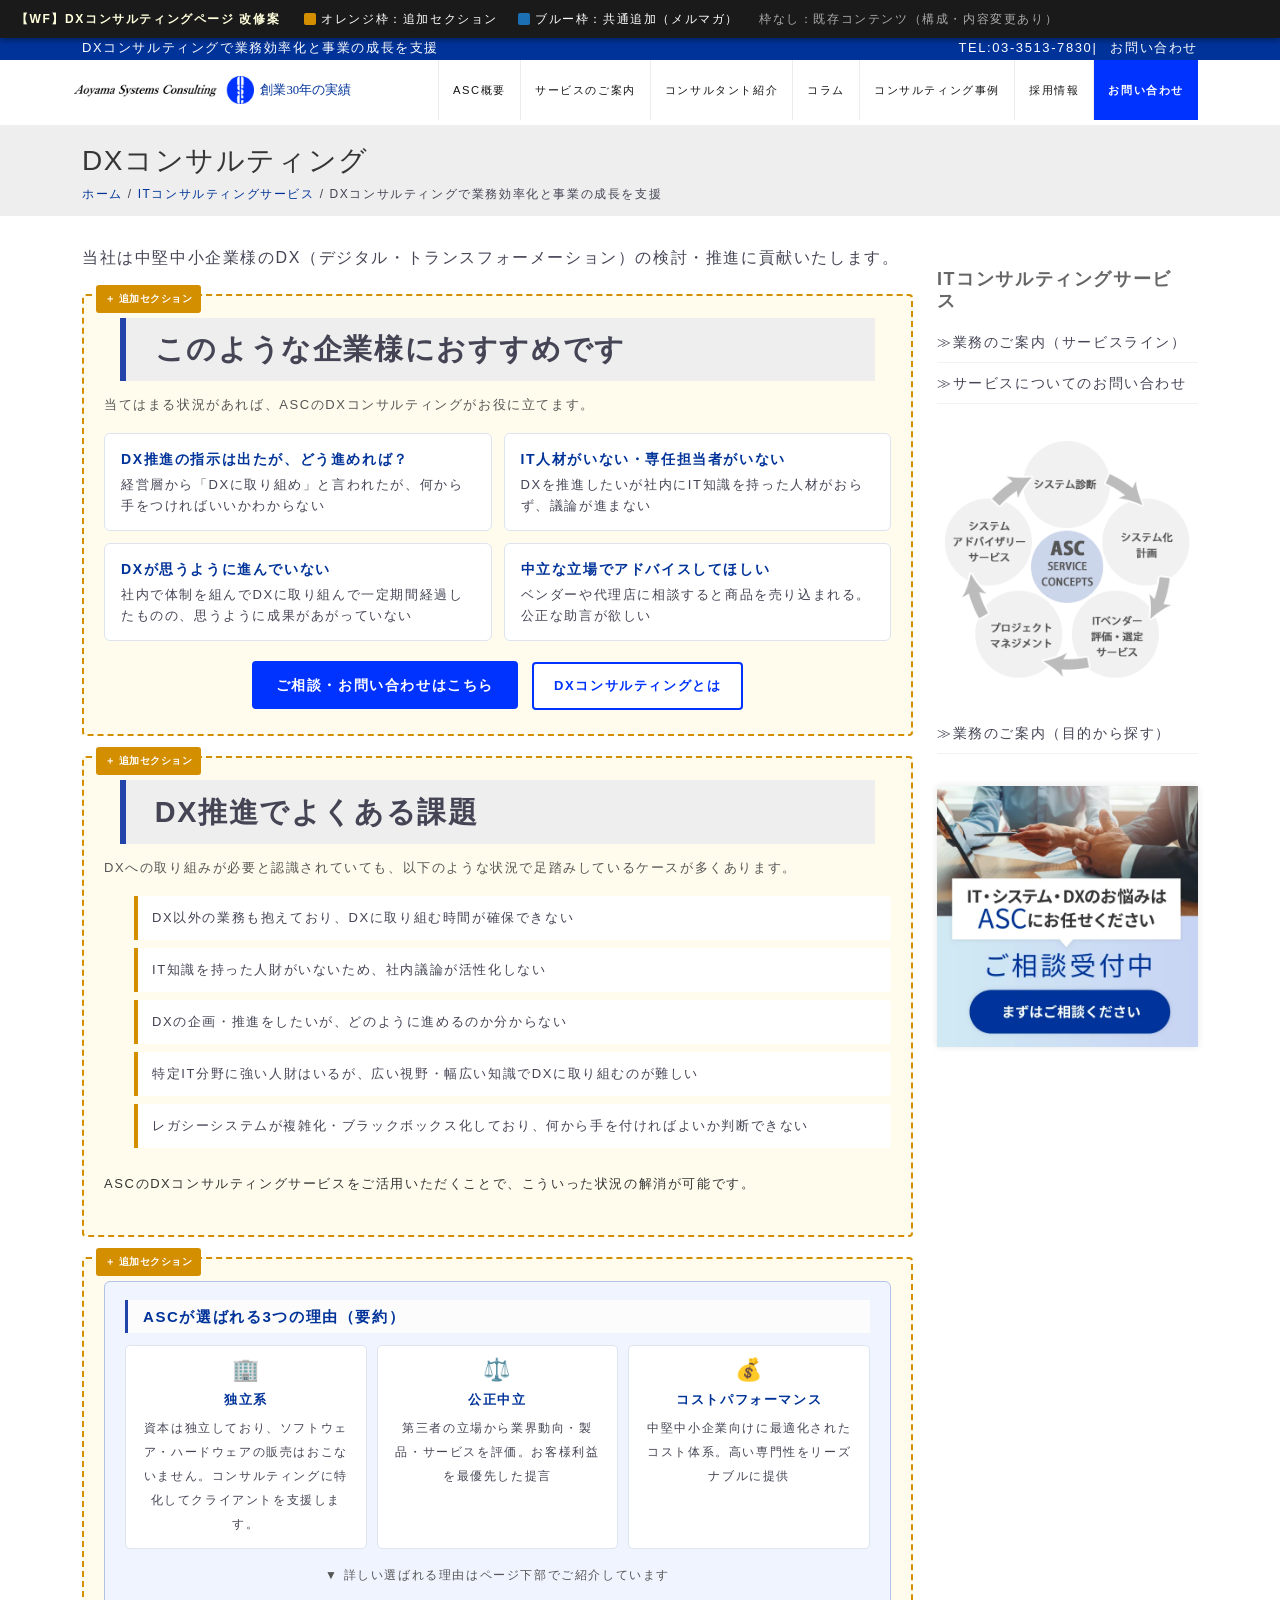
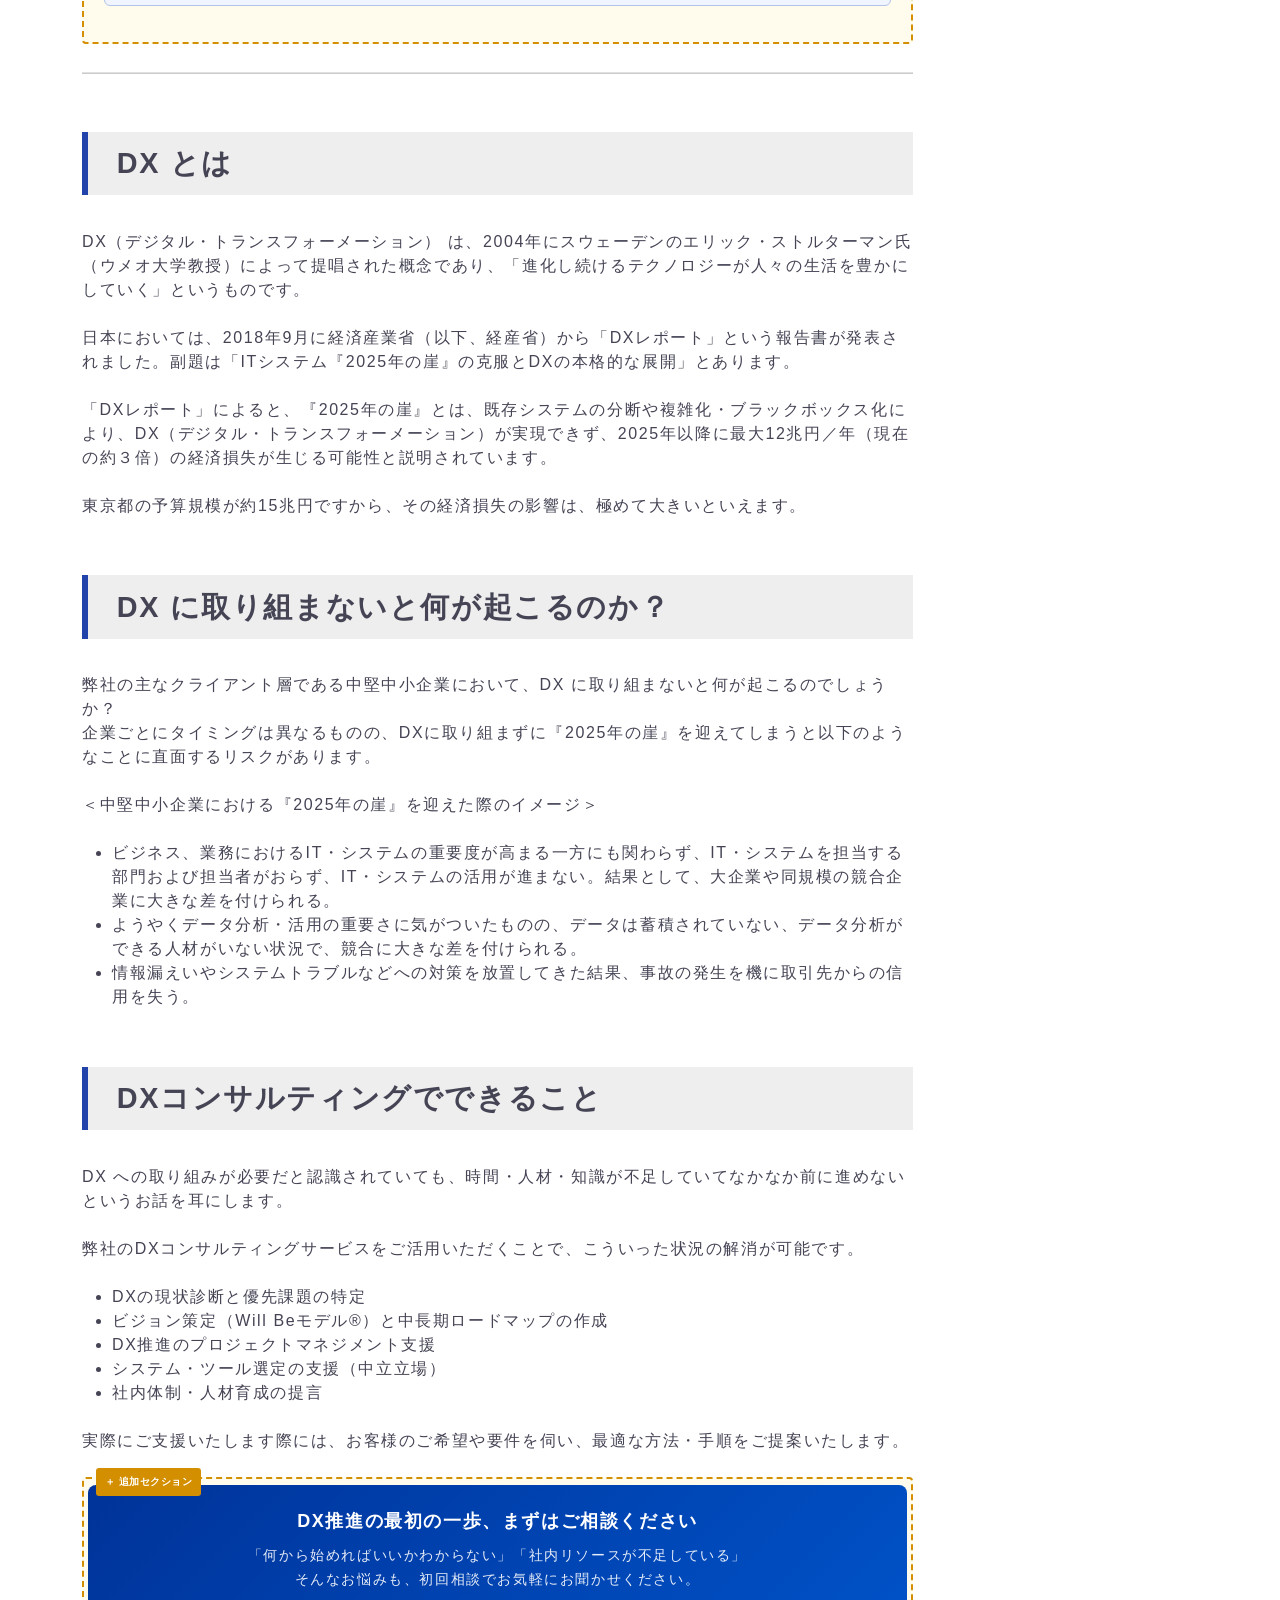
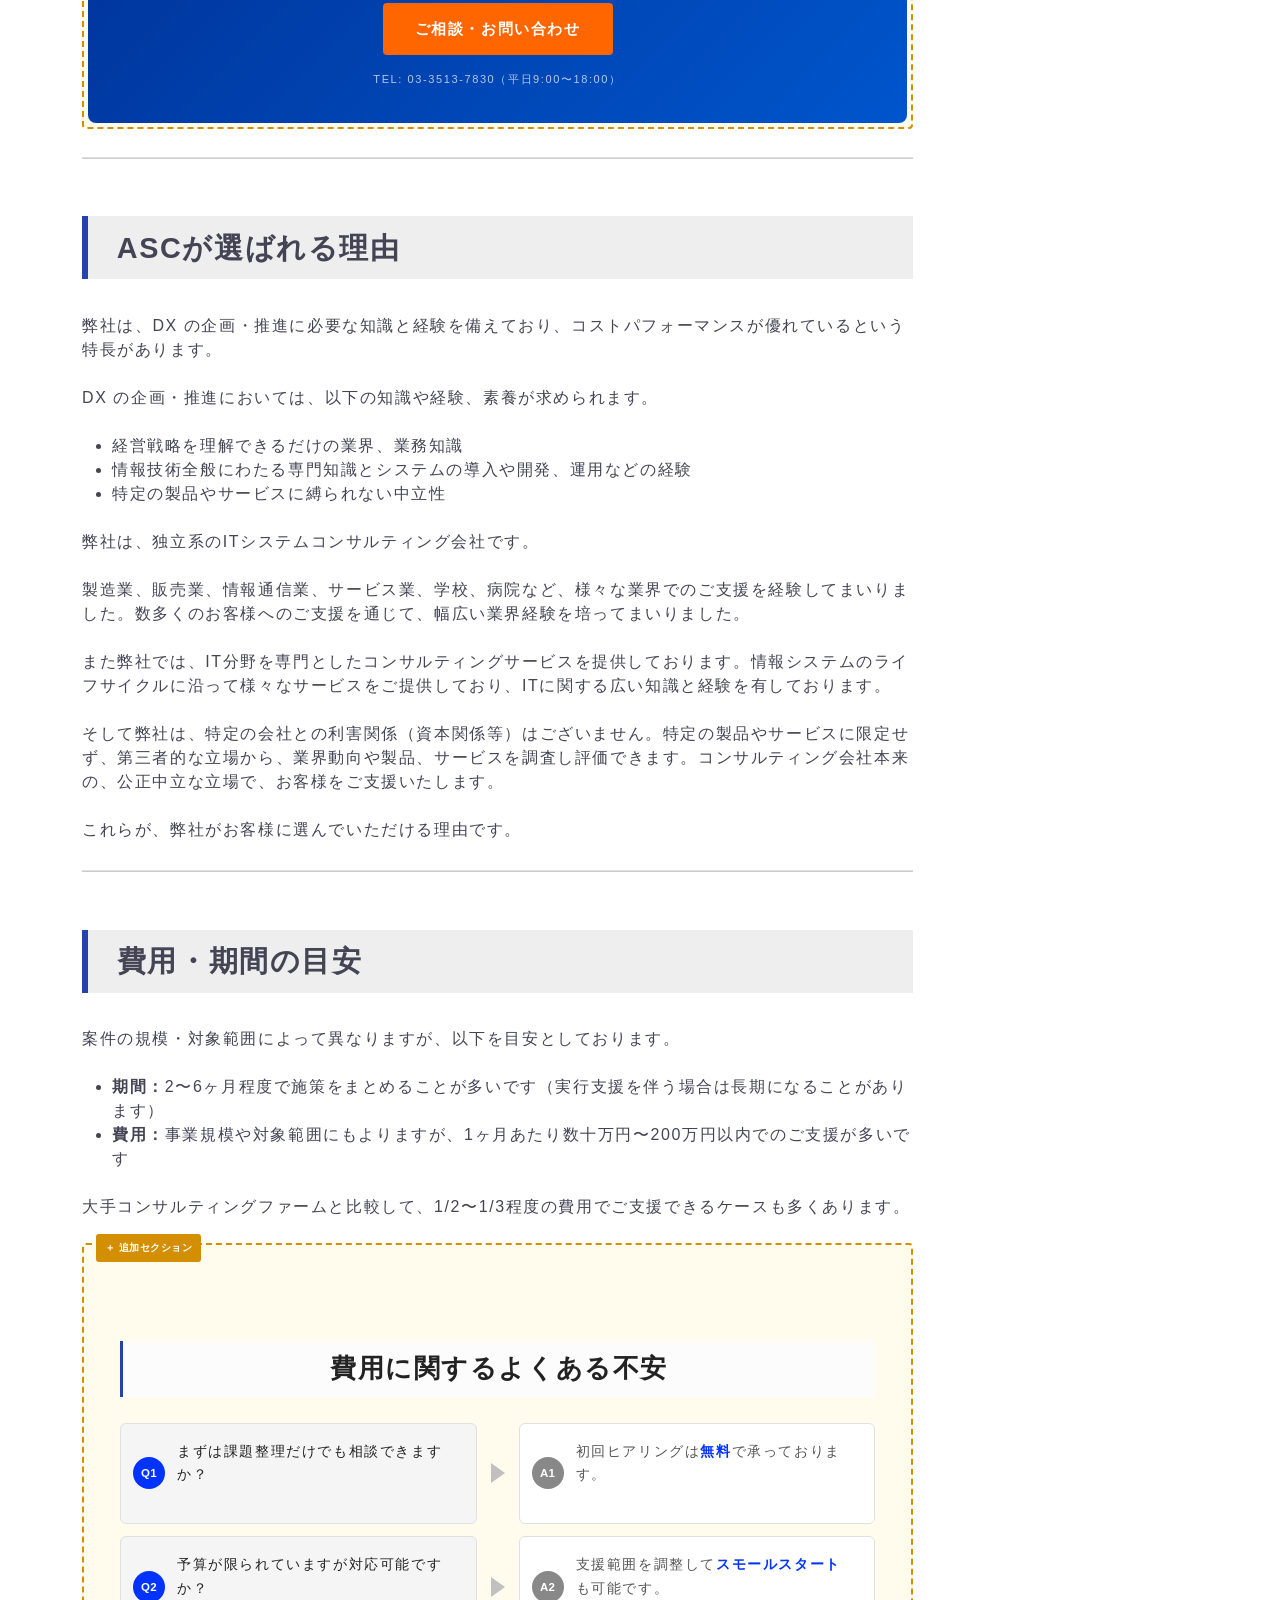
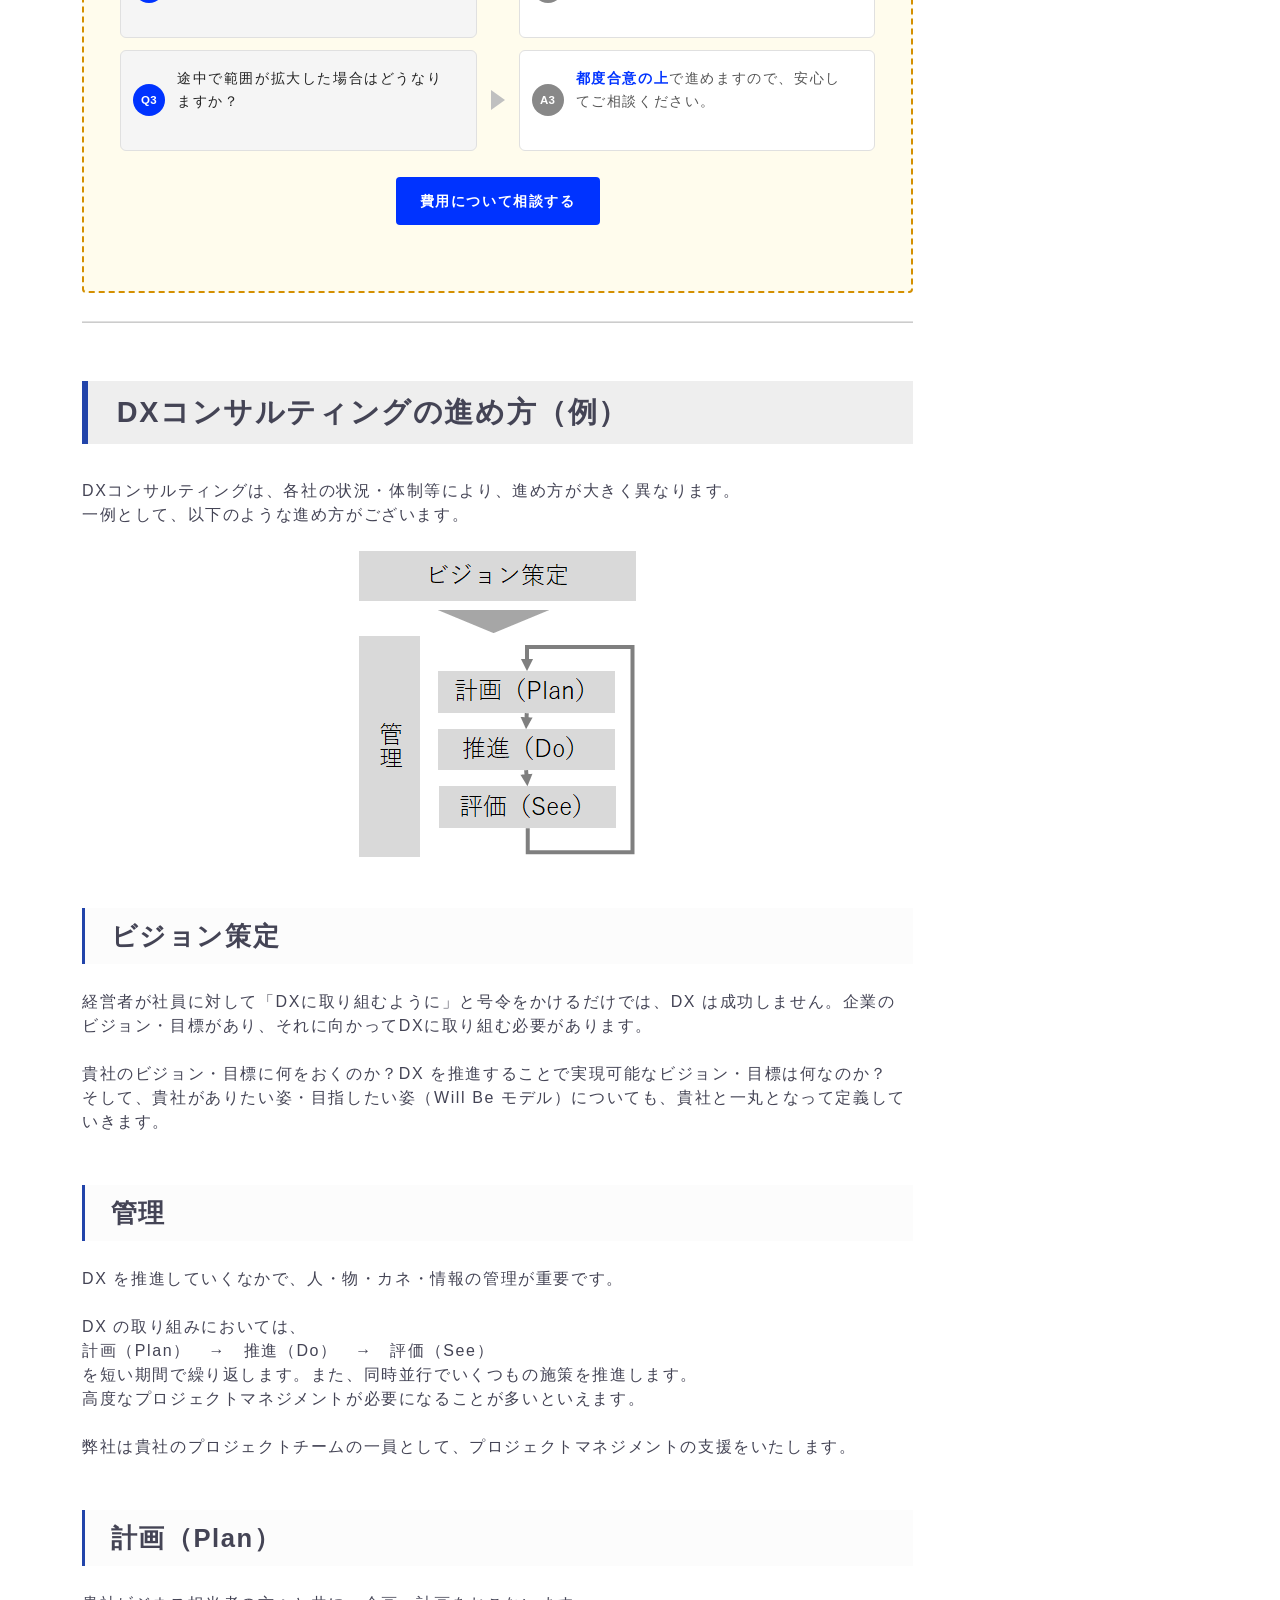
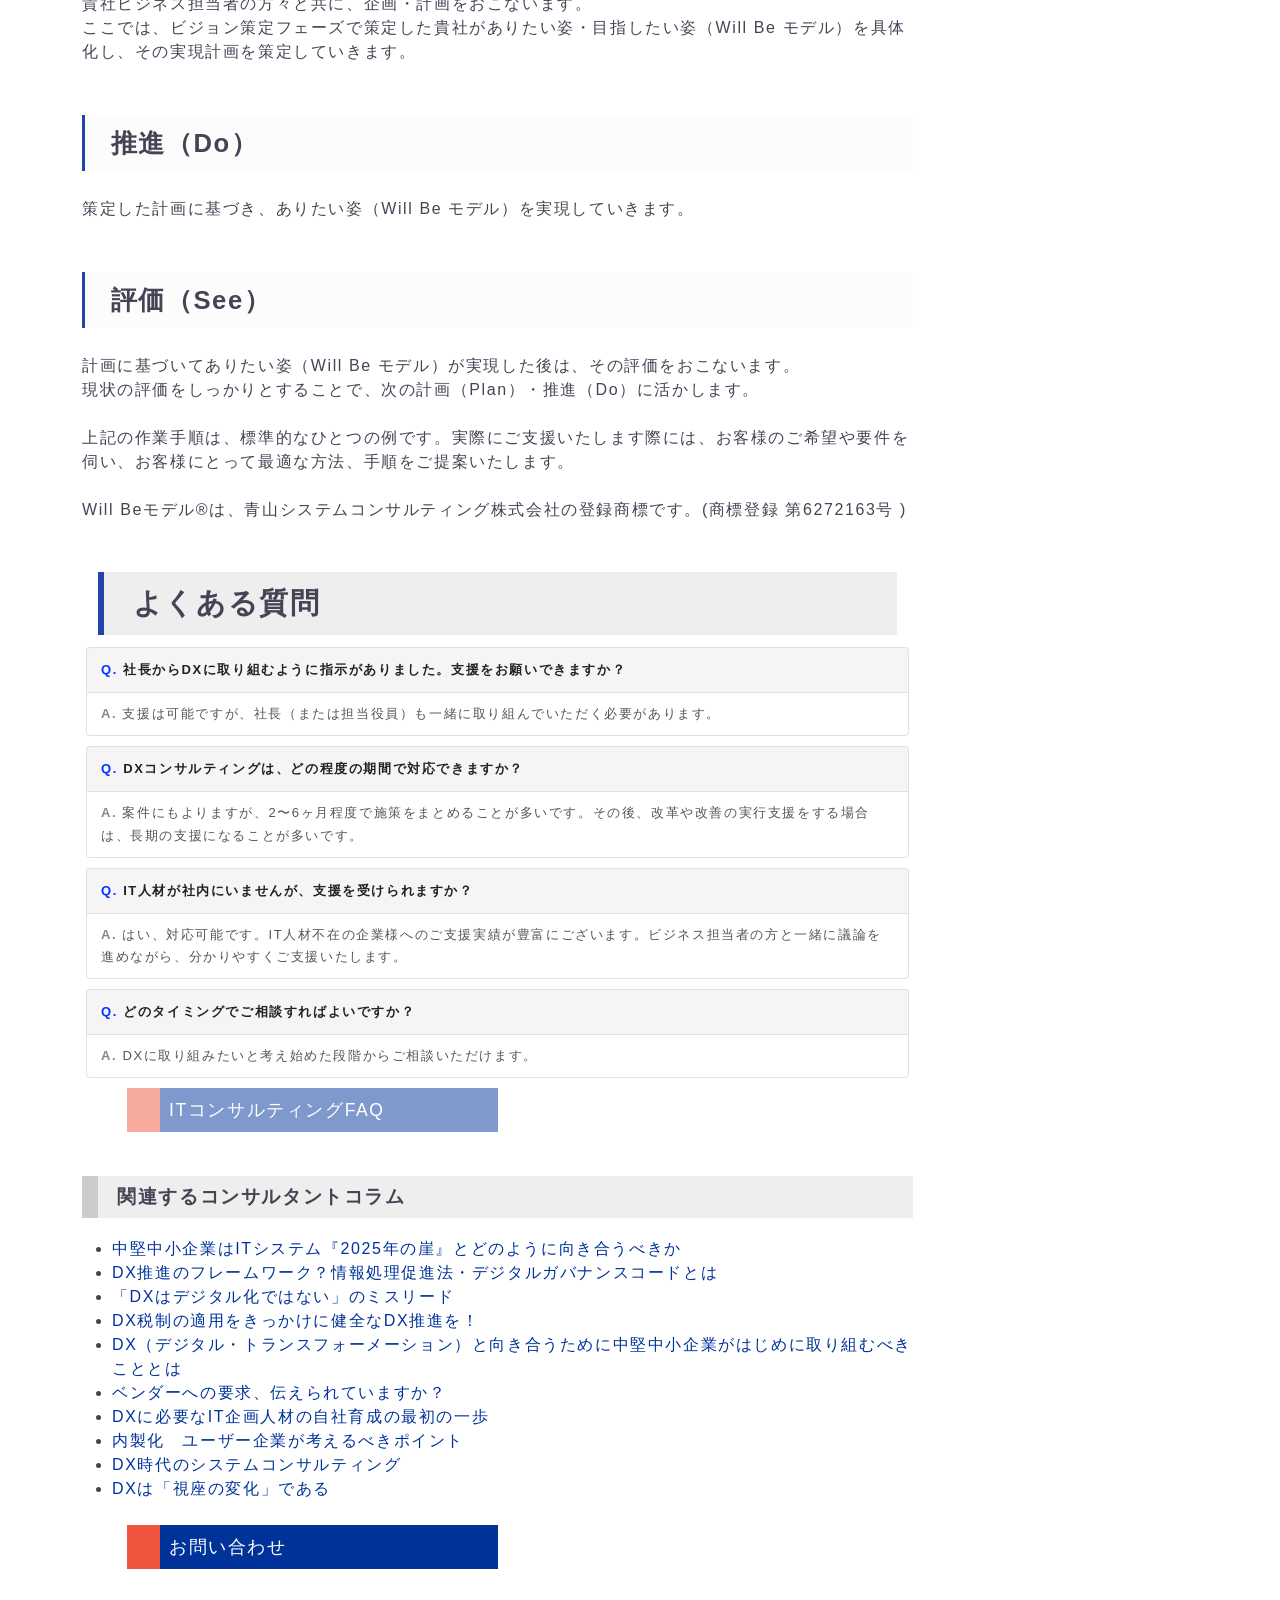
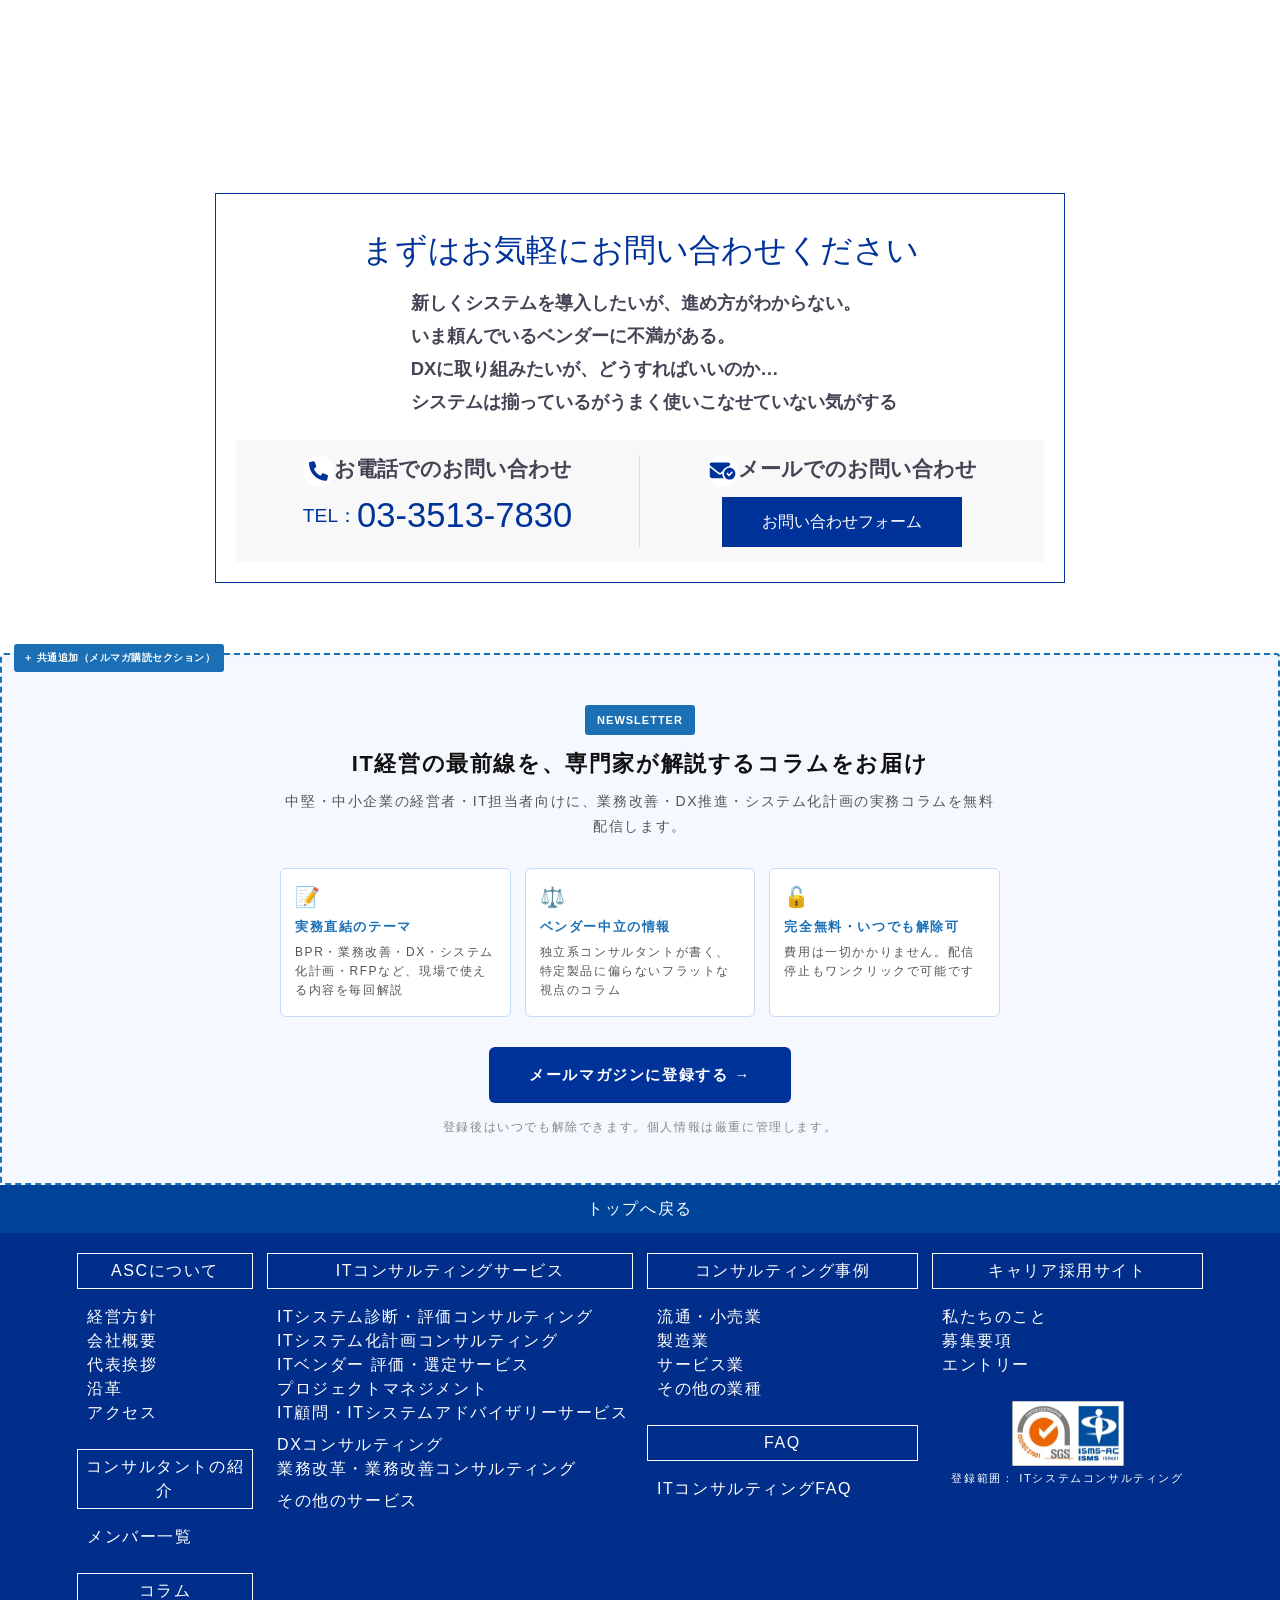
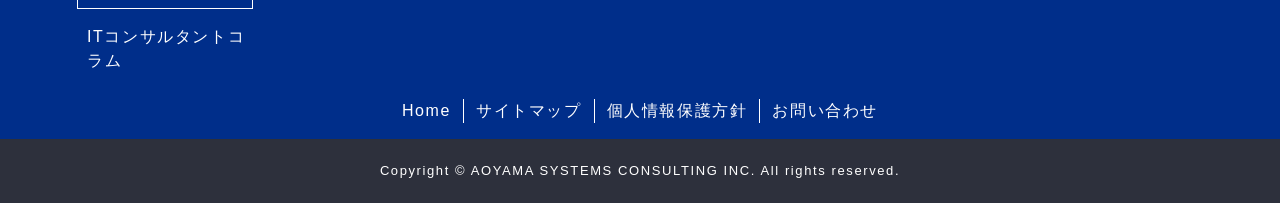
==== commit 4e27d237: "費用Q&A: sysplanリード文削除／DXページにも同構成（FAQ系グレースケール・イラスト省略）を反映" ====
--- a/DXコンサルティングページ_WF.html
+++ b/DXコンサルティングページ_WF.html
@@ -282,7 +282,7 @@
 }
 .wf-case-card p { margin: 4px 0; color: #333; }
 
-/* ── 価格補足ボックス ── */
+/* ── 価格補足ボックス（旧定義・将来用） ── */
 .wf-price-note {
   background: #fffbf0;
   border: 1px solid #f0d98a;
@@ -296,6 +296,108 @@
   padding-left: 18px;
 }
 .wf-price-note li { margin-bottom: 4px; }
+
+/* ── 費用に関するよくある不安（FAQ同系のグレースケール／sysplanと共通） ── */
+.wf-cost-qa {
+  padding: 22px 16px 18px;
+  margin: 16px;
+}
+.wf-cost-qa__title {
+  margin: 0 0 18px;
+  font-size: 17px;
+  color: #222;
+  font-weight: 700;
+  letter-spacing: 0.06em;
+  text-align: center;
+}
+.wf-cost-qa__rows {
+  display: flex;
+  flex-direction: column;
+  gap: 12px;
+}
+.wf-cost-qa__row {
+  display: grid;
+  grid-template-columns: minmax(0, 1fr) 26px minmax(0, 1fr);
+  gap: 8px;
+  align-items: stretch;
+  color: #c0c0c0;
+}
+.wf-cost-qa__card {
+  position: relative;
+  border: 1px solid #e0e0e0;
+  border-radius: 6px;
+  padding: 16px 18px 16px 56px;
+  display: flex;
+  align-items: center;
+  min-height: 64px;
+  font-size: 13.5px;
+  line-height: 1.75;
+}
+.wf-cost-qa__card--q {
+  background: #f5f5f5;
+  color: #222;
+  font-weight: 500;
+}
+.wf-cost-qa__card--a {
+  background: #fff;
+  color: #555;
+}
+.wf-cost-qa__badge {
+  position: absolute;
+  top: 50%;
+  left: 12px;
+  transform: translateY(-50%);
+  width: 32px;
+  height: 32px;
+  border-radius: 50%;
+  color: #fff;
+  font-size: 11.5px;
+  font-weight: 700;
+  display: flex;
+  align-items: center;
+  justify-content: center;
+  letter-spacing: 0.02em;
+}
+.wf-cost-qa__card--q .wf-cost-qa__badge { background: #0033ff; }
+.wf-cost-qa__card--a .wf-cost-qa__badge { background: #888; }
+.wf-cost-qa__text {
+  margin: 0;
+}
+.wf-cost-qa__text strong {
+  color: #0033ff;
+  font-weight: 700;
+}
+.wf-cost-qa__arrow {
+  display: flex;
+  align-items: center;
+  justify-content: center;
+}
+.wf-cost-qa__arrow-icon {
+  width: 0;
+  height: 0;
+  border-style: solid;
+  border-width: 10px 0 10px 14px;
+  border-color: transparent transparent transparent currentColor;
+}
+.wf-cost-qa__cta {
+  text-align: center;
+  margin: 22px 0 0;
+}
+@media (max-width: 780px) {
+  .wf-cost-qa { padding: 18px 8px 14px; margin: 14px 8px; }
+  .wf-cost-qa__row {
+    grid-template-columns: 1fr;
+    gap: 6px;
+  }
+  .wf-cost-qa__arrow { height: 22px; }
+  .wf-cost-qa__arrow-icon { transform: rotate(90deg); }
+  .wf-cost-qa__card {
+    padding: 14px 14px 14px 50px;
+    min-height: 60px;
+    font-size: 13px;
+  }
+  .wf-cost-qa__badge { width: 28px; height: 28px; font-size: 10.5px; left: 12px; }
+}
 
 /* ── メルマガセクション（sysplan共通デザイン） ── */
 .wf-nl-section { padding: 44px 0; background: #f5f9ff; }
@@ -606,18 +708,55 @@
       <!-- ══════════════════════════════════════
            [追加] ⑦ 価格補足
            ══════════════════════════════════════ -->
-      <section class="wf-add" style="padding: 20px 20px 20px;">
-        <div class="wf-price-note">
-          <strong style="font-size:14px; color:#003399;">💡 費用に関するよくある不安</strong>
-          <ul>
-            <li>「まずは課題整理だけでも相談できますか？」→ 初回ヒアリングは無料で承っております。</li>
-            <li>「予算が限られているが対応可能？」→ 支援範囲を調整してスモールスタートも可能です。</li>
-            <li>「途中で範囲が拡大した場合は？」→ 都度合意の上で進めますので安心してご相談ください。</li>
-          </ul>
-        </div>
-        <p style="text-align:center; margin-top:12px;">
-          <a href="https://www.asckk.co.jp/contactus/services?sid=dx" class="wf-btn">費用について相談する</a>
-        </p>
+      <section class="wf-add" style="padding: 4px;">
+        <div class="wf-cost-qa" aria-labelledby="wf-cost-qa-title">
+          <h4 class="wf-cost-qa__title" id="wf-cost-qa-title">費用に関するよくある不安</h4>
+          <div class="wf-cost-qa__rows">
+
+            <!-- Q1 / A1 -->
+            <div class="wf-cost-qa__row">
+              <div class="wf-cost-qa__card wf-cost-qa__card--q">
+                <span class="wf-cost-qa__badge">Q1</span>
+                <p class="wf-cost-qa__text">まずは課題整理だけでも相談できますか？</p>
+              </div>
+              <div class="wf-cost-qa__arrow" aria-hidden="true"><span class="wf-cost-qa__arrow-icon"></span></div>
+              <div class="wf-cost-qa__card wf-cost-qa__card--a">
+                <span class="wf-cost-qa__badge">A1</span>
+                <p class="wf-cost-qa__text">初回ヒアリングは<strong>無料</strong>で承っております。</p>
+              </div>
+            </div>
+
+            <!-- Q2 / A2 -->
+            <div class="wf-cost-qa__row">
+              <div class="wf-cost-qa__card wf-cost-qa__card--q">
+                <span class="wf-cost-qa__badge">Q2</span>
+                <p class="wf-cost-qa__text">予算が限られていますが対応可能ですか？</p>
+              </div>
+              <div class="wf-cost-qa__arrow" aria-hidden="true"><span class="wf-cost-qa__arrow-icon"></span></div>
+              <div class="wf-cost-qa__card wf-cost-qa__card--a">
+                <span class="wf-cost-qa__badge">A2</span>
+                <p class="wf-cost-qa__text">支援範囲を調整して<strong>スモールスタート</strong>も可能です。</p>
+              </div>
+            </div>
+
+            <!-- Q3 / A3 -->
+            <div class="wf-cost-qa__row">
+              <div class="wf-cost-qa__card wf-cost-qa__card--q">
+                <span class="wf-cost-qa__badge">Q3</span>
+                <p class="wf-cost-qa__text">途中で範囲が拡大した場合はどうなりますか？</p>
+              </div>
+              <div class="wf-cost-qa__arrow" aria-hidden="true"><span class="wf-cost-qa__arrow-icon"></span></div>
+              <div class="wf-cost-qa__card wf-cost-qa__card--a">
+                <span class="wf-cost-qa__badge">A3</span>
+                <p class="wf-cost-qa__text"><strong>都度合意の上</strong>で進めますので、安心してご相談ください。</p>
+              </div>
+            </div>
+
+          </div>
+          <p class="wf-cost-qa__cta">
+            <a href="https://www.asckk.co.jp/contactus/services?sid=dx" class="wf-btn">費用について相談する</a>
+          </p>
+        </div>
       </section>
 
       <hr class="wf-section-divider">
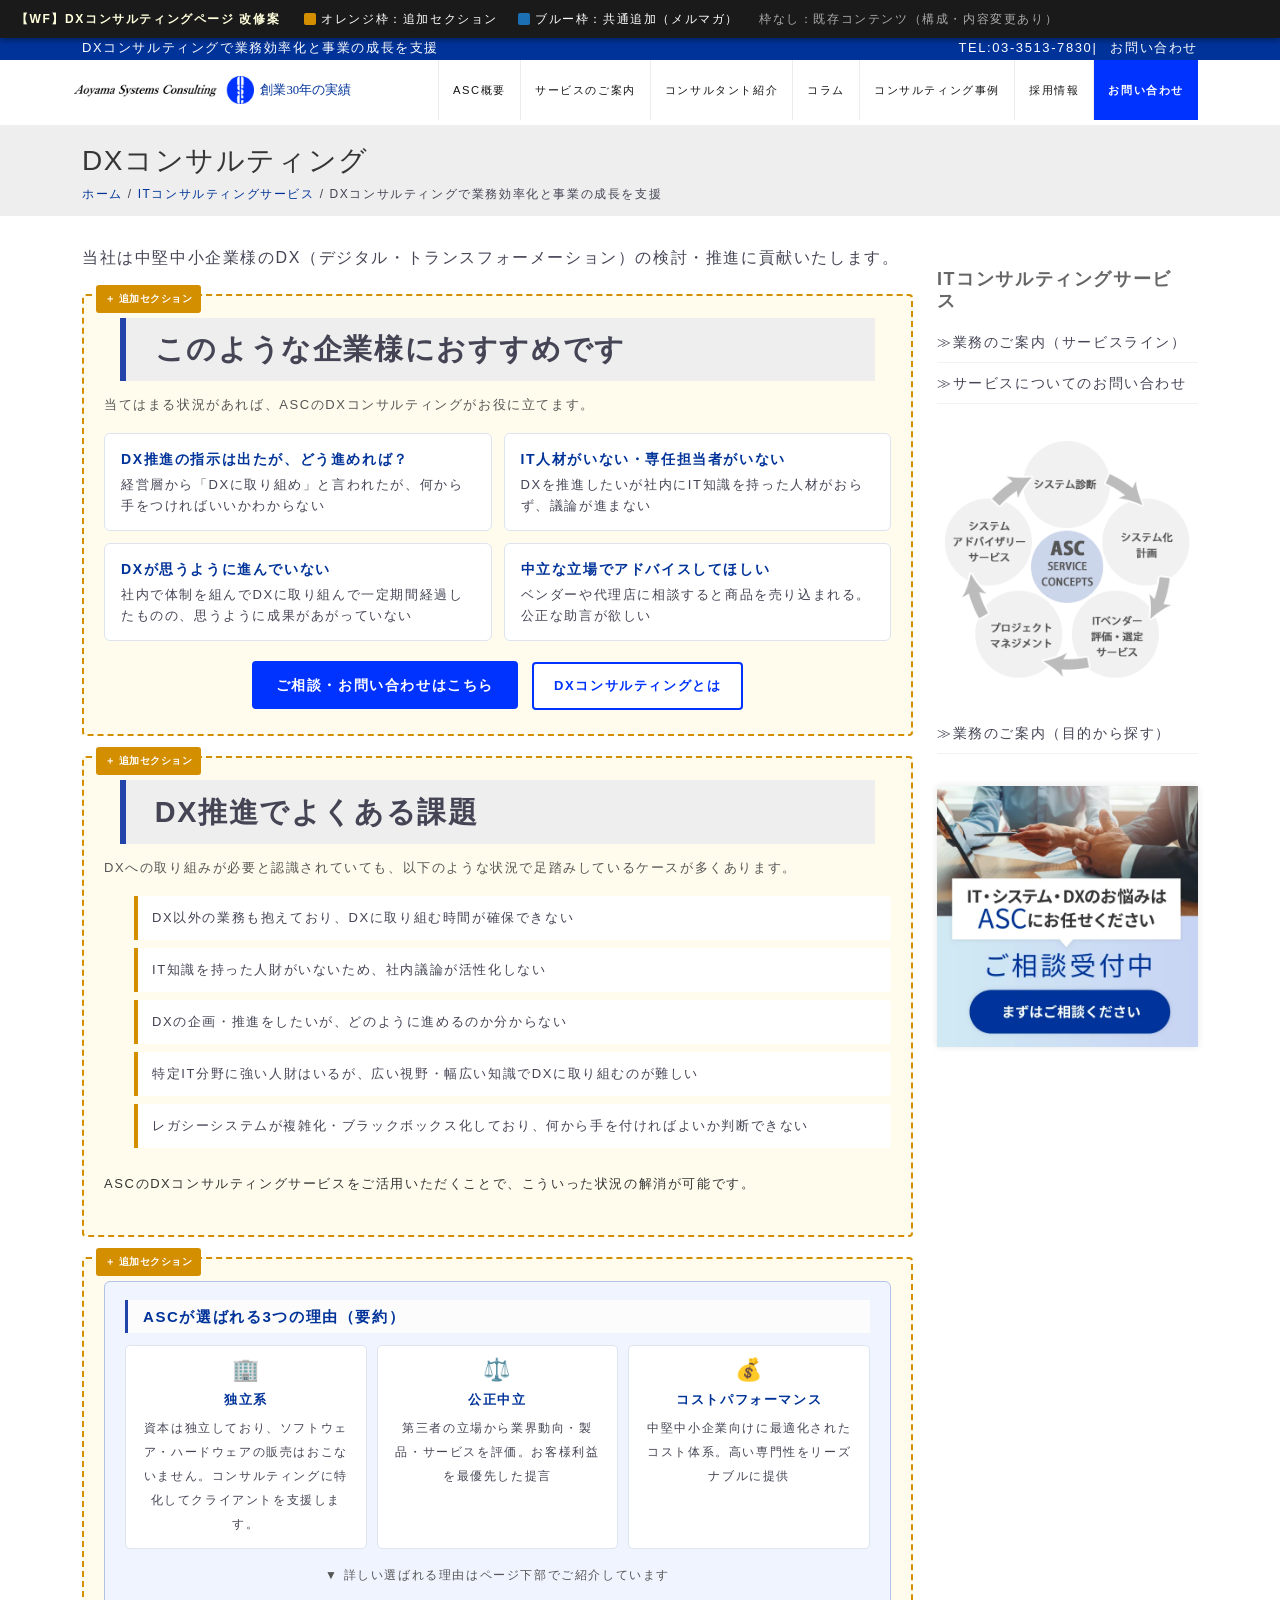
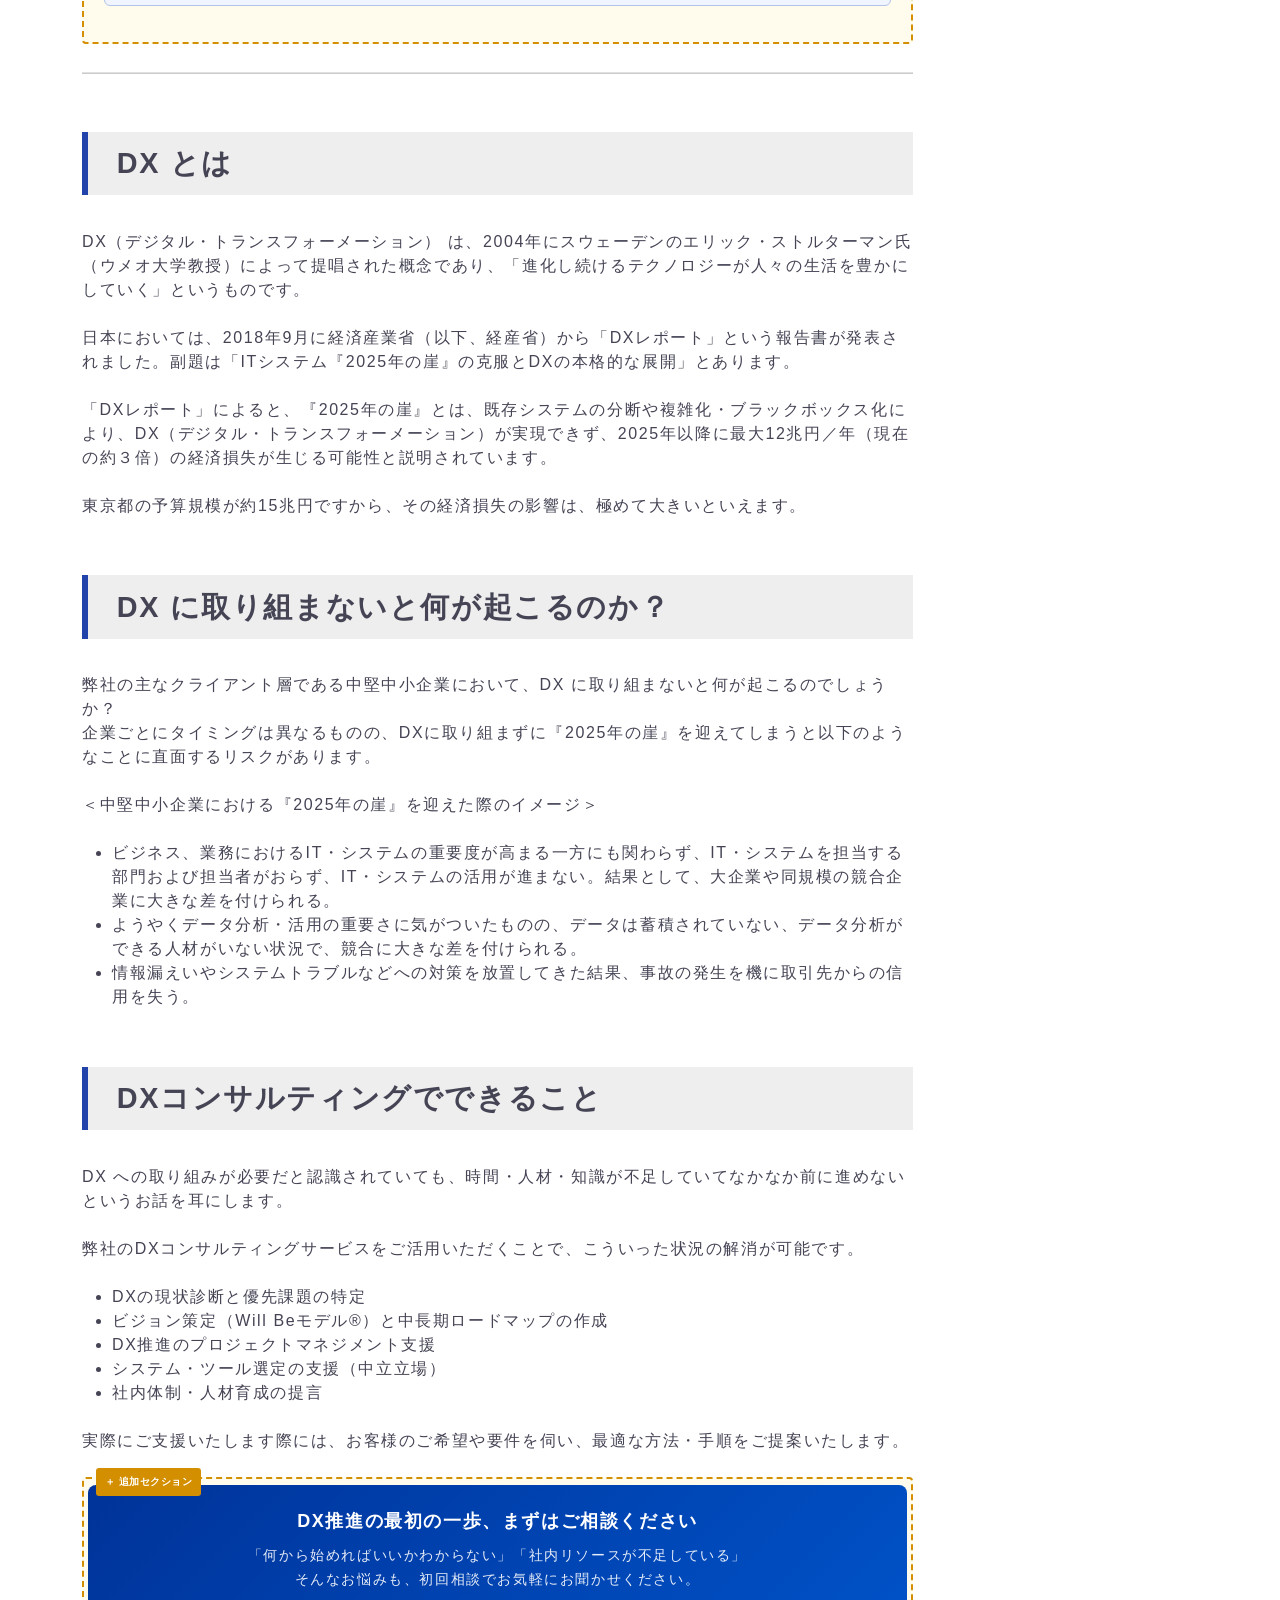
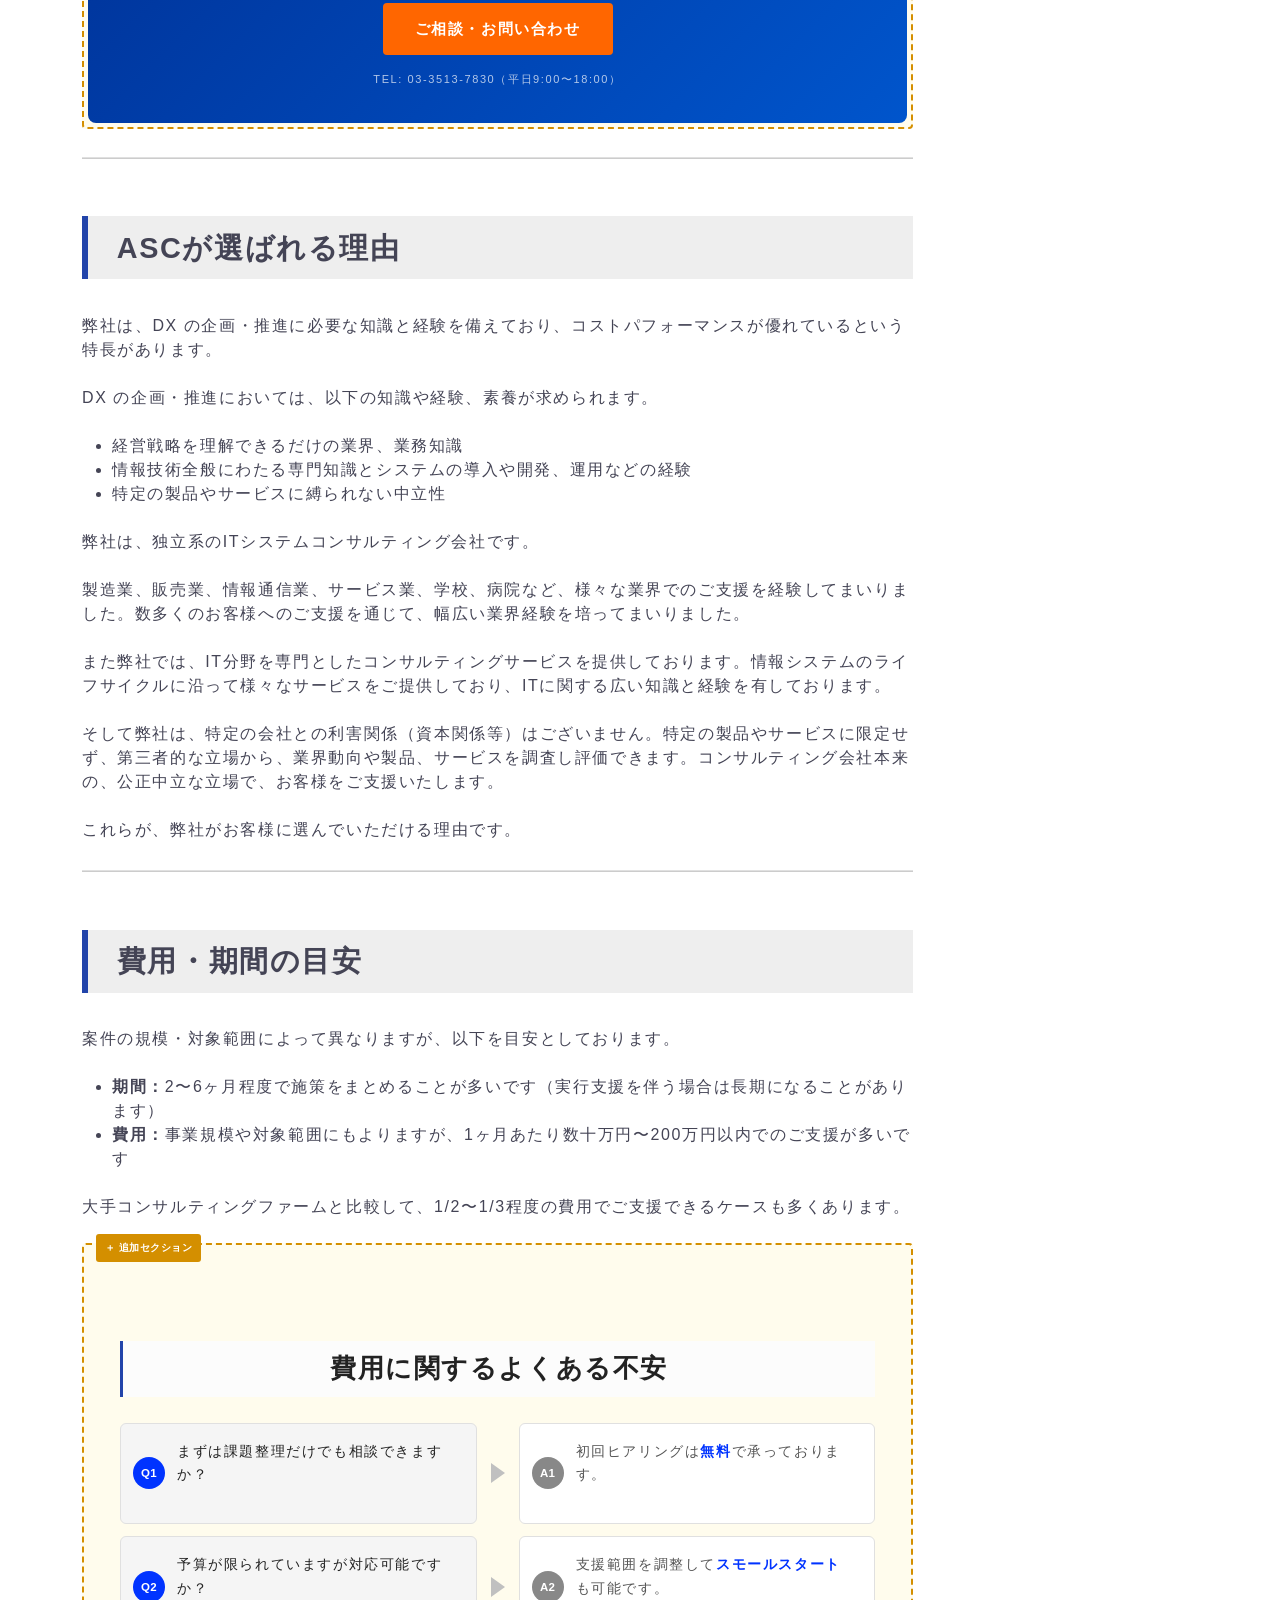
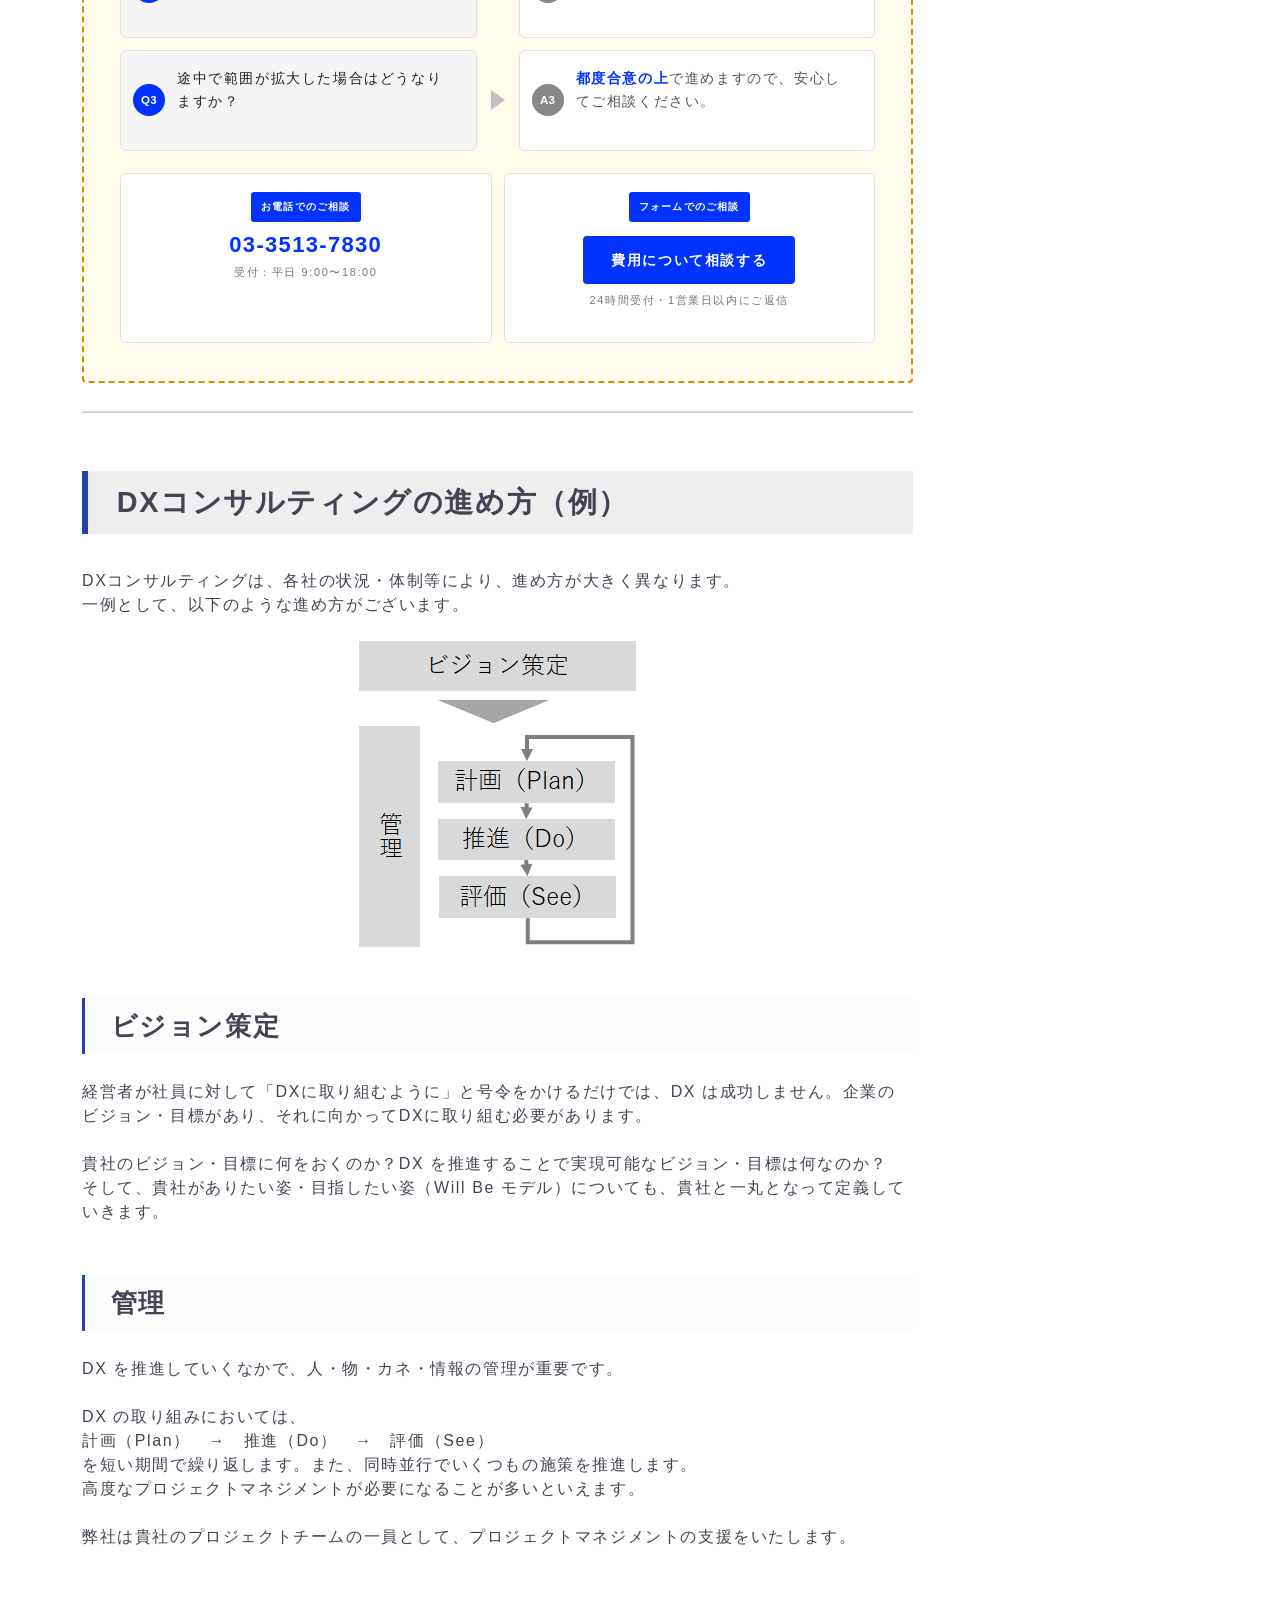
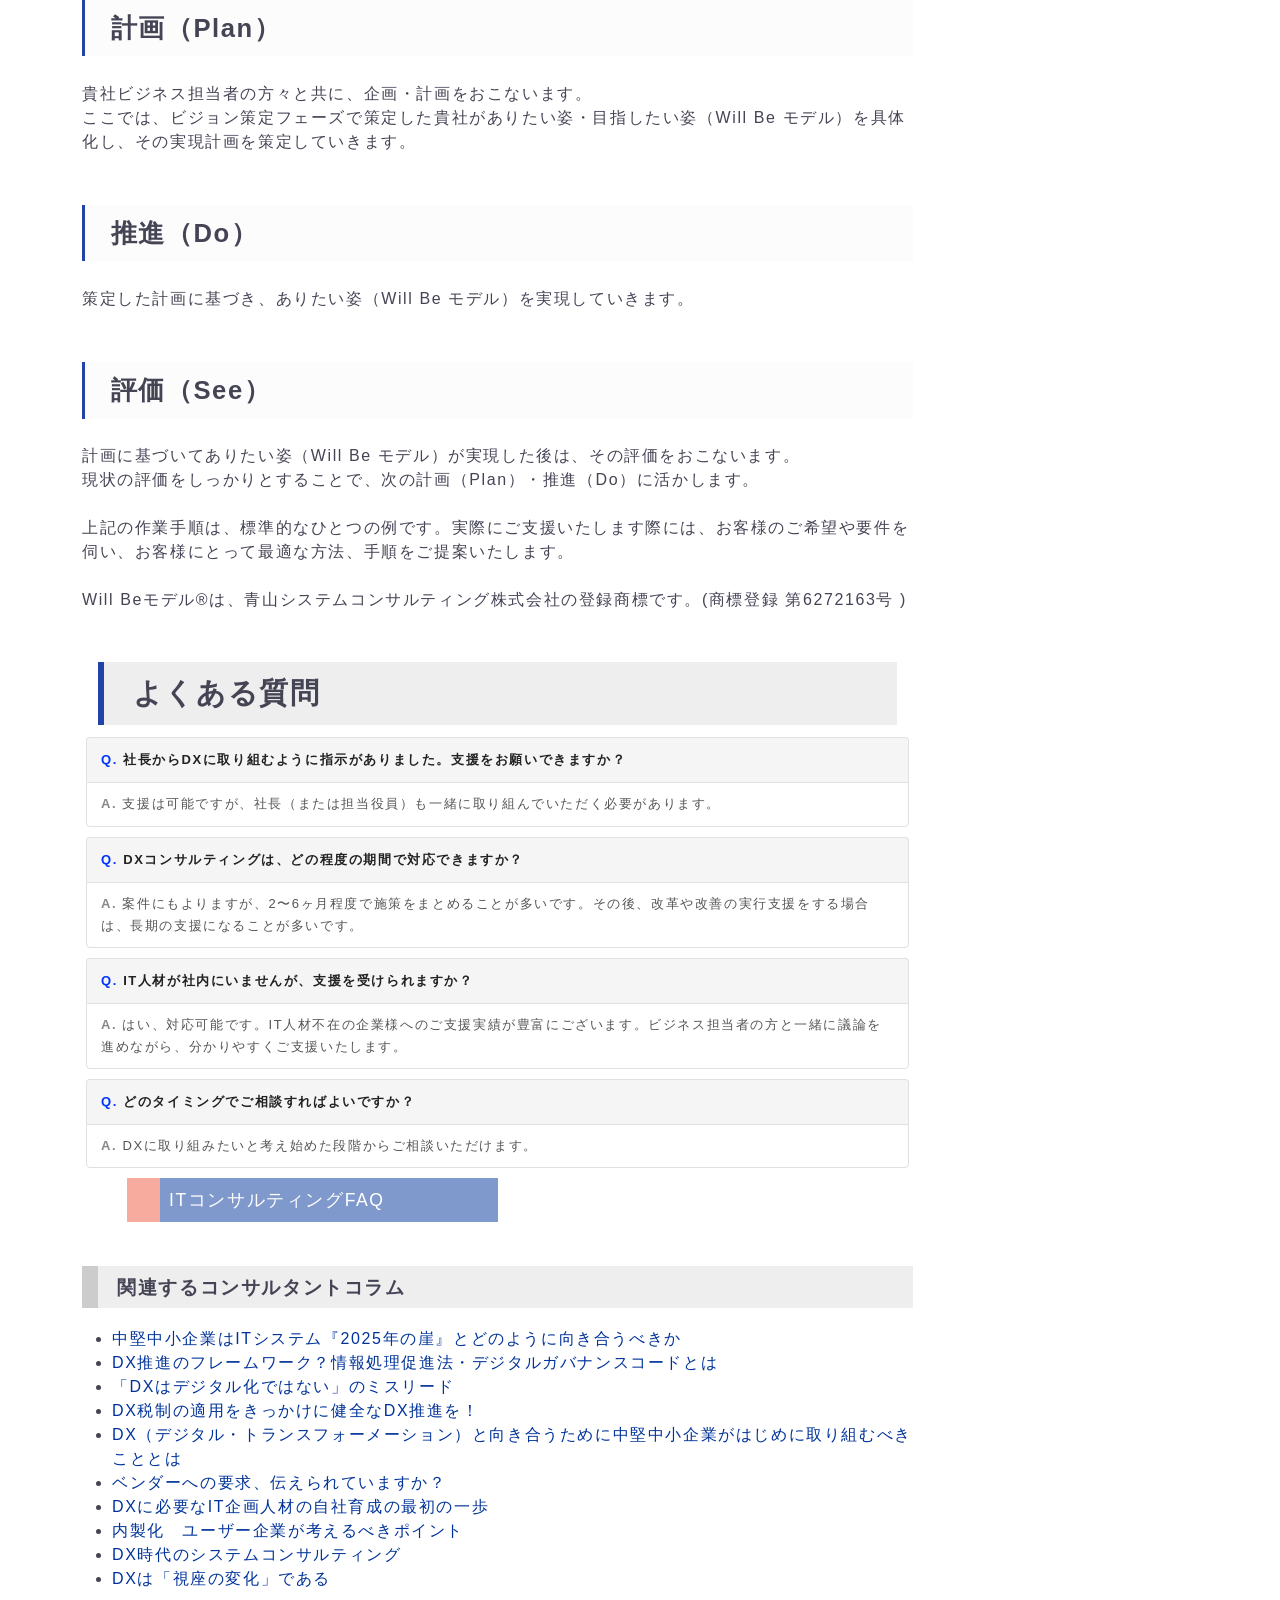
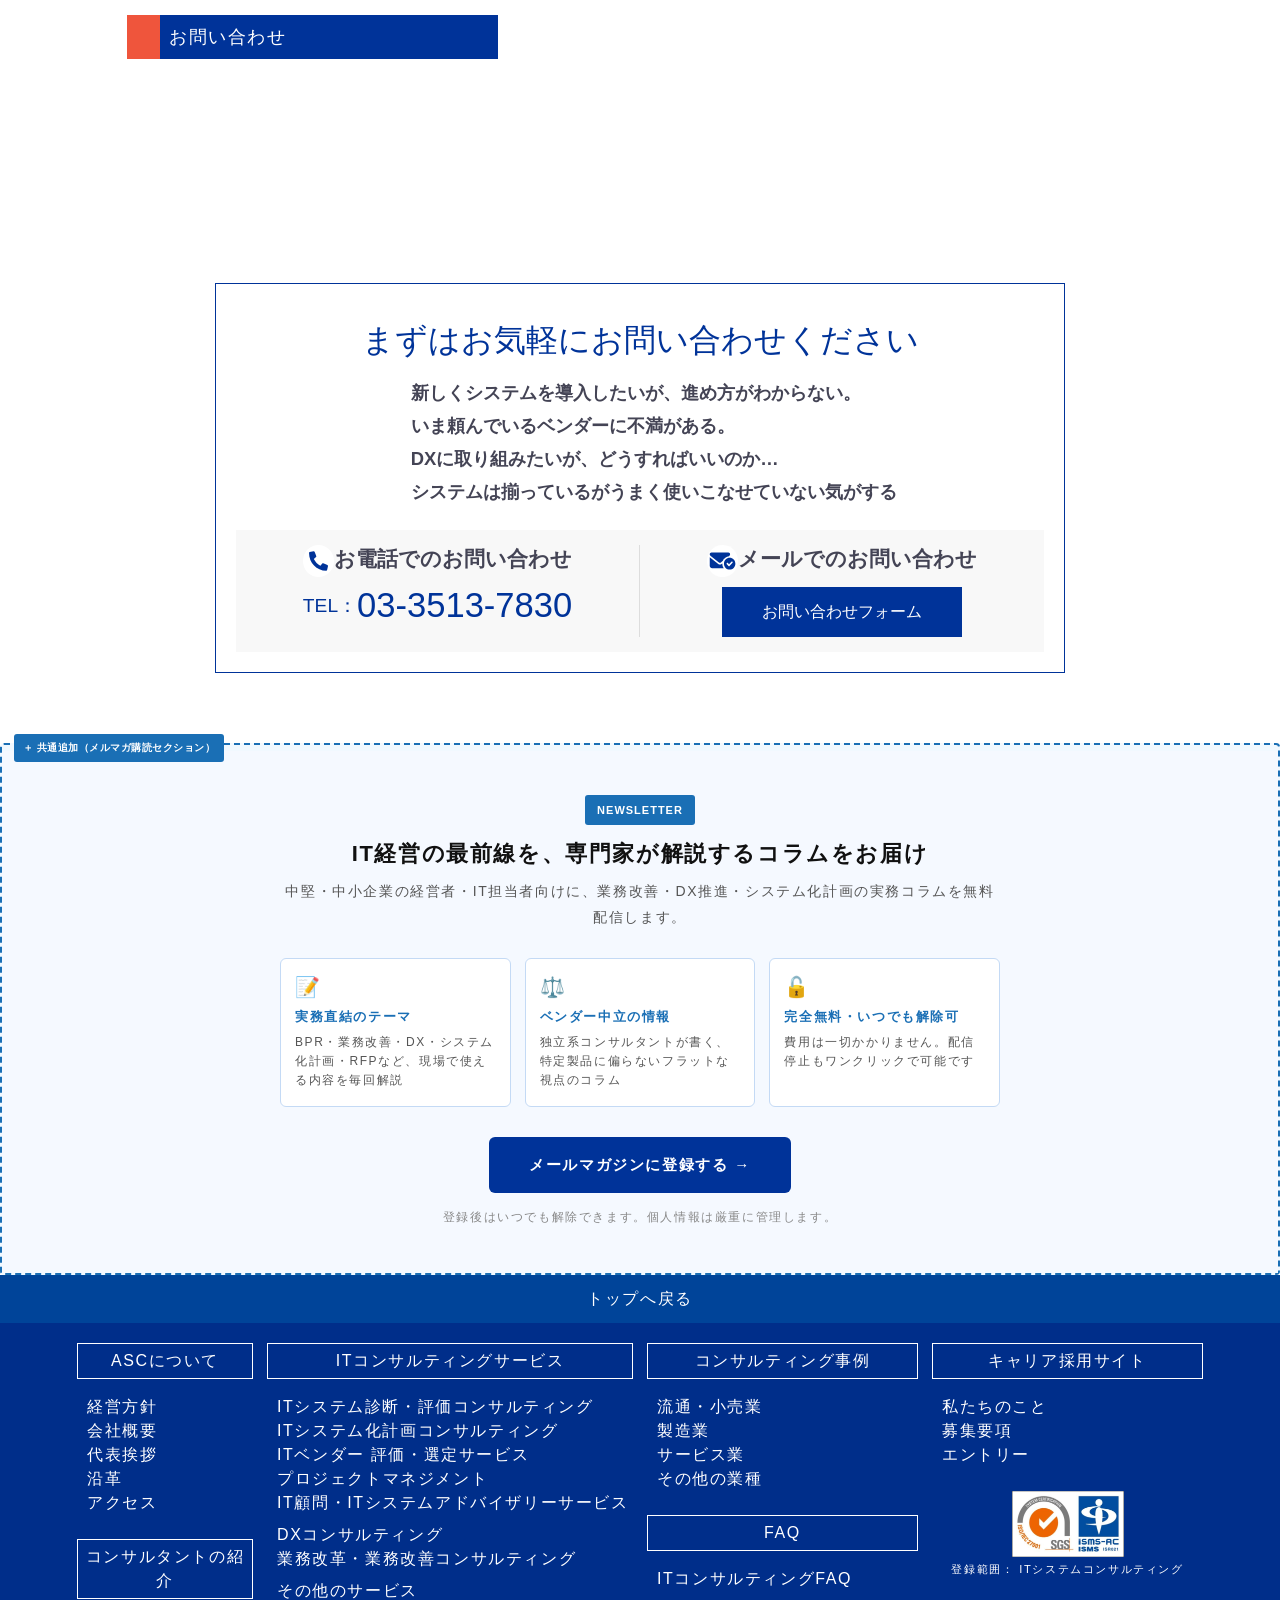
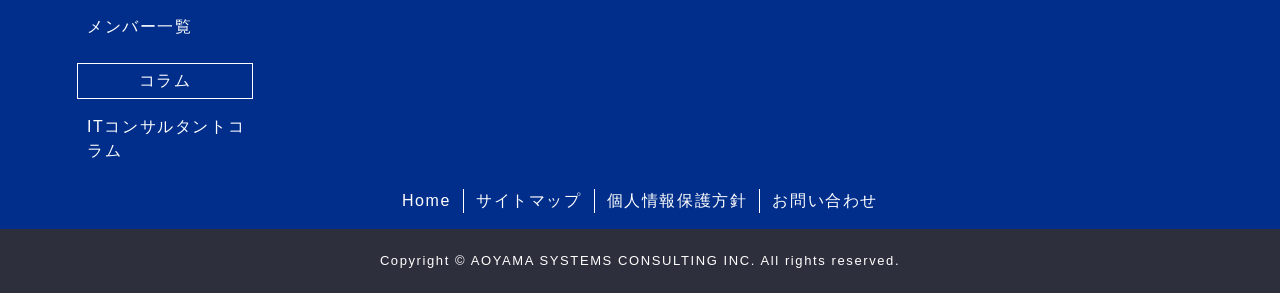
==== commit d9a5d915: "費用Q&A: ボタン下に電話・フォーム並列のお問い合わせブロック追加（ハードル低減）" ====
--- a/DXコンサルティングページ_WF.html
+++ b/DXコンサルティングページ_WF.html
@@ -383,6 +383,53 @@
   text-align: center;
   margin: 22px 0 0;
 }
+.wf-cost-qa__contact {
+  display: grid;
+  grid-template-columns: 1fr 1fr;
+  gap: 12px;
+  margin: 22px 0 0;
+}
+.wf-cost-qa__contact-card {
+  background: #fff;
+  border: 1px solid #e0e0e0;
+  border-radius: 6px;
+  padding: 18px 16px 16px;
+  text-align: center;
+}
+.wf-cost-qa__contact-label {
+  display: inline-block;
+  background: #0033ff;
+  color: #fff;
+  font-size: 10px;
+  font-weight: 700;
+  letter-spacing: 0.12em;
+  padding: 3px 10px;
+  border-radius: 3px;
+  margin-bottom: 10px;
+}
+.wf-cost-qa__contact-tel {
+  display: block;
+  font-size: 22px;
+  font-weight: 700;
+  color: #0033ff;
+  letter-spacing: 0.06em;
+  text-decoration: none;
+  line-height: 1.2;
+  margin-bottom: 6px;
+}
+.wf-cost-qa__contact-hours,
+.wf-cost-qa__contact-note {
+  font-size: 11px;
+  color: #777;
+  margin: 0;
+  line-height: 1.6;
+}
+.wf-cost-qa__contact .wf-btn {
+  display: inline-block;
+  margin: 4px 0 8px;
+  font-size: 14px;
+  padding: 12px 28px;
+}
 @media (max-width: 780px) {
   .wf-cost-qa { padding: 18px 8px 14px; margin: 14px 8px; }
   .wf-cost-qa__row {
@@ -397,6 +444,8 @@
     font-size: 13px;
   }
   .wf-cost-qa__badge { width: 28px; height: 28px; font-size: 10.5px; left: 12px; }
+  .wf-cost-qa__contact { grid-template-columns: 1fr; gap: 10px; }
+  .wf-cost-qa__contact-tel { font-size: 20px; }
 }
 
 /* ── メルマガセクション（sysplan共通デザイン） ── */
@@ -753,9 +802,18 @@
             </div>
 
           </div>
-          <p class="wf-cost-qa__cta">
-            <a href="https://www.asckk.co.jp/contactus/services?sid=dx" class="wf-btn">費用について相談する</a>
-          </p>
+          <div class="wf-cost-qa__contact">
+            <div class="wf-cost-qa__contact-card">
+              <span class="wf-cost-qa__contact-label">お電話でのご相談</span>
+              <a class="wf-cost-qa__contact-tel" href="tel:0335137830">03-3513-7830</a>
+              <p class="wf-cost-qa__contact-hours">受付：平日 9:00〜18:00</p>
+            </div>
+            <div class="wf-cost-qa__contact-card">
+              <span class="wf-cost-qa__contact-label">フォームでのご相談</span>
+              <a class="wf-btn" href="https://www.asckk.co.jp/contactus/services?sid=dx">費用について相談する</a>
+              <p class="wf-cost-qa__contact-note">24時間受付・1営業日以内にご返信</p>
+            </div>
+          </div>
         </div>
       </section>
 
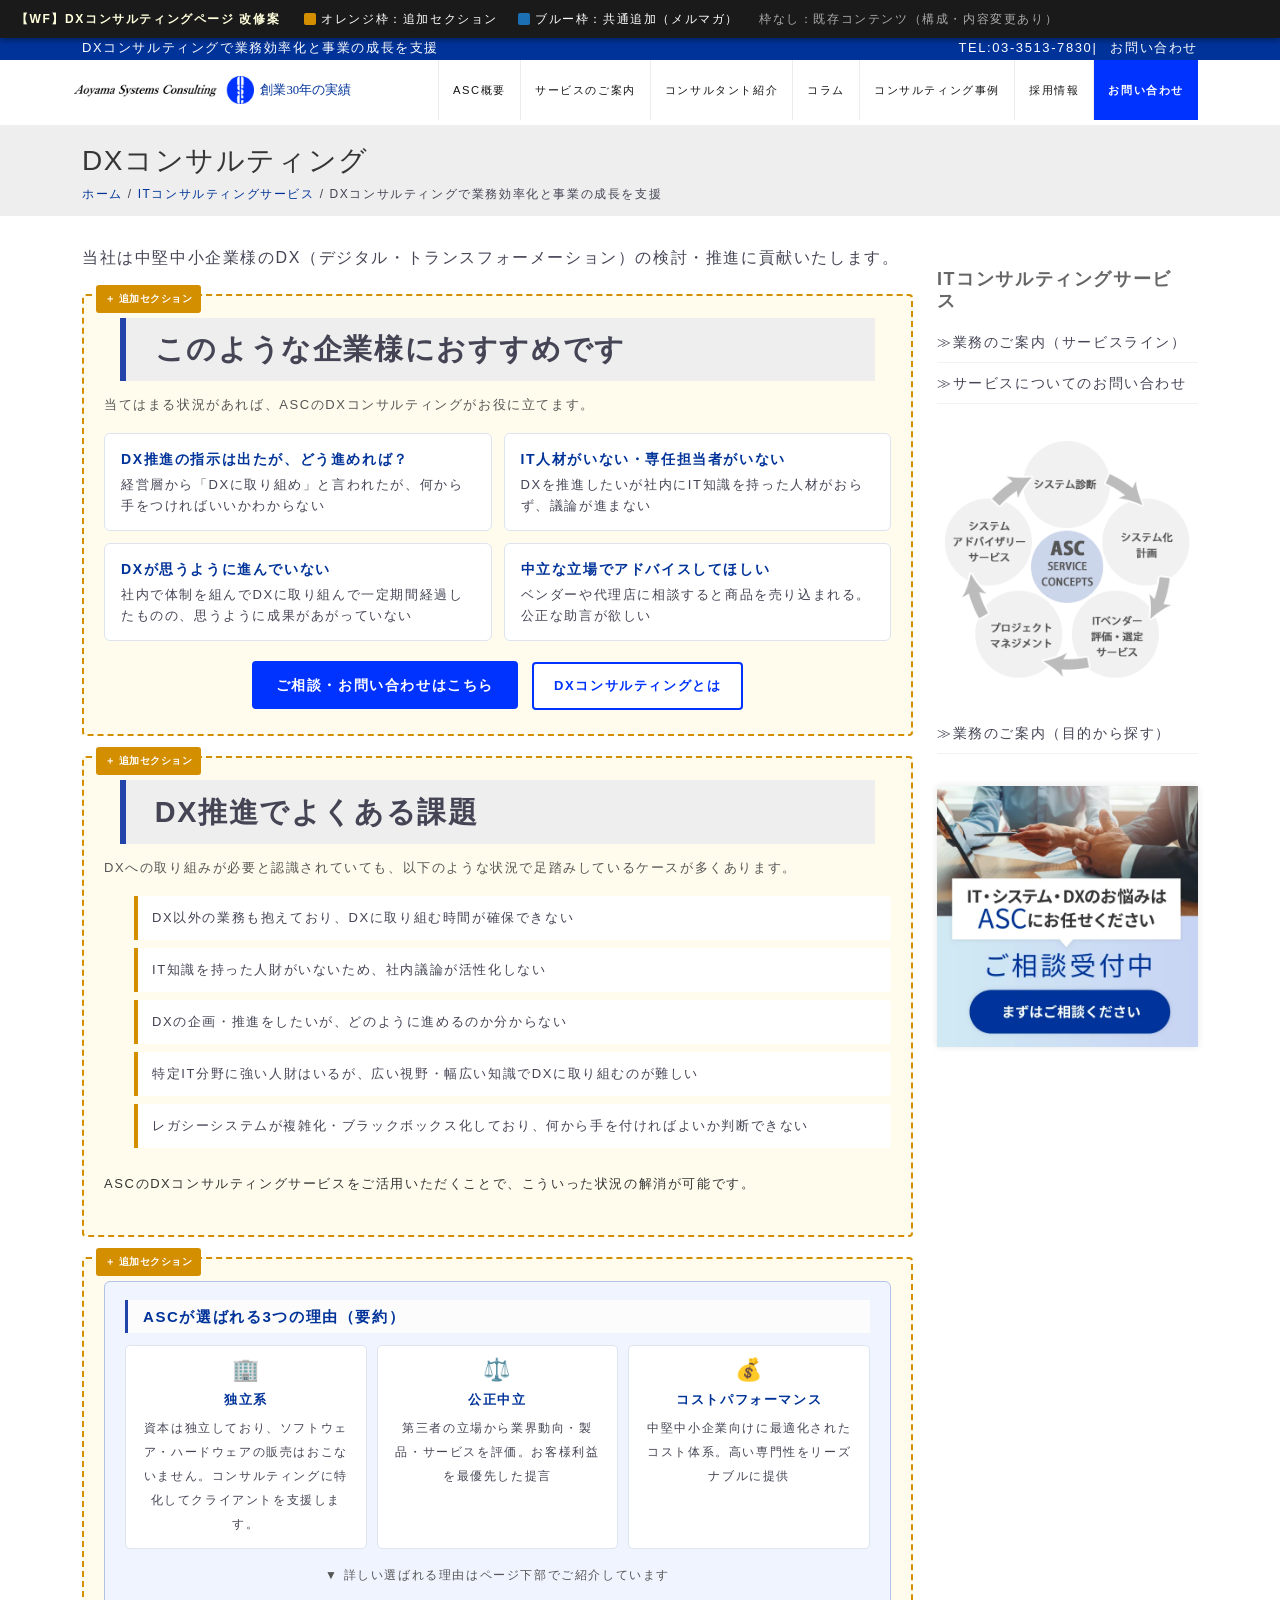
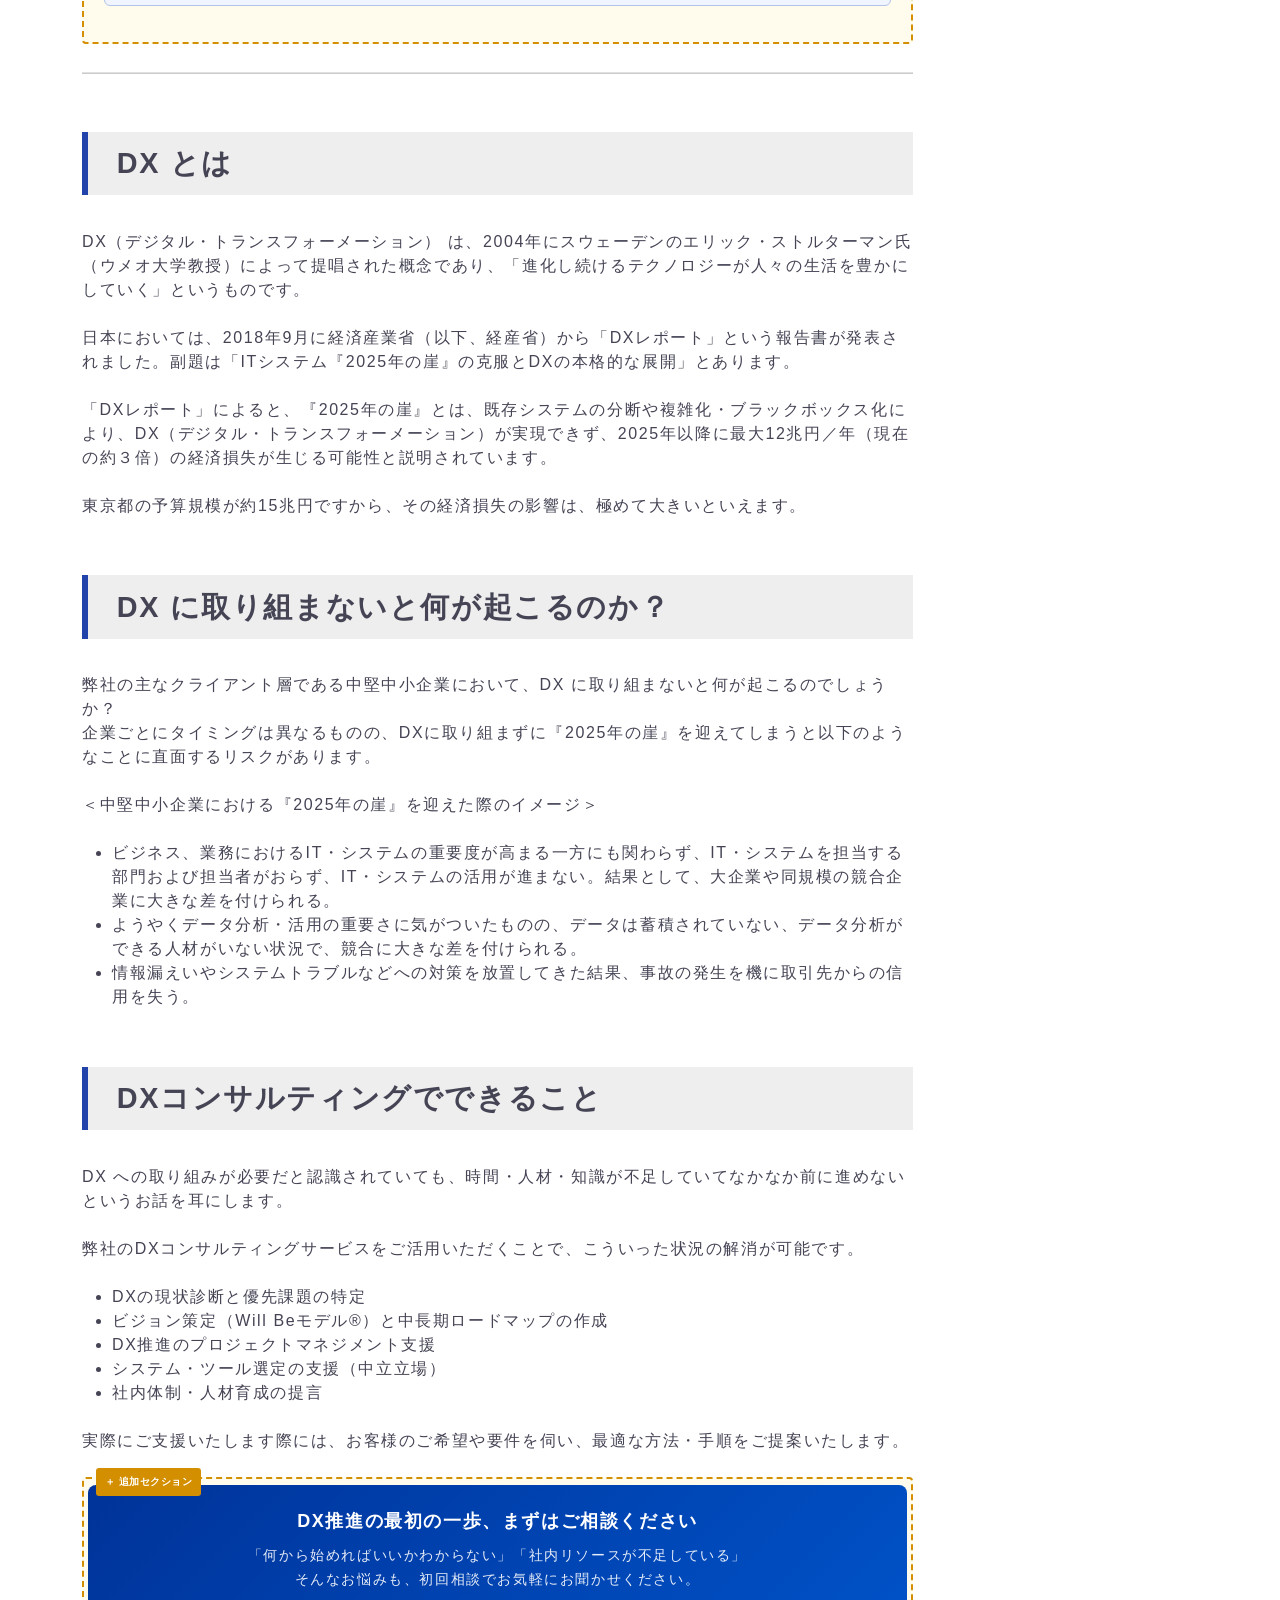
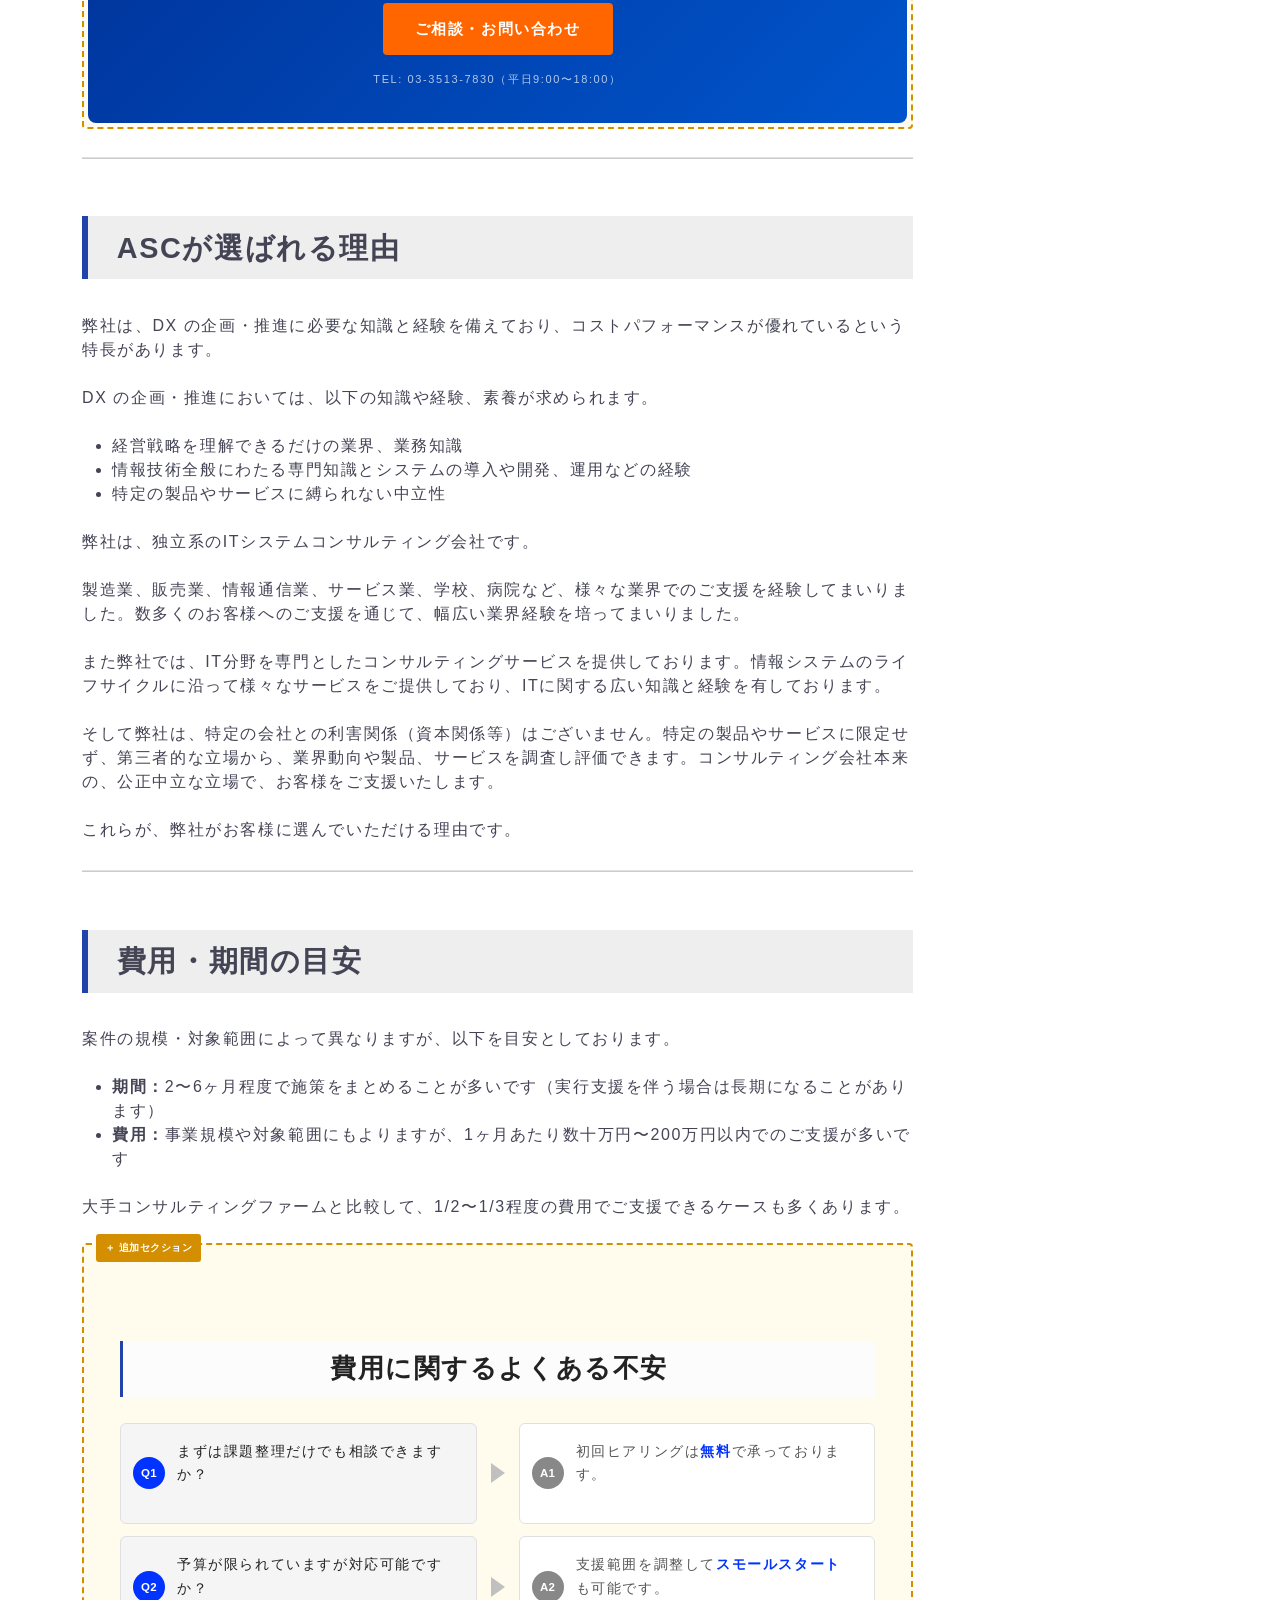
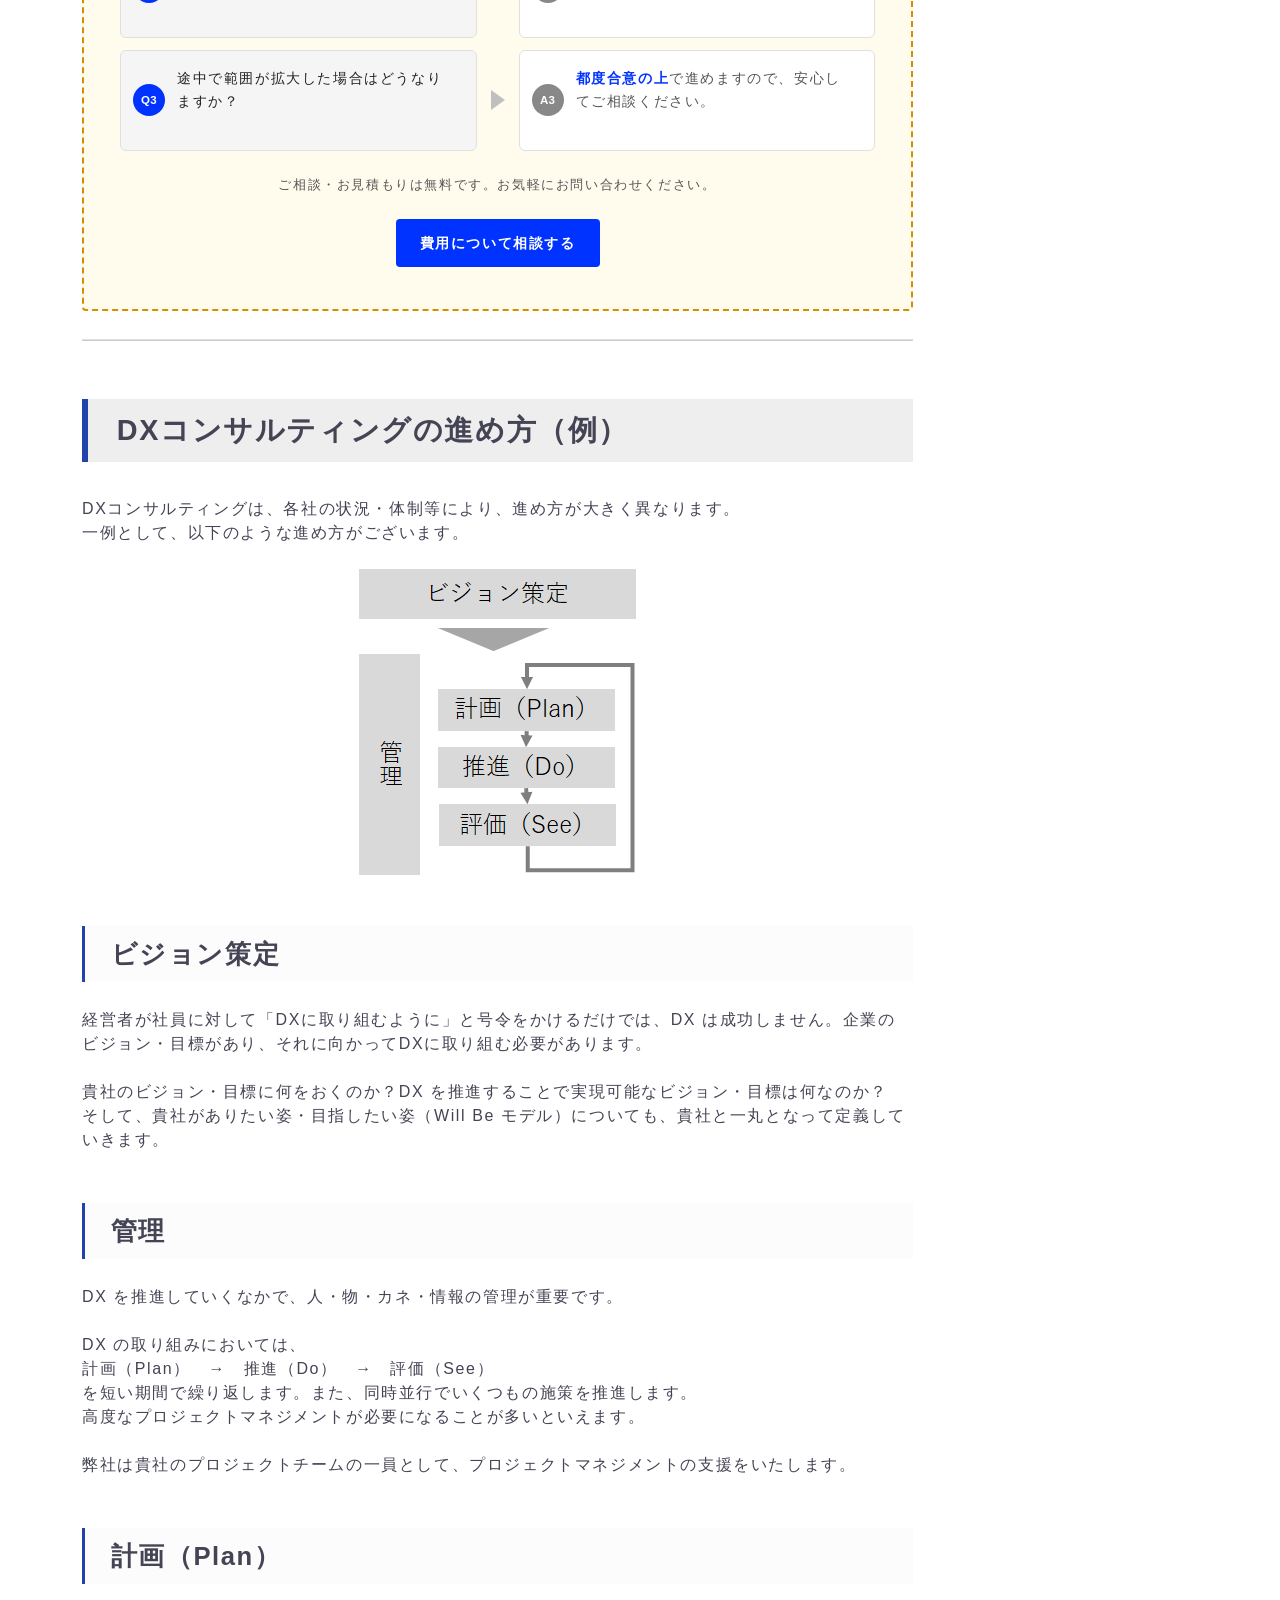
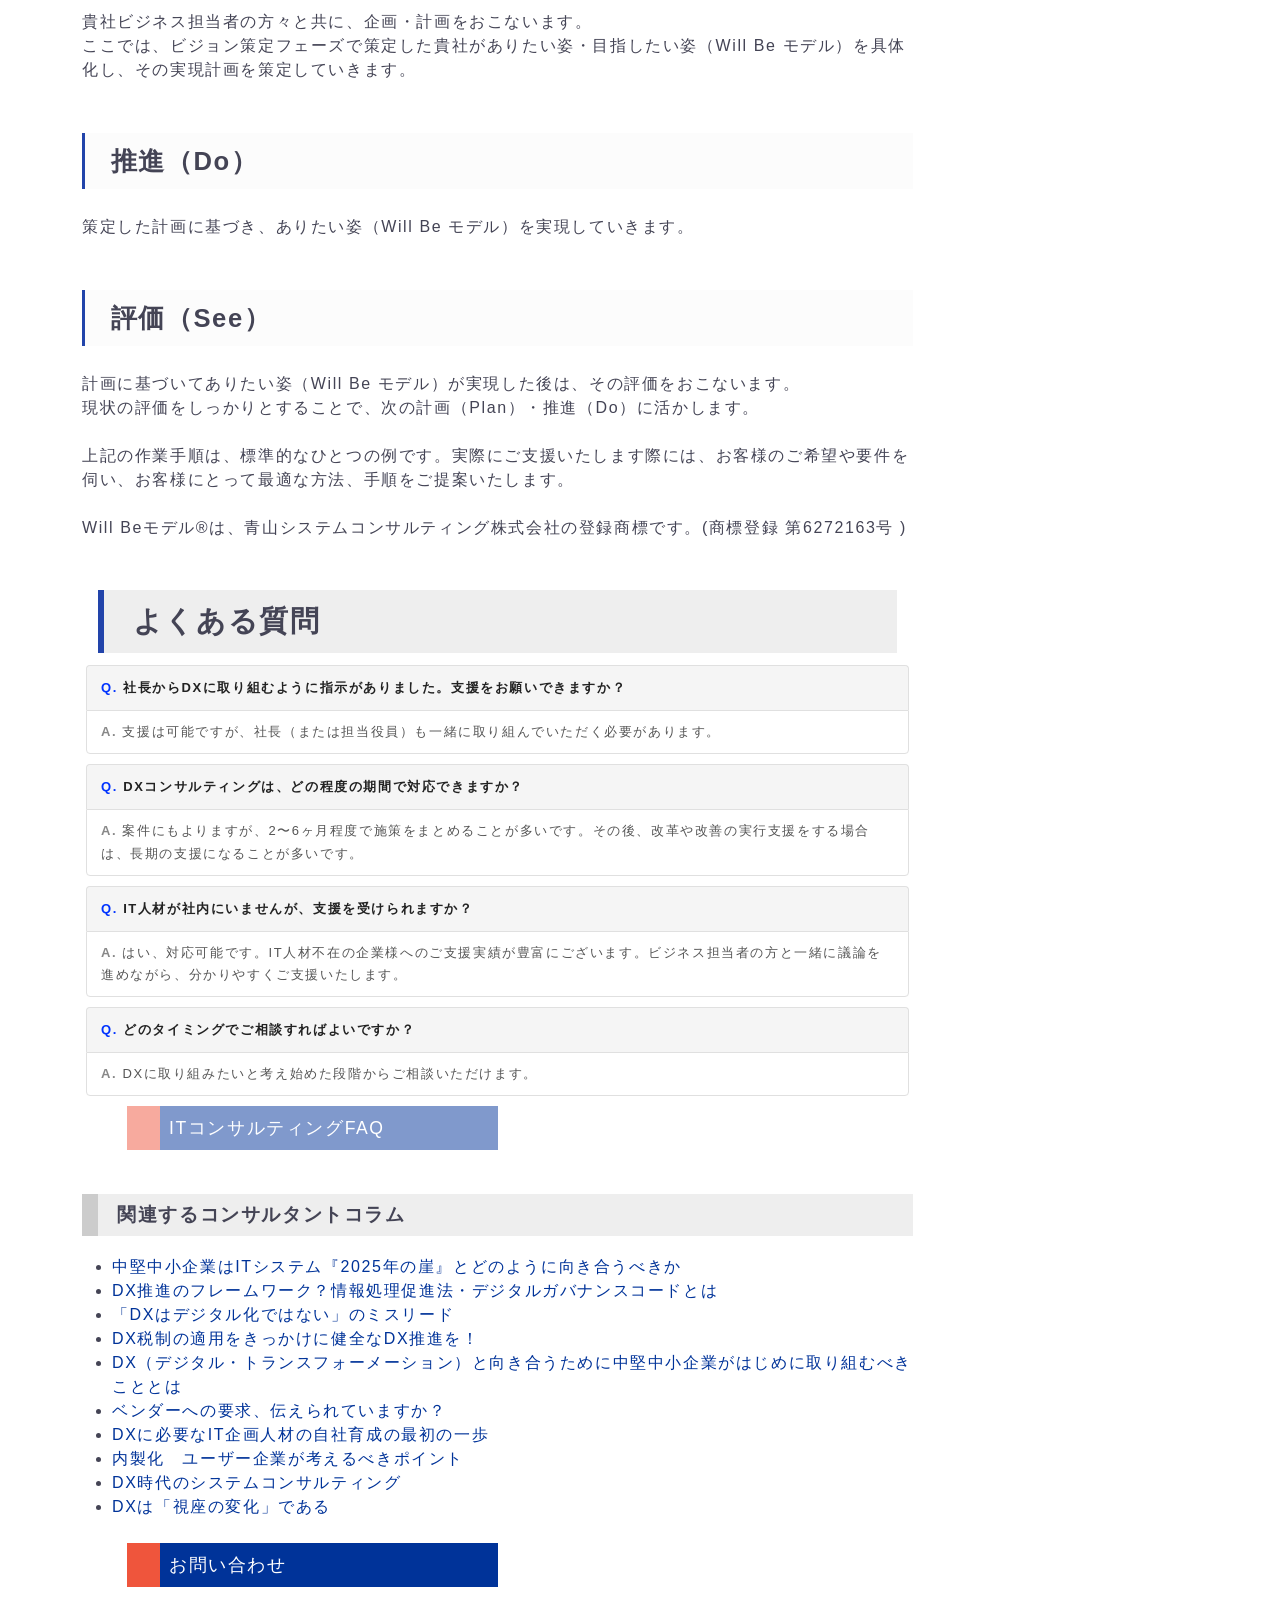
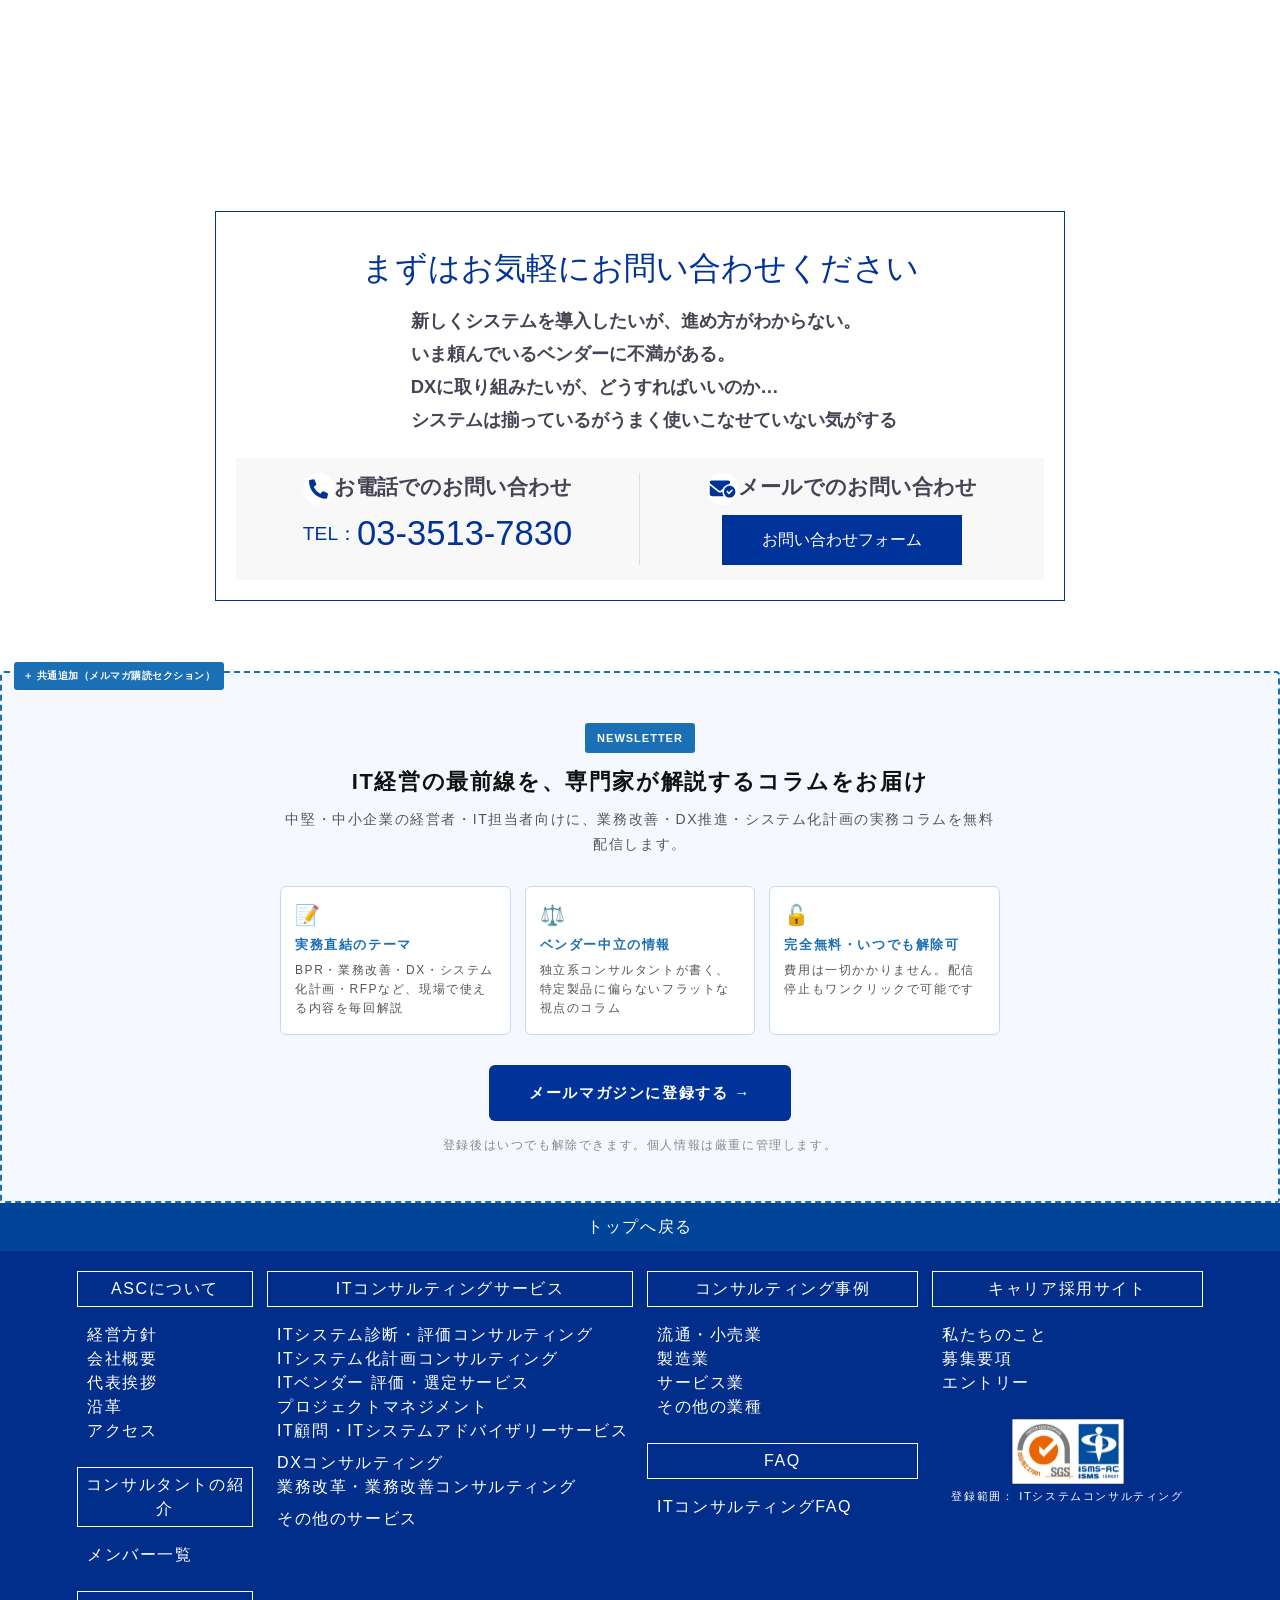
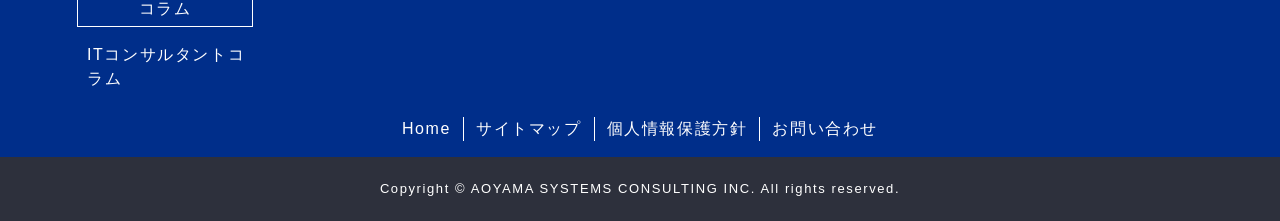
==== commit ec5aede5: "費用Q&A: 電話/フォーム並列を取りやめ、ボタン上に「ご相談・お見積もりは無料です。お気軽に…」の一文に簡素化" ====
--- a/DXコンサルティングページ_WF.html
+++ b/DXコンサルティングページ_WF.html
@@ -381,54 +381,13 @@
 }
 .wf-cost-qa__cta {
   text-align: center;
-  margin: 22px 0 0;
-}
-.wf-cost-qa__contact {
-  display: grid;
-  grid-template-columns: 1fr 1fr;
-  gap: 12px;
-  margin: 22px 0 0;
-}
-.wf-cost-qa__contact-card {
-  background: #fff;
-  border: 1px solid #e0e0e0;
-  border-radius: 6px;
-  padding: 18px 16px 16px;
-  text-align: center;
-}
-.wf-cost-qa__contact-label {
-  display: inline-block;
-  background: #0033ff;
-  color: #fff;
-  font-size: 10px;
-  font-weight: 700;
-  letter-spacing: 0.12em;
-  padding: 3px 10px;
-  border-radius: 3px;
-  margin-bottom: 10px;
-}
-.wf-cost-qa__contact-tel {
-  display: block;
-  font-size: 22px;
-  font-weight: 700;
-  color: #0033ff;
-  letter-spacing: 0.06em;
-  text-decoration: none;
-  line-height: 1.2;
-  margin-bottom: 6px;
-}
-.wf-cost-qa__contact-hours,
-.wf-cost-qa__contact-note {
-  font-size: 11px;
-  color: #777;
-  margin: 0;
-  line-height: 1.6;
-}
-.wf-cost-qa__contact .wf-btn {
-  display: inline-block;
-  margin: 4px 0 8px;
-  font-size: 14px;
-  padding: 12px 28px;
+  margin: 24px 0 0;
+}
+.wf-cost-qa__cta-note {
+  font-size: 12.5px;
+  color: #555;
+  margin: 0 0 12px;
+  line-height: 1.7;
 }
 @media (max-width: 780px) {
   .wf-cost-qa { padding: 18px 8px 14px; margin: 14px 8px; }
@@ -444,8 +403,6 @@
     font-size: 13px;
   }
   .wf-cost-qa__badge { width: 28px; height: 28px; font-size: 10.5px; left: 12px; }
-  .wf-cost-qa__contact { grid-template-columns: 1fr; gap: 10px; }
-  .wf-cost-qa__contact-tel { font-size: 20px; }
 }
 
 /* ── メルマガセクション（sysplan共通デザイン） ── */
@@ -802,17 +759,9 @@
             </div>
 
           </div>
-          <div class="wf-cost-qa__contact">
-            <div class="wf-cost-qa__contact-card">
-              <span class="wf-cost-qa__contact-label">お電話でのご相談</span>
-              <a class="wf-cost-qa__contact-tel" href="tel:0335137830">03-3513-7830</a>
-              <p class="wf-cost-qa__contact-hours">受付：平日 9:00〜18:00</p>
-            </div>
-            <div class="wf-cost-qa__contact-card">
-              <span class="wf-cost-qa__contact-label">フォームでのご相談</span>
-              <a class="wf-btn" href="https://www.asckk.co.jp/contactus/services?sid=dx">費用について相談する</a>
-              <p class="wf-cost-qa__contact-note">24時間受付・1営業日以内にご返信</p>
-            </div>
+          <div class="wf-cost-qa__cta">
+            <p class="wf-cost-qa__cta-note">ご相談・お見積もりは無料です。お気軽にお問い合わせください。</p>
+            <a class="wf-btn" href="https://www.asckk.co.jp/contactus/services?sid=dx">費用について相談する</a>
           </div>
         </div>
       </section>
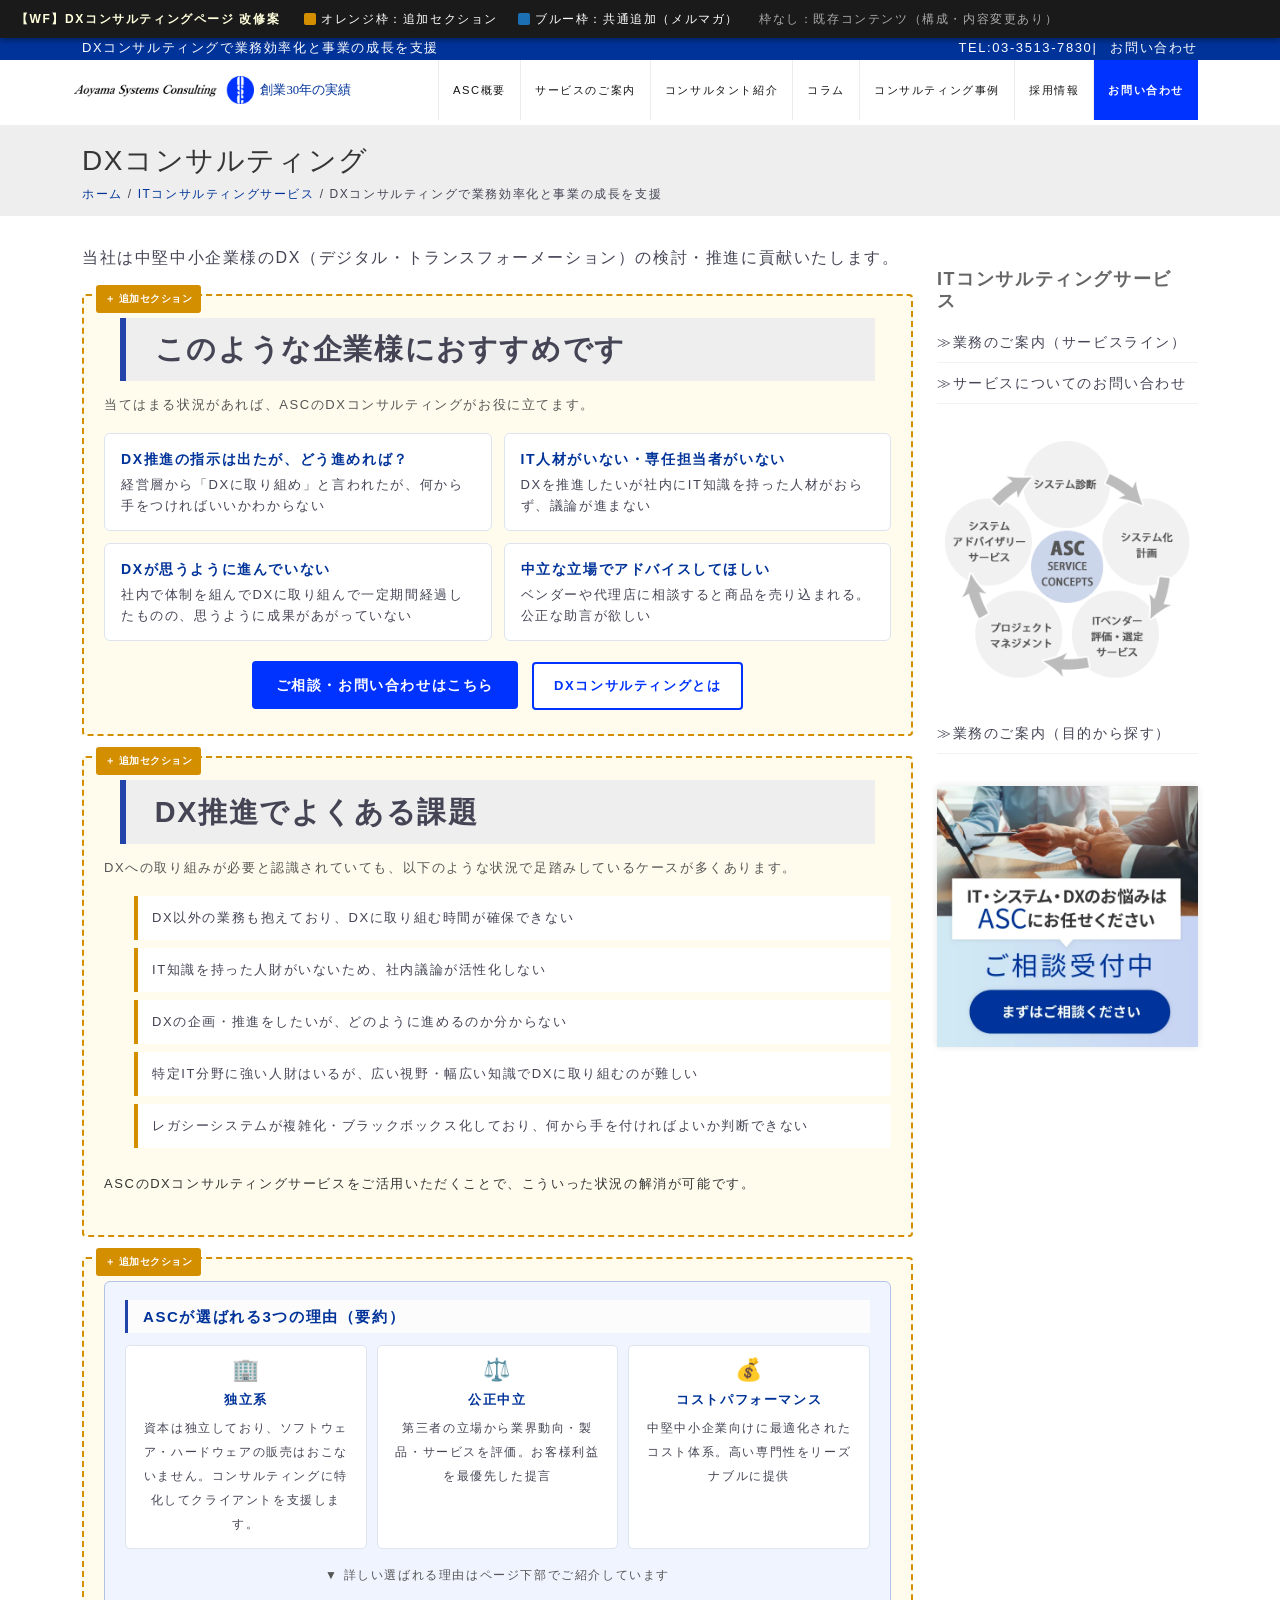
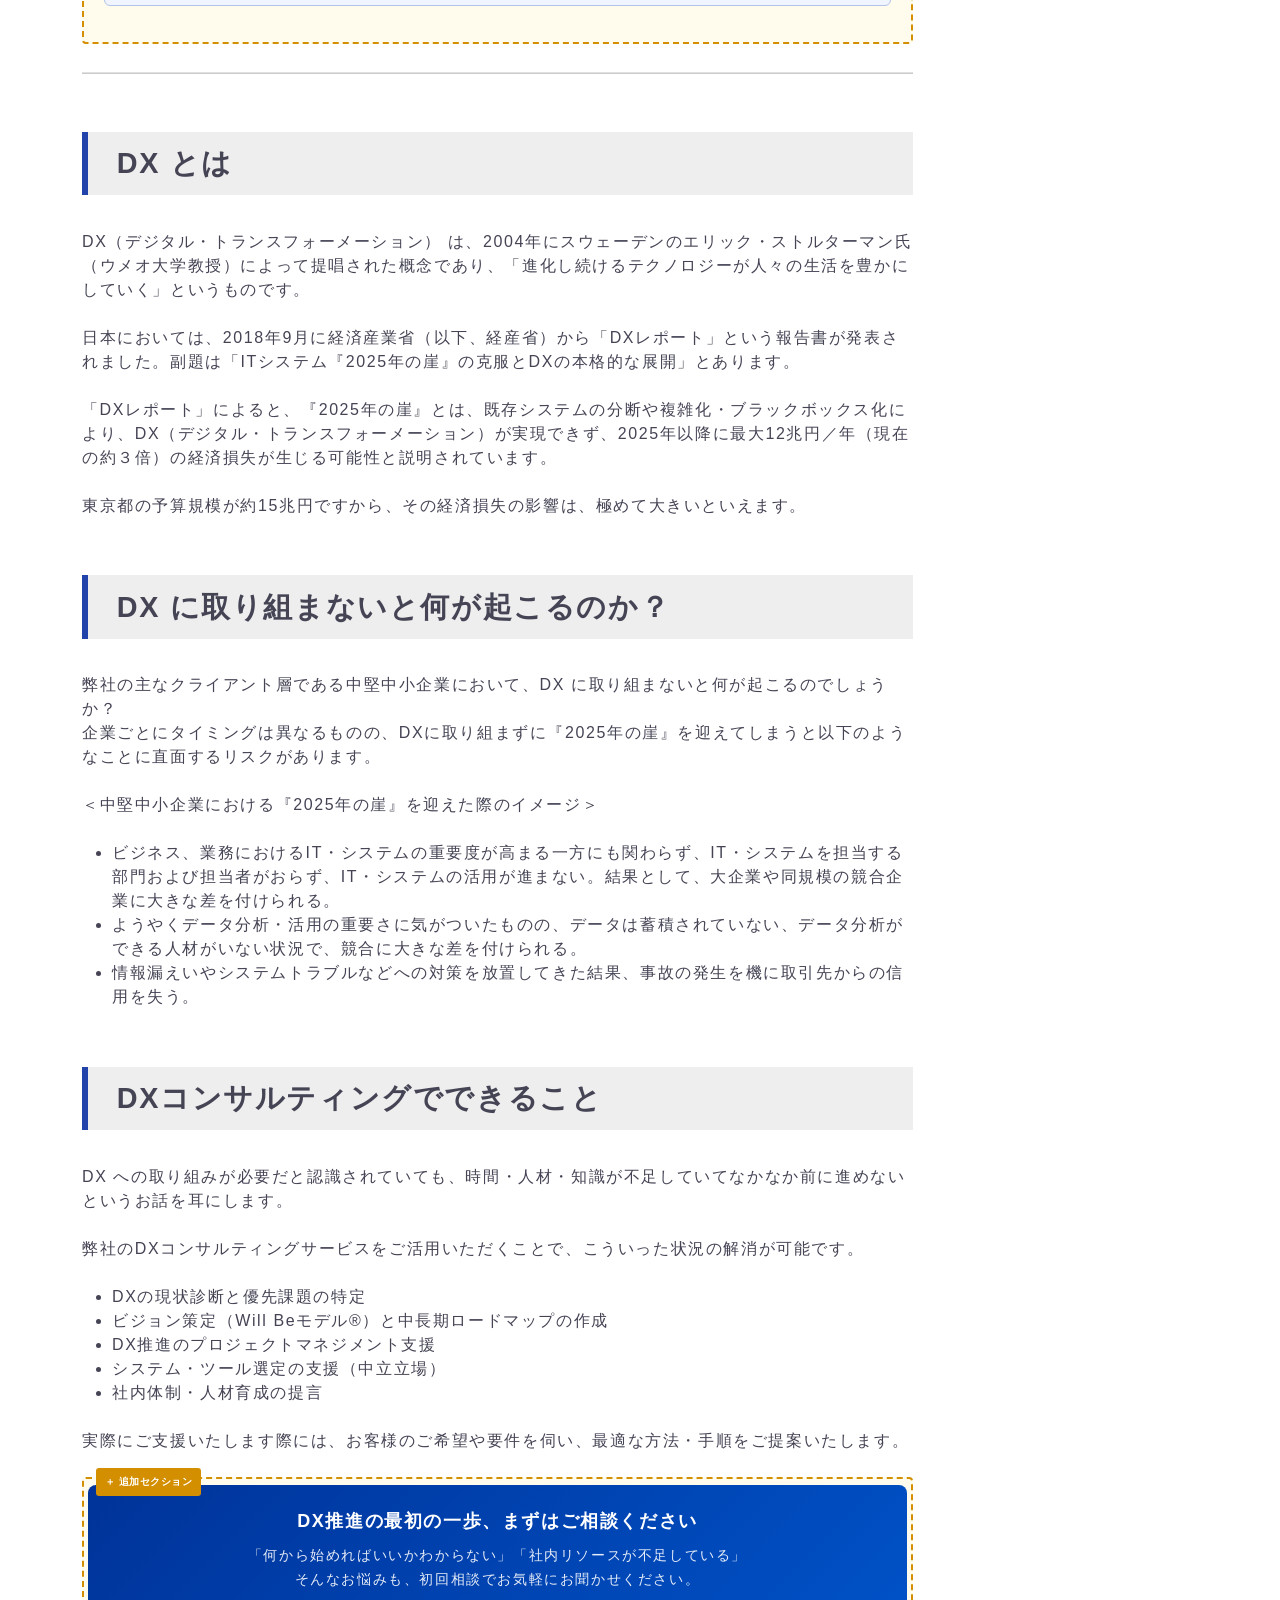
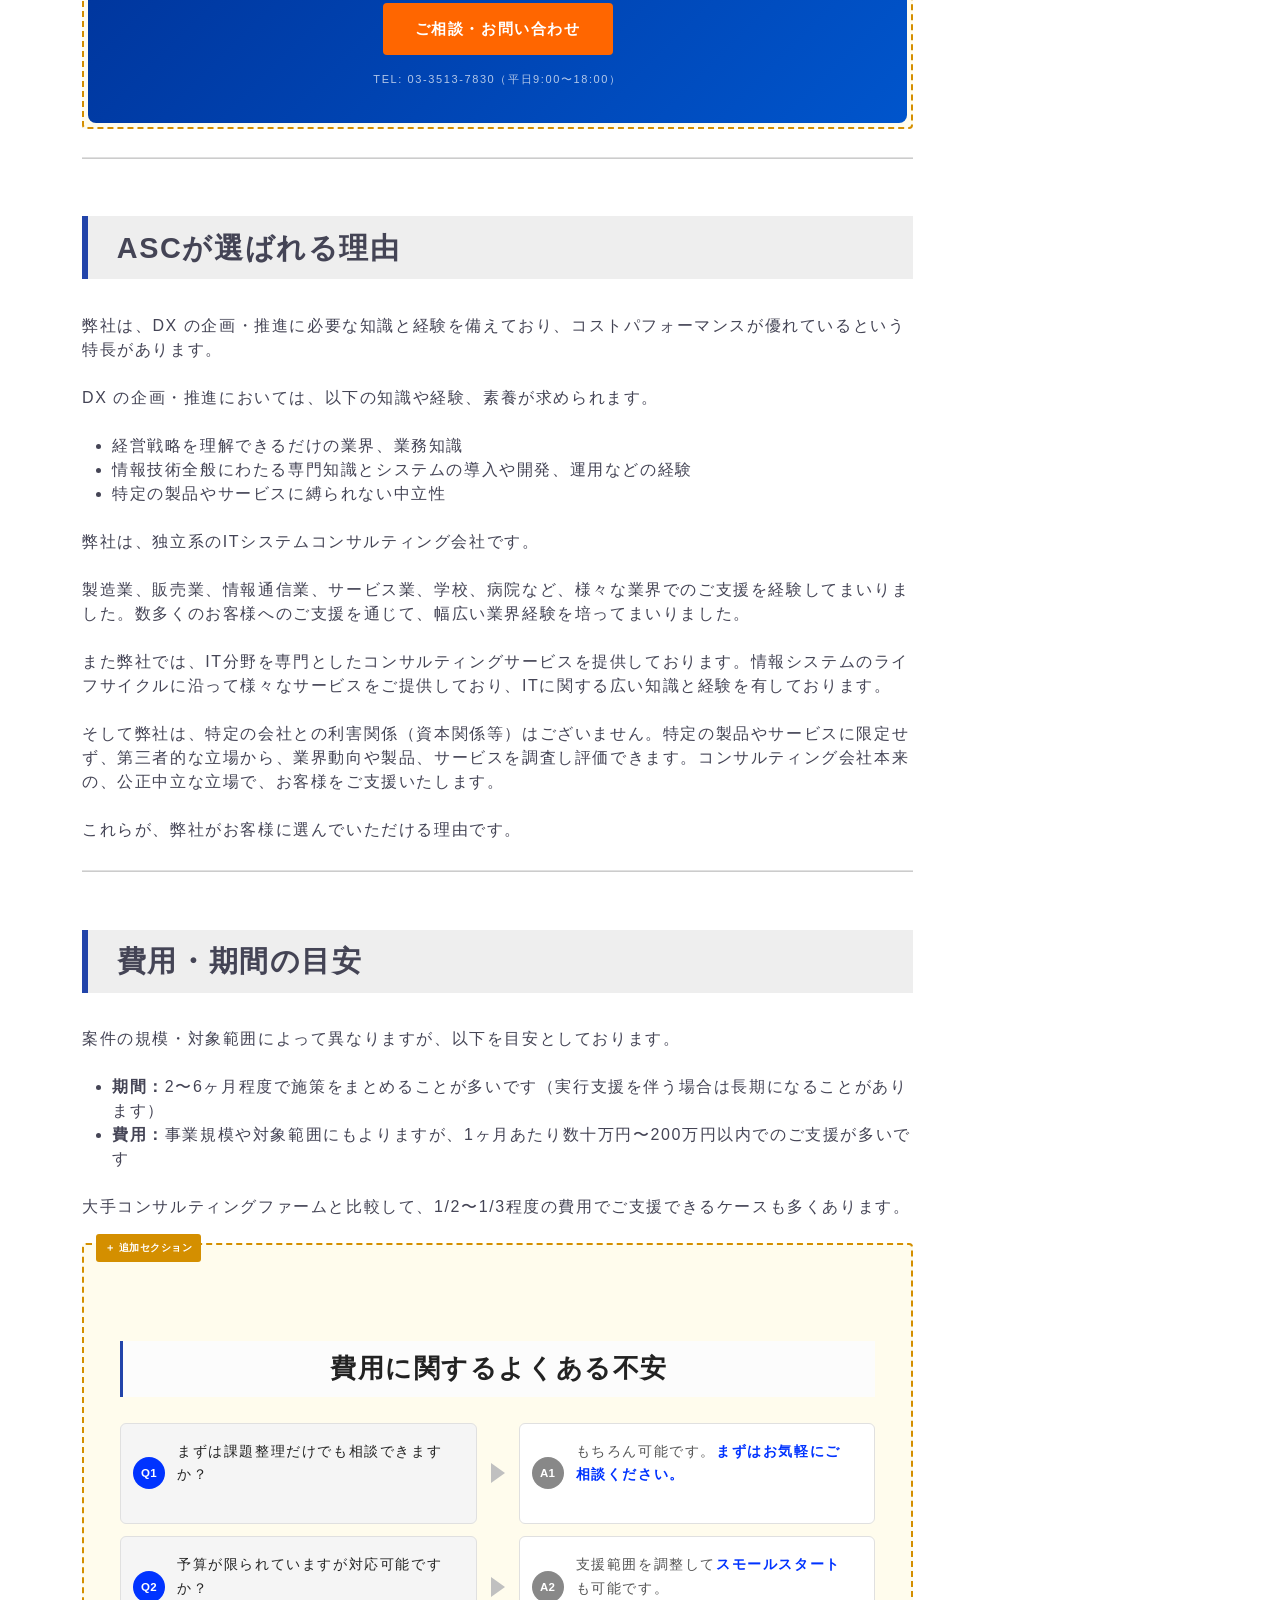
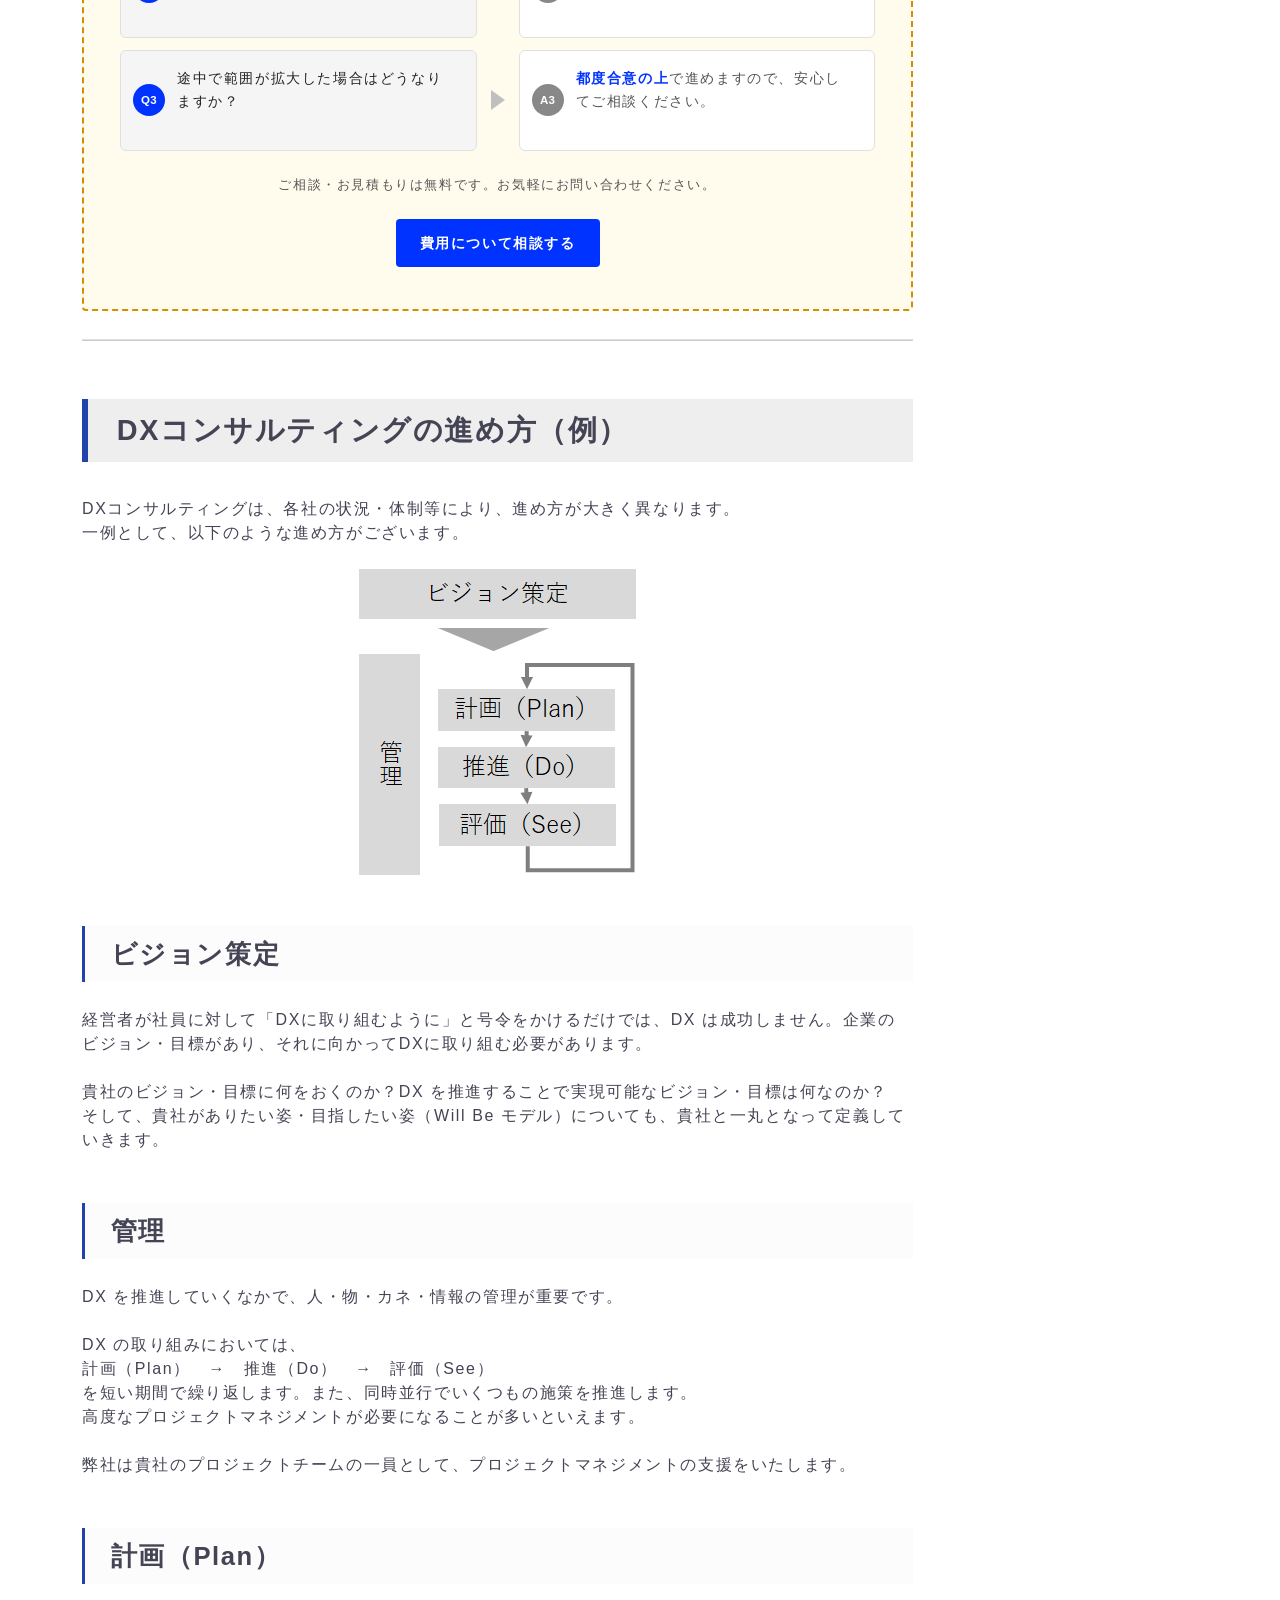
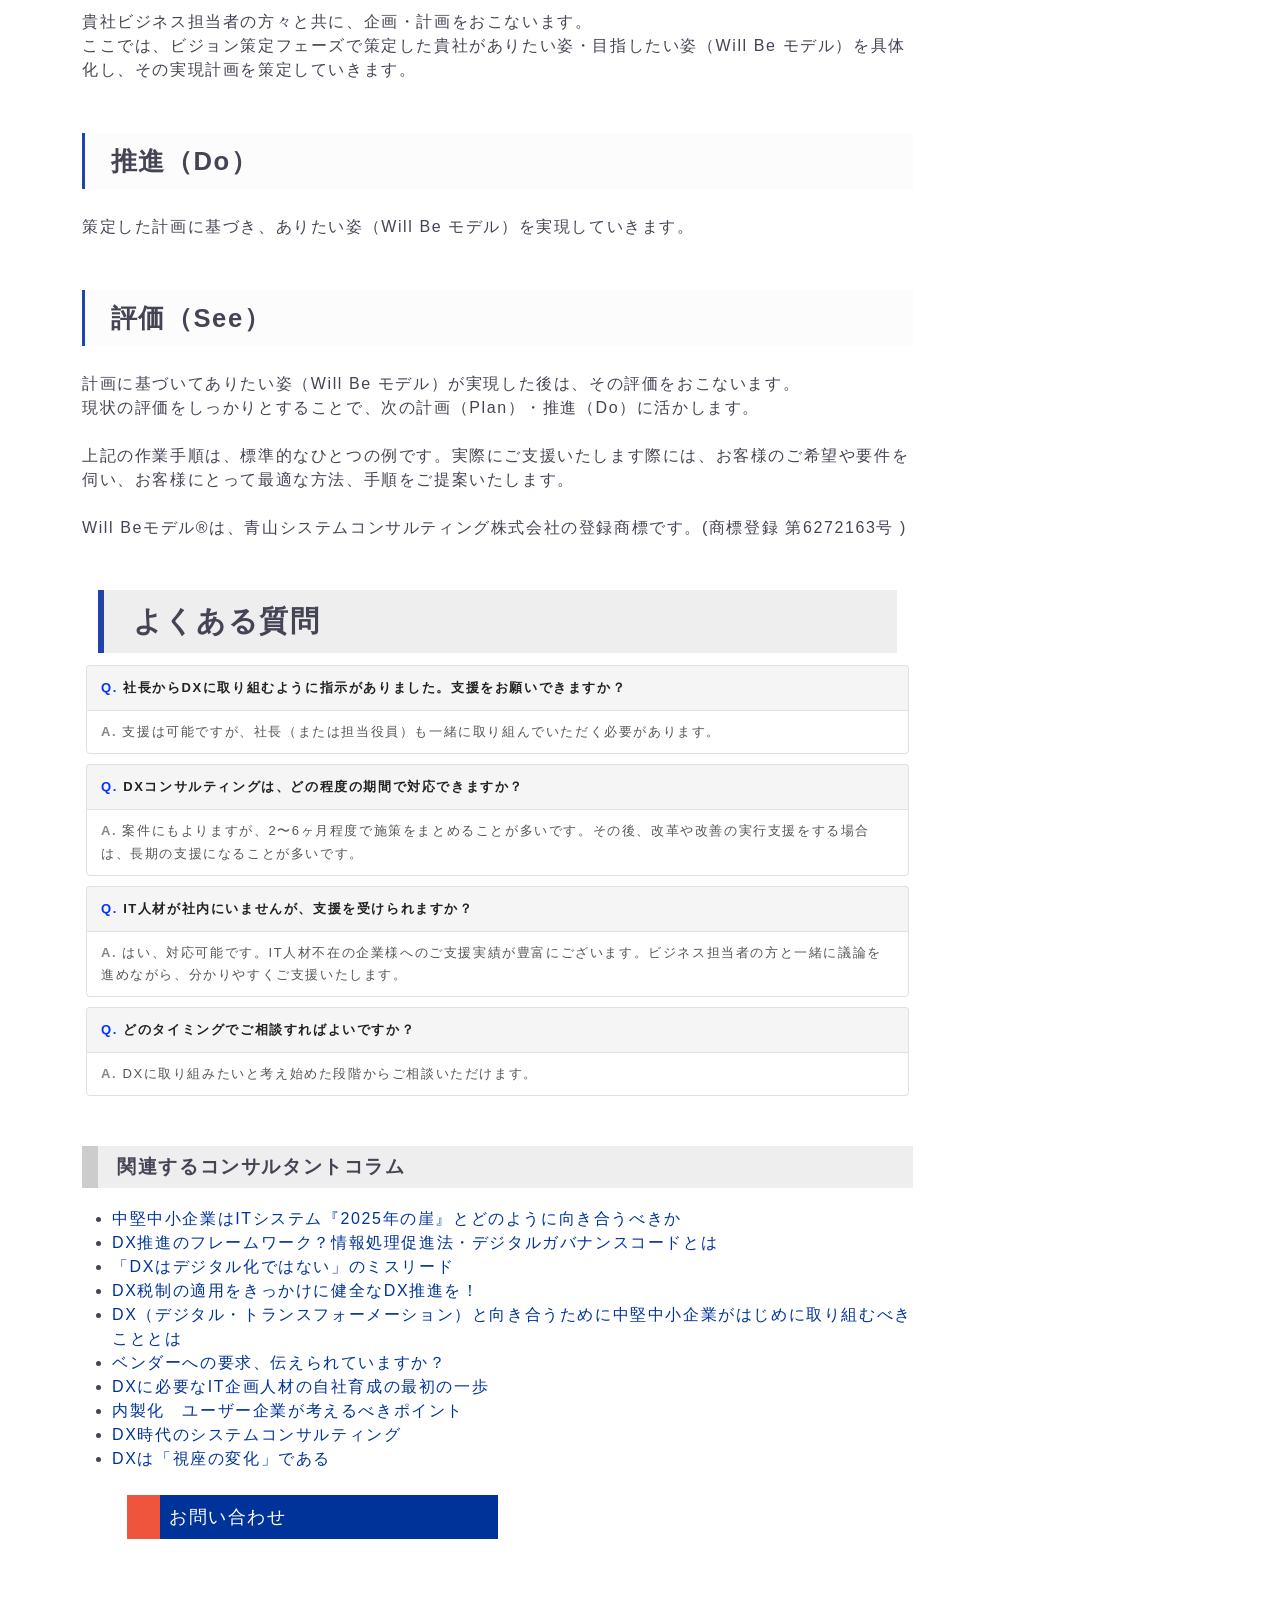
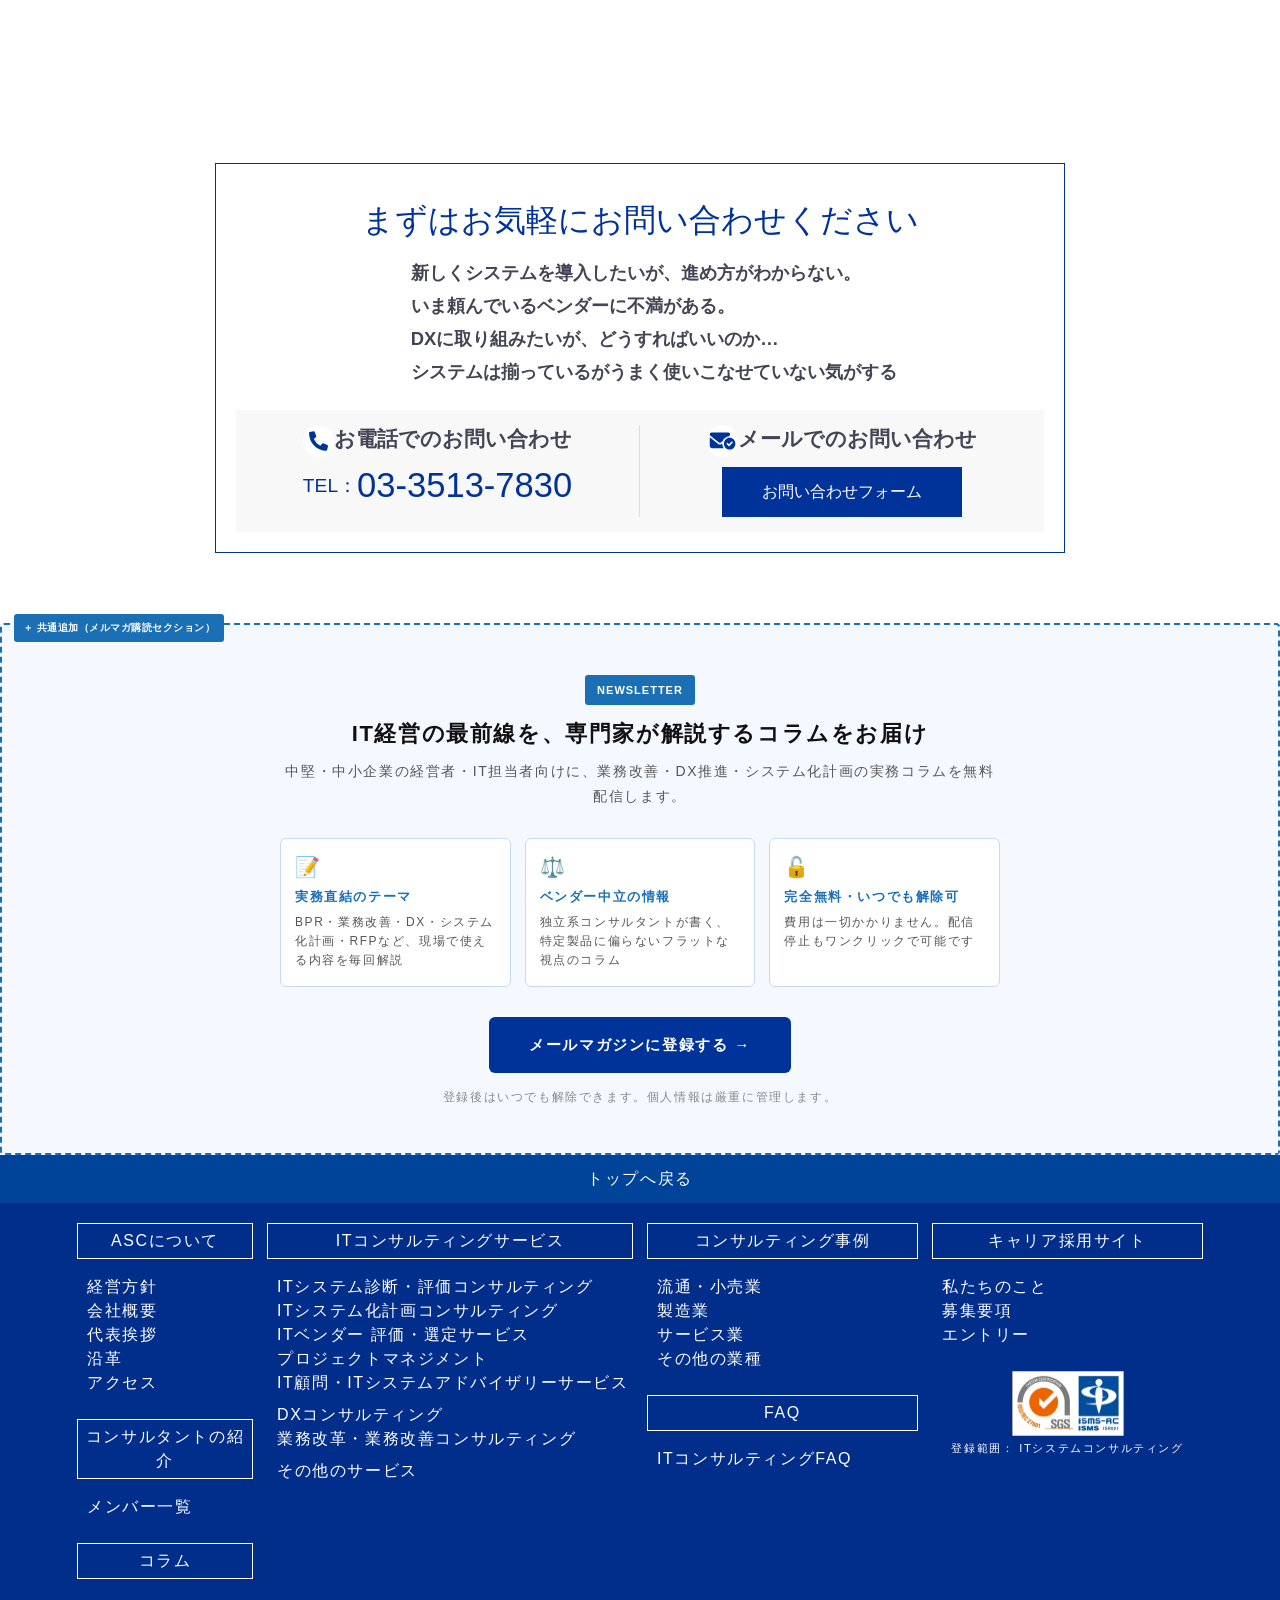
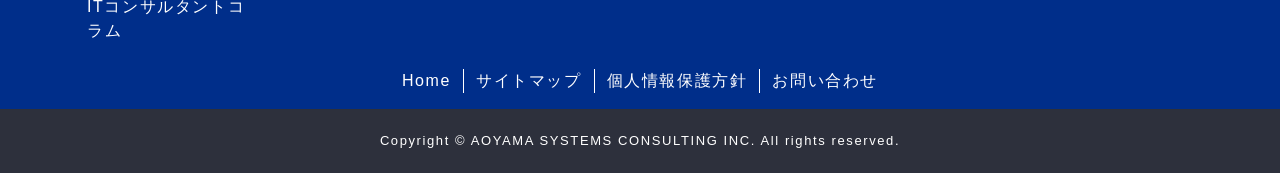
==== commit 79cb2589: "クライアント追加修正: A1文言を「もちろん可能です…」に変更／DXの『ITコンサルティングFAQ』ボタン削除" ====
--- a/DXコンサルティングページ_WF.html
+++ b/DXコンサルティングページ_WF.html
@@ -728,7 +728,7 @@
               <div class="wf-cost-qa__arrow" aria-hidden="true"><span class="wf-cost-qa__arrow-icon"></span></div>
               <div class="wf-cost-qa__card wf-cost-qa__card--a">
                 <span class="wf-cost-qa__badge">A1</span>
-                <p class="wf-cost-qa__text">初回ヒアリングは<strong>無料</strong>で承っております。</p>
+                <p class="wf-cost-qa__text">もちろん可能です。<strong>まずはお気軽にご相談ください。</strong></p>
               </div>
             </div>
 
@@ -810,9 +810,6 @@
             <div class="wf-faq-a">DXに取り組みたいと考え始めた段階からご相談いただけます。</div>
           </div>
         </div>
-        <ul id="services-btn" class="block">
-          <li id="sfaq-btn" class="large-5 columns"><a title="ITコンサルティングFAQ" href="https://www.asckk.co.jp/faqs">ITコンサルティングFAQ</a></li>
-        </ul>
       </div>
 
       <!-- ── 関連するコンサルタントコラム（既存） ── -->
